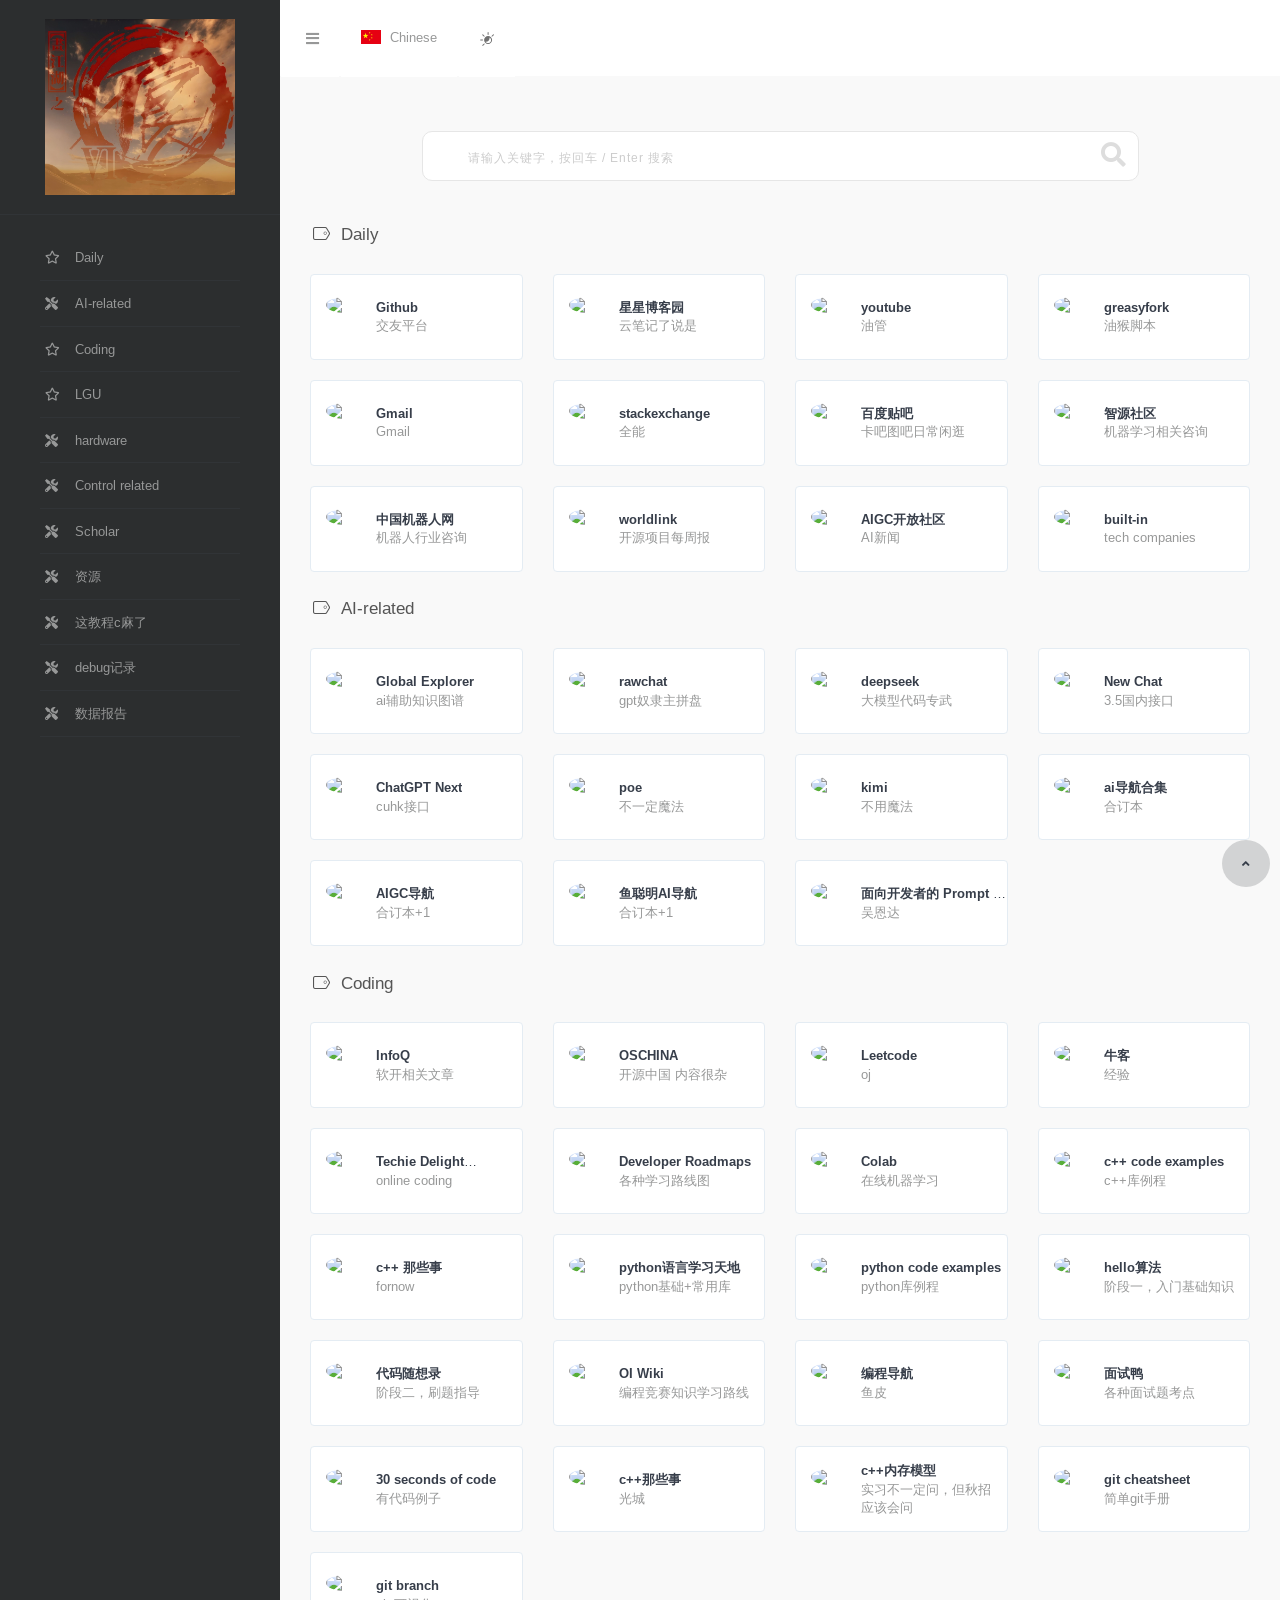
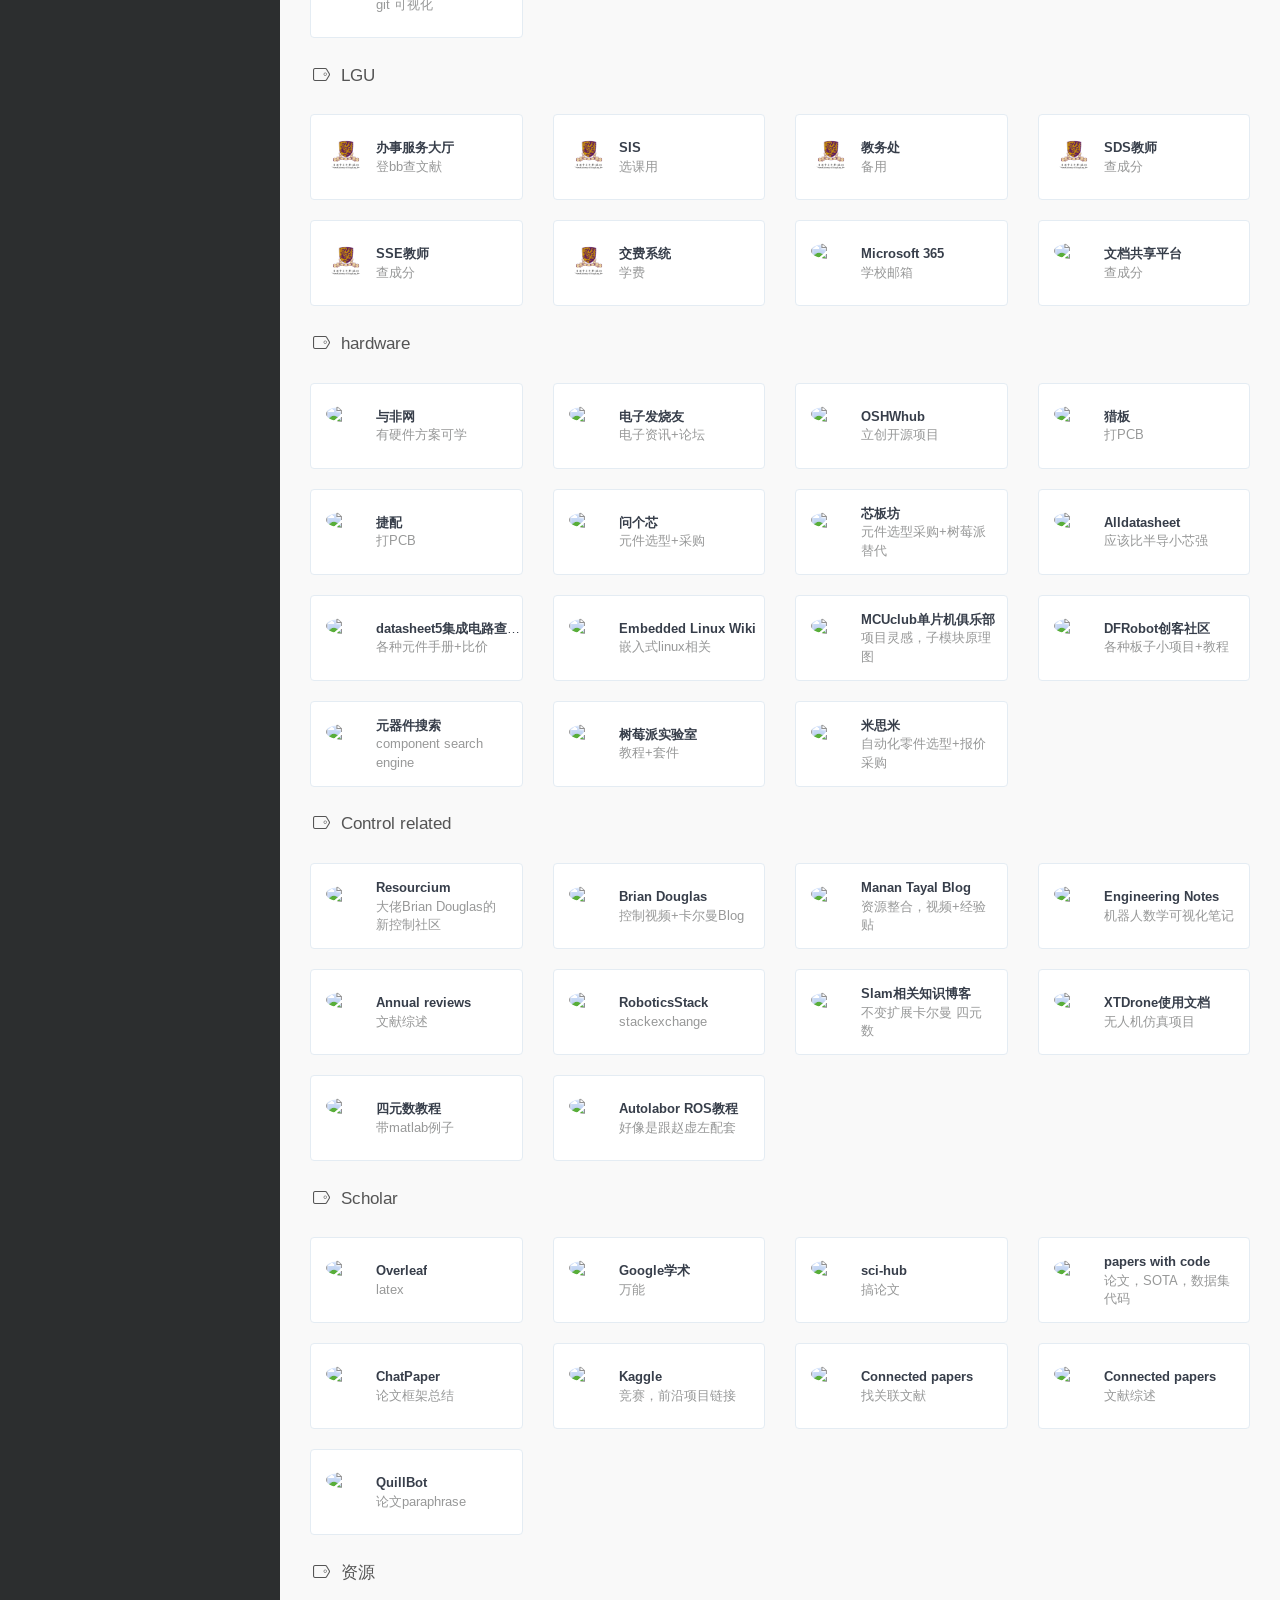
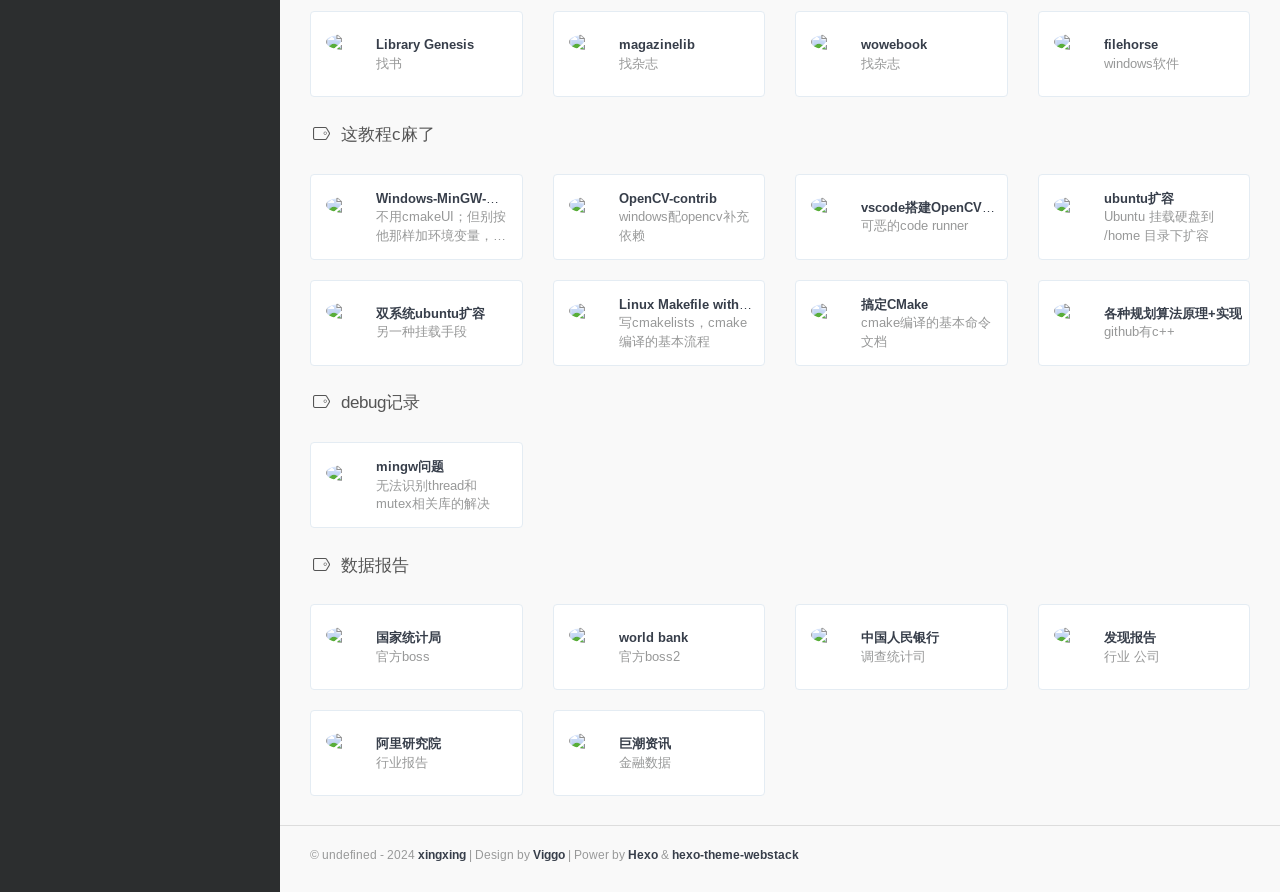
==== index.html @ dbf21a77 "Site updated: 2024-12-07 14:05:24" ====
<!DOCTYPE html>
<html lang="">

<head>
  <head>
  <meta charset="utf-8">
  <meta http-equiv="X-UA-Compatible" content="IE=edge">
  <meta name="viewport" content="width=device-width, initial-scale=1.0" />
  <meta name="author" content="viggo" />
  <title>星星的博客 - </title>
  <meta name="keywords" content="">
  <meta name="description" content="">
  <link rel="shortcut icon" href="/assets/ajie-cube.jpeg">
  
<link rel="stylesheet" href="/css/hclonely.css">
<link rel="stylesheet" href="//fonts.loli.net/css?family=Arimo:400,700,400italic.css">
<link rel="stylesheet" href="/css/fonts/linecons/css/linecons.min.css">
<link rel="stylesheet" href="/css/fonts/fontawesome/css/all.min.css">
<link rel="stylesheet" href="/css/bootstrap.min.css">
<link rel="stylesheet" href="/css/xenon-core.min.css">
<link rel="stylesheet" href="/css/xenon-components.min.css">
<link rel="stylesheet" href="/css/xenon-skins.min.css">
<link rel="stylesheet" href="/css/nav.min.css">

  
<script src="/js/jquery-1.11.1.min.js"></script>

  <script>
    var userDefinedSearchData = {"custom":true,"thisSearch":"https://cn.bing.com/search?q=","thisSearchIcon":"url(https://www.bing.com/favicon.ico)","hotStatus":true,"data":[{"name":"必应","img":"url(https://www.bing.com/favicon.ico)","url":"https://cn.bing.com/search?q="},{"name":"google","img":"url(https://www.google.com.hk/images/branding/googleg/1x/googleg_standard_color_128dp.png)","url":"https://www.google.com.hk/search?q="}]};
    var expandAll = false;
  </script>
  
<script src="/js/header.js"></script>

  <!-- HTML5 shim and Respond.js IE8 support of HTML5 elements and media queries -->
  <!--[if lt IE 9]>
        
<script src="/js/html5shiv.min.js"></script>

        
<script src="/js/respond.min.js"></script>

    <![endif]-->
  <!-- / FB Open Graph -->
  <meta property="og:type" content="article">
  <meta property="og:url" content="http://example.com/index.html">
  <meta property="og:title" content="星星的博客 - ">
  <meta property="og:description" content="">
  <meta property="og:site_name" content="星星的博客 - ">
  
  <meta property="og:image" content="/assets/ajie-cube.jpeg">
  
  <!-- / Twitter Cards -->
  <meta name="twitter:card" content="summary_large_image">
  <meta name="twitter:title" content="星星的博客 - ">
  <meta name="twitter:description" content="">
  
  <meta name="twitter:image" content="/assets/ajie-cube.jpeg">
  
  
  <!-- 直接添加html内容即可 -->
<!-- 可设置多行 -->
  
<meta name="generator" content="Hexo 6.0.0"><link rel="alternate" href="/atom.xml" title="星星的博客" type="application/atom+xml">
</head>

</head>




<body class="page-body">
<div class="page-container">
<div class="sidebar-menu toggle-others fixed">
  <div class="sidebar-menu-inner">
    <header class="logo-env">
      <div class="logo">
        <a href="/index.html" class="logo-expanded">
          <img src="/assets/buliangren-cube.jpg" width="100%" alt="" />
        </a>
        <a href="/index.html" class="logo-collapsed">
          <img src="/images/logo-collapsed@2x.png" width="40" alt="" />
        </a>
      </div>
      <div class="mobile-menu-toggle visible-xs">
        <a href="#" data-toggle="user-info-menu">
          <i class="linecons-cog"></i>
        </a>
        <a href="#" data-toggle="mobile-menu">
          <i class="fas fa-bars"></i>
        </a>
      </div>
    </header>
    <ul id="main-menu" class="main-menu">
      
      <li class="">
        
          <a href="#Daily" class="smooth">
            
            <i class="far fa-star"></i>
            <span class="title">Daily</span>
          </a>
          
      </li>
      
      <li class="">
        
          <a href="#AI-related" class="smooth">
            
            <i class="fas fa-tools"></i>
            <span class="title">AI-related</span>
          </a>
          
      </li>
      
      <li class="">
        
          <a href="#Coding" class="smooth">
            
            <i class="far fa-star"></i>
            <span class="title">Coding</span>
          </a>
          
      </li>
      
      <li class="">
        
          <a href="#LGU" class="smooth">
            
            <i class="far fa-star"></i>
            <span class="title">LGU</span>
          </a>
          
      </li>
      
      <li class="">
        
          <a href="#hardware" class="smooth">
            
            <i class="fas fa-tools"></i>
            <span class="title">hardware</span>
          </a>
          
      </li>
      
      <li class="">
        
          <a href="#Control-related" class="smooth">
            
            <i class="fas fa-tools"></i>
            <span class="title">Control related</span>
          </a>
          
      </li>
      
      <li class="">
        
          <a href="#Scholar" class="smooth">
            
            <i class="fas fa-tools"></i>
            <span class="title">Scholar</span>
          </a>
          
      </li>
      
      <li class="">
        
          <a href="#资源" class="smooth">
            
            <i class="fas fa-tools"></i>
            <span class="title">资源</span>
          </a>
          
      </li>
      
      <li class="">
        
          <a href="#这教程c麻了" class="smooth">
            
            <i class="fas fa-tools"></i>
            <span class="title">这教程c麻了</span>
          </a>
          
      </li>
      
      <li class="">
        
          <a href="#debug记录" class="smooth">
            
            <i class="fas fa-tools"></i>
            <span class="title">debug记录</span>
          </a>
          
      </li>
      
      <li class="">
        
          <a href="#数据报告" class="smooth">
            
            <i class="fas fa-tools"></i>
            <span class="title">数据报告</span>
          </a>
          
      </li>
      
      
      
    </ul>
  </div>
</div>


<div class="main-content">
  <nav class="navbar user-info-navbar" role="navigation">
    <ul class="user-info-menu left-links list-inline list-unstyled">
      <li class="hidden-sm hidden-xs hover-line">
        <a href="#" data-toggle="sidebar">
          <i class="fas fa-bars"></i>
        </a>
      </li>
      <li class="dropdown hover-line language-switcher">
        
        <a href="/index.html" class="dropdown-toggle" data-toggle="dropdown">
          <img src="/images/flags/flag-cn.png" alt="flag-cn" /> Chinese
        </a>
        <ul class="dropdown-menu languages">
          
            
              <li class="active">
                <a href="/index.html">
                  <img src="/images/flags/flag-cn.png" alt="flag-cn" alt="flag-cn" /> Chinese
                </a>
              </li>
            
          
        </ul>
      </li>
      <li class="switch-mode hover-line" onclick="switchNightMode()">
        <a href="#">
          <svg t="1593061068148" class="icon" viewBox="0 0 1024 1024" version="1.1" xmlns="http://www.w3.org/2000/svg" p-id="1681" width="16" height="16">
            <path d="M582.4 326.4c-140.8 0-256 115.2-256 256s115.2 256 256 256 256-115.2 256-256-115.2-256-256-256z m0 448c-70.4 0-131.2-36.8-164.8-92.8 12.8 3.2 27.2 4.8 40 4.8 121.6 0 219.2-99.2 219.2-219.2 0-17.6-1.6-35.2-6.4-52.8 60.8 32 102.4 96 102.4 169.6 1.6 104-84.8 190.4-190.4 190.4zM582.4 262.4c17.6 0 32-14.4 32-32v-128c0-17.6-14.4-32-32-32s-32 14.4-32 32v128c0 17.6 14.4 32 32 32zM262.4 582.4c0-17.6-14.4-32-32-32h-128c-17.6 0-32 14.4-32 32s14.4 32 32 32h128c17.6 0 32-14.4 32-32zM310.4 356.8c6.4 6.4 14.4 9.6 22.4 9.6 8 0 16-3.2 22.4-9.6 12.8-12.8 12.8-32 0-44.8l-91.2-91.2c-12.8-12.8-32-12.8-44.8 0-12.8 12.8-12.8 32 0 44.8l91.2 91.2zM944 220.8c-12.8-12.8-32-12.8-44.8 0l-91.2 91.2c-12.8 12.8-12.8 32 0 44.8 6.4 6.4 14.4 9.6 22.4 9.6 8 0 16-3.2 22.4-9.6l91.2-91.2c12.8-12.8 12.8-33.6 0-44.8zM310.4 808l-91.2 91.2c-12.8 12.8-12.8 32 0 44.8 6.4 6.4 14.4 9.6 22.4 9.6 8 0 16-3.2 22.4-9.6l91.2-91.2c12.8-12.8 12.8-32 0-44.8-11.2-11.2-32-11.2-44.8 0z" p-id="1682" fill="#707070"></path>
          </svg>
        </a>
      </li>
    </ul>
    
    </nav>
    
    <section class="sousuo">
      <div class="search">
        <div class="search-box">
          <span class="search-icon" style="background: url(/images/search_icon.png) 0px 0px; opacity: 1;"></span>
          <input type="text" id="txt" class="search-input" autocomplete="off" placeholder="请输入关键字，按回车 / Enter 搜索">
          <button class="search-btn" id="search-btn"><i class="fa fa-search"></i></button>
        </div>
        <!-- 搜索热词 -->
        <div class="box search-hot-text" id="box" style="display: none;">
          <ul></ul>
        </div>
        <!-- 搜索引擎 -->
        <div class="search-engine" style="display: none;">
          <div class="search-engine-head">
            <strong class="search-engine-tit">选择您的默认搜索引擎：</strong>
            <div class="search-engine-tool">搜索热词： <span id="hot-btn" style="background-image: url(/images/off_on.png);"></span></div>
          </div>
          <ul class="search-engine-list search-engine-list_zmki_ul">
          </ul>
        </div>
    </section>
    <script>search('/images/search_icon.png')</script>
  
  
  
    
    
    
    
    
    
    <h4 class="text-gray"><i class="linecons-tag" style="margin-right: 7px;" id="Daily"></i>Daily</h4>
<div class="row">
  
  <div class="col-sm-3">
    <div class="xe-widget xe-conversations box2 label-info" onclick="window.open('https://github.com/', '_blank')" data-toggle="tooltip" data-placement="bottom" title="" data-original-title="https://github.com/">
      <div class="xe-comment-entry">
        <a class="xe-user-img">
          <img data-src="https://github.com/fluidicon.png" class="lozad img-circle" width="40">
        </a>
        <div class="xe-comment">
          <a href="#" class="xe-user-name overflowClip_1">
            <strong>Github</strong>
          </a>
          <p class="overflowClip_2">交友平台</p>
        </div>
      </div>
    </div>
  </div>
  
  <div class="col-sm-3">
    <div class="xe-widget xe-conversations box2 label-info" onclick="window.open('https://www.cnblogs.com/gao0420/', '_blank')" data-toggle="tooltip" data-placement="bottom" title="" data-original-title="https://www.cnblogs.com/gao0420/">
      <div class="xe-comment-entry">
        <a class="xe-user-img">
          <img data-src="https://common.cnblogs.com/favicon.svg" class="lozad img-circle" width="40">
        </a>
        <div class="xe-comment">
          <a href="#" class="xe-user-name overflowClip_1">
            <strong>星星博客园</strong>
          </a>
          <p class="overflowClip_2">云笔记了说是</p>
        </div>
      </div>
    </div>
  </div>
  
  <div class="col-sm-3">
    <div class="xe-widget xe-conversations box2 label-info" onclick="window.open('https://www.youtube.com/', '_blank')" data-toggle="tooltip" data-placement="bottom" title="" data-original-title="https://www.youtube.com/">
      <div class="xe-comment-entry">
        <a class="xe-user-img">
          <img data-src="https://www.youtube.com/s/desktop/ba0a76e7/img/favicon.ico" class="lozad img-circle" width="40">
        </a>
        <div class="xe-comment">
          <a href="#" class="xe-user-name overflowClip_1">
            <strong>youtube</strong>
          </a>
          <p class="overflowClip_2">油管</p>
        </div>
      </div>
    </div>
  </div>
  
  <div class="col-sm-3">
    <div class="xe-widget xe-conversations box2 label-info" onclick="window.open('https://greasyfork.org/zh-CN/', '_blank')" data-toggle="tooltip" data-placement="bottom" title="" data-original-title="https://greasyfork.org/zh-CN/">
      <div class="xe-comment-entry">
        <a class="xe-user-img">
          <img data-src="https://greasyfork.org/vite/assets/blacklogo16-bc64b9f7.png" class="lozad img-circle" width="40">
        </a>
        <div class="xe-comment">
          <a href="#" class="xe-user-name overflowClip_1">
            <strong>greasyfork</strong>
          </a>
          <p class="overflowClip_2">油猴脚本</p>
        </div>
      </div>
    </div>
  </div>
  
  <div class="col-sm-3">
    <div class="xe-widget xe-conversations box2 label-info" onclick="window.open('https://mail.google.com/mail', '_blank')" data-toggle="tooltip" data-placement="bottom" title="" data-original-title="https://mail.google.com/mail">
      <div class="xe-comment-entry">
        <a class="xe-user-img">
          <img data-src="https://ssl.gstatic.com/ui/v1/icons/mail/rfr/gmail.ico" class="lozad img-circle" width="40">
        </a>
        <div class="xe-comment">
          <a href="#" class="xe-user-name overflowClip_1">
            <strong>Gmail</strong>
          </a>
          <p class="overflowClip_2">Gmail</p>
        </div>
      </div>
    </div>
  </div>
  
  <div class="col-sm-3">
    <div class="xe-widget xe-conversations box2 label-info" onclick="window.open('https://stackexchange.com/', '_blank')" data-toggle="tooltip" data-placement="bottom" title="" data-original-title="https://stackexchange.com/">
      <div class="xe-comment-entry">
        <a class="xe-user-img">
          <img data-src="https://cdn.sstatic.net/Sites/stackexchange/Img/favicon.ico" class="lozad img-circle" width="40">
        </a>
        <div class="xe-comment">
          <a href="#" class="xe-user-name overflowClip_1">
            <strong>stackexchange</strong>
          </a>
          <p class="overflowClip_2">全能</p>
        </div>
      </div>
    </div>
  </div>
  
  <div class="col-sm-3">
    <div class="xe-widget xe-conversations box2 label-info" onclick="window.open('https://tieba.baidu.com/', '_blank')" data-toggle="tooltip" data-placement="bottom" title="" data-original-title="https://tieba.baidu.com/">
      <div class="xe-comment-entry">
        <a class="xe-user-img">
          <img data-src="https://tb3.bdstatic.com/public/icon/favicon-v2.ico" class="lozad img-circle" width="40">
        </a>
        <div class="xe-comment">
          <a href="#" class="xe-user-name overflowClip_1">
            <strong>百度贴吧</strong>
          </a>
          <p class="overflowClip_2">卡吧图吧日常闲逛</p>
        </div>
      </div>
    </div>
  </div>
  
  <div class="col-sm-3">
    <div class="xe-widget xe-conversations box2 label-info" onclick="window.open('https://hub.baai.ac.cn/', '_blank')" data-toggle="tooltip" data-placement="bottom" title="" data-original-title="https://hub.baai.ac.cn/">
      <div class="xe-comment-entry">
        <a class="xe-user-img">
          <img data-src="https://hub.baai.ac.cn/_nuxt/favicon.ico" class="lozad img-circle" width="40">
        </a>
        <div class="xe-comment">
          <a href="#" class="xe-user-name overflowClip_1">
            <strong>智源社区</strong>
          </a>
          <p class="overflowClip_2">机器学习相关咨询</p>
        </div>
      </div>
    </div>
  </div>
  
  <div class="col-sm-3">
    <div class="xe-widget xe-conversations box2 label-info" onclick="window.open('https://www.robot-china.com/news/', '_blank')" data-toggle="tooltip" data-placement="bottom" title="" data-original-title="https://www.robot-china.com/news/">
      <div class="xe-comment-entry">
        <a class="xe-user-img">
          <img data-src="https://www.robot-china.com/favicon.ico" class="lozad img-circle" width="40">
        </a>
        <div class="xe-comment">
          <a href="#" class="xe-user-name overflowClip_1">
            <strong>中国机器人网</strong>
          </a>
          <p class="overflowClip_2">机器人行业咨询</p>
        </div>
      </div>
    </div>
  </div>
  
  <div class="col-sm-3">
    <div class="xe-widget xe-conversations box2 label-info" onclick="window.open('https://www.worldlink.com.cn/en/', '_blank')" data-toggle="tooltip" data-placement="bottom" title="" data-original-title="https://www.worldlink.com.cn/en/">
      <div class="xe-comment-entry">
        <a class="xe-user-img">
          <img data-src="https://www.worldlink.com.cn/images/up-arrow.png" class="lozad img-circle" width="40">
        </a>
        <div class="xe-comment">
          <a href="#" class="xe-user-name overflowClip_1">
            <strong>worldlink</strong>
          </a>
          <p class="overflowClip_2">开源项目每周报</p>
        </div>
      </div>
    </div>
  </div>
  
  <div class="col-sm-3">
    <div class="xe-widget xe-conversations box2 label-info" onclick="window.open('https://www.aigcopen.com/', '_blank')" data-toggle="tooltip" data-placement="bottom" title="" data-original-title="https://www.aigcopen.com/">
      <div class="xe-comment-entry">
        <a class="xe-user-img">
          <img data-src="/null" class="lozad img-circle" width="40">
        </a>
        <div class="xe-comment">
          <a href="#" class="xe-user-name overflowClip_1">
            <strong>AIGC开放社区</strong>
          </a>
          <p class="overflowClip_2">AI新闻</p>
        </div>
      </div>
    </div>
  </div>
  
  <div class="col-sm-3">
    <div class="xe-widget xe-conversations box2 label-info" onclick="window.open('https://builtin.com/', '_blank')" data-toggle="tooltip" data-placement="bottom" title="" data-original-title="https://builtin.com/">
      <div class="xe-comment-entry">
        <a class="xe-user-img">
          <img data-src="https://static.builtin.com/dist/images/favicon.png" class="lozad img-circle" width="40">
        </a>
        <div class="xe-comment">
          <a href="#" class="xe-user-name overflowClip_1">
            <strong>built-in</strong>
          </a>
          <p class="overflowClip_2">tech companies</p>
        </div>
      </div>
    </div>
  </div>
  
</div>
<br />

    
    
    
    
    
    
    
    <h4 class="text-gray"><i class="linecons-tag" style="margin-right: 7px;" id="AI-related"></i>AI-related</h4>
<div class="row">
  
  <div class="col-sm-3">
    <div class="xe-widget xe-conversations box2 label-info" onclick="window.open('https://explorer.globe.engineer/', '_blank')" data-toggle="tooltip" data-placement="bottom" title="" data-original-title="https://explorer.globe.engineer/">
      <div class="xe-comment-entry">
        <a class="xe-user-img">
          <img data-src="https://explorer.globe.engineer/favicon.png" class="lozad img-circle" width="40">
        </a>
        <div class="xe-comment">
          <a href="#" class="xe-user-name overflowClip_1">
            <strong>Global Explorer</strong>
          </a>
          <p class="overflowClip_2">ai辅助知识图谱</p>
        </div>
      </div>
    </div>
  </div>
  
  <div class="col-sm-3">
    <div class="xe-widget xe-conversations box2 label-info" onclick="window.open('https://rawchat.cn/', '_blank')" data-toggle="tooltip" data-placement="bottom" title="" data-original-title="https://rawchat.cn/">
      <div class="xe-comment-entry">
        <a class="xe-user-img">
          <img data-src="https://chat.rawchat.cn/assets/favicon-32x32-p4ktpm1x.webp" class="lozad img-circle" width="40">
        </a>
        <div class="xe-comment">
          <a href="#" class="xe-user-name overflowClip_1">
            <strong>rawchat</strong>
          </a>
          <p class="overflowClip_2">gpt奴隶主拼盘</p>
        </div>
      </div>
    </div>
  </div>
  
  <div class="col-sm-3">
    <div class="xe-widget xe-conversations box2 label-info" onclick="window.open('https://chat.deepseek.com/', '_blank')" data-toggle="tooltip" data-placement="bottom" title="" data-original-title="https://chat.deepseek.com/">
      <div class="xe-comment-entry">
        <a class="xe-user-img">
          <img data-src="https://cdn.deepseek.com/chat/icon.png" class="lozad img-circle" width="40">
        </a>
        <div class="xe-comment">
          <a href="#" class="xe-user-name overflowClip_1">
            <strong>deepseek</strong>
          </a>
          <p class="overflowClip_2">大模型代码专武</p>
        </div>
      </div>
    </div>
  </div>
  
  <div class="col-sm-3">
    <div class="xe-widget xe-conversations box2 label-info" onclick="window.open('https://chat18.aichatos.xyz/#/chat/1698654495332', '_blank')" data-toggle="tooltip" data-placement="bottom" title="" data-original-title="https://chat18.aichatos.xyz/#/chat/1698654495332">
      <div class="xe-comment-entry">
        <a class="xe-user-img">
          <img data-src="https://chat.rawchat.cn/assets/favicon-32x32-p4ktpm1x.webp" class="lozad img-circle" width="40">
        </a>
        <div class="xe-comment">
          <a href="#" class="xe-user-name overflowClip_1">
            <strong>New Chat</strong>
          </a>
          <p class="overflowClip_2">3.5国内接口</p>
        </div>
      </div>
    </div>
  </div>
  
  <div class="col-sm-3">
    <div class="xe-widget xe-conversations box2 label-info" onclick="window.open('https://chatgpt.cuhk.edu.cn/', '_blank')" data-toggle="tooltip" data-placement="bottom" title="" data-original-title="https://chatgpt.cuhk.edu.cn/">
      <div class="xe-comment-entry">
        <a class="xe-user-img">
          <img data-src="https://chat.rawchat.cn/assets/favicon-32x32-p4ktpm1x.webp" class="lozad img-circle" width="40">
        </a>
        <div class="xe-comment">
          <a href="#" class="xe-user-name overflowClip_1">
            <strong>ChatGPT Next</strong>
          </a>
          <p class="overflowClip_2">cuhk接口</p>
        </div>
      </div>
    </div>
  </div>
  
  <div class="col-sm-3">
    <div class="xe-widget xe-conversations box2 label-info" onclick="window.open('https://poe.com/', '_blank')" data-toggle="tooltip" data-placement="bottom" title="" data-original-title="https://poe.com/">
      <div class="xe-comment-entry">
        <a class="xe-user-img">
          <img data-src="https://psc2.cf2.poecdn.net/favicon.svg" class="lozad img-circle" width="40">
        </a>
        <div class="xe-comment">
          <a href="#" class="xe-user-name overflowClip_1">
            <strong>poe</strong>
          </a>
          <p class="overflowClip_2">不一定魔法</p>
        </div>
      </div>
    </div>
  </div>
  
  <div class="col-sm-3">
    <div class="xe-widget xe-conversations box2 label-info" onclick="window.open('https://kimi.moonshot.cn/', '_blank')" data-toggle="tooltip" data-placement="bottom" title="" data-original-title="https://kimi.moonshot.cn/">
      <div class="xe-comment-entry">
        <a class="xe-user-img">
          <img data-src="https://statics.moonshot.cn/kimi-chat/favicon.ico" class="lozad img-circle" width="40">
        </a>
        <div class="xe-comment">
          <a href="#" class="xe-user-name overflowClip_1">
            <strong>kimi</strong>
          </a>
          <p class="overflowClip_2">不用魔法</p>
        </div>
      </div>
    </div>
  </div>
  
  <div class="col-sm-3">
    <div class="xe-widget xe-conversations box2 label-info" onclick="window.open('https://nav.xybin.top/', '_blank')" data-toggle="tooltip" data-placement="bottom" title="" data-original-title="https://nav.xybin.top/">
      <div class="xe-comment-entry">
        <a class="xe-user-img">
          <img data-src="https://nav.xybin.top/templates/baisu-two/images/logo.png" class="lozad img-circle" width="40">
        </a>
        <div class="xe-comment">
          <a href="#" class="xe-user-name overflowClip_1">
            <strong>ai导航合集</strong>
          </a>
          <p class="overflowClip_2">合订本</p>
        </div>
      </div>
    </div>
  </div>
  
  <div class="col-sm-3">
    <div class="xe-widget xe-conversations box2 label-info" onclick="window.open('https://www.aigc.cn/', '_blank')" data-toggle="tooltip" data-placement="bottom" title="" data-original-title="https://www.aigc.cn/">
      <div class="xe-comment-entry">
        <a class="xe-user-img">
          <img data-src="https://www.aigc.cn/wp-content/uploads/2023/04/AIGClogoXIAO-2.png" class="lozad img-circle" width="40">
        </a>
        <div class="xe-comment">
          <a href="#" class="xe-user-name overflowClip_1">
            <strong>AIGC导航</strong>
          </a>
          <p class="overflowClip_2">合订本+1</p>
        </div>
      </div>
    </div>
  </div>
  
  <div class="col-sm-3">
    <div class="xe-widget xe-conversations box2 label-info" onclick="window.open('https://www.yucongming.com/?current=1', '_blank')" data-toggle="tooltip" data-placement="bottom" title="" data-original-title="https://www.yucongming.com/?current=1">
      <div class="xe-comment-entry">
        <a class="xe-user-img">
          <img data-src="/null" class="lozad img-circle" width="40">
        </a>
        <div class="xe-comment">
          <a href="#" class="xe-user-name overflowClip_1">
            <strong>鱼聪明AI导航</strong>
          </a>
          <p class="overflowClip_2">合订本+1</p>
        </div>
      </div>
    </div>
  </div>
  
  <div class="col-sm-3">
    <div class="xe-widget xe-conversations box2 label-info" onclick="window.open('https://prompt-engineering.xiniushu.com/', '_blank')" data-toggle="tooltip" data-placement="bottom" title="" data-original-title="https://prompt-engineering.xiniushu.com/">
      <div class="xe-comment-entry">
        <a class="xe-user-img">
          <img data-src="https://prompt-engineering.xiniushu.com/img/logo.jpg" class="lozad img-circle" width="40">
        </a>
        <div class="xe-comment">
          <a href="#" class="xe-user-name overflowClip_1">
            <strong>面向开发者的 Prompt 工程</strong>
          </a>
          <p class="overflowClip_2">吴恩达</p>
        </div>
      </div>
    </div>
  </div>
  
</div>
<br />

    
    
    
    
    
    
    
    <h4 class="text-gray"><i class="linecons-tag" style="margin-right: 7px;" id="Coding"></i>Coding</h4>
<div class="row">
  
  <div class="col-sm-3">
    <div class="xe-widget xe-conversations box2 label-info" onclick="window.open('https://www.infoq.cn/', '_blank')" data-toggle="tooltip" data-placement="bottom" title="" data-original-title="https://www.infoq.cn/">
      <div class="xe-comment-entry">
        <a class="xe-user-img">
          <img data-src="https://static001.infoq.cn/static/infoq/www/img/share-default-5tgbiuhgfefgujjhg.png" class="lozad img-circle" width="40">
        </a>
        <div class="xe-comment">
          <a href="#" class="xe-user-name overflowClip_1">
            <strong>InfoQ</strong>
          </a>
          <p class="overflowClip_2">软开相关文章</p>
        </div>
      </div>
    </div>
  </div>
  
  <div class="col-sm-3">
    <div class="xe-widget xe-conversations box2 label-info" onclick="window.open('https://www.oschina.net/', '_blank')" data-toggle="tooltip" data-placement="bottom" title="" data-original-title="https://www.oschina.net/">
      <div class="xe-comment-entry">
        <a class="xe-user-img">
          <img data-src="https://static.oschina.net/new-osc/img/favicon.ico" class="lozad img-circle" width="40">
        </a>
        <div class="xe-comment">
          <a href="#" class="xe-user-name overflowClip_1">
            <strong>OSCHINA</strong>
          </a>
          <p class="overflowClip_2">开源中国 内容很杂</p>
        </div>
      </div>
    </div>
  </div>
  
  <div class="col-sm-3">
    <div class="xe-widget xe-conversations box2 label-info" onclick="window.open('https://leetcode.cn/problemset/all/', '_blank')" data-toggle="tooltip" data-placement="bottom" title="" data-original-title="https://leetcode.cn/problemset/all/">
      <div class="xe-comment-entry">
        <a class="xe-user-img">
          <img data-src="https://pic3.zhimg.com/50/v2-e75b5383a665819f29220b1df311998e_xs.jpg" class="lozad img-circle" width="40">
        </a>
        <div class="xe-comment">
          <a href="#" class="xe-user-name overflowClip_1">
            <strong>Leetcode</strong>
          </a>
          <p class="overflowClip_2">oj</p>
        </div>
      </div>
    </div>
  </div>
  
  <div class="col-sm-3">
    <div class="xe-widget xe-conversations box2 label-info" onclick="window.open('https://www.nowcoder.com/exam/oj', '_blank')" data-toggle="tooltip" data-placement="bottom" title="" data-original-title="https://www.nowcoder.com/exam/oj">
      <div class="xe-comment-entry">
        <a class="xe-user-img">
          <img data-src="https://static.nowcoder.com/fe/file/images/nowpick/web/www-favicon.ico" class="lozad img-circle" width="40">
        </a>
        <div class="xe-comment">
          <a href="#" class="xe-user-name overflowClip_1">
            <strong>牛客</strong>
          </a>
          <p class="overflowClip_2">经验</p>
        </div>
      </div>
    </div>
  </div>
  
  <div class="col-sm-3">
    <div class="xe-widget xe-conversations box2 label-info" onclick="window.open('https://techiedelight.com/compiler/', '_blank')" data-toggle="tooltip" data-placement="bottom" title="" data-original-title="https://techiedelight.com/compiler/">
      <div class="xe-comment-entry">
        <a class="xe-user-img">
          <img data-src="https://www.techiedelight.com/wp-content/uploads/profile_pic.png" class="lozad img-circle" width="40">
        </a>
        <div class="xe-comment">
          <a href="#" class="xe-user-name overflowClip_1">
            <strong>Techie Delight Compiler</strong>
          </a>
          <p class="overflowClip_2">online coding</p>
        </div>
      </div>
    </div>
  </div>
  
  <div class="col-sm-3">
    <div class="xe-widget xe-conversations box2 label-info" onclick="window.open('https://roadmap.sh/', '_blank')" data-toggle="tooltip" data-placement="bottom" title="" data-original-title="https://roadmap.sh/">
      <div class="xe-comment-entry">
        <a class="xe-user-img">
          <img data-src="https://roadmap.sh/manifest/apple-touch-icon.png" class="lozad img-circle" width="40">
        </a>
        <div class="xe-comment">
          <a href="#" class="xe-user-name overflowClip_1">
            <strong>Developer Roadmaps</strong>
          </a>
          <p class="overflowClip_2">各种学习路线图</p>
        </div>
      </div>
    </div>
  </div>
  
  <div class="col-sm-3">
    <div class="xe-widget xe-conversations box2 label-info" onclick="window.open('https://colab.research.google.com/', '_blank')" data-toggle="tooltip" data-placement="bottom" title="" data-original-title="https://colab.research.google.com/">
      <div class="xe-comment-entry">
        <a class="xe-user-img">
          <img data-src="https://colab.research.google.com/img/colab_favicon_256px.png" class="lozad img-circle" width="40">
        </a>
        <div class="xe-comment">
          <a href="#" class="xe-user-name overflowClip_1">
            <strong>Colab</strong>
          </a>
          <p class="overflowClip_2">在线机器学习</p>
        </div>
      </div>
    </div>
  </div>
  
  <div class="col-sm-3">
    <div class="xe-widget xe-conversations box2 label-info" onclick="window.open('https://www.programcreek.com/cpp/', '_blank')" data-toggle="tooltip" data-placement="bottom" title="" data-original-title="https://www.programcreek.com/cpp/">
      <div class="xe-comment-entry">
        <a class="xe-user-img">
          <img data-src="https://www.programcreek.com/common/static/images/logo-java-topbar-left.png" class="lozad img-circle" width="40">
        </a>
        <div class="xe-comment">
          <a href="#" class="xe-user-name overflowClip_1">
            <strong>c++ code examples</strong>
          </a>
          <p class="overflowClip_2">c++库例程</p>
        </div>
      </div>
    </div>
  </div>
  
  <div class="col-sm-3">
    <div class="xe-widget xe-conversations box2 label-info" onclick="window.open('https://light-city.github.io/stories_things/', '_blank')" data-toggle="tooltip" data-placement="bottom" title="" data-original-title="https://light-city.github.io/stories_things/">
      <div class="xe-comment-entry">
        <a class="xe-user-img">
          <img data-src="https://light-city.github.io/stories_things/assets/images/favicon.png" class="lozad img-circle" width="40">
        </a>
        <div class="xe-comment">
          <a href="#" class="xe-user-name overflowClip_1">
            <strong>c++ 那些事</strong>
          </a>
          <p class="overflowClip_2">fornow</p>
        </div>
      </div>
    </div>
  </div>
  
  <div class="col-sm-3">
    <div class="xe-widget xe-conversations box2 label-info" onclick="window.open('http://liao.cpython.org/index.html', '_blank')" data-toggle="tooltip" data-placement="bottom" title="" data-original-title="http://liao.cpython.org/index.html">
      <div class="xe-comment-entry">
        <a class="xe-user-img">
          <img data-src="http://liao.cpython.org/img/favicon.ico" class="lozad img-circle" width="40">
        </a>
        <div class="xe-comment">
          <a href="#" class="xe-user-name overflowClip_1">
            <strong>python语言学习天地</strong>
          </a>
          <p class="overflowClip_2">python基础+常用库</p>
        </div>
      </div>
    </div>
  </div>
  
  <div class="col-sm-3">
    <div class="xe-widget xe-conversations box2 label-info" onclick="window.open('https://www.programcreek.com/python/', '_blank')" data-toggle="tooltip" data-placement="bottom" title="" data-original-title="https://www.programcreek.com/python/">
      <div class="xe-comment-entry">
        <a class="xe-user-img">
          <img data-src="https://www.programcreek.com/common/static/images/logo-java-topbar-left.png" class="lozad img-circle" width="40">
        </a>
        <div class="xe-comment">
          <a href="#" class="xe-user-name overflowClip_1">
            <strong>python code examples</strong>
          </a>
          <p class="overflowClip_2">python库例程</p>
        </div>
      </div>
    </div>
  </div>
  
  <div class="col-sm-3">
    <div class="xe-widget xe-conversations box2 label-info" onclick="window.open('https://www.hello-algo.com/', '_blank')" data-toggle="tooltip" data-placement="bottom" title="" data-original-title="https://www.hello-algo.com/">
      <div class="xe-comment-entry">
        <a class="xe-user-img">
          <img data-src="https://www.hello-algo.com/assets/images/favicon.png" class="lozad img-circle" width="40">
        </a>
        <div class="xe-comment">
          <a href="#" class="xe-user-name overflowClip_1">
            <strong>hello算法</strong>
          </a>
          <p class="overflowClip_2">阶段一，入门基础知识</p>
        </div>
      </div>
    </div>
  </div>
  
  <div class="col-sm-3">
    <div class="xe-widget xe-conversations box2 label-info" onclick="window.open('https://programmercarl.com/', '_blank')" data-toggle="tooltip" data-placement="bottom" title="" data-original-title="https://programmercarl.com/">
      <div class="xe-comment-entry">
        <a class="xe-user-img">
          <img data-src="https://code-thinking-1253855093.file.myqcloud.com/pics/20210614201246512.png" class="lozad img-circle" width="40">
        </a>
        <div class="xe-comment">
          <a href="#" class="xe-user-name overflowClip_1">
            <strong>代码随想录</strong>
          </a>
          <p class="overflowClip_2">阶段二，刷题指导</p>
        </div>
      </div>
    </div>
  </div>
  
  <div class="col-sm-3">
    <div class="xe-widget xe-conversations box2 label-info" onclick="window.open('https://oi-wiki.org/contest/roadmap/', '_blank')" data-toggle="tooltip" data-placement="bottom" title="" data-original-title="https://oi-wiki.org/contest/roadmap/">
      <div class="xe-comment-entry">
        <a class="xe-user-img">
          <img data-src="https://oi-wiki.org/favicon.ico" class="lozad img-circle" width="40">
        </a>
        <div class="xe-comment">
          <a href="#" class="xe-user-name overflowClip_1">
            <strong>OI Wiki</strong>
          </a>
          <p class="overflowClip_2">编程竞赛知识学习路线</p>
        </div>
      </div>
    </div>
  </div>
  
  <div class="col-sm-3">
    <div class="xe-widget xe-conversations box2 label-info" onclick="window.open('https://www.code-nav.cn/course', '_blank')" data-toggle="tooltip" data-placement="bottom" title="" data-original-title="https://www.code-nav.cn/course">
      <div class="xe-comment-entry">
        <a class="xe-user-img">
          <img data-src="/null" class="lozad img-circle" width="40">
        </a>
        <div class="xe-comment">
          <a href="#" class="xe-user-name overflowClip_1">
            <strong>编程导航</strong>
          </a>
          <p class="overflowClip_2">鱼皮</p>
        </div>
      </div>
    </div>
  </div>
  
  <div class="col-sm-3">
    <div class="xe-widget xe-conversations box2 label-info" onclick="window.open('https://www.mianshiya.com/', '_blank')" data-toggle="tooltip" data-placement="bottom" title="" data-original-title="https://www.mianshiya.com/">
      <div class="xe-comment-entry">
        <a class="xe-user-img">
          <img data-src="https://pic.code-nav.cn/mianshiya/question_picture/1772087337535152129/java.png" class="lozad img-circle" width="40">
        </a>
        <div class="xe-comment">
          <a href="#" class="xe-user-name overflowClip_1">
            <strong>面试鸭</strong>
          </a>
          <p class="overflowClip_2">各种面试题考点</p>
        </div>
      </div>
    </div>
  </div>
  
  <div class="col-sm-3">
    <div class="xe-widget xe-conversations box2 label-info" onclick="window.open('https://www.30secondsofcode.org/', '_blank')" data-toggle="tooltip" data-placement="bottom" title="" data-original-title="https://www.30secondsofcode.org/">
      <div class="xe-comment-entry">
        <a class="xe-user-img">
          <img data-src="https://www.30secondsofcode.org/assets/icons/favicon-32x32.png?v=30swp20231218115417" class="lozad img-circle" width="40">
        </a>
        <div class="xe-comment">
          <a href="#" class="xe-user-name overflowClip_1">
            <strong>30 seconds of code</strong>
          </a>
          <p class="overflowClip_2">有代码例子</p>
        </div>
      </div>
    </div>
  </div>
  
  <div class="col-sm-3">
    <div class="xe-widget xe-conversations box2 label-info" onclick="window.open('https://light-city.github.io/stories_things/', '_blank')" data-toggle="tooltip" data-placement="bottom" title="" data-original-title="https://light-city.github.io/stories_things/">
      <div class="xe-comment-entry">
        <a class="xe-user-img">
          <img data-src="https://light-city.github.io/stories_things/assets/images/favicon.png" class="lozad img-circle" width="40">
        </a>
        <div class="xe-comment">
          <a href="#" class="xe-user-name overflowClip_1">
            <strong>c++那些事</strong>
          </a>
          <p class="overflowClip_2">光城</p>
        </div>
      </div>
    </div>
  </div>
  
  <div class="col-sm-3">
    <div class="xe-widget xe-conversations box2 label-info" onclick="window.open('https://paul.pub/cpp-memory-model/', '_blank')" data-toggle="tooltip" data-placement="bottom" title="" data-original-title="https://paul.pub/cpp-memory-model/">
      <div class="xe-comment-entry">
        <a class="xe-user-img">
          <img data-src="https://paul.pub/icon.png" class="lozad img-circle" width="40">
        </a>
        <div class="xe-comment">
          <a href="#" class="xe-user-name overflowClip_1">
            <strong>c++内存模型</strong>
          </a>
          <p class="overflowClip_2">实习不一定问，但秋招应该会问</p>
        </div>
      </div>
    </div>
  </div>
  
  <div class="col-sm-3">
    <div class="xe-widget xe-conversations box2 label-info" onclick="window.open('https://cs.fyi/guide/git-cheatsheet', '_blank')" data-toggle="tooltip" data-placement="bottom" title="" data-original-title="https://cs.fyi/guide/git-cheatsheet">
      <div class="xe-comment-entry">
        <a class="xe-user-img">
          <img data-src="https://cs.fyi/manifest/icon32.png" class="lozad img-circle" width="40">
        </a>
        <div class="xe-comment">
          <a href="#" class="xe-user-name overflowClip_1">
            <strong>git cheatsheet</strong>
          </a>
          <p class="overflowClip_2">简单git手册</p>
        </div>
      </div>
    </div>
  </div>
  
  <div class="col-sm-3">
    <div class="xe-widget xe-conversations box2 label-info" onclick="window.open('https://learngitbranching.js.org/?locale=zh_CN', '_blank')" data-toggle="tooltip" data-placement="bottom" title="" data-original-title="https://learngitbranching.js.org/?locale=zh_CN">
      <div class="xe-comment-entry">
        <a class="xe-user-img">
          <img data-src="https://learngitbranching.js.org/assets/favicon.ico" class="lozad img-circle" width="40">
        </a>
        <div class="xe-comment">
          <a href="#" class="xe-user-name overflowClip_1">
            <strong>git branch</strong>
          </a>
          <p class="overflowClip_2">git 可视化</p>
        </div>
      </div>
    </div>
  </div>
  
</div>
<br />

    
    
    
    
    
    
    
    <h4 class="text-gray"><i class="linecons-tag" style="margin-right: 7px;" id="LGU"></i>LGU</h4>
<div class="row">
  
  <div class="col-sm-3">
    <div class="xe-widget xe-conversations box2 label-info" onclick="window.open('https://i.cuhk.edu.cn/a/system/main?entry=normal', '_blank')" data-toggle="tooltip" data-placement="bottom" title="" data-original-title="https://i.cuhk.edu.cn/a/system/main?entry=normal">
      <div class="xe-comment-entry">
        <a class="xe-user-img">
          <img data-src="/images/logos/lgu.jpg" class="lozad img-circle" width="40">
        </a>
        <div class="xe-comment">
          <a href="#" class="xe-user-name overflowClip_1">
            <strong>办事服务大厅</strong>
          </a>
          <p class="overflowClip_2">登bb查文献</p>
        </div>
      </div>
    </div>
  </div>
  
  <div class="col-sm-3">
    <div class="xe-widget xe-conversations box2 label-info" onclick="window.open('https://sis.cuhk.edu.cn/psp/csprd/EMPLOYEE/HRMS/h/?tab=STUDENT_HOMEPAGE', '_blank')" data-toggle="tooltip" data-placement="bottom" title="" data-original-title="https://sis.cuhk.edu.cn/psp/csprd/EMPLOYEE/HRMS/h/?tab=STUDENT_HOMEPAGE">
      <div class="xe-comment-entry">
        <a class="xe-user-img">
          <img data-src="/images/logos/lgu.jpg" class="lozad img-circle" width="40">
        </a>
        <div class="xe-comment">
          <a href="#" class="xe-user-name overflowClip_1">
            <strong>SIS</strong>
          </a>
          <p class="overflowClip_2">选课用</p>
        </div>
      </div>
    </div>
  </div>
  
  <div class="col-sm-3">
    <div class="xe-widget xe-conversations box2 label-info" onclick="window.open('https://registry.cuhk.edu.cn/', '_blank')" data-toggle="tooltip" data-placement="bottom" title="" data-original-title="https://registry.cuhk.edu.cn/">
      <div class="xe-comment-entry">
        <a class="xe-user-img">
          <img data-src="/images/logos/lgu.jpg" class="lozad img-circle" width="40">
        </a>
        <div class="xe-comment">
          <a href="#" class="xe-user-name overflowClip_1">
            <strong>教务处</strong>
          </a>
          <p class="overflowClip_2">备用</p>
        </div>
      </div>
    </div>
  </div>
  
  <div class="col-sm-3">
    <div class="xe-widget xe-conversations box2 label-info" onclick="window.open('https://sds.cuhk.edu.cn/teacher-search', '_blank')" data-toggle="tooltip" data-placement="bottom" title="" data-original-title="https://sds.cuhk.edu.cn/teacher-search">
      <div class="xe-comment-entry">
        <a class="xe-user-img">
          <img data-src="/images/logos/lgu.jpg" class="lozad img-circle" width="40">
        </a>
        <div class="xe-comment">
          <a href="#" class="xe-user-name overflowClip_1">
            <strong>SDS教师</strong>
          </a>
          <p class="overflowClip_2">查成分</p>
        </div>
      </div>
    </div>
  </div>
  
  <div class="col-sm-3">
    <div class="xe-widget xe-conversations box2 label-info" onclick="window.open('https://sse.cuhk.edu.cn/teacher-search', '_blank')" data-toggle="tooltip" data-placement="bottom" title="" data-original-title="https://sse.cuhk.edu.cn/teacher-search">
      <div class="xe-comment-entry">
        <a class="xe-user-img">
          <img data-src="/images/logos/lgu.jpg" class="lozad img-circle" width="40">
        </a>
        <div class="xe-comment">
          <a href="#" class="xe-user-name overflowClip_1">
            <strong>SSE教师</strong>
          </a>
          <p class="overflowClip_2">查成分</p>
        </div>
      </div>
    </div>
  </div>
  
  <div class="col-sm-3">
    <div class="xe-widget xe-conversations box2 label-info" onclick="window.open('https://pay.cuhk.edu.cn:3306/index.html', '_blank')" data-toggle="tooltip" data-placement="bottom" title="" data-original-title="https://pay.cuhk.edu.cn:3306/index.html">
      <div class="xe-comment-entry">
        <a class="xe-user-img">
          <img data-src="/images/logos/lgu.jpg" class="lozad img-circle" width="40">
        </a>
        <div class="xe-comment">
          <a href="#" class="xe-user-name overflowClip_1">
            <strong>交费系统</strong>
          </a>
          <p class="overflowClip_2">学费</p>
        </div>
      </div>
    </div>
  </div>
  
  <div class="col-sm-3">
    <div class="xe-widget xe-conversations box2 label-info" onclick="window.open('https://www.microsoft365.com/?auth=2', '_blank')" data-toggle="tooltip" data-placement="bottom" title="" data-original-title="https://www.microsoft365.com/?auth=2">
      <div class="xe-comment-entry">
        <a class="xe-user-img">
          <img data-src="https://res.cdn.office.net/officehub/images/content/images/favicon_m365-67350a08e8.ico" class="lozad img-circle" width="40">
        </a>
        <div class="xe-comment">
          <a href="#" class="xe-user-name overflowClip_1">
            <strong>Microsoft 365</strong>
          </a>
          <p class="overflowClip_2">学校邮箱</p>
        </div>
      </div>
    </div>
  </div>
  
  <div class="col-sm-3">
    <div class="xe-widget xe-conversations box2 label-info" onclick="window.open('https://sp16.cuhk.edu.cn/itsc/Students%20Public%20Documents/Forms/AllItems.aspx', '_blank')" data-toggle="tooltip" data-placement="bottom" title="" data-original-title="https://sp16.cuhk.edu.cn/itsc/Students%20Public%20Documents/Forms/AllItems.aspx">
      <div class="xe-comment-entry">
        <a class="xe-user-img">
          <img data-src="https://sp16.cuhk.edu.cn/_layouts/15/images/favicon.ico?rev=40" class="lozad img-circle" width="40">
        </a>
        <div class="xe-comment">
          <a href="#" class="xe-user-name overflowClip_1">
            <strong>文档共享平台</strong>
          </a>
          <p class="overflowClip_2">查成分</p>
        </div>
      </div>
    </div>
  </div>
  
</div>
<br />

    
    
    
    
    
    
    
    <h4 class="text-gray"><i class="linecons-tag" style="margin-right: 7px;" id="hardware"></i>hardware</h4>
<div class="row">
  
  <div class="col-sm-3">
    <div class="xe-widget xe-conversations box2 label-info" onclick="window.open('https://www.eefocus.com/', '_blank')" data-toggle="tooltip" data-placement="bottom" title="" data-original-title="https://www.eefocus.com/">
      <div class="xe-comment-entry">
        <a class="xe-user-img">
          <img data-src="https://assets.eefcdn.com/app/themes/eefocus/dist/images/favicon.ico" class="lozad img-circle" width="40">
        </a>
        <div class="xe-comment">
          <a href="#" class="xe-user-name overflowClip_1">
            <strong>与非网</strong>
          </a>
          <p class="overflowClip_2">有硬件方案可学</p>
        </div>
      </div>
    </div>
  </div>
  
  <div class="col-sm-3">
    <div class="xe-widget xe-conversations box2 label-info" onclick="window.open('https://www.elecfans.com/', '_blank')" data-toggle="tooltip" data-placement="bottom" title="" data-original-title="https://www.elecfans.com/">
      <div class="xe-comment-entry">
        <a class="xe-user-img">
          <img data-src="https://www.elecfans.com/favicon.ico" class="lozad img-circle" width="40">
        </a>
        <div class="xe-comment">
          <a href="#" class="xe-user-name overflowClip_1">
            <strong>电子发烧友</strong>
          </a>
          <p class="overflowClip_2">电子资讯+论坛</p>
        </div>
      </div>
    </div>
  </div>
  
  <div class="col-sm-3">
    <div class="xe-widget xe-conversations box2 label-info" onclick="window.open('https://oshwhub.com/', '_blank')" data-toggle="tooltip" data-placement="bottom" title="" data-original-title="https://oshwhub.com/">
      <div class="xe-comment-entry">
        <a class="xe-user-img">
          <img data-src="https://image-pro.lceda.cn/pullimages/be5dc80c3bb842a6b5047e3eb2e87943.ico" class="lozad img-circle" width="40">
        </a>
        <div class="xe-comment">
          <a href="#" class="xe-user-name overflowClip_1">
            <strong>OSHWhub</strong>
          </a>
          <p class="overflowClip_2">立创开源项目</p>
        </div>
      </div>
    </div>
  </div>
  
  <div class="col-sm-3">
    <div class="xe-widget xe-conversations box2 label-info" onclick="window.open('https://www.pcbhunt.com/', '_blank')" data-toggle="tooltip" data-placement="bottom" title="" data-original-title="https://www.pcbhunt.com/">
      <div class="xe-comment-entry">
        <a class="xe-user-img">
          <img data-src="https://www.pcbhunt.com/favicon.ico" class="lozad img-circle" width="40">
        </a>
        <div class="xe-comment">
          <a href="#" class="xe-user-name overflowClip_1">
            <strong>猎板</strong>
          </a>
          <p class="overflowClip_2">打PCB</p>
        </div>
      </div>
    </div>
  </div>
  
  <div class="col-sm-3">
    <div class="xe-widget xe-conversations box2 label-info" onclick="window.open('https://www.jiepei.com/', '_blank')" data-toggle="tooltip" data-placement="bottom" title="" data-original-title="https://www.jiepei.com/">
      <div class="xe-comment-entry">
        <a class="xe-user-img">
          <img data-src="https://www.jiepei.com/favicon.ico" class="lozad img-circle" width="40">
        </a>
        <div class="xe-comment">
          <a href="#" class="xe-user-name overflowClip_1">
            <strong>捷配</strong>
          </a>
          <p class="overflowClip_2">打PCB</p>
        </div>
      </div>
    </div>
  </div>
  
  <div class="col-sm-3">
    <div class="xe-widget xe-conversations box2 label-info" onclick="window.open('https://wengexin.com/', '_blank')" data-toggle="tooltip" data-placement="bottom" title="" data-original-title="https://wengexin.com/">
      <div class="xe-comment-entry">
        <a class="xe-user-img">
          <img data-src="https://wengexin.com/favicon.ico" class="lozad img-circle" width="40">
        </a>
        <div class="xe-comment">
          <a href="#" class="xe-user-name overflowClip_1">
            <strong>问个芯</strong>
          </a>
          <p class="overflowClip_2">元件选型+采购</p>
        </div>
      </div>
    </div>
  </div>
  
  <div class="col-sm-3">
    <div class="xe-widget xe-conversations box2 label-info" onclick="window.open('https://www.findboard.cn/#/home', '_blank')" data-toggle="tooltip" data-placement="bottom" title="" data-original-title="https://www.findboard.cn/#/home">
      <div class="xe-comment-entry">
        <a class="xe-user-img">
          <img data-src="https://www.findboard.cn/favicon.ico" class="lozad img-circle" width="40">
        </a>
        <div class="xe-comment">
          <a href="#" class="xe-user-name overflowClip_1">
            <strong>芯板坊</strong>
          </a>
          <p class="overflowClip_2">元件选型采购+树莓派替代</p>
        </div>
      </div>
    </div>
  </div>
  
  <div class="col-sm-3">
    <div class="xe-widget xe-conversations box2 label-info" onclick="window.open('https://www.alldatasheetcn.com/', '_blank')" data-toggle="tooltip" data-placement="bottom" title="" data-original-title="https://www.alldatasheetcn.com/">
      <div class="xe-comment-entry">
        <a class="xe-user-img">
          <img data-src="https://www.alldatasheetcn.com/img/favicon.ico" class="lozad img-circle" width="40">
        </a>
        <div class="xe-comment">
          <a href="#" class="xe-user-name overflowClip_1">
            <strong>Alldatasheet</strong>
          </a>
          <p class="overflowClip_2">应该比半导小芯强</p>
        </div>
      </div>
    </div>
  </div>
  
  <div class="col-sm-3">
    <div class="xe-widget xe-conversations box2 label-info" onclick="window.open('https://www.datasheet5.com/', '_blank')" data-toggle="tooltip" data-placement="bottom" title="" data-original-title="https://www.datasheet5.com/">
      <div class="xe-comment-entry">
        <a class="xe-user-img">
          <img data-src="https://cdn-static.bom2buy.com/datasheet5/eefprod/favicon.69898eb6.ico" class="lozad img-circle" width="40">
        </a>
        <div class="xe-comment">
          <a href="#" class="xe-user-name overflowClip_1">
            <strong>datasheet5集成电路查询网</strong>
          </a>
          <p class="overflowClip_2">各种元件手册+比价</p>
        </div>
      </div>
    </div>
  </div>
  
  <div class="col-sm-3">
    <div class="xe-widget xe-conversations box2 label-info" onclick="window.open('https://elinux.org/Main_Page', '_blank')" data-toggle="tooltip" data-placement="bottom" title="" data-original-title="https://elinux.org/Main_Page">
      <div class="xe-comment-entry">
        <a class="xe-user-img">
          <img data-src="https://elinux.org/favicon.ico" class="lozad img-circle" width="40">
        </a>
        <div class="xe-comment">
          <a href="#" class="xe-user-name overflowClip_1">
            <strong>Embedded Linux Wiki</strong>
          </a>
          <p class="overflowClip_2">嵌入式linux相关</p>
        </div>
      </div>
    </div>
  </div>
  
  <div class="col-sm-3">
    <div class="xe-widget xe-conversations box2 label-info" onclick="window.open('https://www.mcuclub.cn/', '_blank')" data-toggle="tooltip" data-placement="bottom" title="" data-original-title="https://www.mcuclub.cn/">
      <div class="xe-comment-entry">
        <a class="xe-user-img">
          <img data-src="https://picture.mcuclub.cn/picture/2022/06/dae13b7b51d012da77eb1a252ee1c60a-300x200.jpg" class="lozad img-circle" width="40">
        </a>
        <div class="xe-comment">
          <a href="#" class="xe-user-name overflowClip_1">
            <strong>MCUclub单片机俱乐部</strong>
          </a>
          <p class="overflowClip_2">项目灵感，子模块原理图</p>
        </div>
      </div>
    </div>
  </div>
  
  <div class="col-sm-3">
    <div class="xe-widget xe-conversations box2 label-info" onclick="window.open('https://www.dfrobot.com.cn/', '_blank')" data-toggle="tooltip" data-placement="bottom" title="" data-original-title="https://www.dfrobot.com.cn/">
      <div class="xe-comment-entry">
        <a class="xe-user-img">
          <img data-src="https://www.dfrobot.com.cn/themes/dfcn_v3/js/home/assets/images/DFRobotLogo.png" class="lozad img-circle" width="40">
        </a>
        <div class="xe-comment">
          <a href="#" class="xe-user-name overflowClip_1">
            <strong>DFRobot创客社区</strong>
          </a>
          <p class="overflowClip_2">各种板子小项目+教程</p>
        </div>
      </div>
    </div>
  </div>
  
  <div class="col-sm-3">
    <div class="xe-widget xe-conversations box2 label-info" onclick="window.open('https://componentsearchengine.com/', '_blank')" data-toggle="tooltip" data-placement="bottom" title="" data-original-title="https://componentsearchengine.com/">
      <div class="xe-comment-entry">
        <a class="xe-user-img">
          <img data-src="https://media.componentsearchengine.com/images/favicon.ico?v=0.53.1" class="lozad img-circle" width="40">
        </a>
        <div class="xe-comment">
          <a href="#" class="xe-user-name overflowClip_1">
            <strong>元器件搜索</strong>
          </a>
          <p class="overflowClip_2">component search engine</p>
        </div>
      </div>
    </div>
  </div>
  
  <div class="col-sm-3">
    <div class="xe-widget xe-conversations box2 label-info" onclick="window.open('https://shumeipai.nxez.com/', '_blank')" data-toggle="tooltip" data-placement="bottom" title="" data-original-title="https://shumeipai.nxez.com/">
      <div class="xe-comment-entry">
        <a class="xe-user-img">
          <img data-src="https://shumeipai.nxez.com/favicon.ico" class="lozad img-circle" width="40">
        </a>
        <div class="xe-comment">
          <a href="#" class="xe-user-name overflowClip_1">
            <strong>树莓派实验室</strong>
          </a>
          <p class="overflowClip_2">教程+套件</p>
        </div>
      </div>
    </div>
  </div>
  
  <div class="col-sm-3">
    <div class="xe-widget xe-conversations box2 label-info" onclick="window.open('https://www.misumi.com.cn/vona2/mech/', '_blank')" data-toggle="tooltip" data-placement="bottom" title="" data-original-title="https://www.misumi.com.cn/vona2/mech/">
      <div class="xe-comment-entry">
        <a class="xe-user-img">
          <img data-src="https://www.misumi.com.cn/favicon.ico" class="lozad img-circle" width="40">
        </a>
        <div class="xe-comment">
          <a href="#" class="xe-user-name overflowClip_1">
            <strong>米思米</strong>
          </a>
          <p class="overflowClip_2">自动化零件选型+报价采购</p>
        </div>
      </div>
    </div>
  </div>
  
</div>
<br />

    
    
    
    
    
    
    
    <h4 class="text-gray"><i class="linecons-tag" style="margin-right: 7px;" id="Control-related"></i>Control related</h4>
<div class="row">
  
  <div class="col-sm-3">
    <div class="xe-widget xe-conversations box2 label-info" onclick="window.open('https://resourcium.org/', '_blank')" data-toggle="tooltip" data-placement="bottom" title="" data-original-title="https://resourcium.org/">
      <div class="xe-comment-entry">
        <a class="xe-user-img">
          <img data-src="https://resourcium.org/sites/default/files/R_logo.png" class="lozad img-circle" width="40">
        </a>
        <div class="xe-comment">
          <a href="#" class="xe-user-name overflowClip_1">
            <strong>Resourcium</strong>
          </a>
          <p class="overflowClip_2">大佬Brian Douglas的新控制社区</p>
        </div>
      </div>
    </div>
  </div>
  
  <div class="col-sm-3">
    <div class="xe-widget xe-conversations box2 label-info" onclick="window.open('https://engineeringmedia.com', '_blank')" data-toggle="tooltip" data-placement="bottom" title="" data-original-title="https://engineeringmedia.com">
      <div class="xe-comment-entry">
        <a class="xe-user-img">
          <img data-src="https://resourcium.org/sites/default/files/R_logo.png" class="lozad img-circle" width="40">
        </a>
        <div class="xe-comment">
          <a href="#" class="xe-user-name overflowClip_1">
            <strong>Brian Douglas</strong>
          </a>
          <p class="overflowClip_2">控制视频+卡尔曼Blog</p>
        </div>
      </div>
    </div>
  </div>
  
  <div class="col-sm-3">
    <div class="xe-widget xe-conversations box2 label-info" onclick="window.open('https://tayalmanan28.github.io/my_blogs/control/robotics/2021/01/13/Resources-and-Roadmap-for-control-theory.html', '_blank')" data-toggle="tooltip" data-placement="bottom" title="" data-original-title="https://tayalmanan28.github.io/my_blogs/control/robotics/2021/01/13/Resources-and-Roadmap-for-control-theory.html">
      <div class="xe-comment-entry">
        <a class="xe-user-img">
          <img data-src="https://tayalmanan28.github.io/my_blogs/images/favicon.ico" class="lozad img-circle" width="40">
        </a>
        <div class="xe-comment">
          <a href="#" class="xe-user-name overflowClip_1">
            <strong>Manan Tayal Blog</strong>
          </a>
          <p class="overflowClip_2">资源整合，视频+经验贴</p>
        </div>
      </div>
    </div>
  </div>
  
  <div class="col-sm-3">
    <div class="xe-widget xe-conversations box2 label-info" onclick="window.open('https://danceswithcode.net/danceswithcode.net/engineeringnotes/index.html', '_blank')" data-toggle="tooltip" data-placement="bottom" title="" data-original-title="https://danceswithcode.net/danceswithcode.net/engineeringnotes/index.html">
      <div class="xe-comment-entry">
        <a class="xe-user-img">
          <img data-src="https://danceswithcode.net/danceswithcode.net/engineeringnotes/images/globe.png" class="lozad img-circle" width="40">
        </a>
        <div class="xe-comment">
          <a href="#" class="xe-user-name overflowClip_1">
            <strong>Engineering Notes</strong>
          </a>
          <p class="overflowClip_2">机器人数学可视化笔记</p>
        </div>
      </div>
    </div>
  </div>
  
  <div class="col-sm-3">
    <div class="xe-widget xe-conversations box2 label-info" onclick="window.open('https://www.annualreviews.org/', '_blank')" data-toggle="tooltip" data-placement="bottom" title="" data-original-title="https://www.annualreviews.org/">
      <div class="xe-comment-entry">
        <a class="xe-user-img">
          <img data-src="https://www.annualreviews.org/pb-assets/assets/images/icons/apple-touch-icon/apple-touch-icon-1582743354193.png" class="lozad img-circle" width="40">
        </a>
        <div class="xe-comment">
          <a href="#" class="xe-user-name overflowClip_1">
            <strong>Annual reviews</strong>
          </a>
          <p class="overflowClip_2">文献综述</p>
        </div>
      </div>
    </div>
  </div>
  
  <div class="col-sm-3">
    <div class="xe-widget xe-conversations box2 label-info" onclick="window.open('https://robotics.stackexchange.com/', '_blank')" data-toggle="tooltip" data-placement="bottom" title="" data-original-title="https://robotics.stackexchange.com/">
      <div class="xe-comment-entry">
        <a class="xe-user-img">
          <img data-src="https://cdn.sstatic.net/Sites/stackexchange/Img/favicon.ico" class="lozad img-circle" width="40">
        </a>
        <div class="xe-comment">
          <a href="#" class="xe-user-name overflowClip_1">
            <strong>RoboticsStack</strong>
          </a>
          <p class="overflowClip_2">stackexchange</p>
        </div>
      </div>
    </div>
  </div>
  
  <div class="col-sm-3">
    <div class="xe-widget xe-conversations box2 label-info" onclick="window.open('https://aipiano.github.io/', '_blank')" data-toggle="tooltip" data-placement="bottom" title="" data-original-title="https://aipiano.github.io/">
      <div class="xe-comment-entry">
        <a class="xe-user-img">
          <img data-src="https://aipiano.github.io/img/piano.jpg" class="lozad img-circle" width="40">
        </a>
        <div class="xe-comment">
          <a href="#" class="xe-user-name overflowClip_1">
            <strong>Slam相关知识博客</strong>
          </a>
          <p class="overflowClip_2">不变扩展卡尔曼 四元数</p>
        </div>
      </div>
    </div>
  </div>
  
  <div class="col-sm-3">
    <div class="xe-widget xe-conversations box2 label-info" onclick="window.open('https://www.yuque.com/xtdrone/manual_cn', '_blank')" data-toggle="tooltip" data-placement="bottom" title="" data-original-title="https://www.yuque.com/xtdrone/manual_cn">
      <div class="xe-comment-entry">
        <a class="xe-user-img">
          <img data-src="https://mdn.alipayobjects.com/huamei_0prmtq/afts/img/A*sRUdR543RjcAAAAAAAAAAAAADvuFAQ/original" class="lozad img-circle" width="40">
        </a>
        <div class="xe-comment">
          <a href="#" class="xe-user-name overflowClip_1">
            <strong>XTDrone使用文档</strong>
          </a>
          <p class="overflowClip_2">无人机仿真项目</p>
        </div>
      </div>
    </div>
  </div>
  
  <div class="col-sm-3">
    <div class="xe-widget xe-conversations box2 label-info" onclick="window.open('https://krasjet.github.io/quaternion/quaternion.pdf', '_blank')" data-toggle="tooltip" data-placement="bottom" title="" data-original-title="https://krasjet.github.io/quaternion/quaternion.pdf">
      <div class="xe-comment-entry">
        <a class="xe-user-img">
          <img data-src="/null" class="lozad img-circle" width="40">
        </a>
        <div class="xe-comment">
          <a href="#" class="xe-user-name overflowClip_1">
            <strong>四元数教程</strong>
          </a>
          <p class="overflowClip_2">带matlab例子</p>
        </div>
      </div>
    </div>
  </div>
  
  <div class="col-sm-3">
    <div class="xe-widget xe-conversations box2 label-info" onclick="window.open('http://www.autolabor.com.cn/book/ROSTutorials/', '_blank')" data-toggle="tooltip" data-placement="bottom" title="" data-original-title="http://www.autolabor.com.cn/book/ROSTutorials/">
      <div class="xe-comment-entry">
        <a class="xe-user-img">
          <img data-src="http://www.autolabor.com.cn/book/ROSTutorials/gitbook/images/favicon.ico" class="lozad img-circle" width="40">
        </a>
        <div class="xe-comment">
          <a href="#" class="xe-user-name overflowClip_1">
            <strong>Autolabor ROS教程</strong>
          </a>
          <p class="overflowClip_2">好像是跟赵虚左配套</p>
        </div>
      </div>
    </div>
  </div>
  
</div>
<br />

    
    
    
    
    
    
    
    <h4 class="text-gray"><i class="linecons-tag" style="margin-right: 7px;" id="Scholar"></i>Scholar</h4>
<div class="row">
  
  <div class="col-sm-3">
    <div class="xe-widget xe-conversations box2 label-info" onclick="window.open('https://www.overleaf.com/project', '_blank')" data-toggle="tooltip" data-placement="bottom" title="" data-original-title="https://www.overleaf.com/project">
      <div class="xe-comment-entry">
        <a class="xe-user-img">
          <img data-src="https://www.overleaf.com/favicon.ico" class="lozad img-circle" width="40">
        </a>
        <div class="xe-comment">
          <a href="#" class="xe-user-name overflowClip_1">
            <strong>Overleaf</strong>
          </a>
          <p class="overflowClip_2">latex</p>
        </div>
      </div>
    </div>
  </div>
  
  <div class="col-sm-3">
    <div class="xe-widget xe-conversations box2 label-info" onclick="window.open('https://scholar.google.com/', '_blank')" data-toggle="tooltip" data-placement="bottom" title="" data-original-title="https://scholar.google.com/">
      <div class="xe-comment-entry">
        <a class="xe-user-img">
          <img data-src="https://scholar.google.com/favicon.ico" class="lozad img-circle" width="40">
        </a>
        <div class="xe-comment">
          <a href="#" class="xe-user-name overflowClip_1">
            <strong>Google学术</strong>
          </a>
          <p class="overflowClip_2">万能</p>
        </div>
      </div>
    </div>
  </div>
  
  <div class="col-sm-3">
    <div class="xe-widget xe-conversations box2 label-info" onclick="window.open('https://sci-hub.wf/', '_blank')" data-toggle="tooltip" data-placement="bottom" title="" data-original-title="https://sci-hub.wf/">
      <div class="xe-comment-entry">
        <a class="xe-user-img">
          <img data-src="https://img.sci-hub.shop/scihub/logo.raven.jpg" class="lozad img-circle" width="40">
        </a>
        <div class="xe-comment">
          <a href="#" class="xe-user-name overflowClip_1">
            <strong>sci-hub</strong>
          </a>
          <p class="overflowClip_2">搞论文</p>
        </div>
      </div>
    </div>
  </div>
  
  <div class="col-sm-3">
    <div class="xe-widget xe-conversations box2 label-info" onclick="window.open('https://paperswithcode.com/', '_blank')" data-toggle="tooltip" data-placement="bottom" title="" data-original-title="https://paperswithcode.com/">
      <div class="xe-comment-entry">
        <a class="xe-user-img">
          <img data-src="https://production-media.paperswithcode.com/tasks/default.gif" class="lozad img-circle" width="40">
        </a>
        <div class="xe-comment">
          <a href="#" class="xe-user-name overflowClip_1">
            <strong>papers with code</strong>
          </a>
          <p class="overflowClip_2">论文，SOTA，数据集代码</p>
        </div>
      </div>
    </div>
  </div>
  
  <div class="col-sm-3">
    <div class="xe-widget xe-conversations box2 label-info" onclick="window.open('https://chatpaper.com/chatpaper/zh-CN', '_blank')" data-toggle="tooltip" data-placement="bottom" title="" data-original-title="https://chatpaper.com/chatpaper/zh-CN">
      <div class="xe-comment-entry">
        <a class="xe-user-img">
          <img data-src="https://chatpaper.com/chatpaper/imgs/chatpaper.png" class="lozad img-circle" width="40">
        </a>
        <div class="xe-comment">
          <a href="#" class="xe-user-name overflowClip_1">
            <strong>ChatPaper</strong>
          </a>
          <p class="overflowClip_2">论文框架总结</p>
        </div>
      </div>
    </div>
  </div>
  
  <div class="col-sm-3">
    <div class="xe-widget xe-conversations box2 label-info" onclick="window.open('https://www.kaggle.com/', '_blank')" data-toggle="tooltip" data-placement="bottom" title="" data-original-title="https://www.kaggle.com/">
      <div class="xe-comment-entry">
        <a class="xe-user-img">
          <img data-src="https://www.kaggle.com/static/images/favicon.ico" class="lozad img-circle" width="40">
        </a>
        <div class="xe-comment">
          <a href="#" class="xe-user-name overflowClip_1">
            <strong>Kaggle</strong>
          </a>
          <p class="overflowClip_2">竞赛，前沿项目链接</p>
        </div>
      </div>
    </div>
  </div>
  
  <div class="col-sm-3">
    <div class="xe-widget xe-conversations box2 label-info" onclick="window.open('https://www.connectedpapers.com/', '_blank')" data-toggle="tooltip" data-placement="bottom" title="" data-original-title="https://www.connectedpapers.com/">
      <div class="xe-comment-entry">
        <a class="xe-user-img">
          <img data-src="https://www.connectedpapers.com/favicon.ico" class="lozad img-circle" width="40">
        </a>
        <div class="xe-comment">
          <a href="#" class="xe-user-name overflowClip_1">
            <strong>Connected papers</strong>
          </a>
          <p class="overflowClip_2">找关联文献</p>
        </div>
      </div>
    </div>
  </div>
  
  <div class="col-sm-3">
    <div class="xe-widget xe-conversations box2 label-info" onclick="window.open('https://www.annualreviews.org/', '_blank')" data-toggle="tooltip" data-placement="bottom" title="" data-original-title="https://www.annualreviews.org/">
      <div class="xe-comment-entry">
        <a class="xe-user-img">
          <img data-src="https://www.annualreviews.org/upload/favicon.ico" class="lozad img-circle" width="40">
        </a>
        <div class="xe-comment">
          <a href="#" class="xe-user-name overflowClip_1">
            <strong>Connected papers</strong>
          </a>
          <p class="overflowClip_2">文献综述</p>
        </div>
      </div>
    </div>
  </div>
  
  <div class="col-sm-3">
    <div class="xe-widget xe-conversations box2 label-info" onclick="window.open('https://quillbot.com/', '_blank')" data-toggle="tooltip" data-placement="bottom" title="" data-original-title="https://quillbot.com/">
      <div class="xe-comment-entry">
        <a class="xe-user-img">
          <img data-src="https://quillbot.com/favicon.png" class="lozad img-circle" width="40">
        </a>
        <div class="xe-comment">
          <a href="#" class="xe-user-name overflowClip_1">
            <strong>QuillBot</strong>
          </a>
          <p class="overflowClip_2">论文paraphrase</p>
        </div>
      </div>
    </div>
  </div>
  
</div>
<br />

    
    
    
    
    
    
    
    <h4 class="text-gray"><i class="linecons-tag" style="margin-right: 7px;" id="资源"></i>资源</h4>
<div class="row">
  
  <div class="col-sm-3">
    <div class="xe-widget xe-conversations box2 label-info" onclick="window.open('http://libgen.is/', '_blank')" data-toggle="tooltip" data-placement="bottom" title="" data-original-title="http://libgen.is/">
      <div class="xe-comment-entry">
        <a class="xe-user-img">
          <img data-src="https://tse4-mm.cn.bing.net/th/id/OIP-C.hrbl2Ig3sDxaAr_bzWWxZgHaHa?pid=ImgDet&amp;rs=1" class="lozad img-circle" width="40">
        </a>
        <div class="xe-comment">
          <a href="#" class="xe-user-name overflowClip_1">
            <strong>Library Genesis</strong>
          </a>
          <p class="overflowClip_2">找书</p>
        </div>
      </div>
    </div>
  </div>
  
  <div class="col-sm-3">
    <div class="xe-widget xe-conversations box2 label-info" onclick="window.open('https://magazinelib.com/', '_blank')" data-toggle="tooltip" data-placement="bottom" title="" data-original-title="https://magazinelib.com/">
      <div class="xe-comment-entry">
        <a class="xe-user-img">
          <img data-src="https://magazinelib.com/wp-content/uploads/2016/09/cropped-favicon-1-32x32.png" class="lozad img-circle" width="40">
        </a>
        <div class="xe-comment">
          <a href="#" class="xe-user-name overflowClip_1">
            <strong>magazinelib</strong>
          </a>
          <p class="overflowClip_2">找杂志</p>
        </div>
      </div>
    </div>
  </div>
  
  <div class="col-sm-3">
    <div class="xe-widget xe-conversations box2 label-info" onclick="window.open('https://www.wowebook.org/', '_blank')" data-toggle="tooltip" data-placement="bottom" title="" data-original-title="https://www.wowebook.org/">
      <div class="xe-comment-entry">
        <a class="xe-user-img">
          <img data-src="https://www.wowebook.org/wp-content/uploads/2018/10/cropped-wowebook-icon-32x32.png" class="lozad img-circle" width="40">
        </a>
        <div class="xe-comment">
          <a href="#" class="xe-user-name overflowClip_1">
            <strong>wowebook</strong>
          </a>
          <p class="overflowClip_2">找杂志</p>
        </div>
      </div>
    </div>
  </div>
  
  <div class="col-sm-3">
    <div class="xe-widget xe-conversations box2 label-info" onclick="window.open('https://www.filehorse.com/', '_blank')" data-toggle="tooltip" data-placement="bottom" title="" data-original-title="https://www.filehorse.com/">
      <div class="xe-comment-entry">
        <a class="xe-user-img">
          <img data-src="https://static.filehorse.com/img/favicon-32.png" class="lozad img-circle" width="40">
        </a>
        <div class="xe-comment">
          <a href="#" class="xe-user-name overflowClip_1">
            <strong>filehorse</strong>
          </a>
          <p class="overflowClip_2">windows软件</p>
        </div>
      </div>
    </div>
  </div>
  
</div>
<br />

    
    
    
    
    
    
    
    <h4 class="text-gray"><i class="linecons-tag" style="margin-right: 7px;" id="这教程c麻了"></i>这教程c麻了</h4>
<div class="row">
  
  <div class="col-sm-3">
    <div class="xe-widget xe-conversations box2 label-info" onclick="window.open('https://zhuanlan.zhihu.com/p/417321284', '_blank')" data-toggle="tooltip" data-placement="bottom" title="" data-original-title="https://zhuanlan.zhihu.com/p/417321284">
      <div class="xe-comment-entry">
        <a class="xe-user-img">
          <img data-src="https://static.zhihu.com/heifetz/assets/apple-touch-icon-152.81060cab.png" class="lozad img-circle" width="40">
        </a>
        <div class="xe-comment">
          <a href="#" class="xe-user-name overflowClip_1">
            <strong>Windows-MinGW-CMake-OpenCV 配置</strong>
          </a>
          <p class="overflowClip_2">不用cmakeUI；但别按他那样加环境变量，会覆盖</p>
        </div>
      </div>
    </div>
  </div>
  
  <div class="col-sm-3">
    <div class="xe-widget xe-conversations box2 label-info" onclick="window.open('https://blog.csdn.net/qq_27278957/article/details/108224325', '_blank')" data-toggle="tooltip" data-placement="bottom" title="" data-original-title="https://blog.csdn.net/qq_27278957/article/details/108224325">
      <div class="xe-comment-entry">
        <a class="xe-user-img">
          <img data-src="https://g.csdnimg.cn/static/logo/favicon32.ico" class="lozad img-circle" width="40">
        </a>
        <div class="xe-comment">
          <a href="#" class="xe-user-name overflowClip_1">
            <strong>OpenCV-contrib</strong>
          </a>
          <p class="overflowClip_2">windows配opencv补充依赖</p>
        </div>
      </div>
    </div>
  </div>
  
  <div class="col-sm-3">
    <div class="xe-widget xe-conversations box2 label-info" onclick="window.open('https://blog.csdn.net/qq_41567540/article/details/115071559', '_blank')" data-toggle="tooltip" data-placement="bottom" title="" data-original-title="https://blog.csdn.net/qq_41567540/article/details/115071559">
      <div class="xe-comment-entry">
        <a class="xe-user-img">
          <img data-src="https://g.csdnimg.cn/static/logo/favicon32.ico" class="lozad img-circle" width="40">
        </a>
        <div class="xe-comment">
          <a href="#" class="xe-user-name overflowClip_1">
            <strong>vscode搭建OpenCV环境</strong>
          </a>
          <p class="overflowClip_2">可恶的code runner</p>
        </div>
      </div>
    </div>
  </div>
  
  <div class="col-sm-3">
    <div class="xe-widget xe-conversations box2 label-info" onclick="window.open('https://blog.csdn.net/caiguanhong/article/details/114583839', '_blank')" data-toggle="tooltip" data-placement="bottom" title="" data-original-title="https://blog.csdn.net/caiguanhong/article/details/114583839">
      <div class="xe-comment-entry">
        <a class="xe-user-img">
          <img data-src="https://g.csdnimg.cn/static/logo/favicon32.ico" class="lozad img-circle" width="40">
        </a>
        <div class="xe-comment">
          <a href="#" class="xe-user-name overflowClip_1">
            <strong>ubuntu扩容</strong>
          </a>
          <p class="overflowClip_2">Ubuntu 挂载硬盘到 /home 目录下扩容</p>
        </div>
      </div>
    </div>
  </div>
  
  <div class="col-sm-3">
    <div class="xe-widget xe-conversations box2 label-info" onclick="window.open('https://blog.csdn.net/u011754972/article/details/125004510', '_blank')" data-toggle="tooltip" data-placement="bottom" title="" data-original-title="https://blog.csdn.net/u011754972/article/details/125004510">
      <div class="xe-comment-entry">
        <a class="xe-user-img">
          <img data-src="https://g.csdnimg.cn/static/logo/favicon32.ico" class="lozad img-circle" width="40">
        </a>
        <div class="xe-comment">
          <a href="#" class="xe-user-name overflowClip_1">
            <strong>双系统ubuntu扩容</strong>
          </a>
          <p class="overflowClip_2">另一种挂载手段</p>
        </div>
      </div>
    </div>
  </div>
  
  <div class="col-sm-3">
    <div class="xe-widget xe-conversations box2 label-info" onclick="window.open('https://blog.csdn.net/weixin_44498318/article/details/106219135', '_blank')" data-toggle="tooltip" data-placement="bottom" title="" data-original-title="https://blog.csdn.net/weixin_44498318/article/details/106219135">
      <div class="xe-comment-entry">
        <a class="xe-user-img">
          <img data-src="https://g.csdnimg.cn/static/logo/favicon32.ico" class="lozad img-circle" width="40">
        </a>
        <div class="xe-comment">
          <a href="#" class="xe-user-name overflowClip_1">
            <strong>Linux Makefile with CMake</strong>
          </a>
          <p class="overflowClip_2">写cmakelists，cmake编译的基本流程</p>
        </div>
      </div>
    </div>
  </div>
  
  <div class="col-sm-3">
    <div class="xe-widget xe-conversations box2 label-info" onclick="window.open('https://hkrb7870j3.feishu.cn/docx/KZVidODbpoEZ4CxgIFJc5jMonZe', '_blank')" data-toggle="tooltip" data-placement="bottom" title="" data-original-title="https://hkrb7870j3.feishu.cn/docx/KZVidODbpoEZ4CxgIFJc5jMonZe">
      <div class="xe-comment-entry">
        <a class="xe-user-img">
          <img data-src="https://p1-hera.byteimg.com/tos-cn-i-jbbdkfciu3/1eec3176b81146b9b303b9c626b99963~tplv-jbbdkfciu3-image:0:0.image" class="lozad img-circle" width="40">
        </a>
        <div class="xe-comment">
          <a href="#" class="xe-user-name overflowClip_1">
            <strong>搞定CMake</strong>
          </a>
          <p class="overflowClip_2">cmake编译的基本命令文档</p>
        </div>
      </div>
    </div>
  </div>
  
  <div class="col-sm-3">
    <div class="xe-widget xe-conversations box2 label-info" onclick="window.open('https://blog.csdn.net/weixin_42301220/article/details/124832403', '_blank')" data-toggle="tooltip" data-placement="bottom" title="" data-original-title="https://blog.csdn.net/weixin_42301220/article/details/124832403">
      <div class="xe-comment-entry">
        <a class="xe-user-img">
          <img data-src="https://g.csdnimg.cn/static/logo/favicon32.ico" class="lozad img-circle" width="40">
        </a>
        <div class="xe-comment">
          <a href="#" class="xe-user-name overflowClip_1">
            <strong>各种规划算法原理+实现</strong>
          </a>
          <p class="overflowClip_2">github有c++</p>
        </div>
      </div>
    </div>
  </div>
  
</div>
<br />

    
    
    
    
    
    
    
    <h4 class="text-gray"><i class="linecons-tag" style="margin-right: 7px;" id="debug记录"></i>debug记录</h4>
<div class="row">
  
  <div class="col-sm-3">
    <div class="xe-widget xe-conversations box2 label-info" onclick="window.open('https://blog.csdn.net/neverever01/article/details/107155542', '_blank')" data-toggle="tooltip" data-placement="bottom" title="" data-original-title="https://blog.csdn.net/neverever01/article/details/107155542">
      <div class="xe-comment-entry">
        <a class="xe-user-img">
          <img data-src="https://g.csdnimg.cn/static/logo/favicon32.ico" class="lozad img-circle" width="40">
        </a>
        <div class="xe-comment">
          <a href="#" class="xe-user-name overflowClip_1">
            <strong>mingw问题</strong>
          </a>
          <p class="overflowClip_2">无法识别thread和mutex相关库的解决</p>
        </div>
      </div>
    </div>
  </div>
  
</div>
<br />

    
    
    
    
    
    
    
    <h4 class="text-gray"><i class="linecons-tag" style="margin-right: 7px;" id="数据报告"></i>数据报告</h4>
<div class="row">
  
  <div class="col-sm-3">
    <div class="xe-widget xe-conversations box2 label-info" onclick="window.open('https://www.stats.gov.cn/sj/', '_blank')" data-toggle="tooltip" data-placement="bottom" title="" data-original-title="https://www.stats.gov.cn/sj/">
      <div class="xe-comment-entry">
        <a class="xe-user-img">
          <img data-src="https://www.stats.gov.cn/images/gh.png" class="lozad img-circle" width="40">
        </a>
        <div class="xe-comment">
          <a href="#" class="xe-user-name overflowClip_1">
            <strong>国家统计局</strong>
          </a>
          <p class="overflowClip_2">官方boss</p>
        </div>
      </div>
    </div>
  </div>
  
  <div class="col-sm-3">
    <div class="xe-widget xe-conversations box2 label-info" onclick="window.open('https://www.worldbank.org/en/home', '_blank')" data-toggle="tooltip" data-placement="bottom" title="" data-original-title="https://www.worldbank.org/en/home">
      <div class="xe-comment-entry">
        <a class="xe-user-img">
          <img data-src="https://www.worldbank.org/content/dam/wbr/share-logo/social-share.jpg" class="lozad img-circle" width="40">
        </a>
        <div class="xe-comment">
          <a href="#" class="xe-user-name overflowClip_1">
            <strong>world bank</strong>
          </a>
          <p class="overflowClip_2">官方boss2</p>
        </div>
      </div>
    </div>
  </div>
  
  <div class="col-sm-3">
    <div class="xe-widget xe-conversations box2 label-info" onclick="window.open('http://www.pbc.gov.cn/diaochatongjisi/116219/116319/index.html', '_blank')" data-toggle="tooltip" data-placement="bottom" title="" data-original-title="http://www.pbc.gov.cn/diaochatongjisi/116219/116319/index.html">
      <div class="xe-comment-entry">
        <a class="xe-user-img">
          <img data-src="http://www.pbc.gov.cn/rmyh/uiFramework/commonResource/image/logo.ico" class="lozad img-circle" width="40">
        </a>
        <div class="xe-comment">
          <a href="#" class="xe-user-name overflowClip_1">
            <strong>中国人民银行</strong>
          </a>
          <p class="overflowClip_2">调查统计司</p>
        </div>
      </div>
    </div>
  </div>
  
  <div class="col-sm-3">
    <div class="xe-widget xe-conversations box2 label-info" onclick="window.open('https://www.fxbaogao.com/', '_blank')" data-toggle="tooltip" data-placement="bottom" title="" data-original-title="https://www.fxbaogao.com/">
      <div class="xe-comment-entry">
        <a class="xe-user-img">
          <img data-src="https://static.fxbaogao.com/pub/img/logo/fxbaogao/favicon.ico" class="lozad img-circle" width="40">
        </a>
        <div class="xe-comment">
          <a href="#" class="xe-user-name overflowClip_1">
            <strong>发现报告</strong>
          </a>
          <p class="overflowClip_2">行业 公司</p>
        </div>
      </div>
    </div>
  </div>
  
  <div class="col-sm-3">
    <div class="xe-widget xe-conversations box2 label-info" onclick="window.open('http://www.aliresearch.com/cn/index', '_blank')" data-toggle="tooltip" data-placement="bottom" title="" data-original-title="http://www.aliresearch.com/cn/index">
      <div class="xe-comment-entry">
        <a class="xe-user-img">
          <img data-src="http://www.aliresearch.com/iconpage.png" class="lozad img-circle" width="40">
        </a>
        <div class="xe-comment">
          <a href="#" class="xe-user-name overflowClip_1">
            <strong>阿里研究院</strong>
          </a>
          <p class="overflowClip_2">行业报告</p>
        </div>
      </div>
    </div>
  </div>
  
  <div class="col-sm-3">
    <div class="xe-widget xe-conversations box2 label-info" onclick="window.open('http://www.cninfo.com.cn/new/index', '_blank')" data-toggle="tooltip" data-placement="bottom" title="" data-original-title="http://www.cninfo.com.cn/new/index">
      <div class="xe-comment-entry">
        <a class="xe-user-img">
          <img data-src="https://static.cninfo.com.cn/new/img/favicon.ico" class="lozad img-circle" width="40">
        </a>
        <div class="xe-comment">
          <a href="#" class="xe-user-name overflowClip_1">
            <strong>巨潮资讯</strong>
          </a>
          <p class="overflowClip_2">金融数据</p>
        </div>
      </div>
    </div>
  </div>
  
</div>
<br />

    
    
    
    
<script src="/js/footer.js"></script>


  <footer class="main-footer sticky footer-type-1">
  <div class="footer-inner">
    <!-- Add your copyright text here -->
    <p>
      
      &copy; undefined - 2024
      <a href="javascript:void(0);"><strong>xingxing</strong></a> | Design by <a href="http://viggoz.com" target="_blank"><strong>Viggo</strong></a> | Power by <a href="https://hexo.io/" target="_blank"><strong>Hexo</strong></a> & <a href="https://github.com/HCLonely/hexo-theme-webstack/" target="_blank"><strong>hexo-theme-webstack</strong></a>
    </p>
    
    <div class="go-up">
      <a href="#" rel="go-top">
        <i class="fas fa-angle-up"></i>
      </a>
    </div>
  </div>
</footer>
</div>
</div>

<script src="/js/bootstrap.min.js"></script>
<script src="/js/TweenMax.min.js"></script>
<script src="/js/resizeable.min.js"></script>
<script src="/js/joinable.js"></script>
<script src="/js/xenon-api.min.js"></script>
<script src="/js/xenon-toggles.min.js"></script>
<script src="/js/xenon-custom.min.js"></script>




<script src="/js/lozad.min.js"></script>



  
  <!-- 直接添加html内容即可 -->
<!-- 可设置多行 -->
  
</body>

</html>
---- css/hclonely.css ----
.sousuo{
    padding: 25px 0 35px 0;
    max-width: 717px;
    margin: 0 auto;
}
.search{
  position: relative;
  width: 100%;
  margin: 0 auto;
}
.search-box{
  position: relative;
}
.search-icon{
  position: absolute;
  left: 3px;
  top: 5px;
  width: 40px;
  height: 40px;
  overflow: hidden;
  border-radius: 25px;
  cursor: pointer;
  opacity: 0;
}
.search-input{
  width: 100%;
  height: 50px;
  line-height: 50px;
  font-size: 16px;
  color: #999;
  border: none;
  outline: none;
  padding-left: 45px;
  border: 1px solid #e6e6e6;
  border-radius: 10px;
}
.search-input:focus{
	outline: none;
    border: 1px solid #2188ff;
    -webkit-box-shadow: 0 0 5px 0px rgba(71, 158, 245, 0.5);
    box-shadow: 0 0 5px 0px rgba(71, 158, 245, 0.5);
}
input::-webkit-input-placeholder{
  font-size: 12px;
  letter-spacing: 1px;
  color: #ccc;
}
.search-btn{
	position: absolute;
    right: 0;
    top: 0;
    width: 50px;
    line-height: 48px;
    background: transparent;
    border: none;
    font-size: 25px;
    color: #ddd;
    font-weight: bold;
    outline: none;
    padding: 0 10px;
}
.search-btn:hover{ color: #6b7184 }
.search-btn i { margin: 0 }
.search-hot-text{
  position: absolute;
  z-index: 100;
  width: 100%;
  border-radius: 0 0 10px 10px;
  background: #FFF;
  box-shadow: 0px 4px 5px 0px #cccccc94;
  overflow: hidden;
}
.search-hot-text ul{
	margin: 0;
	padding: 5px 0;
}
.search-hot-text ul li{
  border-top: 1px solid #f2f2f2;
  line-height: 30px;
  font-size: 14px;
  padding: 0px 25px;
  color: #777;
  cursor: pointer;
}
.search-hot-text ul li.current{
  background: #f1f1f1;
  color: #2196f3;
}
.search-hot-text ul li:hover{
  background: #f1f1f1;
  color: #2196f3;
  cursor: pointer;
}
.search-hot-text ul li span{
	display: inline-block;
    width: 20px;
    height: 20px;
    font-size: 12px;
    line-height: 20px;
    text-align: center;
    background: #e5e5e5;
    margin-right: 10px;
    border-radius: 10px;
    color: #999;
}
/* 搜索引擎 */
.search-engine{
  position: absolute;
  top: 60px;
  left: 0;
  width: 100%;
  background: #FFF;
  padding: 15px 0 0 15px;
  border-radius: 5px;
  box-shadow: 0px 5px 20px 0px #d8d7d7;
  transition: all 0.3s;
  -moz-transition: all 0.3s;
  -webkit-transition: all 0.3s;
  -o-transition: all 0.3s;
  display: none;
  z-index: 999
}
.search-engine-head{
  overflow: hidden;
  margin-bottom: 10px;
  padding-right: 15px;
}
.search-engine-tit{
  float: left;
  margin: 0;
  font-size: 14px;
  color: #999;
}
.search-engine-tool{
  float: right;
  font-size: 12px;
  color: #999;
}
.search-engine-tool > span{
  float: right;
  display: inline-block;
  width: 25px;
  height: 15px;
  background-position: 0px 0px;
  cursor: pointer
}
.search-engine-tool > span.off{ background-position: -30px 0px }

.search-engine ul::before{
  content: '';
  width: 0px;
  height: 0px;
  position: absolute;
  top: -15px;
  border-top: 8px solid transparent;
  border-right: 8px solid transparent;
  border-bottom: 8px solid #fff;
  border-left: 8px solid transparent;

}
.search-engine-list::after{
    content: '';
    width: 90px;
    height: 20px;
    position: absolute;
    top: -20px;
    left: 1px;
}
.search-engine-list li{
  float: left;
  width: 30%;
  line-height: 30px;
  font-size: 14px;
  padding: 5px 10px 5px 10px;
  margin: 0 10px 10px 0;
  background: #f9f9f9;
  color: #999;
  cursor: pointer;
  padding: 0;
}
.search-engine-list li span{
  width: 25px;
  height: 25px;
  border-radius: 15px;
  float: left;
  margin-right: 5px;
  margin-top: 2.5px;
}
body.night .board {
  background: #2c2e2f;
  box-shadow: 0px 0px 6px #00000061;
}

body.night .board a {
  color: #d6d6d6;
}

body.night .tpwidget_title_hook,
body.night .tpwidget_text_hook {
  color: #fdfdfd;
}

body.night .sidebar-menu {
  border-right: #7f8080 1px solid;
}

body.night .user-info-navbar {
  background-color: #232323 !important;
}
body.night .dropdown-menu {
  background-color: #232323 !important;
  border: 1px solid #888686 !important;
}

body.night .user-info-navbar .user-info-menu>li>a {
  border-bottom: 1px solid #232323 !important;
  border-right: 1px solid #232323 !important;
  border-left: 1px solid #232323 !important;
}

body.night .user-info-navbar .user-info-menu>li>a,
.user-info-navbar .user-info-menu>li>a {
  height: 76px !important;
}

body.night .user-info-navbar .user-info-menu>li>a:hover {
  border-right: 1px solid #888686 !important;
  border-left: 1px solid #888686 !important;
}

body.night .user-info-navbar .user-info-menu>li {
  border: 1px solid #232323 !important;
}

body.night .user-info-navbar .user-info-menu>li .dropdown-menu.languages li.active a {
  background-color: #232323 !important;
  color: #979898 !important;
}

body.night,
body.night #body {
  background-color: #2c2e2f !important;
  color: #a9a9a9 !important;
}

body.night .text-gray {
  color: #f8f8f8;
}

body.night .xe-widget.xe-conversations {
  background: #2c2e2f;
}

body.night .box2 {
  border: 1px solid #3f4142;
}

body.night .xe-comment a {
  color: #d8d8d8;
}

body.night .xe-comment p {
  color: #979898 !important;
}

body.night .box2:hover {
  box-shadow: 0 26px 40px -24px rgb(255, 255, 255);
  -webkit-box-shadow: 0 26px 40px -24px rgba(130, 130, 130, 0.13);
  -moz-box-shadow: 0 26px 40px -24px rgba(0, 36, 100, 0.3);
  -webkit-transition: all 0.3s cubic-bezier(0.25, 0.1, 0.14, 1.43);
  -moz-transition: all 0.3s ease;
  -o-transition: all 0.3s ease;
  transition: all 0.3s ease-out;
  background-color: #232323 !important;
}

body.night .tpwthwidt .front_37Zqj25,
body.night .tpwthwidt .widget_ctONpAN {
  background: #535656;
  color: red !important;
}

body.night .tpwthwidt .weakText_3SLbaEo {
  color: rgb(253, 253, 253);
}

body.night .tpwthwidt .baseText_31obwQ4 {
  color: #cccccc;
}

body.night footer.main-footer {
  border-top: 1px solid #414344b5;
  background-color: #2c2e2f;
}

body.night .footer-text a {
  color: #a9a9a9;
}

body.night .footer-text a:hover,
body.night footer-text a:focus {
  color: #ffffff;
  text-decoration: none
}

body.night .panel {
  background: #2c2e2f;
}

body.night blockquote {
  border-left: 5px solid #000;
}

body.night .respond a {
  color: #cecece;
}

body.night .respond .textarea {
  background-color: #2b2b2b;
  margin-top: 50px;
  border-radius: 15px;
  padding: 10px;
}

body.night .submit {
  color: #a5a5a5;
  background-color: #0000008f;
  border: 0px;
  border-radius: 5px;
  padding: 5px 10px;
  font-size: 15px;
  float: right;
  margin-top: 10px;
}

body.night #search button i {
  color: #b1b1b1;
}

body.night #search-text {
  background-color: #464646;
  color: #bdbdbd;
}

body.night .search-type input:checked+label,
.search-type input:hover+label {
  background-color: #969696;
}

body.night .s-type-list {
  display: none;
  position: absolute;
  top: 31px;
  padding: 9pt 0;
  width: 20pc;
  background: #535656;
  border-radius: 4px;
  box-shadow: 0 0 6px rgba(0, 0, 0, .16);
}

body.night .xe-comment-entry img {
  filter: brightness(95%);
}

body.night .search-input {
  border: 1px solid #424242;
  border-radius: 10px;
  background-color: #424242;
}

body.night .search-engine {
  background: #424242;
  box-shadow: 0px 5px 20px 0px #2c2e2f;
}

body.night .search-engine-list li {
  background: #424242;
}

.go-up{
  right: 10px !important;
  position: fixed !important;
  bottom: 20px !important;
  height: 20px;
}

body.night .go-up a {
  background-color: rgb(88 88 88) !important;
  padding: 15px 20px !important;
  border-radius: 50% !important;
}

body.night .go-up a:hover {
  background-color: rgb(123 123 123) !important;
}

.footer-inner #busuanzi_container_site_pv,
.footer-inner #busuanzi_container_site_uv {
  font-weight: bold;
}

.footer-inner #busuanzi_value_site_pv,
.footer-inner #busuanzi_value_site_uv {
  color: #373e4a;
}

.main-menu #busuanzi_value_site_pv,
.main-menu #busuanzi_value_site_uv {
  float: right;
}

.sidebar-menu .main-menu a>i{
  width: 16px;
}
---- css/fonts/linecons/css/linecons.min.css ----
@font-face{font-family:linecons;src:url(../font/linecons.eot?24293614);src:url(../font/linecons.eot?24293614#iefix) format('embedded-opentype'),url(../font/linecons.woff?24293614) format('woff'),url(../font/linecons.ttf?24293614) format('truetype'),url(../font/linecons.svg?24293614#linecons) format('svg');font-weight:400;font-style:normal}[class*=" linecons-"]:before,[class^=linecons-]:before{font-family:linecons;font-style:normal;font-weight:400;speak:none;display:inline-block;text-decoration:inherit;width:1em;margin-right:.2em;text-align:center;font-variant:normal;text-transform:none;line-height:1em;margin-left:.2em}.linecons-music:before{content:'\e800'}.linecons-search:before{content:'\e801'}.linecons-mail:before{content:'\e802'}.linecons-heart:before{content:'\e803'}.linecons-star:before{content:'\e804'}.linecons-user:before{content:'\e805'}.linecons-videocam:before{content:'\e806'}.linecons-camera:before{content:'\e807'}.linecons-photo:before{content:'\e808'}.linecons-attach:before{content:'\e809'}.linecons-lock:before{content:'\e80a'}.linecons-eye:before{content:'\e80b'}.linecons-tag:before{content:'\e80c'}.linecons-thumbs-up:before{content:'\e80d'}.linecons-pencil:before{content:'\e80e'}.linecons-comment:before{content:'\e80f'}.linecons-location:before{content:'\e810'}.linecons-cup:before{content:'\e811'}.linecons-trash:before{content:'\e812'}.linecons-doc:before{content:'\e813'}.linecons-note:before{content:'\e814'}.linecons-cog:before{content:'\e815'}.linecons-params:before{content:'\e816'}.linecons-calendar:before{content:'\e817'}.linecons-sound:before{content:'\e818'}.linecons-clock:before{content:'\e819'}.linecons-lightbulb:before{content:'\e81a'}.linecons-tv:before{content:'\e81b'}.linecons-desktop:before{content:'\e81c'}.linecons-mobile:before{content:'\e81d'}.linecons-cd:before{content:'\e81e'}.linecons-inbox:before{content:'\e81f'}.linecons-globe:before{content:'\e820'}.linecons-cloud:before{content:'\e821'}.linecons-paper-plane:before{content:'\e822'}.linecons-fire:before{content:'\e823'}.linecons-graduation-cap:before{content:'\e824'}.linecons-megaphone:before{content:'\e825'}.linecons-database:before{content:'\e826'}.linecons-key:before{content:'\e827'}.linecons-beaker:before{content:'\e828'}.linecons-truck:before{content:'\e829'}.linecons-money:before{content:'\e82a'}.linecons-food:before{content:'\e82b'}.linecons-shop:before{content:'\e82c'}.linecons-diamond:before{content:'\e82d'}.linecons-t-shirt:before{content:'\e82e'}.linecons-wallet:before{content:'\e82f'}
---- css/xenon-core.min.css ----
.ps-container .ps-scrollbar-x-rail{position:absolute;bottom:3px;height:5px;zoom:1;-webkit-opacity:0;-moz-opacity:0;opacity:0;-webkit-transition:background-color .2s linear,opacity .2s linear;-moz-transition:background-color .2s linear,opacity .2s linear;-o-transition:background-color .2s linear,opacity .2s linear;transition:background-color .2s linear,opacity .2s linear}.ps-container.hover .ps-scrollbar-x-rail,.ps-container:hover .ps-scrollbar-x-rail{zoom:1;-webkit-opacity:.6;-moz-opacity:.6;opacity:.6}.ps-container .ps-scrollbar-x-rail.hover,.ps-container .ps-scrollbar-x-rail:hover{background-color:rgba(255,255,255,.5)}.ps-container .ps-scrollbar-x-rail.in-scrolling{background-color:rgba(255,255,255,.9)}.ps-container .ps-scrollbar-y-rail{position:absolute;right:2px;width:5px;zoom:1;-webkit-opacity:0;-moz-opacity:0;opacity:0;-webkit-transition:background-color .2s linear,opacity .2s linear;-moz-transition:background-color .2s linear,opacity .2s linear;-o-transition:background-color .2s linear,opacity .2s linear;transition:background-color .2s linear,opacity .2s linear}.ps-container.hover .ps-scrollbar-y-rail,.ps-container:hover .ps-scrollbar-y-rail{zoom:1;-webkit-opacity:.6;-moz-opacity:.6;opacity:.6}.ps-container .ps-scrollbar-y-rail.hover,.ps-container .ps-scrollbar-y-rail:hover{background-color:rgba(255,255,255,.5)}.ps-container .ps-scrollbar-y-rail.in-scrolling{background-color:#eee;zoom:1;-webkit-opacity:.9;-moz-opacity:.9;opacity:.9}.ps-container .ps-scrollbar-x{position:absolute;bottom:0;height:5px;background-color:#aaa;-o-transition:background-color .2s linear;-webkit-transition:background-color .2s linear;-moz-transition:background-color .2s linear;transition:background-color .2s linear}.ps-container.ie6 .ps-scrollbar-x{font-size:0}.ps-container .ps-scrollbar-x-rail.hover .ps-scrollbar-x,.ps-container .ps-scrollbar-x-rail:hover .ps-scrollbar-x{background-color:#999}.ps-container .ps-scrollbar-y{position:absolute;right:0;width:5px;background-color:#aaa;-webkit-transition:background-color .2s linear;-moz-transition:background-color .2s linear;-o-transition:background-color .2s linear;transition:background-color .2s linear}.ps-container.ie6 .ps-scrollbar-y{font-size:0}.ps-container .ps-scrollbar-y-rail.hover .ps-scrollbar-y,.ps-container .ps-scrollbar-y-rail:hover .ps-scrollbar-y{background-color:#fafafa}.ps-container.ie .ps-scrollbar-x,.ps-container.ie .ps-scrollbar-y{visibility:hidden}.ps-container.ie.hover .ps-scrollbar-x,.ps-container.ie.hover .ps-scrollbar-y,.ps-container.ie:hover .ps-scrollbar-x,.ps-container.ie:hover .ps-scrollbar-y{visibility:visible}.cbp_tmtimeline{margin:30px 0 0 0;padding:0;list-style:none;position:relative}.cbp_tmtimeline:before{content:'';position:absolute;top:0;bottom:0;width:10px;background:#afdcf8;left:20%;margin-left:-10px}.cbp_tmtimeline>li{position:relative}.cbp_tmtimeline>li .cbp_tmtime{display:block;width:25%;padding-right:100px;position:absolute}.cbp_tmtimeline>li .cbp_tmtime span{display:block;text-align:right}.cbp_tmtimeline>li .cbp_tmtime span:first-child{font-size:.9em;color:#bdd0db}.cbp_tmtimeline>li .cbp_tmtime span:last-child{font-size:2.9em;color:#3594cb}.cbp_tmtimeline>li:nth-child(odd) .cbp_tmtime span:last-child{color:#6cbfee}.cbp_tmtimeline>li .cbp_tmlabel{margin:0 0 15px 25%;background:#3594cb;color:#fff;padding:2em;font-size:1.2em;font-weight:300;line-height:1.4;position:relative;border-radius:5px}.cbp_tmtimeline>li:nth-child(odd) .cbp_tmlabel{background:#6cbfee}.cbp_tmtimeline>li .cbp_tmlabel h2{margin-top:0;padding:0 0 10px 0;border-bottom:1px solid rgba(255,255,255,.4)}.cbp_tmtimeline>li .cbp_tmlabel:after{right:100%;border:solid transparent;content:" ";height:0;width:0;position:absolute;pointer-events:none;border-right-color:#3594cb;border-width:10px;top:10px}.cbp_tmtimeline>li:nth-child(odd) .cbp_tmlabel:after{border-right-color:#6cbfee}.cbp_tmtimeline>li .cbp_tmicon{width:40px;height:40px;speak:none;font-style:normal;font-weight:400;font-variant:normal;text-transform:none;font-size:1.4em;line-height:40px;-webkit-font-smoothing:antialiased;position:absolute;color:#fff;background:#46a4da;border-radius:50%;box-shadow:0 0 0 8px #afdcf8;text-align:center;left:20%;top:0;margin:0 0 0 -25px}@media screen and (max-width:65.375em){.cbp_tmtimeline>li .cbp_tmtime span:last-child{font-size:1.5em}}@media screen and (max-width:47.2em){.cbp_tmtimeline:before{display:none}.cbp_tmtimeline>li .cbp_tmtime{width:100%;position:relative;padding:0 0 20px 0}.cbp_tmtimeline>li .cbp_tmtime span{text-align:left}.cbp_tmtimeline>li .cbp_tmlabel{margin:0 0 30px 0;padding:1em;font-weight:400;font-size:95%}.cbp_tmtimeline>li .cbp_tmlabel:after{right:auto;left:20px;border-right-color:transparent;border-bottom-color:#3594cb;top:-20px}.cbp_tmtimeline>li:nth-child(odd) .cbp_tmlabel:after{border-right-color:transparent;border-bottom-color:#6cbfee}.cbp_tmtimeline>li .cbp_tmicon{position:relative;float:right;left:auto;margin:-55px 5px 0 0}}.dropdown-menu>li.checkbox-row{padding:5px 20px}.dropdown-menu li.checkbox-row{display:block;clear:both;font-weight:400;line-height:18px;color:#333;white-space:nowrap}.dropdown-menu li.checkbox-row label{font-weight:400}.dropdown-menu li.checkbox-row input:hover,.dropdown-menu li.checkbox-row label:hover,.dropdown-menu li.checkbox-row:hover{cursor:pointer}.no-touch .dropdown-menu>.checkbox-row:active,.no-touch .dropdown-menu>.checkbox-row:hover{text-decoration:none;color:#262626;background-color:#f5f5f5}.btn-toolbar{margin-bottom:5px}.btn-toolbar .btn-default{background-color:#68b828;color:#fff;border:1px solid transparent}.btn-toolbar .btn-default.dropdown-toggle{-webkit-box-shadow:none;-moz-box-shadow:none;box-shadow:none;border-color:transparent}.btn-toolbar .btn-primary{background-color:#508e1f}.btn-toolbar .btn-group.open .dropdown-toggle{background-color:#508e1f;color:#fff}.btn-toolbar .dropdown-menu{margin-top:0}.btn-toolbar .dropdown-menu .checkbox-row{-webkit-user-select:none;-moz-user-select:none;-ms-user-select:none;user-select:none}.btn-toolbar .dropdown-menu .checkbox-row .cbr-replaced{margin:0;margin-right:5px}.btn-toolbar .dropdown-menu .checkbox-row label{color:#979898;font-size:12px;margin:0}.lt-ie8 .btn-toolbar{display:none}.table-responsive{border-radius:0;border:1px solid #eee;margin-bottom:18px}.table-responsive>.table{margin-bottom:0}.table-responsive>.table-bordered{border:0}.table-responsive>.table-bordered>tbody>tr>td:first-child,.table-responsive>.table-bordered>tbody>tr>th:first-child,.table-responsive>.table-bordered>tfoot>tr>td:first-child,.table-responsive>.table-bordered>tfoot>tr>th:first-child,.table-responsive>.table-bordered>thead>tr>td:first-child,.table-responsive>.table-bordered>thead>tr>th:first-child{border-left:0}.table-responsive>.table-bordered>tbody>tr>td:last-child,.table-responsive>.table-bordered>tbody>tr>th:last-child,.table-responsive>.table-bordered>tfoot>tr>td:last-child,.table-responsive>.table-bordered>tfoot>tr>th:last-child,.table-responsive>.table-bordered>thead>tr>td:last-child,.table-responsive>.table-bordered>thead>tr>th:last-child{border-right:0}.table-responsive>.table-bordered>tbody>tr:last-child>td,.table-responsive>.table-bordered>tbody>tr:last-child>th,.table-responsive>.table-bordered>tfoot>tr:last-child>td,.table-responsive>.table-bordered>tfoot>tr:last-child>th{border-bottom:0}.table-responsive[data-pattern=priority-columns]{position:relative;width:100%;margin-bottom:18px;overflow-y:hidden;overflow-x:auto;-ms-overflow-style:-ms-autohiding-scrollbar;border-radius:0;border:1px solid #eee;-webkit-overflow-scrolling:touch}.table-responsive[data-pattern=priority-columns]>.table{margin-bottom:0}.table-responsive[data-pattern=priority-columns]>.table>tbody>tr>td,.table-responsive[data-pattern=priority-columns]>.table>tbody>tr>th,.table-responsive[data-pattern=priority-columns]>.table>tfoot>tr>td,.table-responsive[data-pattern=priority-columns]>.table>tfoot>tr>th,.table-responsive[data-pattern=priority-columns]>.table>thead>tr>td,.table-responsive[data-pattern=priority-columns]>.table>thead>tr>th{white-space:nowrap}.table-responsive[data-pattern=priority-columns]>.table-bordered{border:0}.table-responsive[data-pattern=priority-columns]>.table-bordered>tbody>tr>td:first-child,.table-responsive[data-pattern=priority-columns]>.table-bordered>tbody>tr>th:first-child,.table-responsive[data-pattern=priority-columns]>.table-bordered>tfoot>tr>td:first-child,.table-responsive[data-pattern=priority-columns]>.table-bordered>tfoot>tr>th:first-child,.table-responsive[data-pattern=priority-columns]>.table-bordered>thead>tr>td:first-child,.table-responsive[data-pattern=priority-columns]>.table-bordered>thead>tr>th:first-child{border-left:0}.table-responsive[data-pattern=priority-columns]>.table-bordered>tbody>tr>td:last-child,.table-responsive[data-pattern=priority-columns]>.table-bordered>tbody>tr>th:last-child,.table-responsive[data-pattern=priority-columns]>.table-bordered>tfoot>tr>td:last-child,.table-responsive[data-pattern=priority-columns]>.table-bordered>tfoot>tr>th:last-child,.table-responsive[data-pattern=priority-columns]>.table-bordered>thead>tr>td:last-child,.table-responsive[data-pattern=priority-columns]>.table-bordered>thead>tr>th:last-child{border-right:0}.table-responsive[data-pattern=priority-columns]>.table-bordered>tbody>tr:last-child>td,.table-responsive[data-pattern=priority-columns]>.table-bordered>tbody>tr:last-child>th,.table-responsive[data-pattern=priority-columns]>.table-bordered>tfoot>tr:last-child>td,.table-responsive[data-pattern=priority-columns]>.table-bordered>tfoot>tr:last-child>th{border-bottom:0}.mq.js .table-responsive[data-pattern=priority-columns] td[data-priority],.mq.js .table-responsive[data-pattern=priority-columns] th[data-priority],.mq.js.lt-ie10 .sticky-table-header td[data-priority],.mq.js.lt-ie10 .sticky-table-header th[data-priority]{display:none}.lt-ie9.mq.js .table-responsive[data-pattern=priority-columns] td[data-priority="1"],.lt-ie9.mq.js .table-responsive[data-pattern=priority-columns] th[data-priority="1"],.lt-ie9.mq.js.lt-ie10 .sticky-table-header td[data-priority="1"],.lt-ie9.mq.js.lt-ie10 .sticky-table-header th[data-priority="1"]{display:inline}.mq.js .table-responsive[data-pattern=priority-columns] td[data-priority="1"],.mq.js .table-responsive[data-pattern=priority-columns] th[data-priority="1"],.mq.js.lt-ie10 .sticky-table-header td[data-priority="1"],.mq.js.lt-ie10 .sticky-table-header th[data-priority="1"]{display:table-cell}@media screen and (min-width:480px){.lt-ie9.mq.js .table-responsive[data-pattern=priority-columns] td[data-priority="2"],.lt-ie9.mq.js .table-responsive[data-pattern=priority-columns] th[data-priority="2"],.lt-ie9.mq.js.lt-ie10 .sticky-table-header td[data-priority="2"],.lt-ie9.mq.js.lt-ie10 .sticky-table-header th[data-priority="2"]{display:inline}.mq.js .table-responsive[data-pattern=priority-columns] td[data-priority="2"],.mq.js .table-responsive[data-pattern=priority-columns] th[data-priority="2"],.mq.js.lt-ie10 .sticky-table-header td[data-priority="2"],.mq.js.lt-ie10 .sticky-table-header th[data-priority="2"]{display:table-cell}}@media screen and (min-width:640px){.lt-ie9.mq.js .table-responsive[data-pattern=priority-columns] td[data-priority="3"],.lt-ie9.mq.js .table-responsive[data-pattern=priority-columns] th[data-priority="3"],.lt-ie9.mq.js.lt-ie10 .sticky-table-header td[data-priority="3"],.lt-ie9.mq.js.lt-ie10 .sticky-table-header th[data-priority="3"]{display:inline}.mq.js .table-responsive[data-pattern=priority-columns] td[data-priority="3"],.mq.js .table-responsive[data-pattern=priority-columns] th[data-priority="3"],.mq.js.lt-ie10 .sticky-table-header td[data-priority="3"],.mq.js.lt-ie10 .sticky-table-header th[data-priority="3"]{display:table-cell}}@media screen and (min-width:800px){.lt-ie9.mq.js .table-responsive[data-pattern=priority-columns] td[data-priority="4"],.lt-ie9.mq.js .table-responsive[data-pattern=priority-columns] th[data-priority="4"],.lt-ie9.mq.js.lt-ie10 .sticky-table-header td[data-priority="4"],.lt-ie9.mq.js.lt-ie10 .sticky-table-header th[data-priority="4"]{display:inline}.mq.js .table-responsive[data-pattern=priority-columns] td[data-priority="4"],.mq.js .table-responsive[data-pattern=priority-columns] th[data-priority="4"],.mq.js.lt-ie10 .sticky-table-header td[data-priority="4"],.mq.js.lt-ie10 .sticky-table-header th[data-priority="4"]{display:table-cell}}@media screen and (min-width:960px){.lt-ie9.mq.js .table-responsive[data-pattern=priority-columns] td[data-priority="5"],.lt-ie9.mq.js .table-responsive[data-pattern=priority-columns] th[data-priority="5"],.lt-ie9.mq.js.lt-ie10 .sticky-table-header td[data-priority="5"],.lt-ie9.mq.js.lt-ie10 .sticky-table-header th[data-priority="5"]{display:inline}.mq.js .table-responsive[data-pattern=priority-columns] td[data-priority="5"],.mq.js .table-responsive[data-pattern=priority-columns] th[data-priority="5"],.mq.js.lt-ie10 .sticky-table-header td[data-priority="5"],.mq.js.lt-ie10 .sticky-table-header th[data-priority="5"]{display:table-cell}}@media screen and (min-width:1120px){.lt-ie9.mq.js .table-responsive[data-pattern=priority-columns] td[data-priority="6"],.lt-ie9.mq.js .table-responsive[data-pattern=priority-columns] th[data-priority="6"],.lt-ie9.mq.js.lt-ie10 .sticky-table-header td[data-priority="6"],.lt-ie9.mq.js.lt-ie10 .sticky-table-header th[data-priority="6"]{display:inline}.mq.js .table-responsive[data-pattern=priority-columns] td[data-priority="6"],.mq.js .table-responsive[data-pattern=priority-columns] th[data-priority="6"],.mq.js.lt-ie10 .sticky-table-header td[data-priority="6"],.mq.js.lt-ie10 .sticky-table-header th[data-priority="6"]{display:table-cell}}table.table-small-font{font-size:12px;-webkit-text-size-adjust:none;line-height:1.5em}table.focus-on tbody tr:hover{cursor:pointer}table.focus-on tbody tr.unfocused td,table.focus-on tbody tr.unfocused th{color:#777;color:rgba(0,0,0,.4)}table.focus-on tbody tr.focused td,table.focus-on tbody tr.focused th{background-color:#68b828;color:#fff;border-color:#63b026}table td.col-hide,table th.col-hide{display:none}table td.col-show,table th.col-show{display:inline}.lt-ie9 table td.col-show,.lt-ie9 table th.col-show{display:table-cell}.lt-ie9 table.display-all td,.lt-ie9 table.display-all th{display:inline!important}table.display-all td,table.display-all th{display:table-cell!important}.sticky-table-header{background-color:#fff;border:none;border-radius:0;border-top:1px solid #eee;border-bottom:1px solid #eee;position:absolute;top:0;visibility:hidden;z-index:990;overflow:hidden;min-width:100%}.sticky-table-header.fixed-solution{min-width:0;position:fixed}.lt-ie10 .sticky-table-header.fixed-solution{border-left:1px solid #eee;border-right:1px solid #eee;box-sizing:content-box;border-bottom:none}.sticky-table-header.border-radius-fix{border-bottom-left-radius:3px;border-bottom-right-radius:3px}.sticky-table-header>.table{margin-bottom:0}.sticky-table-header>.table>tbody>tr>td,.sticky-table-header>.table>tbody>tr>th,.sticky-table-header>.table>tfoot>tr>td,.sticky-table-header>.table>tfoot>tr>th,.sticky-table-header>.table>thead>tr>td,.sticky-table-header>.table>thead>tr>th{white-space:nowrap}.sticky-table-header>.table-bordered{border:0}.sticky-table-header>.table-bordered>tbody>tr>td:first-child,.sticky-table-header>.table-bordered>tbody>tr>th:first-child,.sticky-table-header>.table-bordered>tfoot>tr>td:first-child,.sticky-table-header>.table-bordered>tfoot>tr>th:first-child,.sticky-table-header>.table-bordered>thead>tr>td:first-child,.sticky-table-header>.table-bordered>thead>tr>th:first-child{border-left:0}.sticky-table-header>.table-bordered>tbody>tr>td:last-child,.sticky-table-header>.table-bordered>tbody>tr>th:last-child,.sticky-table-header>.table-bordered>tfoot>tr>td:last-child,.sticky-table-header>.table-bordered>tfoot>tr>th:last-child,.sticky-table-header>.table-bordered>thead>tr>td:last-child,.sticky-table-header>.table-bordered>thead>tr>th:last-child{border-right:0}.sticky-table-header>.table-bordered>tbody>tr:last-child>td,.sticky-table-header>.table-bordered>tbody>tr:last-child>th,.sticky-table-header>.table-bordered>tfoot>tr:last-child>td,.sticky-table-header>.table-bordered>tfoot>tr:last-child>th{border-bottom:0}.breadcrumb.auto-hidden li a,.footer-sticked-chat .chat-conversations>li .chat-user,.footer-sticked-chat .chat-conversations>li.browse-more .other-conversations-list li a span,.footer-sticked-chat .chat-conversations>li.open .conversation-window,.icon-collection .fontawesome-icon-list .fa-hover .icon-str>i,.icon-collection .fontawesome-icon-list .fa-hover .icon-str>span,.navbar.horizontal-menu .navbar-inner .navbar-brand a[data-toggle=settings-pane],.navbar.horizontal-menu .navbar-inner .navbar-brand a[data-toggle=settings-pane] i,.sidebar-menu .main-menu a,.transall,.user-info-navbar .user-info-menu>li>a,footer.main-footer .go-up a{-webkit-transition:all 220ms ease-in-out;-moz-transition:all 220ms ease-in-out;-o-transition:all 220ms ease-in-out;transition:all 220ms ease-in-out}#chat .chat-conversation .conversation-body>li:after,#chat .chat-conversation .conversation-body>li:before,.breadcrumb.auto-hidden:after,.breadcrumb.auto-hidden:before,.clearfix:after,.clearfix:before,.dataTables_wrapper .DTTT_container:after,.dataTables_wrapper .DTTT_container:before,.dataTables_wrapper .dataTables_filter:after,.dataTables_wrapper .dataTables_filter:before,.dataTables_wrapper .dataTables_length:after,.dataTables_wrapper .dataTables_length:before,.highlights li:after,.highlights li:before,.icon-collection .fontawesome-icon-list .fa-hover .icon-str:after,.icon-collection .fontawesome-icon-list .fa-hover .icon-str:before,.icon-collection .fontawesome-icon-list:after,.icon-collection .fontawesome-icon-list:before,.navbar.horizontal-menu .navbar-inner:after,.navbar.horizontal-menu .navbar-inner:before,.navbar.horizontal-menu .navbar-inner>.nav>li .dropdown-menu>.external a:after,.navbar.horizontal-menu .navbar-inner>.nav>li .dropdown-menu>.external a:before,.page-container .main-content .page-title:after,.page-container .main-content .page-title:before,.panel .panel-heading:after,.panel .panel-heading:before,.sidebar-menu .logo-env:after,.sidebar-menu .logo-env:before,.skin-color-palette:after,.skin-color-palette:before,.user-info-navbar .user-info-menu>li .dropdown-menu>.external a:after,.user-info-navbar .user-info-menu>li .dropdown-menu>.external a:before,footer.main-footer .footer-inner:after,footer.main-footer .footer-inner:before{content:" ";display:table}#chat .chat-conversation .conversation-body>li:after,.breadcrumb.auto-hidden:after,.clearfix:after,.dataTables_wrapper .DTTT_container:after,.dataTables_wrapper .dataTables_filter:after,.dataTables_wrapper .dataTables_length:after,.highlights li:after,.icon-collection .fontawesome-icon-list .fa-hover .icon-str:after,.icon-collection .fontawesome-icon-list:after,.navbar.horizontal-menu .navbar-inner:after,.navbar.horizontal-menu .navbar-inner>.nav>li .dropdown-menu>.external a:after,.page-container .main-content .page-title:after,.panel .panel-heading:after,.sidebar-menu .logo-env:after,.skin-color-palette:after,.user-info-navbar .user-info-menu>li .dropdown-menu>.external a:after,footer.main-footer .footer-inner:after{clear:both}body{background-color:#f9f9f9}a{outline:0!important}p{color:#979898}body,html{height:100%;margin:0;padding:0;border:none}.boxed-container{background:#f9f9f9}.boxed-container #chat .chat-inner{position:absolute!important}.page-container{display:table;width:100%;height:100%;vertical-align:top;border-collapse:collapse;border-spacing:0;table-layout:fixed}.boxed-container .page-container{max-width:1140px;margin:20px auto}@media screen and (max-width:768px){.boxed-container .page-container{margin:0}}.page-container.container{max-width:1140px;table-layout:auto}.page-container .main-content{display:table-cell;position:relative;z-index:1;padding:30px;padding-bottom:0;vertical-align:top;word-break:break-word;width:100%;-webkit-transition:opacity .1s ease-in-out;-moz-transition:opacity .1s ease-in-out;-o-transition:opacity .1s ease-in-out;transition:opacity .1s ease-in-out}.page-container .main-content.is-loading{zoom:1;-webkit-opacity:.5;-moz-opacity:.5;opacity:.5;-webkit-transition:opacity .3s ease-in-out;-moz-transition:opacity .3s ease-in-out;-o-transition:opacity .3s ease-in-out;transition:opacity .3s ease-in-out}.boxed-container .page-container .main-content{background-color:#f9f9f9}.page-container .main-content:hover{z-index:15}.page-container .main-content .page-title{background:#f8f8f8;margin:-30px;margin-bottom:30px;padding:20px 0;-webkit-box-shadow:0 1px 0 rgba(0,1,1,.08),inset 0 1px 0 #ededed;-moz-box-shadow:0 1px 0 rgba(0,1,1,.08),inset 0 1px 0 #ededed;box-shadow:0 1px 0 rgba(0,1,1,.08),inset 0 1px 0 #ededed}@media screen and (max-width:768px){.page-container .main-content .page-title{padding:15px 0}}.page-container .main-content .page-title.full-width .title-env{width:100%;padding-right:30px}.page-container .main-content .page-title .breadcrumb-env,.page-container .main-content .page-title .title-env{display:block}.page-container .main-content .page-title .title-env{float:left;padding-left:30px}.page-container .main-content .page-title .title-env .title{margin:0;font-size:27px}@media screen and (max-width:768px){.page-container .main-content .page-title .title-env .title{font-size:23px}.page-container .main-content .page-title .title-env .title+p{font-size:12px}}@media screen and (max-width:480px){.page-container .main-content .page-title .title-env .title{font-size:19px}}.page-container .main-content .page-title .title-env .title+p{margin:0;margin-top:5px;color:#979898}.page-container .main-content .page-title .breadcrumb-env{float:right;padding-right:30px}@media screen and (max-width:480px){.page-container .main-content .page-title .breadcrumb-env{clear:both;float:none;padding:0 10px}}.page-container .main-content .page-title .breadcrumb-env .breadcrumb{margin-bottom:0;margin-top:8px}@media screen and (max-width:768px){.page-container .main-content .page-title .breadcrumb-env .breadcrumb{margin-top:4px}.page-container .main-content .page-title .breadcrumb-env .breadcrumb li a{font-size:12px}}.sidebar-menu{display:table-cell;position:relative;width:280px;background:#2c2e2f;z-index:1}.sidebar-menu .logo-env{padding:19px 45px;border-bottom:1px solid #313437}.sidebar-menu .logo-env .logo{float:left}.sidebar-menu .logo-env .logo .logo-collapsed{display:none}.sidebar-menu .logo-env .settings-icon{float:right;position:relative;top:1px}.sidebar-menu .logo-env .settings-icon a{color:#979898;line-height:1}.sidebar-menu .logo-env .settings-icon a i{line-height:1;font-size:18px}.sidebar-menu .logo-env .settings-icon a:hover{color:#fff}.sidebar-menu .main-menu{padding-left:40px;padding-right:40px;margin-top:20px;margin-bottom:20px;list-style:none}@media screen and (max-width:768px){.sidebar-menu .main-menu{margin-top:10px;margin-bottom:10px}}.sidebar-menu .main-menu a{color:#979898;text-decoration:none;display:block;padding:13px 5px;border-bottom:1px solid #313437}.sidebar-menu .main-menu a>i{display:inline-block;margin-right:10px}.sidebar-menu .main-menu a>i+span{padding-right:10px}.sidebar-menu .main-menu a>span{display:inline-block}.sidebar-menu .main-menu a>.label{margin-top:1px}.sidebar-menu .main-menu a>.badge{font-size:75%;line-height:1.2}.sidebar-menu .main-menu a:hover{color:#fff}.sidebar-menu .main-menu li.active>a{color:#fff}.sidebar-menu .main-menu li.has-sub>a:before{position:relative;display:inline-block;font-family:"Font Awesome 5 Free";content:'\f107';float:right;color:#6d747a;margin-left:10px;-webkit-transform:rotate(-90deg);-moz-transform:rotate(-90deg);-o-transform:rotate(-90deg);-ms-transform:rotate(-90deg);transform:rotate(-90deg);-webkit-transition:all 150ms ease-in-out;-moz-transition:all 150ms ease-in-out;-o-transition:all 150ms ease-in-out;transition:all 150ms ease-in-out}.sidebar-menu .main-menu li.has-sub.expanded>a:before,.sidebar-menu .main-menu li.has-sub.opened>a:before{-webkit-transform:rotate(0);-moz-transform:rotate(0);-o-transform:rotate(0);-ms-transform:rotate(0);transform:rotate(0)}.sidebar-menu .main-menu>li.opened>ul{display:block}.sidebar-menu .main-menu>li.opened .opened>ul{display:block}.sidebar-menu .main-menu ul{display:none;margin:0;padding:0;overflow:hidden;list-style:none}.sidebar-menu .main-menu ul li{position:relative}@media screen and (min-width:768px){.sidebar-menu .main-menu ul li.is-hidden{left:-20px;zoom:1;-webkit-opacity:0;-moz-opacity:0;opacity:0}}.sidebar-menu .main-menu ul li.is-shown{left:0;zoom:1;-webkit-opacity:1;-moz-opacity:1;opacity:1;-webkit-transition:all .2s ease-in-out;-moz-transition:all .2s ease-in-out;-o-transition:all .2s ease-in-out;transition:all .2s ease-in-out}.sidebar-menu .main-menu ul li.is-shown+.is-shown{-webkit-transition-delay:80ms;-moz-transition-delay:80ms;-o-transition-delay:80ms;transition-delay:80ms}.sidebar-menu .main-menu ul li.is-shown+.is-shown+.is-shown{-webkit-transition-delay:120ms;-moz-transition-delay:120ms;-o-transition-delay:120ms;transition-delay:120ms}.sidebar-menu .main-menu ul li.is-shown+.is-shown+.is-shown+.is-shown{-webkit-transition-delay:160ms;-moz-transition-delay:160ms;-o-transition-delay:160ms;transition-delay:160ms}.sidebar-menu .main-menu ul li.is-shown+.is-shown+.is-shown+.is-shown+.is-shown{-webkit-transition-delay:.2s;-moz-transition-delay:.2s;-o-transition-delay:.2s;transition-delay:.2s}.sidebar-menu .main-menu ul li.is-shown+.is-shown+.is-shown+.is-shown+.is-shown+.is-shown{-webkit-transition-delay:240ms;-moz-transition-delay:240ms;-o-transition-delay:240ms;transition-delay:240ms}.sidebar-menu .main-menu ul li.is-shown+.is-shown+.is-shown+.is-shown+.is-shown+.is-shown+.is-shown{-webkit-transition-delay:280ms;-moz-transition-delay:280ms;-o-transition-delay:280ms;transition-delay:280ms}.sidebar-menu .main-menu ul li.is-shown+.is-shown+.is-shown+.is-shown+.is-shown+.is-shown+.is-shown+.is-shown{-webkit-transition-delay:320ms;-moz-transition-delay:320ms;-o-transition-delay:320ms;transition-delay:320ms}.sidebar-menu .main-menu ul li.is-shown+.is-shown+.is-shown+.is-shown+.is-shown+.is-shown+.is-shown+.is-shown+.is-shown{-webkit-transition-delay:360ms;-moz-transition-delay:360ms;-o-transition-delay:360ms;transition-delay:360ms}.sidebar-menu .main-menu ul li.is-shown+.is-shown+.is-shown+.is-shown+.is-shown+.is-shown+.is-shown+.is-shown+.is-shown+.is-shown{-webkit-transition-delay:.4s;-moz-transition-delay:.4s;-o-transition-delay:.4s;transition-delay:.4s}.sidebar-menu .main-menu ul li.is-shown+.is-shown+.is-shown+.is-shown+.is-shown+.is-shown+.is-shown+.is-shown+.is-shown+.is-shown+.is-shown{-webkit-transition-delay:440ms;-moz-transition-delay:440ms;-o-transition-delay:440ms;transition-delay:440ms}.sidebar-menu .main-menu ul li.hidden-item{visibility:hidden;zoom:1;-webkit-opacity:0;-moz-opacity:0;opacity:0;-webkit-transition:all 250ms ease-in-out;-moz-transition:all 250ms ease-in-out;-o-transition:all 250ms ease-in-out;transition:all 250ms ease-in-out}.sidebar-menu .main-menu ul li a{padding-left:35px}.sidebar-menu .main-menu ul li ul li a{padding-left:60px}.sidebar-menu .main-menu ul li ul li ul li a{padding-left:85px}.sidebar-menu .main-menu ul li ul li ul li ul li a{padding-left:110px}.sidebar-menu .ps-scrollbar-x-rail .ps-scrollbar-x,.sidebar-menu .ps-scrollbar-y-rail .ps-scrollbar-y{background-color:rgba(255,255,255,.6)}.sidebar-menu.fixed{height:100%}.sidebar-menu.fixed .sidebar-menu-inner{position:fixed;left:0;top:0;bottom:0;width:inherit;overflow:hidden}.page-body.right-sidebar .sidebar-menu.fixed .sidebar-menu-inner{left:auto;right:0}@media screen and (min-width:768px){.sidebar-menu.collapsed{width:80px;z-index:10;overflow:visible}.sidebar-menu.collapsed .hidden-collapsed{display:none!important}.sidebar-menu.collapsed+.main-content .user-info-navbar .user-info-menu a[data-toggle=sidebar]{color:#606161}.sidebar-menu.collapsed+.main-content .main-footer{left:80px}.sidebar-menu.collapsed .sidebar-menu-inner{overflow:visible;position:relative}.sidebar-menu.collapsed .logo-env{padding:18px 0}.sidebar-menu.collapsed .logo-env .logo-collapsed{display:block;text-align:center}.sidebar-menu.collapsed .logo-env .logo-collapsed img{display:inline-block}.sidebar-menu.collapsed .logo-env .logo-expanded,.sidebar-menu.collapsed .logo-env .settings-icon{display:none}.sidebar-menu.collapsed .logo-env .logo{float:none}.sidebar-menu.collapsed .main-menu{padding-left:0;padding-right:0}.sidebar-menu.collapsed .main-menu>li{text-align:center;position:relative}.sidebar-menu.collapsed .main-menu>li li.active,.sidebar-menu.collapsed .main-menu>li.active{background-color:#252627}.sidebar-menu.collapsed .main-menu>li>a>i{margin-right:0;font-size:16px}.sidebar-menu.collapsed .main-menu>li>a>span{display:none!important}.sidebar-menu.collapsed .main-menu>li>a>span.label{display:block;position:absolute;right:0;top:0}.sidebar-menu.collapsed .main-menu>li.has-sub>a:before{display:none}.sidebar-menu.collapsed .main-menu>li.opened>ul{display:none}.sidebar-menu.collapsed .main-menu>li>ul{position:absolute;background:#2c2e2f;width:250px;top:0;left:100%;text-align:left}.page-body.right-sidebar .sidebar-menu.collapsed .main-menu>li>ul{left:auto;right:100%}.sidebar-menu.collapsed .main-menu>li>ul>li>a{padding-left:20px}.sidebar-menu.collapsed .main-menu>li>ul>li>ul>li>a{padding-left:35px}.sidebar-menu.collapsed .main-menu>li>ul>li>ul>li>ul>li>a{padding-left:50px}.sidebar-menu.collapsed .main-menu>li>ul>li>ul>li>ul>li>ul>li>a{padding-left:65px}.sidebar-menu.collapsed .main-menu>li>ul>li>ul>li>ul>li>ul>li>ul>li>a{padding-left:80px}.sidebar-menu.collapsed .main-menu>li>ul li.has-sub>a:before{margin-right:10px}.sidebar-menu.collapsed .main-menu>li:hover>ul{display:block}}.page-body.right-sidebar .page-container{direction:rtl}.page-body.right-sidebar .page-container>*{direction:ltr}.navbar.horizontal-menu{position:relative;height:85px;background:#fff;margin:0;padding:0;z-index:101;min-height:0;-webkit-box-shadow:0 0 1px rgba(0,0,0,.15);-moz-box-shadow:0 0 1px rgba(0,0,0,.15);box-shadow:0 0 1px rgba(0,0,0,.15)}.navbar.horizontal-menu.navbar-fixed-top{position:fixed;left:0;right:0;top:0}.navbar.horizontal-menu.navbar-fixed-top+.page-container{margin-top:85px}.navbar.horizontal-menu.navbar-fixed-top+.page-container>.sidebar-menu.fixed .sidebar-menu-inner{top:85px}.settings-pane-open .navbar.horizontal-menu.navbar-fixed-top{position:relative}.settings-pane-open .navbar.horizontal-menu.navbar-fixed-top+.page-container{margin-top:0}.settings-pane-open .navbar.horizontal-menu.navbar-fixed-top+.page-container>.sidebar-menu.fixed .sidebar-menu-inner{top:0}.settings-pane-open .navbar.horizontal-menu.navbar-minimal+.page-container{margin-top:0!important}.navbar.horizontal-menu+.page-container>.sidebar-menu.fixed .sidebar-menu-inner{top:85px}.navbar.horizontal-menu .navbar-inner .navbar-brand{padding:0 30px;margin:0;float:left;height:85px;display:table}.navbar.horizontal-menu .navbar-inner .navbar-brand:hover a[data-toggle=settings-pane]{zoom:1;-webkit-opacity:1;-moz-opacity:1;opacity:1}.settings-pane-open .navbar.horizontal-menu .navbar-inner .navbar-brand a[data-toggle=settings-pane]{zoom:1;-webkit-opacity:1;-moz-opacity:1;opacity:1}.settings-pane-open .navbar.horizontal-menu .navbar-inner .navbar-brand a[data-toggle=settings-pane] i{color:#2c2e2f}.navbar.horizontal-menu .navbar-inner .navbar-brand a{display:table-cell;vertical-align:middle}.navbar.horizontal-menu .navbar-inner .navbar-brand a.logo img{margin:0}.navbar.horizontal-menu .navbar-inner .navbar-brand a[data-toggle=settings-pane]{padding-left:10px;zoom:1;-webkit-opacity:0;-moz-opacity:0;opacity:0}.navbar.horizontal-menu .navbar-inner .navbar-brand a[data-toggle=settings-pane] i{display:block;line-height:1;font-size:12px;color:#979898;margin-top:1px}.navbar.horizontal-menu .navbar-inner .navbar-brand a[data-toggle=settings-pane]:hover i{color:#2c2e2f}@media screen and (min-width:768px){.navbar.horizontal-menu .navbar-inner .navbar-nav{list-style:none;padding:0;margin:0}.navbar.horizontal-menu .navbar-inner .navbar-nav.click-to-expand .has-sub:hover>a:before{-webkit-transform:rotate(0);-moz-transform:rotate(0);-o-transform:rotate(0);-ms-transform:rotate(0);transform:rotate(0)}.navbar.horizontal-menu .navbar-inner .navbar-nav.click-to-expand .has-sub.expanded>a:before{-webkit-transform:rotate(90deg);-moz-transform:rotate(90deg);-o-transform:rotate(90deg);-ms-transform:rotate(90deg);transform:rotate(90deg)}.navbar.horizontal-menu .navbar-inner .navbar-nav a{position:relative;display:inline-block;line-height:1;color:#7d7f7f;z-index:1}.navbar.horizontal-menu .navbar-inner .navbar-nav a>i{display:inline-block;margin-right:5px}.navbar.horizontal-menu .navbar-inner .navbar-nav a>.label.pull-right{margin-top:0}.navbar.horizontal-menu .navbar-inner .navbar-nav a>.title{display:inline-block}.navbar.horizontal-menu .navbar-inner .navbar-nav a>.title+.badge{margin-left:7px}.navbar.horizontal-menu .navbar-inner .navbar-nav li.active>a,.navbar.horizontal-menu .navbar-inner .navbar-nav li:hover>a{color:#313232}.navbar.horizontal-menu .navbar-inner .navbar-nav>li{position:relative;z-index:1;line-height:85px;border:1px solid transparent;border-top:0;border-bottom:0}.navbar.horizontal-menu .navbar-inner .navbar-nav>li:hover{z-index:2}.navbar.horizontal-menu .navbar-inner .navbar-nav>li.active,.navbar.horizontal-menu .navbar-inner .navbar-nav>li:hover{border-color:#f3f3f3;background-color:#fafafa}.navbar.horizontal-menu .navbar-inner .navbar-nav>li.active{margin-left:-1px}.navbar.horizontal-menu .navbar-inner .navbar-nav>li.active+li:hover{border-left-color:transparent}.navbar.horizontal-menu .navbar-inner .navbar-nav>li>a{padding:0 15px;line-height:85px}.navbar.horizontal-menu .navbar-inner .navbar-nav>li>ul{position:absolute;min-width:270px;border:1px solid #eee;visibility:hidden;display:block;left:-1px;-webkit-border-radius:0;-webkit-background-clip:padding-box;-moz-border-radius:0;-moz-background-clip:padding;border-radius:0;background-clip:padding-box;-webkit-box-shadow:0 2px 8px rgba(0,1,1,.05);-moz-box-shadow:0 2px 8px rgba(0,1,1,.05);box-shadow:0 2px 8px rgba(0,1,1,.05);-webkit-transition:opacity 180ms linear,visibility 180ms linear;-moz-transition:opacity 180ms linear,visibility 180ms linear;-o-transition:opacity 180ms linear,visibility 180ms linear;transition:opacity 180ms linear,visibility 180ms linear;zoom:1;-webkit-opacity:0;-moz-opacity:0;opacity:0}.navbar.horizontal-menu .navbar-inner .navbar-nav>li.hover>ul{visibility:visible;zoom:1;-webkit-opacity:1;-moz-opacity:1;opacity:1}.navbar.horizontal-menu .navbar-inner .navbar-nav ul{position:relative;display:none;list-style:none;padding:0;margin:0;top:100%;min-width:100%;background:#fff;z-index:2}.navbar.horizontal-menu .navbar-inner .navbar-nav ul ul{display:block;height:0;overflow:hidden;visibility:hidden;zoom:1;-webkit-opacity:0;-moz-opacity:0;opacity:0;-webkit-transition:opacity 350ms linear;-moz-transition:opacity 350ms linear;-o-transition:opacity 350ms linear;transition:opacity 350ms linear}.navbar.horizontal-menu .navbar-inner .navbar-nav ul ul.is-visible{height:auto;visibility:visible;zoom:1;-webkit-opacity:1;-moz-opacity:1;opacity:1}.navbar.horizontal-menu .navbar-inner .navbar-nav ul>li:last-child>a:after{display:none}.navbar.horizontal-menu .navbar-inner .navbar-nav ul>li{line-height:1;margin:0}.navbar.horizontal-menu .navbar-inner .navbar-nav ul>li>a{position:relative;display:block;white-space:nowrap;padding:15px 25px;color:#979898}.navbar.horizontal-menu .navbar-inner .navbar-nav ul>li>a:after{content:'';position:absolute;left:25px;right:25px;bottom:0;background:#eee;height:1px}.navbar.horizontal-menu .navbar-inner .navbar-nav ul>li.active>a{color:#313232;background:#fafafa;border-top:1px solid #eee;margin-top:-2px}.navbar.horizontal-menu .navbar-inner .navbar-nav ul>li.active>a:after{left:0;right:0}.navbar.horizontal-menu .navbar-inner .navbar-nav ul>li.has-sub>a:before{content:'\f105';font-family:"Font Awesome 5 Free";display:block;float:right;color:#979898;position:relative;margin-left:10px;line-height:1.3;-webkit-transform-origin:center center;-moz-transform-origin:center center;-o-transform-origin:center center;-ms-transform-origin:center center;transform-origin:center center}.navbar.horizontal-menu .navbar-inner .navbar-nav ul>li.has-sub.expanded>a:before,.navbar.horizontal-menu .navbar-inner .navbar-nav ul>li.has-sub:hover>a:before{-webkit-transform:rotate(90deg);-moz-transform:rotate(90deg);-o-transform:rotate(90deg);-ms-transform:rotate(90deg);transform:rotate(90deg)}.navbar.horizontal-menu .navbar-inner .navbar-nav ul>li ul{background:#f6f6f6;border-top:1px solid #eee;border-bottom:1px solid #eee;margin-top:-1px}.navbar.horizontal-menu .navbar-inner .navbar-nav ul>li ul ul{background:#f1f1f1;border-top-color:#e7e7e7;border-bottom-color:#e7e7e7}.navbar.horizontal-menu .navbar-inner .navbar-nav ul>li ul ul a:after{background-color:#e7e7e7}.navbar.horizontal-menu .navbar-inner .navbar-nav ul>li ul ul ul{background:#ececec;border-top-color:#e2e2e2;border-bottom-color:#e2e2e2}.navbar.horizontal-menu .navbar-inner .navbar-nav ul>li ul ul ul a:after{background-color:#e2e2e2}}.navbar.horizontal-menu .navbar-inner .navbar-mobile-clear{display:block}.navbar.horizontal-menu .navbar-inner>.nav{list-style:none;margin:0;padding:0}.navbar.horizontal-menu .navbar-inner>.nav.navbar-mobile{display:none}.navbar.horizontal-menu .navbar-inner>.nav>li{line-height:85px;display:inline-block}.navbar.horizontal-menu .navbar-inner>.nav>li i{font-size:15px;color:#979898;line-height:1}.navbar.horizontal-menu .navbar-inner>.nav>li>a{position:relative;padding:0 15px;margin:0;border:1px solid transparent;border-top:0;border-bottom:0;z-index:2}.navbar.horizontal-menu .navbar-inner>.nav>li>a:hover{background:#fafafa}.navbar.horizontal-menu .navbar-inner>.nav>li>a:hover i{color:#717272}.navbar.horizontal-menu .navbar-inner>.nav>li>a.notification-icon{padding:0 20px}.navbar.horizontal-menu .navbar-inner>.nav>li>a.notification-icon:before{content:'';position:absolute;height:2px;top:0;left:0;right:0;background:#68b828;display:none}.navbar.horizontal-menu .navbar-inner>.nav>li>a.notification-icon:hover:before{display:block}.navbar.horizontal-menu .navbar-inner>.nav>li>a.notification-icon i{margin-right:2px}.navbar.horizontal-menu .navbar-inner>.nav>li>a.notification-icon .badge{font-size:9px;position:absolute;top:50%;right:10px;padding:4px;min-width:18px;font-weight:400;line-height:1;margin-top:-20px}.navbar.horizontal-menu .navbar-inner>.nav>li>a.notification-icon.notification-icon-messages:before{background-color:#7c38bc}.navbar.horizontal-menu .navbar-inner>.nav>li>a[data-toggle=chat]{padding:0 20px}.chat-open .navbar.horizontal-menu .navbar-inner>.nav>li>a[data-toggle=chat] i{color:#717272}.navbar.horizontal-menu .navbar-inner>.nav>li.open>a.notification-icon{background-color:#fff;border-color:#f3f3f3;color:#717272}.navbar.horizontal-menu .navbar-inner>.nav>li.open>a.notification-icon i{color:#717272}.navbar.horizontal-menu .navbar-inner>.nav>li.open>a.notification-icon:before{display:block}.navbar.horizontal-menu .navbar-inner>.nav>li>ul{z-index:1;border-color:#f3f3f3}.navbar.horizontal-menu .navbar-inner>.nav>li.search-form{padding:0 20px}.navbar.horizontal-menu .navbar-inner>.nav>li.user-profile>a{border:1px solid transparent;border-top:0;border-bottom:0}.navbar.horizontal-menu .navbar-inner>.nav>li.user-profile>a:focus{background-color:#fff}.navbar.horizontal-menu .navbar-inner>.nav>li.user-profile.open>a{background-color:#fff;border-color:#f3f3f3}.navbar.horizontal-menu .navbar-inner>.nav>li.user-profile.open>.dropdown-menu{margin-left:-1px}.navbar.horizontal-menu .navbar-inner>.nav>li .dropdown-menu{line-height:1.42857143}.navbar.horizontal-menu .navbar-inner>.nav>li .dropdown-menu.messages,.navbar.horizontal-menu .navbar-inner>.nav>li .dropdown-menu.notifications,.navbar.horizontal-menu .navbar-inner>.nav>li .dropdown-menu.user-profile-menu{z-index:1;margin-top:-1px}.navbar.horizontal-menu .navbar-inner>.nav>li .dropdown-menu.user-profile-menu{right:0!important}@media screen and (min-width:767px) and (max-width:992px){.navbar.horizontal-menu .navbar-inner .navbar-brand{padding:0 15px}.navbar.horizontal-menu .navbar-inner .navbar-nav>li{line-height:84px}.navbar.horizontal-menu .navbar-inner .navbar-nav>li>a{padding:0 10px;font-size:12px}.navbar.horizontal-menu .navbar-inner .navbar-nav>li>a>.badge{display:none}.navbar.horizontal-menu .navbar-inner>.nav>li i{font-size:13px}.navbar.horizontal-menu .navbar-inner>.nav>li>a.notification-icon{padding-left:15px;padding-right:15px}.navbar.horizontal-menu .navbar-inner>.nav>li.user-profile>a>span{display:none!important}}.navbar.horizontal-menu.click-to-expand .has-sub:hover>a:before{-webkit-transform:rotate(0)!important;-moz-transform:rotate(0)!important;-o-transform:rotate(0)!important;-ms-transform:rotate(0)!important;transform:rotate(0)!important}.navbar.horizontal-menu.click-to-expand .has-sub.expanded>a:before{-webkit-transform:rotate(90deg)!important;-moz-transform:rotate(90deg)!important;-o-transform:rotate(90deg)!important;-ms-transform:rotate(90deg)!important;transform:rotate(90deg)!important}@media screen and (min-width:768px){.navbar.horizontal-menu.navbar-minimal{height:55px}}.navbar.horizontal-menu.navbar-minimal.navbar-fixed-top+.page-container{margin-top:55px}@media screen and (max-width:768px){.navbar.horizontal-menu.navbar-minimal.navbar-fixed-top+.page-container{margin-top:0}}.navbar.horizontal-menu.navbar-minimal.navbar-fixed-top+.page-container>.sidebar-menu.fixed .sidebar-menu-inner{top:55px}.navbar.horizontal-menu.navbar-minimal+.page-container>.sidebar-menu.fixed .sidebar-menu-inner{top:55px}@media screen and (min-width:768px){.navbar.horizontal-menu.navbar-minimal .navbar-inner .navbar-brand{height:55px}.navbar.horizontal-menu.navbar-minimal .navbar-inner .navbar-nav>li{line-height:55px}.navbar.horizontal-menu.navbar-minimal .navbar-inner .navbar-nav>li>a{line-height:55px}}.navbar.horizontal-menu.navbar-minimal .navbar-inner>.nav>li{line-height:55px}@media screen and (min-width:767px) and (max-width:992px){.navbar.horizontal-menu.navbar-minimal .navbar-inner .navbar-nav>li{line-height:54px}}@media screen and (max-width:768px){.navbar.horizontal-menu{background:#2c2e2f;color:#fff;height:auto}.chat-open .navbar.horizontal-menu{left:-340px}.navbar.horizontal-menu.navbar-fixed-top{position:relative}.navbar.horizontal-menu.navbar-fixed-top+.page-container{margin-top:0}.navbar.horizontal-menu.navbar-fixed-top+.page-container>.sidebar-menu.fixed .sidebar-menu-inner{top:0}.settings-pane-open .navbar.horizontal-menu.navbar-fixed-top{position:relative}.settings-pane-open .navbar.horizontal-menu.navbar-fixed-top+.page-container{margin-top:0}.settings-pane-open .navbar.horizontal-menu.navbar-fixed-top+.page-container>.sidebar-menu.fixed .sidebar-menu-inner{top:0}.navbar.horizontal-menu+.page-container>.sidebar-menu.fixed .sidebar-menu-inner{top:85px}.navbar.horizontal-menu .navbar-inner{padding:20px 0}.navbar.horizontal-menu .navbar-inner .navbar-brand{height:auto;padding-left:20px}.navbar.horizontal-menu .navbar-inner .navbar-brand a[data-toggle=settings-pane]{display:none}.navbar.horizontal-menu .navbar-inner .navbar-mobile-clear{display:block;clear:both}.navbar.horizontal-menu .navbar-inner .navbar-nav{display:none;padding-left:40px;padding-right:40px;margin-top:20px;margin-bottom:20px;list-style:none;margin-bottom:0}.navbar.horizontal-menu .navbar-inner .navbar-nav a{color:#979898;text-decoration:none;display:block;padding:13px 5px;border-bottom:1px solid #313437}.navbar.horizontal-menu .navbar-inner .navbar-nav a>i{display:inline-block;margin-right:10px}.navbar.horizontal-menu .navbar-inner .navbar-nav a>i+span{padding-right:10px}.navbar.horizontal-menu .navbar-inner .navbar-nav a>span{display:inline-block}.navbar.horizontal-menu .navbar-inner .navbar-nav a>.label{margin-top:1px}.navbar.horizontal-menu .navbar-inner .navbar-nav a>.badge{font-size:75%;line-height:1.2}.navbar.horizontal-menu .navbar-inner .navbar-nav a:hover{color:#fff}.navbar.horizontal-menu .navbar-inner .navbar-nav li.active>a{color:#fff}.navbar.horizontal-menu .navbar-inner .navbar-nav li.has-sub>a:before{position:relative;display:inline-block;font-family:"Font Awesome 5 Free";content:'\f107';float:right;color:#6d747a;margin-left:10px;-webkit-transform:rotate(-90deg);-moz-transform:rotate(-90deg);-o-transform:rotate(-90deg);-ms-transform:rotate(-90deg);transform:rotate(-90deg);-webkit-transition:all 150ms ease-in-out;-moz-transition:all 150ms ease-in-out;-o-transition:all 150ms ease-in-out;transition:all 150ms ease-in-out}.navbar.horizontal-menu .navbar-inner .navbar-nav li.has-sub.expanded>a:before,.navbar.horizontal-menu .navbar-inner .navbar-nav li.has-sub.opened>a:before{-webkit-transform:rotate(0);-moz-transform:rotate(0);-o-transform:rotate(0);-ms-transform:rotate(0);transform:rotate(0)}.navbar.horizontal-menu .navbar-inner .navbar-nav>li.opened>ul{display:block}.navbar.horizontal-menu .navbar-inner .navbar-nav>li.opened .opened>ul{display:block}.navbar.horizontal-menu .navbar-inner .navbar-nav ul{display:none;margin:0;padding:0;overflow:hidden;list-style:none}.navbar.horizontal-menu .navbar-inner .navbar-nav ul li{position:relative}.navbar.horizontal-menu .navbar-inner .navbar-nav ul li.is-shown{left:0;zoom:1;-webkit-opacity:1;-moz-opacity:1;opacity:1;-webkit-transition:all .2s ease-in-out;-moz-transition:all .2s ease-in-out;-o-transition:all .2s ease-in-out;transition:all .2s ease-in-out}.navbar.horizontal-menu .navbar-inner .navbar-nav ul li.is-shown+.is-shown{-webkit-transition-delay:80ms;-moz-transition-delay:80ms;-o-transition-delay:80ms;transition-delay:80ms}.navbar.horizontal-menu .navbar-inner .navbar-nav ul li.is-shown+.is-shown+.is-shown{-webkit-transition-delay:120ms;-moz-transition-delay:120ms;-o-transition-delay:120ms;transition-delay:120ms}.navbar.horizontal-menu .navbar-inner .navbar-nav ul li.is-shown+.is-shown+.is-shown+.is-shown{-webkit-transition-delay:160ms;-moz-transition-delay:160ms;-o-transition-delay:160ms;transition-delay:160ms}.navbar.horizontal-menu .navbar-inner .navbar-nav ul li.is-shown+.is-shown+.is-shown+.is-shown+.is-shown{-webkit-transition-delay:.2s;-moz-transition-delay:.2s;-o-transition-delay:.2s;transition-delay:.2s}.navbar.horizontal-menu .navbar-inner .navbar-nav ul li.is-shown+.is-shown+.is-shown+.is-shown+.is-shown+.is-shown{-webkit-transition-delay:240ms;-moz-transition-delay:240ms;-o-transition-delay:240ms;transition-delay:240ms}.navbar.horizontal-menu .navbar-inner .navbar-nav ul li.is-shown+.is-shown+.is-shown+.is-shown+.is-shown+.is-shown+.is-shown{-webkit-transition-delay:280ms;-moz-transition-delay:280ms;-o-transition-delay:280ms;transition-delay:280ms}.navbar.horizontal-menu .navbar-inner .navbar-nav ul li.is-shown+.is-shown+.is-shown+.is-shown+.is-shown+.is-shown+.is-shown+.is-shown{-webkit-transition-delay:320ms;-moz-transition-delay:320ms;-o-transition-delay:320ms;transition-delay:320ms}.navbar.horizontal-menu .navbar-inner .navbar-nav ul li.is-shown+.is-shown+.is-shown+.is-shown+.is-shown+.is-shown+.is-shown+.is-shown+.is-shown{-webkit-transition-delay:360ms;-moz-transition-delay:360ms;-o-transition-delay:360ms;transition-delay:360ms}.navbar.horizontal-menu .navbar-inner .navbar-nav ul li.is-shown+.is-shown+.is-shown+.is-shown+.is-shown+.is-shown+.is-shown+.is-shown+.is-shown+.is-shown{-webkit-transition-delay:.4s;-moz-transition-delay:.4s;-o-transition-delay:.4s;transition-delay:.4s}.navbar.horizontal-menu .navbar-inner .navbar-nav ul li.is-shown+.is-shown+.is-shown+.is-shown+.is-shown+.is-shown+.is-shown+.is-shown+.is-shown+.is-shown+.is-shown{-webkit-transition-delay:440ms;-moz-transition-delay:440ms;-o-transition-delay:440ms;transition-delay:440ms}.navbar.horizontal-menu .navbar-inner .navbar-nav ul li.hidden-item{visibility:hidden;zoom:1;-webkit-opacity:0;-moz-opacity:0;opacity:0;-webkit-transition:all 250ms ease-in-out;-moz-transition:all 250ms ease-in-out;-o-transition:all 250ms ease-in-out;transition:all 250ms ease-in-out}.navbar.horizontal-menu .navbar-inner .navbar-nav ul li a{padding-left:35px}.navbar.horizontal-menu .navbar-inner .navbar-nav ul li ul li a{padding-left:60px}.navbar.horizontal-menu .navbar-inner .navbar-nav ul li ul li ul li a{padding-left:85px}.navbar.horizontal-menu .navbar-inner .navbar-nav ul li ul li ul li ul li a{padding-left:110px}.navbar.horizontal-menu .navbar-inner .navbar-nav.mobile-is-visible{display:block}.navbar.horizontal-menu .navbar-inner>.nav{display:none}.navbar.horizontal-menu .navbar-inner>.nav>li{line-height:65px}.navbar.horizontal-menu .navbar-inner>.nav.nav-userinfo{float:none;width:100%;display:none;background:#fff;position:relative;top:20px;text-align:right}.navbar.horizontal-menu .navbar-inner>.nav.nav-userinfo.mobile-is-visible{display:block}.navbar.horizontal-menu .navbar-inner>.nav.nav-userinfo>.xs-left{float:left}.navbar.horizontal-menu .navbar-inner>.nav.nav-userinfo>.xs-left.open>.dropdown-menu{left:1px}.navbar.horizontal-menu .navbar-inner>.nav.nav-userinfo .notification-icon .badge{top:50%}.navbar.horizontal-menu .navbar-inner>.nav.nav-userinfo .user-profile>a span{display:none}.navbar.horizontal-menu .navbar-inner>.nav.nav-userinfo .user-profile.open>a{background-color:#fafafa}.navbar.horizontal-menu .navbar-inner>.nav.navbar-mobile{display:block;float:right;padding-right:20px}.navbar.horizontal-menu .navbar-inner>.nav.navbar-mobile a{position:relative;display:inline-block;color:#979898;line-height:1;margin-left:20px}.navbar.horizontal-menu .navbar-inner>.nav.navbar-mobile a i{line-height:1;font-size:18px;position:relative;top:1px}.navbar.horizontal-menu .navbar-inner>.nav.navbar-mobile a:active,.navbar.horizontal-menu .navbar-inner>.nav.navbar-mobile a:focus,.navbar.horizontal-menu .navbar-inner>.nav.navbar-mobile a:hover{color:#fff}.navbar.horizontal-menu .navbar-inner>.nav.navbar-mobile a .badge{position:absolute;right:-3px;top:-8px;font-size:8px;padding:1px 2px;min-width:14px}}@media screen and (max-width:768px) and screen and (max-width:768px){.navbar.horizontal-menu .navbar-inner .navbar-nav{margin-top:10px;margin-bottom:10px}}@media screen and (max-width:768px) and screen and (min-width:768px){.navbar.horizontal-menu .navbar-inner .navbar-nav ul li.is-hidden{left:-20px;zoom:1;-webkit-opacity:0;-moz-opacity:0;opacity:0}}footer.main-footer{padding:20px 30px;border-top:1px solid #ddd;font-size:12px;margin-left:-30px;margin-right:-30px;margin-top:10px;background-color:#f9f9f9}footer.main-footer:after,footer.main-footer:before{content:" ";display:table}footer.main-footer:after{clear:both}footer.main-footer:after,footer.main-footer:before{content:" ";display:table}footer.main-footer:after{clear:both}.page-container+footer.main-footer{margin-left:0;margin-right:0}.page-container+footer.main-footer .footer-inner{max-width:1080px;margin-left:auto;margin-right:auto}footer.main-footer .footer-text{float:left}footer.main-footer .go-up{float:right;margin-bottom:20px}footer.main-footer .go-up a{display:inline-block;background-color:rgb(210 211 212);padding:15px 20px;border-radius:50%;}footer.main-footer .go-up a:hover{background-color:rgb(123 123 123)}footer.main-footer.footer-type-2{background-color:#252729;border-top:0;color:#fff}footer.main-footer.footer-type-2 a{color:#fff}footer.main-footer.footer-type-2 .go-up a{background-color:rgba(255,255,255,.05)}footer.main-footer.footer-type-2 .go-up a:hover{background-color:rgba(255,255,255,.1)}footer.main-footer.fixed{position:fixed;left:0;right:0;bottom:0;margin-left:0;margin-right:0;margin-top:10px!important}body.chat-open .user-info-navbar a[data-toggle=chat]{color:#606161}.user-info-navbar{background-color:#fff;min-height:0;border:0;padding:0;margin:-30px;margin-bottom:30px}.user-info-navbar .user-info-menu{margin:0}.user-info-navbar .user-info-menu.left-links{float:left}.user-info-navbar .user-info-menu.right-links{float:right}.user-info-navbar .user-info-menu li{line-height:1}.user-info-navbar .user-info-menu li a{line-height:1}.user-info-navbar .user-info-menu li a img{line-height:1}.user-info-navbar .user-info-menu>li{position:relative;margin:0;padding:0;border:1px solid #fff;border-top:0;border-bottom:0;display:block;float:left}.user-info-navbar .user-info-menu>li.hover-line:before{content:'';position:absolute;display:block;height:2px;top:0;left:0;right:0;background:#68b828;display:none}.user-info-navbar .user-info-menu>li.hover-line.open:before,.user-info-navbar .user-info-menu>li.hover-line:hover:before{display:block}.user-info-navbar .user-info-menu>li>a{position:relative;display:block;padding:30px 20px;color:#979898;border-bottom:1px solid #fff;top:1px;z-index:5;text-decoration:none}.user-info-navbar .user-info-menu>li>a i{font-size:15px;line-height:1}.user-info-navbar .user-info-menu>li>a:hover{color:#606161}.user-info-navbar .user-info-menu>li>a .badge{font-size:9px;position:absolute;top:20px;right:10px;padding:4px;min-width:18px;font-weight:400;line-height:1}.user-info-navbar .user-info-menu>li>form{position:relative;display:block;padding:30px 20px;padding-bottom:26px;margin:0;border-bottom:1px solid #fff}.user-info-navbar .user-info-menu>li a[data-toggle=sidebar]{padding-left:25px}.user-info-navbar .user-info-menu>li.fullscreen{position:relative;z-index:1}.user-info-navbar .user-info-menu>li.fullscreen:hover a{background-color:#fafafa;color:#2c2e2f}.navbar.horizontal-menu .navbar-inner>.nav>li.search-form,.user-info-navbar .user-info-menu>li.search-form{position:relative;z-index:5}.navbar.horizontal-menu .navbar-inner>.nav>li.search-form .btn,.user-info-navbar .user-info-menu>li.search-form .btn{position:relative;padding:0;margin:0;height:auto;color:#979898;z-index:2}.navbar.horizontal-menu .navbar-inner>.nav>li.search-form .btn:hover,.user-info-navbar .user-info-menu>li.search-form .btn:hover{color:#606161}.navbar.horizontal-menu .navbar-inner>.nav>li.search-form .btn:active,.navbar.horizontal-menu .navbar-inner>.nav>li.search-form .btn:focus,.user-info-navbar .user-info-menu>li.search-form .btn:active,.user-info-navbar .user-info-menu>li.search-form .btn:focus{-webkit-box-shadow:none;-moz-box-shadow:none;box-shadow:none}.navbar.horizontal-menu .navbar-inner>.nav>li.search-form .search-field,.user-info-navbar .user-info-menu>li.search-form .search-field{position:absolute;top:50%;right:15px;margin-top:-15.5px;line-height:1;height:31px;border:1px solid #ddd;border:0;padding:0 10px;width:170px;padding-right:30px;font-size:12px;z-index:1;visibility:hidden;background:#f3f3f3;zoom:1;-webkit-opacity:0;-moz-opacity:0;opacity:0}.navbar.horizontal-menu .navbar-inner>.nav>li.search-form .search-field::-moz-placeholder,.user-info-navbar .user-info-menu>li.search-form .search-field::-moz-placeholder{color:#979898;opacity:1}.navbar.horizontal-menu .navbar-inner>.nav>li.search-form .search-field:-ms-input-placeholder,.user-info-navbar .user-info-menu>li.search-form .search-field:-ms-input-placeholder{color:#979898}.navbar.horizontal-menu .navbar-inner>.nav>li.search-form .search-field::-webkit-input-placeholder,.user-info-navbar .user-info-menu>li.search-form .search-field::-webkit-input-placeholder{color:#979898}.navbar.horizontal-menu .navbar-inner>.nav>li.search-form .search-field::-webkit-input-placeholder,.user-info-navbar .user-info-menu>li.search-form .search-field::-webkit-input-placeholder{color:#979898}.navbar.horizontal-menu .navbar-inner>.nav>li.search-form .search-field:-moz-placeholder,.user-info-navbar .user-info-menu>li.search-form .search-field:-moz-placeholder{color:#979898}.navbar.horizontal-menu .navbar-inner>.nav>li.search-form .search-field::-moz-placeholder,.user-info-navbar .user-info-menu>li.search-form .search-field::-moz-placeholder{color:#979898}.navbar.horizontal-menu .navbar-inner>.nav>li.search-form .search-field:-ms-input-placeholder,.user-info-navbar .user-info-menu>li.search-form .search-field:-ms-input-placeholder{color:#979898}.navbar.horizontal-menu .navbar-inner>.nav>li.search-form .search-field:focus+.btn,.user-info-navbar .user-info-menu>li.search-form .search-field:focus+.btn{color:#606161}.navbar.horizontal-menu .navbar-inner>.nav>li.search-form.focused .search-field,.user-info-navbar .user-info-menu>li.search-form.focused .search-field{visibility:visible;zoom:1;-webkit-opacity:1;-moz-opacity:1;opacity:1;-webkit-transition:all .1s ease-in-out;-moz-transition:all .1s ease-in-out;-o-transition:all .1s ease-in-out;transition:all .1s ease-in-out}.navbar.horizontal-menu .navbar-inner>.nav>li.search-form.always-visible .search-field,.user-info-navbar .user-info-menu>li.search-form.always-visible .search-field{visibility:visible;zoom:1;-webkit-opacity:1;-moz-opacity:1;opacity:1}.navbar.horizontal-menu .navbar-inner>.nav>li.user-profile>a,.user-info-navbar .user-info-menu>li.user-profile>a{text-decoration:none}.navbar.horizontal-menu .navbar-inner>.nav>li.user-profile>a>img,.user-info-navbar .user-info-menu>li.user-profile>a>img{position:relative}.navbar.horizontal-menu .navbar-inner>.nav>li.user-profile>a>img+span,.user-info-navbar .user-info-menu>li.user-profile>a>img+span{margin-left:5px}.navbar.horizontal-menu .navbar-inner>.nav>li.user-profile>a span,.user-info-navbar .user-info-menu>li.user-profile>a span{display:inline-block}.navbar.horizontal-menu .navbar-inner>.nav>li.user-profile .userpic-32,.user-info-navbar .user-info-menu>li.user-profile .userpic-32{margin-top:-17px;top:8px}.user-info-navbar .user-info-menu>li.language-switcher a>img{display:inline-block;margin-right:5px;position:relative;top:-2px}.user-info-navbar .user-info-menu>li.open{border-left-color:#ddd;border-right-color:#ddd;z-index:15}.user-info-navbar .user-info-menu>li.open>a{color:#606161}.navbar.horizontal-menu .navbar-inner>.nav>li .dropdown-menu,.user-info-navbar .user-info-menu>li .dropdown-menu{margin:0;padding:0;margin-top:0;margin-left:-1px;z-index:3;-webkit-box-shadow:0 2px 8px rgba(0,1,1,.05);-moz-box-shadow:0 2px 8px rgba(0,1,1,.05);box-shadow:0 2px 8px rgba(0,1,1,.05)}.navbar.horizontal-menu .navbar-inner>.nav>li .dropdown-menu .dropdown-menu-list,.user-info-navbar .user-info-menu>li .dropdown-menu .dropdown-menu-list{position:relative;max-height:300px;overflow:auto}.navbar.horizontal-menu .navbar-inner>.nav>li .dropdown-menu .dropdown-menu-list.ps-scrollbar,.user-info-navbar .user-info-menu>li .dropdown-menu .dropdown-menu-list.ps-scrollbar{overflow:hidden}.navbar.horizontal-menu .navbar-inner>.nav>li .dropdown-menu .dropdown-menu-list li,.user-info-navbar .user-info-menu>li .dropdown-menu .dropdown-menu-list li{position:relative}.navbar.horizontal-menu .navbar-inner>.nav>li .dropdown-menu .dropdown-menu-list li a,.user-info-navbar .user-info-menu>li .dropdown-menu .dropdown-menu-list li a{position:relative;display:block;padding:20px 30px;color:#979898}.navbar.horizontal-menu .navbar-inner>.nav>li .dropdown-menu .dropdown-menu-list li a .line,.user-info-navbar .user-info-menu>li .dropdown-menu .dropdown-menu-list li a .line{display:block}.navbar.horizontal-menu .navbar-inner>.nav>li .dropdown-menu .dropdown-menu-list li a .line.desc,.user-info-navbar .user-info-menu>li .dropdown-menu .dropdown-menu-list li a .line.desc{margin-top:10px;overflow:hidden;text-overflow:ellipsis;white-space:nowrap;max-width:100%;margin-right:10px}.navbar.horizontal-menu .navbar-inner>.nav>li .dropdown-menu .dropdown-menu-list li a .line .light,.user-info-navbar .user-info-menu>li .dropdown-menu .dropdown-menu-list li a .line .light{zoom:1;-webkit-opacity:.6;-moz-opacity:.6;opacity:.6}.navbar.horizontal-menu .navbar-inner>.nav>li .dropdown-menu .dropdown-menu-list li a .line .small,.navbar.horizontal-menu .navbar-inner>.nav>li .dropdown-menu .dropdown-menu-list li a .line.small,.user-info-navbar .user-info-menu>li .dropdown-menu .dropdown-menu-list li a .line .small,.user-info-navbar .user-info-menu>li .dropdown-menu .dropdown-menu-list li a .line.small{font-size:12px}.navbar.horizontal-menu .navbar-inner>.nav>li .dropdown-menu .dropdown-menu-list li a .line.time,.user-info-navbar .user-info-menu>li .dropdown-menu .dropdown-menu-list li a .line.time{font-size:11px;margin-top:5px}.navbar.horizontal-menu .navbar-inner>.nav>li .dropdown-menu .dropdown-menu-list li a:after,.user-info-navbar .user-info-menu>li .dropdown-menu .dropdown-menu-list li a:after{content:'';display:block;position:absolute;height:1px;background:#ededed;bottom:0;left:30px;right:30px}.navbar.horizontal-menu .navbar-inner>.nav>li .dropdown-menu .dropdown-menu-list li a:hover,.user-info-navbar .user-info-menu>li .dropdown-menu .dropdown-menu-list li a:hover{color:#606161}.navbar.horizontal-menu .navbar-inner>.nav>li .dropdown-menu .dropdown-menu-list li.active a,.user-info-navbar .user-info-menu>li .dropdown-menu .dropdown-menu-list li.active a{color:#606161}.navbar.horizontal-menu .navbar-inner>.nav>li .dropdown-menu>.top,.user-info-navbar .user-info-menu>li .dropdown-menu>.top{padding:20px 30px;padding-bottom:0}.navbar.horizontal-menu .navbar-inner>.nav>li .dropdown-menu>.top a,.user-info-navbar .user-info-menu>li .dropdown-menu>.top a{color:#979898}.navbar.horizontal-menu .navbar-inner>.nav>li .dropdown-menu>.top a:hover,.user-info-navbar .user-info-menu>li .dropdown-menu>.top a:hover{color:#606161}.navbar.horizontal-menu .navbar-inner>.nav>li .dropdown-menu>.top p,.user-info-navbar .user-info-menu>li .dropdown-menu>.top p{margin:0;color:#979898;padding-bottom:15px;border-bottom:1px solid #ededed}.navbar.horizontal-menu .navbar-inner>.nav>li .dropdown-menu>.external,.user-info-navbar .user-info-menu>li .dropdown-menu>.external{position:relative}.navbar.horizontal-menu .navbar-inner>.nav>li .dropdown-menu>.external:after,.user-info-navbar .user-info-menu>li .dropdown-menu>.external:after{content:'';display:block;position:absolute;left:0;right:0;top:-1px;background-color:none;height:1px;background-color:#ededed}.navbar.horizontal-menu .navbar-inner>.nav>li .dropdown-menu>.external a,.user-info-navbar .user-info-menu>li .dropdown-menu>.external a{display:block;padding:20px 30px;color:#979898;background-color:#f5f5f5}.navbar.horizontal-menu .navbar-inner>.nav>li .dropdown-menu>.external a span,.user-info-navbar .user-info-menu>li .dropdown-menu>.external a span{float:left}.navbar.horizontal-menu .navbar-inner>.nav>li .dropdown-menu>.external a i,.user-info-navbar .user-info-menu>li .dropdown-menu>.external a i{float:right}.navbar.horizontal-menu .navbar-inner>.nav>li .dropdown-menu>.external a:hover,.user-info-navbar .user-info-menu>li .dropdown-menu>.external a:hover{color:#6a6b6c}.navbar.horizontal-menu .navbar-inner>.nav>li .dropdown-menu.messages,.user-info-navbar .user-info-menu>li .dropdown-menu.messages{width:370px}.navbar.horizontal-menu .navbar-inner>.nav>li .dropdown-menu.messages .dropdown-menu-list li:after,.user-info-navbar .user-info-menu>li .dropdown-menu.messages .dropdown-menu-list li:after{content:'';display:block;position:absolute;background-color:#ccc;top:50%;margin-top:-2.5px;right:30px;width:5px;height:5px;-webkit-border-radius:50%;-webkit-background-clip:padding-box;-moz-border-radius:50%;-moz-background-clip:padding;border-radius:50%;background-clip:padding-box}.navbar.horizontal-menu .navbar-inner>.nav>li .dropdown-menu.messages .dropdown-menu-list li.active:after,.user-info-navbar .user-info-menu>li .dropdown-menu.messages .dropdown-menu-list li.active:after{background-color:#8dc63f}.navbar.horizontal-menu .navbar-inner>.nav>li .dropdown-menu.notifications,.user-info-navbar .user-info-menu>li .dropdown-menu.notifications{width:370px}.navbar.horizontal-menu .navbar-inner>.nav>li .dropdown-menu.notifications .dropdown-menu-list,.user-info-navbar .user-info-menu>li .dropdown-menu.notifications .dropdown-menu-list{max-height:276px}.navbar.horizontal-menu .navbar-inner>.nav>li .dropdown-menu.notifications .dropdown-menu-list>li>a>i,.user-info-navbar .user-info-menu>li .dropdown-menu.notifications .dropdown-menu-list>li>a>i{float:left;background:#ddd;color:#fff;padding:5px;line-height:17px;width:27px;text-align:center;-webkit-border-radius:50%;-webkit-background-clip:padding-box;-moz-border-radius:50%;-moz-background-clip:padding;border-radius:50%;background-clip:padding-box}.navbar.horizontal-menu .navbar-inner>.nav>li .dropdown-menu.notifications .dropdown-menu-list>li>a .line,.user-info-navbar .user-info-menu>li .dropdown-menu.notifications .dropdown-menu-list>li>a .line{padding-left:45px}.navbar.horizontal-menu .navbar-inner>.nav>li .dropdown-menu.notifications .dropdown-menu-list>li.notification-primary>a>i,.user-info-navbar .user-info-menu>li .dropdown-menu.notifications .dropdown-menu-list>li.notification-primary>a>i{background-color:#2c2e2f}.navbar.horizontal-menu .navbar-inner>.nav>li .dropdown-menu.notifications .dropdown-menu-list>li.notification-success>a>i,.user-info-navbar .user-info-menu>li .dropdown-menu.notifications .dropdown-menu-list>li.notification-success>a>i{background-color:#8dc63f}.navbar.horizontal-menu .navbar-inner>.nav>li .dropdown-menu.notifications .dropdown-menu-list>li.notification-danger>a>i,.user-info-navbar .user-info-menu>li .dropdown-menu.notifications .dropdown-menu-list>li.notification-danger>a>i{background-color:#cc3f44}.navbar.horizontal-menu .navbar-inner>.nav>li .dropdown-menu.notifications .dropdown-menu-list>li.notification-warning>a>i,.user-info-navbar .user-info-menu>li .dropdown-menu.notifications .dropdown-menu-list>li.notification-warning>a>i{background-color:#ffba00}.navbar.horizontal-menu .navbar-inner>.nav>li .dropdown-menu.notifications .dropdown-menu-list>li.notification-info>a>i,.user-info-navbar .user-info-menu>li .dropdown-menu.notifications .dropdown-menu-list>li.notification-info>a>i{background-color:#40bbea}.navbar.horizontal-menu .navbar-inner>.nav>li .dropdown-menu.notifications .dropdown-menu-list>li.notification-secondary>a>i,.user-info-navbar .user-info-menu>li .dropdown-menu.notifications .dropdown-menu-list>li.notification-secondary>a>i{background-color:#fff;color:#444;-webkit-box-shadow:0 0 0 1px #eee;-moz-box-shadow:0 0 0 1px #eee;box-shadow:0 0 0 1px #eee}.navbar.horizontal-menu .navbar-inner>.nav>li .dropdown-menu.user-profile-menu,.user-info-navbar .user-info-menu>li .dropdown-menu.user-profile-menu{right:-1px;left:auto;width:250px}.navbar.horizontal-menu .navbar-inner>.nav>li .dropdown-menu.user-profile-menu li,.user-info-navbar .user-info-menu>li .dropdown-menu.user-profile-menu li{position:relative;display:block;padding:0;margin:0;padding:15px 20px;padding-bottom:0}.navbar.horizontal-menu .navbar-inner>.nav>li .dropdown-menu.user-profile-menu li a,.user-info-navbar .user-info-menu>li .dropdown-menu.user-profile-menu li a{display:block;color:#979898;padding:0;padding-bottom:15px;border-bottom:1px solid #f0f0f0}.navbar.horizontal-menu .navbar-inner>.nav>li .dropdown-menu.user-profile-menu li a:hover,.user-info-navbar .user-info-menu>li .dropdown-menu.user-profile-menu li a:hover{background:0 0}.navbar.horizontal-menu .navbar-inner>.nav>li .dropdown-menu.user-profile-menu li a:hover,.user-info-navbar .user-info-menu>li .dropdown-menu.user-profile-menu li a:hover{color:#606161}.navbar.horizontal-menu .navbar-inner>.nav>li .dropdown-menu.user-profile-menu li.last,.user-info-navbar .user-info-menu>li .dropdown-menu.user-profile-menu li.last{background:#fafafa}.navbar.horizontal-menu .navbar-inner>.nav>li .dropdown-menu.user-profile-menu li.last:after,.user-info-navbar .user-info-menu>li .dropdown-menu.user-profile-menu li.last:after{content:'';display:block;position:absolute;height:1px;background:#f0f0f0;top:-1px;left:0;right:0}.navbar.horizontal-menu .navbar-inner>.nav>li .dropdown-menu.user-profile-menu li.last>a,.user-info-navbar .user-info-menu>li .dropdown-menu.user-profile-menu li.last>a{border-bottom:0}.navbar.horizontal-menu .navbar-inner>.nav>li .dropdown-menu.languages,.user-info-navbar .user-info-menu>li .dropdown-menu.languages{width:200px}@media screen and (max-width:991px){.navbar.horizontal-menu .navbar-inner>.nav>li .dropdown-menu.languages,.user-info-navbar .user-info-menu>li .dropdown-menu.languages{width:auto}}.navbar.horizontal-menu .navbar-inner>.nav>li .dropdown-menu.languages li a,.user-info-navbar .user-info-menu>li .dropdown-menu.languages li a{padding-top:10px;padding-bottom:10px;color:#777879}.navbar.horizontal-menu .navbar-inner>.nav>li .dropdown-menu.languages li:hover a,.user-info-navbar .user-info-menu>li .dropdown-menu.languages li:hover a{background-color:#fbfbfb}.navbar.horizontal-menu .navbar-inner>.nav>li .dropdown-menu.languages li.active a,.user-info-navbar .user-info-menu>li .dropdown-menu.languages li.active a{background-color:#f6f6f6;color:#2c2e2f}.navbar.horizontal-menu .navbar-inner>.nav>li .dropdown-menu.languages li+li,.user-info-navbar .user-info-menu>li .dropdown-menu.languages li+li{border-top:1px solid #eee}.badge{position:relative;font-size:9px;line-height:12px}.badge.pull-right{margin-top:4px;margin-left:5px}.badge.pull-left{margin-top:4px;margin-right:5px}.badge.badge-default{background-color:#777}.badge.badge-danger,.badge.badge-red{background-color:#cc3f44}.badge.badge-blue,.badge.badge-info{background-color:#40bbea}.badge.badge-warning,.badge.badge-yellow{background-color:#ffba00}.badge.badge-green,.badge.badge-success{background-color:#8dc63f}.badge.badge-primary{background-color:#2c2e2f}.badge.badge-secondary{background-color:#68b828}.badge.badge-purple{background-color:#7c38bc}.badge.badge-pink{background-color:#ff6264}.badge.badge-yellow{background-color:#fcd036}.badge.badge-orange{background-color:#f7aa47}.badge.badge-turquoise{background-color:#00b19d}.badge.badge-red{background-color:#d5080f}.badge.badge-blue{background-color:#0e62c7}.badge.badge-black{background-color:#222}.badge.badge-white{background-color:#fff;color:#333;-webkit-box-shadow:0 0 0 1px #ddd;-moz-box-shadow:0 0 0 1px #ddd;box-shadow:0 0 0 1px #ddd}#chat{display:table-cell;position:relative;z-index:100;width:280px;background:#fff;vertical-align:top;display:none}body.chat-open #chat{display:table-cell}#chat.fixed .chat-inner{position:fixed;right:0;width:inherit}.page-body.right-sidebar #chat.fixed .chat-inner{right:auto;left:0}#chat .chat-inner{overflow:auto;height:100%;border-left:1px solid #ddd}.page-body.right-sidebar #chat .chat-inner{border-left:0;border-right:1px solid #ddd}#chat .chat-inner.ps-container{overflow:hidden}#chat .chat-header{font-size:16px;color:#979898;padding:29px 35px;padding-bottom:0;line-height:1;margin:0;position:relative}#chat .chat-header .badge{position:relative;top:-1px;margin-left:5px;-webkit-transform:scale(1);-moz-transform:scale(1);-o-transform:scale(1);-ms-transform:scale(1);transform:scale(1);zoom:1;-webkit-opacity:1;-moz-opacity:1;opacity:1;-webkit-transition:all 220ms ease-in-out;-moz-transition:all 220ms ease-in-out;-o-transition:all 220ms ease-in-out;transition:all 220ms ease-in-out}#chat .chat-header .badge.is-hidden{zoom:1;-webkit-opacity:0;-moz-opacity:0;opacity:0;-webkit-transform:scale(0);-moz-transform:scale(0);-o-transform:scale(0);-ms-transform:scale(0);transform:scale(0)}#chat .chat-header .chat-close{position:absolute;right:0;font-size:15px;right:25px;margin-top:0;color:#ddd;font-weight:400;zoom:1;-webkit-opacity:.8;-moz-opacity:.8;opacity:.8}#chat .chat-header .chat-close:hover{zoom:1;-webkit-opacity:1;-moz-opacity:1;opacity:1}#chat .chat-group{margin-top:24px}#chat .chat-group>a,#chat .chat-group>strong{display:block;padding:6px 35px;font-weight:400;font-size:12px}#chat .chat-group>strong{text-transform:uppercase;color:#979898}#chat .chat-group>a{position:relative;color:#979898;-webkit-transition:background 250ms ease-in-out;-moz-transition:background 250ms ease-in-out;-o-transition:background 250ms ease-in-out;transition:background 250ms ease-in-out}#chat .chat-group>a.active,#chat .chat-group>a:hover{color:#717272}#chat .chat-group>a:before{content:'';display:block;position:absolute;width:0;height:0;border-style:solid;border-width:4px 0 4px 4px;border-color:transparent transparent transparent #111;left:0;top:50%;margin-top:-4px;zoom:1;-webkit-opacity:0;-moz-opacity:0;opacity:0;-webkit-transition:all 220ms ease-in-out;-moz-transition:all 220ms ease-in-out;-o-transition:all 220ms ease-in-out;transition:all 220ms ease-in-out}#chat .chat-group>a.active:before{zoom:1;-webkit-opacity:1;-moz-opacity:1;opacity:1}#chat .chat-group>a .badge{font-size:9px;margin-left:5px;-webkit-transform:scale(1);-moz-transform:scale(1);-o-transform:scale(1);-ms-transform:scale(1);transform:scale(1);zoom:1;-webkit-opacity:1;-moz-opacity:1;opacity:1;-webkit-transition:all 220ms ease-in-out;-moz-transition:all 220ms ease-in-out;-o-transition:all 220ms ease-in-out;transition:all 220ms ease-in-out}#chat .chat-group>a .badge.is-hidden{zoom:1;-webkit-opacity:0;-moz-opacity:0;opacity:0;-webkit-transform:scale(0);-moz-transform:scale(0);-o-transform:scale(0);-ms-transform:scale(0);transform:scale(0)}#chat .chat-group>a em{font-style:normal}#chat .user-status{display:inline-block;background:#b7b7b7;margin-right:5px;width:8px;height:8px;-webkit-border-radius:8px;-webkit-background-clip:padding-box;-moz-border-radius:8px;-moz-background-clip:padding;border-radius:8px;background-clip:padding-box;-webkit-transition:all 220ms ease-in-out;-moz-transition:all 220ms ease-in-out;-o-transition:all 220ms ease-in-out;transition:all 220ms ease-in-out}#chat .user-status.is-online{background-color:#8dc63f}#chat .user-status.is-offline{background-color:#b7b7b7}#chat .user-status.is-idle{background-color:#ffba00}#chat .user-status.is-busy{background-color:#cc3f44}#chat .chat-conversation{position:absolute;right:279px;width:340px;background:#fff;border:1px solid #dedede;top:166px;display:none}.page-body.right-sidebar #chat .chat-conversation{right:auto;left:279px}#chat .chat-conversation.is-open{display:block}#chat .chat-conversation .conversation-header{position:relative;padding:20px 24px;font-size:14px;color:#979898;border-bottom:1px solid #ededed}#chat .chat-conversation .conversation-header small{color:rgba(151,152,152,.6);font-size:12px;padding-left:8px}#chat .chat-conversation .conversation-header .conversation-close{float:right;color:#979898;zoom:1;-webkit-opacity:1;-moz-opacity:1;opacity:1;position:relative;top:-2px}#chat .chat-conversation .conversation-header:after{position:absolute;display:block;content:'';width:0;height:0;border-style:solid;border-width:7px 0 7px 9.1px;border-color:transparent transparent transparent #dedede;right:-9.1px;top:50%;margin-top:-3.5px}.page-body.right-sidebar #chat .chat-conversation .conversation-header:after{right:auto;left:-8.1px;border-width:7px 7px 9.1px 0;border-color:transparent #dedede transparent transparent}#chat .chat-conversation .conversation-body{list-style:none;margin:0;padding:0;overflow:auto;height:245px}#chat .chat-conversation .conversation-body::-webkit-scrollbar{width:5px}#chat .chat-conversation .conversation-body::-webkit-scrollbar-track{width:5px;background-color:#fff}#chat .chat-conversation .conversation-body::-webkit-scrollbar-thumb{background-color:#dedede}#chat .chat-conversation .conversation-body>li{padding:0 30px;margin:0;padding-top:15px;padding-bottom:15px;border-bottom:1px solid #f1f1f1;color:#979898}#chat .chat-conversation .conversation-body>li.odd{background:rgba(250,250,250,.55)}#chat .chat-conversation .conversation-body>li .user{font-weight:700;color:#7d7f7f}#chat .chat-conversation .conversation-body>li .time{float:right;color:rgba(151,152,152,.8);font-size:10px;position:relative;top:3px}#chat .chat-conversation .conversation-body>li p{padding-top:5px}#chat .chat-conversation .conversation-body>li:last-child{border-bottom:0}#chat .chat-conversation .chat-textarea{padding:20px 24px;background:#fafafa;position:relative;border-top:1px solid #ededed;padding:0}#chat .chat-conversation .chat-textarea:after{content:'\f075';font-family:"Font Awesome 5 Free";color:#979898;right:15px;top:10px;font-size:15px;position:absolute}#chat .chat-conversation .chat-textarea textarea{background:#fafafa;border:0;max-height:100px!important;padding-right:35px;padding-top:10px;height:32px;resize:none}#chat .chat-conversation .chat-textarea textarea::-moz-placeholder{color:rgba(151,152,152,.85);opacity:1}#chat .chat-conversation .chat-textarea textarea:-ms-input-placeholder{color:rgba(151,152,152,.85)}#chat .chat-conversation .chat-textarea textarea::-webkit-input-placeholder{color:rgba(151,152,152,.85)}#chat .chat-conversation .chat-textarea textarea::-webkit-input-placeholder{color:rgba(151,152,152,.85)}#chat .chat-conversation .chat-textarea textarea:-moz-placeholder{color:rgba(151,152,152,.85)}#chat .chat-conversation .chat-textarea textarea::-moz-placeholder{color:rgba(151,152,152,.85)}#chat .chat-conversation .chat-textarea textarea:-ms-input-placeholder{color:rgba(151,152,152,.85)}#chat .chat-conversation .chat-textarea textarea::-webkit-scrollbar{width:5px}#chat .chat-conversation .chat-textarea textarea::-webkit-scrollbar-track{width:5px;background-color:#ededed}#chat .chat-conversation .chat-textarea textarea::-webkit-scrollbar-thumb{background-color:#ccc}.chat-history{display:none}@media (max-width:767px){.chat-visible #chat,.chat-visible #chat.fixed{display:none}.chat-visible.toggle-click #chat,.chat-visible.toggle-click #chat.fixed{display:block}#chat,#chat.fixed{position:fixed;width:auto;top:0;left:0;right:0;bottom:0;margin:10px}#chat .chat-conversation,#chat.fixed .chat-conversation{position:fixed;width:auto;left:0;right:0;top:0!important;bottom:0;margin:10px;overflow:auto}#chat .chat-conversation .conversation-body,#chat.fixed .chat-conversation .conversation-body{height:auto;max-height:450px}#chat .chat-conversation::-webkit-scrollbar,#chat.fixed .chat-conversation::-webkit-scrollbar{width:5px}#chat .chat-conversation::-webkit-scrollbar-track,#chat.fixed .chat-conversation::-webkit-scrollbar-track{width:5px;background-color:#343a45}#chat .chat-conversation::-webkit-scrollbar-thumb,#chat.fixed .chat-conversation::-webkit-scrollbar-thumb{background-color:#4a5262}}.footer-sticked-chat{position:fixed;right:30px;bottom:0;z-index:1000}.chat-open .footer-sticked-chat{right:310px}@media screen and (max-width:768px){.chat-open .footer-sticked-chat{right:30px}}.right-sidebar .footer-sticked-chat{left:30px;right:auto}@media screen and (max-width:768px){.footer-sticked-chat.mobile-is-visible .chat-conversations{display:block!important}}@media screen and (max-width:768px){.footer-sticked-chat{left:0;right:0}}.footer-sticked-chat .chat-conversations{display:block;margin:0;padding:0;z-index:5;position:relative}@media screen and (max-width:768px){.footer-sticked-chat .chat-conversations{padding:15px 30px;background:#fff;border-top:1px solid #e4e4e4;display:none}}.footer-sticked-chat .chat-conversations>li{display:block;position:relative;float:left;margin:0}@media screen and (max-width:768px){.footer-sticked-chat .chat-conversations>li{float:none;width:100%}}.footer-sticked-chat .chat-conversations>li .chat-user{display:block;position:relative;z-index:5;background-color:#fff;border:1px solid #e4e4e4;color:#888;font-size:12px;line-height:1;padding:8px 10px;width:150px;text-decoration:none;overflow:hidden;text-overflow:ellipsis;white-space:nowrap;max-width:100%}@media screen and (max-width:768px){.footer-sticked-chat .chat-conversations>li .chat-user{width:100%}}.footer-sticked-chat .chat-conversations>li .chat-user .user-status{display:inline-block;vertical-align:middle;background:#b7b7b7;margin-right:5px;position:relative;top:-1px;width:8px;height:8px;-webkit-border-radius:8px;-webkit-background-clip:padding-box;-moz-border-radius:8px;-moz-background-clip:padding;border-radius:8px;background-clip:padding-box;-webkit-transition:all 220ms ease-in-out;-moz-transition:all 220ms ease-in-out;-o-transition:all 220ms ease-in-out;transition:all 220ms ease-in-out}.footer-sticked-chat .chat-conversations>li .chat-user .user-status.is-online{background-color:#8dc63f}.footer-sticked-chat .chat-conversations>li .chat-user .user-status.is-offline{background-color:#b7b7b7}.footer-sticked-chat .chat-conversations>li .chat-user .user-status.is-idle{background-color:#ffba00}.footer-sticked-chat .chat-conversations>li .chat-user .user-status.is-busy{background-color:#cc3f44}.footer-sticked-chat .chat-conversations>li .chat-user:hover{color:#2c2e2f}.footer-sticked-chat .chat-conversations>li .badge{position:absolute;top:0;right:0;z-index:15;-webkit-transform:translate(25%,-25%);-moz-transform:translate(25%,-25%);-o-transform:translate(25%,-25%);-ms-transform:translate(25%,-25%);transform:translate(25%,-25%)}.footer-sticked-chat .chat-conversations>li .conversation-window{position:absolute;bottom:0;left:0;right:0;background:#fff;border:1px solid #fff;z-index:20;border:1px solid #e4e4e4;visibility:hidden;zoom:1;-webkit-opacity:0;-moz-opacity:0;opacity:0}.footer-sticked-chat .chat-conversations>li .conversation-window>.chat-user{width:100%;border:0;background:#f5f5f5}.footer-sticked-chat .chat-conversations>li .conversation-window>.chat-user .close{position:absolute;right:0;top:50%;font-size:15px;-webkit-transform:translate(-100%,-50%);-moz-transform:translate(-100%,-50%);-o-transform:translate(-100%,-50%);-ms-transform:translate(-100%,-50%);transform:translate(-100%,-50%)}.footer-sticked-chat .chat-conversations>li .conversation-window .conversation-messages{list-style:none;margin:0;padding:0;border-top:1px solid #e4e4e4;border-bottom:1px solid #e4e4e4;max-height:250px;overflow:hidden;position:relative}.footer-sticked-chat .chat-conversations>li .conversation-window .conversation-messages.full-height{overflow:visible}.footer-sticked-chat .chat-conversations>li .conversation-window .conversation-messages li{display:table;width:100%;table-layout:auto}.footer-sticked-chat .chat-conversations>li .conversation-window .conversation-messages li .message-entry,.footer-sticked-chat .chat-conversations>li .conversation-window .conversation-messages li .user-info{display:table-cell;vertical-align:top;padding:10px 0}.footer-sticked-chat .chat-conversations>li .conversation-window .conversation-messages li .user-info{padding-left:10px;padding-right:10px}.footer-sticked-chat .chat-conversations>li .conversation-window .conversation-messages li .user-info+.message-entry{padding-left:0}.footer-sticked-chat .chat-conversations>li .conversation-window .conversation-messages li .message-entry{width:99%;color:#666;font-size:11px;padding-right:10px;padding-left:10px;word-break:break-all;white-space:normal}.footer-sticked-chat .chat-conversations>li .conversation-window .conversation-messages li .message-entry>p{color:#666}.footer-sticked-chat .chat-conversations>li .conversation-window .conversation-messages li .message-entry>p:last-child{margin-bottom:0}.footer-sticked-chat .chat-conversations>li .conversation-window .conversation-messages li.me{background-color:#f4f4f4}.footer-sticked-chat .chat-conversations>li .conversation-window .conversation-messages li.time{text-align:center;display:block;font-size:9px;background:#f0f0f0;text-transform:uppercase;color:#888;padding:4px 0 2px 0;line-height:1;margin-bottom:1px}.footer-sticked-chat .chat-conversations>li .conversation-window .chat-form .form-control{border:0;font-size:12px}.footer-sticked-chat .chat-conversations>li.open>a{width:250px}@media screen and (max-width:768px){.footer-sticked-chat .chat-conversations>li.open>a{width:100%}}.footer-sticked-chat .chat-conversations>li.open .conversation-window{bottom:0;visibility:visible;zoom:1;-webkit-opacity:1;-moz-opacity:1;opacity:1;-webkit-transition-delay:120ms;-moz-transition-delay:120ms;-o-transition-delay:120ms;transition-delay:120ms}.footer-sticked-chat .chat-conversations>li.open .badge{display:none}.right-sidebar .footer-sticked-chat .chat-conversations>li.browse-more{float:right;margin-right:0;margin-left:10px}.footer-sticked-chat .chat-conversations>li.browse-more>a{width:auto;-webkit-transition:none;-moz-transition:none;-o-transition:none;transition:none}@media screen and (max-width:768px){.footer-sticked-chat .chat-conversations>li.browse-more>a{background-color:#f4f4f4}}.footer-sticked-chat .chat-conversations>li.browse-more .other-conversations-list{position:absolute;bottom:100%;right:0;margin:0;padding:0;list-style:none;background-color:#fff;border:1px solid #e4e4e4;margin-bottom:-2px;z-index:1;display:none}.right-sidebar .footer-sticked-chat .chat-conversations>li.browse-more .other-conversations-list{right:auto;left:auto}@media screen and (max-width:768px){.footer-sticked-chat .chat-conversations>li.browse-more .other-conversations-list{position:relative;width:100%;border-top:0}}.footer-sticked-chat .chat-conversations>li.browse-more .other-conversations-list li{display:block;text-align:right}@media screen and (max-width:768px){.footer-sticked-chat .chat-conversations>li.browse-more .other-conversations-list li{text-align:left}}.footer-sticked-chat .chat-conversations>li.browse-more .other-conversations-list li a{display:block;font-size:11px;font-weight:700;padding:5px 10px;white-space:nowrap;color:#888}.footer-sticked-chat .chat-conversations>li.browse-more .other-conversations-list li a span{position:relative;left:2px;zoom:1;-webkit-opacity:0;-moz-opacity:0;opacity:0}@media screen and (max-width:768px){.footer-sticked-chat .chat-conversations>li.browse-more .other-conversations-list li a span{float:right;left:0}}.footer-sticked-chat .chat-conversations>li.browse-more .other-conversations-list li a:hover{color:#2c2e2f}.footer-sticked-chat .chat-conversations>li.browse-more .other-conversations-list li a:hover span{zoom:1;-webkit-opacity:.5;-moz-opacity:.5;opacity:.5}.footer-sticked-chat .chat-conversations>li.browse-more .other-conversations-list li+li{border-top:1px solid rgba(228,228,228,.15)}@media screen and (min-width:768px){.footer-sticked-chat .chat-conversations>li.browse-more:hover>a{border-top:0;top:1px}}.footer-sticked-chat .chat-conversations>li.browse-more:hover .other-conversations-list{display:block}.footer-sticked-chat .chat-conversations>li+li{margin-left:10px}@media screen and (max-width:768px){.footer-sticked-chat .chat-conversations>li+li{margin-left:0;margin-top:5px}}.footer-sticked-chat .mobile-chat-toggle{position:absolute;right:30px;bottom:100%;border:1px solid #e4e4e4;background-color:#fff;font-size:12px;line-height:1;padding:10px 12px;text-decoration:none;z-index:1;border-bottom:0;display:none}.footer-sticked-chat .mobile-chat-toggle i{font-size:14px}@media screen and (max-width:768px){.footer-sticked-chat .mobile-chat-toggle{display:block}}.footer-sticked-chat .mobile-chat-toggle .badge{position:absolute;top:0;left:0;z-index:15;-webkit-transform:translate(-25%,-25%);-moz-transform:translate(-25%,-25%);-o-transform:translate(-25%,-25%);-ms-transform:translate(-25%,-25%);transform:translate(-25%,-25%)}@media screen and (max-width:768px){.page-container{display:block}.page-container .main-content,.page-container .sidebar-menu{display:block;width:100%;height:auto}.page-container .sidebar-menu{position:relative}.page-container .sidebar-menu .sidebar-menu-inner{position:relative}.page-container .sidebar-menu .sidebar-menu-inner .logo-env,.page-container .sidebar-menu .sidebar-menu-inner .main-menu{padding-left:20px;padding-right:20px}.page-container .sidebar-menu .sidebar-menu-inner .logo-env{margin-bottom:0;padding-top:20px;padding-bottom:20px}.page-container .sidebar-menu .sidebar-menu-inner .logo-env .mobile-menu-toggle{float:right}.page-container .sidebar-menu .sidebar-menu-inner .logo-env .mobile-menu-toggle a{position:relative;display:inline-block;color:#979898;line-height:1;margin-left:20px}.page-container .sidebar-menu .sidebar-menu-inner .logo-env .mobile-menu-toggle a i{line-height:1;font-size:18px;position:relative;top:1px}.page-container .sidebar-menu .sidebar-menu-inner .logo-env .mobile-menu-toggle a:active,.page-container .sidebar-menu .sidebar-menu-inner .logo-env .mobile-menu-toggle a:focus,.page-container .sidebar-menu .sidebar-menu-inner .logo-env .mobile-menu-toggle a:hover{color:#fff}.page-container .sidebar-menu .sidebar-menu-inner .logo-env .mobile-menu-toggle a .badge{position:absolute;right:-3px;top:-8px;font-size:8px;padding:1px 2px;min-width:14px}.page-container .sidebar-menu .sidebar-menu-inner .main-menu{display:none;margin-bottom:0}.page-container .sidebar-menu .sidebar-menu-inner .main-menu.mobile-is-visible{display:block}.page-container .sidebar-menu .sidebar-menu-inner .main-menu.mobile-is-visible.both-menus-visible{margin-top:0;padding-top:0}.page-container .sidebar-menu .sidebar-menu-inner .main-menu>li:last-child>a{border-bottom:0}.page-container .main-content .navbar.user-info-navbar{display:none}.page-container .main-content .navbar.user-info-navbar.mobile-is-visible{display:block}.page-container .main-content .navbar.user-info-navbar .user-info-menu>li{min-height:0!important}.page-container .main-content .navbar.user-info-navbar .user-info-menu>li>a,.page-container .main-content .navbar.user-info-navbar .user-info-menu>li>form{padding-top:20px;padding-bottom:20px}.page-container .main-content .navbar.navbar.horizontal-menu .navbar-inner>.nav>li.user-profile>a>span,.page-container .main-content .navbar.user-info-navbar .user-info-menu>li.user-profile>a>span{display:none}.page-container .main-content .navbar.user-info-navbar .user-info-menu>li a>.badge{top:10px}.page-container .main-content .main-footer{position:relative;left:0;right:auto;margin-left:-30px;margin-right:-30px}.page-container{position:relative}.page-container #chat{left:auto;margin:0;width:340px}.page-container #chat .chat-conversation{bottom:auto;position:absolute;left:0;top:0}.chat-open .page-container{left:-340px}}.panel{position:relative;background:#fff;padding:20px 30px;border:0;margin-bottom:30px;-webkit-box-shadow:none;-moz-box-shadow:none;box-shadow:none}.panel.panel-headerless .panel-body{padding-top:0}.panel .panel-heading{position:relative;padding:0;margin:0;background:0 0;font-size:17px;padding-bottom:15px;border-bottom:2px solid #f5f5f5}.panel .panel-heading>.panel-title{float:left;font-size:17px}.panel .panel-heading>.panel-title>a{color:inherit}.panel .panel-heading>.panel-options{float:right;font-size:13px}.panel .panel-heading>.panel-options a{display:inline-block;color:#979898;margin-left:7px;line-height:1}.panel .panel-heading>.panel-options a i{line-height:1}.panel .panel-heading>.panel-options a[data-toggle=panel] span{display:block;font-size:16px;width:10px;text-align:center}.panel .panel-heading>.panel-options a[data-toggle=panel] span.expand-icon{display:none;font-size:18px}.panel .panel-heading>.panel-options a[data-toggle=remove]{font-size:18px}.panel .panel-heading>.panel-options a:first-child{margin-left:0}.panel .panel-heading>.panel-options .nav-tabs{border:0}.panel .panel-heading>.panel-options .nav-tabs>li{border:0}.panel .panel-heading>.panel-options .nav-tabs>li>a{padding:0;border:0;margin-left:15px;color:#979898;background:0 0}.panel .panel-heading>.panel-options .nav-tabs>li>a:hover{background:0 0}.panel .panel-heading>.panel-options .nav-tabs>li.active>a{color:#4b4b4b}.panel .panel-body{padding:0;padding-top:20px;color:#979898}.panel .panel-body.no-padding{padding:0;margin-top:-2px;margin-left:-30px;margin-right:-30px;margin-bottom:-20px}.panel .panel-body.panel-border{border-top:1px solid #f5f5f5;padding-top:30px}.panel .panel-body p{margin-bottom:0}.panel .panel-body p+p{margin-top:15px}.panel .panel-disabled{position:absolute;left:0;right:0;top:0;bottom:0;background:rgba(255,255,255,.7)}.panel.collapsed .panel-heading .panel-options a[data-toggle=panel] .collapse-icon{display:none}.panel.collapsed .panel-heading .panel-options a[data-toggle=panel] .expand-icon{display:block}.panel.collapsed>.panel-body,.panel.collapsed>.table{display:none}.panel.panel-border{border:1px solid #ccc}.panel.panel-shadow{-webkit-box-shadow:0 1px 1px rgba(0,1,1,.08);-moz-box-shadow:0 1px 1px rgba(0,1,1,.08);box-shadow:0 1px 1px rgba(0,1,1,.08)}.panel.panel-inverted{background:#2c2e2f;color:#fff}.panel.panel-inverted>.panel-heading{border-bottom-color:#393c3e}.panel.panel-inverted>.panel-disabled{background:rgba(44,46,47,.5)}.panel.panel-tabs{background:0 0;padding-left:0;padding-right:0;margin-bottom:10px;padding-top:7px}.panel.panel-tabs>.panel-heading{border-bottom:0}.panel.panel-tabs>.panel-heading .nav-tabs{position:relative;margin-bottom:-21px;margin-right:-2px}.panel.panel-tabs>.panel-heading .nav-tabs>li>a{position:relative;background-color:#f5f5f5;padding:15px 20px;margin-left:5px;top:-6px}.panel.panel-tabs>.panel-heading .nav-tabs>li.active>a,.panel.panel-tabs>.panel-heading .nav-tabs>li:hover>a{background-color:#fff}.panel.panel-tabs>.panel-body{background:#fff;padding:20px 30px}.panel.panel-flat{background:0 0;padding-top:0;padding-left:0;padding-right:0}.panel.panel-flat .panel-heading{border-bottom-color:#ddd}.panel.panel-flat .panel-disabled{background:rgba(238,238,238,.6)}.panel.panel-success .panel-heading{background-color:#8dc63f;color:#fff}.panel.panel-success .panel-heading>.panel-title{color:#fff}.panel.panel-success .panel-heading>.panel-title>a{color:inherit}.panel.panel-success .panel-heading>.panel-options{color:#fff}.panel.panel-success .panel-heading>.panel-options a{color:rgba(255,255,255,.6)}.panel.panel-success .panel-heading>.panel-options a:hover{color:#fff}.panel.panel-success>.panel-disabled{background-color:rgba(141,198,63,.15)}.panel.panel-info .panel-heading{background-color:#40bbea;color:#fff}.panel.panel-info .panel-heading>.panel-title{color:#fff}.panel.panel-info .panel-heading>.panel-title>a{color:inherit}.panel.panel-info .panel-heading>.panel-options{color:#fff}.panel.panel-info .panel-heading>.panel-options a{color:rgba(255,255,255,.6)}.panel.panel-info .panel-heading>.panel-options a:hover{color:#fff}.panel.panel-info>.panel-disabled{background-color:rgba(64,187,234,.15)}.panel.panel-warning .panel-heading{background-color:#ffba00;color:#fff}.panel.panel-warning .panel-heading>.panel-title{color:#fff}.panel.panel-warning .panel-heading>.panel-title>a{color:inherit}.panel.panel-warning .panel-heading>.panel-options{color:#fff}.panel.panel-warning .panel-heading>.panel-options a{color:rgba(255,255,255,.6)}.panel.panel-warning .panel-heading>.panel-options a:hover{color:#fff}.panel.panel-warning>.panel-disabled{background-color:rgba(255,186,0,.15)}.panel.panel-danger .panel-heading{background-color:#cc3f44;color:#fff}.panel.panel-danger .panel-heading>.panel-title{color:#fff}.panel.panel-danger .panel-heading>.panel-title>a{color:inherit}.panel.panel-danger .panel-heading>.panel-options{color:#fff}.panel.panel-danger .panel-heading>.panel-options a{color:rgba(255,255,255,.6)}.panel.panel-danger .panel-heading>.panel-options a:hover{color:#fff}.panel.panel-danger>.panel-disabled{background-color:rgba(204,63,68,.15)}.panel.panel-red .panel-heading{background-color:#d5080f;color:#fff}.panel.panel-red .panel-heading>.panel-title{color:#fff}.panel.panel-red .panel-heading>.panel-title>a{color:inherit}.panel.panel-red .panel-heading>.panel-options{color:#fff}.panel.panel-red .panel-heading>.panel-options a{color:rgba(255,255,255,.6)}.panel.panel-red .panel-heading>.panel-options a:hover{color:#fff}.panel.panel-red>.panel-disabled{background-color:rgba(213,8,15,.15)}.panel.panel-black .panel-heading{background-color:#222;color:#fff}.panel.panel-black .panel-heading>.panel-title{color:#fff}.panel.panel-black .panel-heading>.panel-title>a{color:inherit}.panel.panel-black .panel-heading>.panel-options{color:#fff}.panel.panel-black .panel-heading>.panel-options a{color:rgba(255,255,255,.6)}.panel.panel-black .panel-heading>.panel-options a:hover{color:#fff}.panel.panel-black>.panel-disabled{background-color:rgba(34,34,34,.15)}.panel.panel-purple .panel-heading{background-color:#7c38bc;color:#fff}.panel.panel-purple .panel-heading>.panel-title{color:#fff}.panel.panel-purple .panel-heading>.panel-title>a{color:inherit}.panel.panel-purple .panel-heading>.panel-options{color:#fff}.panel.panel-purple .panel-heading>.panel-options a{color:rgba(255,255,255,.6)}.panel.panel-purple .panel-heading>.panel-options a:hover{color:#fff}.panel.panel-purple>.panel-disabled{background-color:rgba(124,56,188,.15)}.panel.panel-blue .panel-heading{background-color:#0e62c7;color:#fff}.panel.panel-blue .panel-heading>.panel-title{color:#fff}.panel.panel-blue .panel-heading>.panel-title>a{color:inherit}.panel.panel-blue .panel-heading>.panel-options{color:#fff}.panel.panel-blue .panel-heading>.panel-options a{color:rgba(255,255,255,.6)}.panel.panel-blue .panel-heading>.panel-options a:hover{color:#fff}.panel.panel-blue>.panel-disabled{background-color:rgba(14,98,199,.15)}.panel.panel-light-blue .panel-heading{background-color:#4fcdfc;color:#fff}.panel.panel-light-blue .panel-heading>.panel-title{color:#fff}.panel.panel-light-blue .panel-heading>.panel-title>a{color:inherit}.panel.panel-light-blue .panel-heading>.panel-options{color:#fff}.panel.panel-light-blue .panel-heading>.panel-options a{color:rgba(255,255,255,.6)}.panel.panel-light-blue .panel-heading>.panel-options a:hover{color:#fff}.panel.panel-light-blue>.panel-disabled{background-color:rgba(79,205,252,.15)}.panel.panel-gray .panel-heading{background-color:#e1e1e1;color:#717272}.panel.panel-gray .panel-heading>.panel-title{color:#717272}.panel.panel-gray .panel-heading>.panel-title>a{color:inherit}.panel.panel-gray .panel-heading>.panel-options{color:#717272}.panel.panel-gray .panel-heading>.panel-options a{color:rgba(113,114,114,.6)}.panel.panel-gray .panel-heading>.panel-options a:hover{color:#717272}.panel.panel-gray>.panel-disabled{background-color:rgba(225,225,225,.15)}.panel.panel-color .panel-heading{margin-top:-20px;margin-left:-30px;margin-right:-30px;padding:20px 30px;border-bottom:0}.panel.panel-color.collapsed>.panel-heading{margin-bottom:-20px}.breadcrumb{background:0 0}.breadcrumb li i{margin-right:4px}.breadcrumb li a{color:#979898}.breadcrumb li.active>*{color:#646565}.breadcrumb.bc-2{background-color:#eee}.breadcrumb.bc-3{border:1px solid #ddd}.breadcrumb.auto-hidden li{display:block;float:left}.breadcrumb.auto-hidden li:before{display:block;float:left}.breadcrumb.auto-hidden li a{display:block;float:left;white-space:nowrap;overflow:hidden}.breadcrumb.auto-hidden li a.collapsed{width:45px!important;overflow:hidden;text-overflow:ellipsis;white-space:nowrap;max-width:100%}@media screen and (max-width:768px){body.chat-open .settings-pane{left:-340px}}.settings-pane{background:#27292a;color:#fff;display:none;position:relative;overflow:hidden;-webkit-perspective:500px;-moz-perspective:500px;perspective:500px;-webkit-transform-origin:center bottom;-moz-transform-origin:center bottom;-o-transform-origin:center bottom;-ms-transform-origin:center bottom;transform-origin:center bottom}@media screen and (max-width:768px){.settings-pane{padding:30px}}.settings-pane .settings-pane-inner{position:relative;padding:50px}@media screen and (max-width:768px){.settings-pane .settings-pane-inner{padding:0}}.settings-pane .settings-pane-inner.with-animation{zoom:1;-webkit-opacity:0;-moz-opacity:0;opacity:0;-webkit-transition:all 350ms cubic-bezier(.785,.135,.15,.86);-moz-transition:all 350ms cubic-bezier(.785,.135,.15,.86);-o-transition:all 350ms cubic-bezier(.785,.135,.15,.86);transition:all 350ms cubic-bezier(.785,.135,.15,.86)}.settings-pane .settings-pane-inner.with-animation.visible{zoom:1;-webkit-opacity:1;-moz-opacity:1;opacity:1;-webkit-transition-delay:.2s;-moz-transition-delay:.2s;-o-transition-delay:.2s;transition-delay:.2s}.settings-pane .settings-pane-inner.with-animation.closing{zoom:1;-webkit-opacity:0;-moz-opacity:0;opacity:0;-webkit-transition-delay:0s;-moz-transition-delay:0s;-o-transition-delay:0s;transition-delay:0s}.settings-pane>a[data-toggle=settings-pane]{display:block;color:#979898;position:absolute;right:0;top:0;padding:10px 12px;font-size:18px;line-height:1;z-index:100}.settings-pane>a[data-toggle=settings-pane]:hover{color:#fff}.settings-pane .user-info{display:table;width:100%;border-spacing:0;border-collapse:collapse}@media screen and (min-width:768px) and (max-width:992px){.settings-pane .user-info{width:auto;margin:0 auto;margin-bottom:20px}}@media screen and (max-width:768px){.settings-pane .user-info{width:auto;margin:0 auto;margin-bottom:20px}}.settings-pane .user-info .user-details,.settings-pane .user-info .user-image{display:table-cell;vertical-align:middle}.settings-pane .user-info .user-image{width:130px}.settings-pane .user-info .user-image a{display:block;position:relative}.settings-pane .user-info .user-details{padding-left:20px}.settings-pane .user-info .user-details h3{margin:0}.settings-pane .user-info .user-details h3 a{color:#fff}.settings-pane .user-info .user-details h3 .user-status{position:relative;display:inline-block;background:#fff;top:-3px;margin-left:5px;width:8px;height:8px;-webkit-border-radius:50%;-webkit-background-clip:padding-box;-moz-border-radius:50%;-moz-background-clip:padding;border-radius:50%;background-clip:padding-box}.settings-pane .user-info .user-details h3 .user-status.is-online{background-color:#8dc63f}.settings-pane .user-info .user-details h3 .user-status.is-idle{background-color:#ffba00}.settings-pane .user-info .user-details h3 .user-status.is-busy{background-color:#d5080f}.settings-pane .user-info .user-details h3 .user-status.is-offline{background-color:#ccc}.settings-pane .user-info .user-details .user-title{color:rgba(255,255,255,.65);margin:0;margin-top:5px}.settings-pane .user-info .user-details .user-links{margin-top:15px}.settings-pane .user-info .user-details .user-links a{display:inline-block}.settings-pane .user-info .user-details .user-links a+a{margin-left:8px}.settings-pane .links-block{display:inline-block;padding-right:85px;text-align:left}@media screen and (max-width:991px){.settings-pane .links-block{padding-right:40px;margin-top:10px}}.settings-pane .links-block.left-sep{border-left:1px solid #323435;padding-left:75px}@media screen and (max-width:991px){.settings-pane .links-block.left-sep{padding-left:40px}.settings-pane .links-block.left-sep:first-child{border-left:0}}@media screen and (max-width:599px){.settings-pane .links-block.left-sep{padding:0 25px}}.settings-pane .links-block h4{color:#fff;margin:0;margin-bottom:15px}.settings-pane .links-block h4 span{display:inline-block;border-bottom:1px solid #323435;padding-bottom:5px}.settings-pane .links-block h4 a{color:#fff}.settings-pane .links-block h4 a:hover{color:#979898}.settings-pane .links-block ul li label{display:inline-block;padding-left:5px;-webkit-user-select:none;-moz-user-select:none;-ms-user-select:none;user-select:none}.settings-pane .links-block ul li a{color:#979898;display:block}.settings-pane .links-block ul li a:hover{color:#fff}.settings-pane .links-block ul li+li a{margin-top:5px}.settings-pane .link-blocks-env{text-align:center}.settings-pane-open .settings-pane{display:block}.settings-pane-open .sidebar-menu .sidebar-menu-inner{position:relative!important}.settings-pane-open .sidebar-menu .sidebar-menu-inner .logo-env .settings-icon{background:#27292a;-webkit-box-shadow:0 0 0 10px #27292a,0 -10px 0 10px #27292a,0 -20px 0 10px #27292a,0 -30px 0 10px #27292a;-moz-box-shadow:0 0 0 10px #27292a,0 -10px 0 10px #27292a,0 -20px 0 10px #27292a,0 -30px 0 10px #27292a;box-shadow:0 0 0 10px #27292a,0 -10px 0 10px #27292a,0 -20px 0 10px #27292a,0 -30px 0 10px #27292a}.cbr-replaced{position:relative;display:inline-block;vertical-align:middle;top:-1px;-webkit-user-select:none;-moz-user-select:none;-ms-user-select:none;user-select:none}.cbr-replaced .cbr-input{display:none}.cbr-replaced .cbr-state{position:relative;display:block;background:#fff;border:1px solid #ddd;line-height:1;width:15px;height:15px}.cbr-replaced .cbr-state span{display:block;background:url(../images/ok.png) no-repeat center center;background-image:none;position:absolute;left:0;right:0;bottom:0;top:0;cursor:pointer}.cbr-replaced.cbr-checked span{background-image:url(../images/ok.png)}.cbr-replaced.cbr-disabled{zoom:1;-webkit-opacity:.4;-moz-opacity:.4;opacity:.4}.cbr-replaced.cbr-radio .cbr-state{-webkit-border-radius:50%;-webkit-background-clip:padding-box;-moz-border-radius:50%;-moz-background-clip:padding;border-radius:50%;background-clip:padding-box}.cbr-replaced.cbr-radio .cbr-state span{background:#fff;left:2px;right:2px;top:2px;bottom:2px;-webkit-border-radius:50%;-webkit-background-clip:padding-box;-moz-border-radius:50%;-moz-background-clip:padding;border-radius:50%;background-clip:padding-box}.cbr-replaced.cbr-radio.cbr-checked .cbr-state span{background:#ddd}.cbr-replaced.cbr-primary .cbr-state{background:#2c2e2f;border-color:#323435}.cbr-replaced.cbr-primary.cbr-checked span{background-image:url(../images/ok-white-full.png)}.cbr-replaced.cbr-primary.cbr-radio .cbr-state{background:#fff}.cbr-replaced.cbr-primary.cbr-radio .cbr-state span{background-color:#fff}.cbr-replaced.cbr-primary.cbr-radio.cbr-checked .cbr-state span{background:#2c2e2f}.cbr-replaced.cbr-secondary .cbr-state{background:#68b828;border-color:#68b828}.cbr-replaced.cbr-secondary.cbr-checked span{background-image:url(../images/ok-white-full.png)}.cbr-replaced.cbr-secondary.cbr-checked.cbr-radio .cbr-state span{background:#68b828}.cbr-replaced.cbr-secondary.cbr-radio .cbr-state{background:#fff}.cbr-replaced.cbr-success .cbr-state{background:#8dc63f;border-color:#8dc63f}.cbr-replaced.cbr-success.cbr-checked span{background-image:url(../images/ok-white-full.png)}.cbr-replaced.cbr-success.cbr-checked.cbr-radio .cbr-state span{background:#8dc63f}.cbr-replaced.cbr-success.cbr-radio .cbr-state{background:#fff}.cbr-replaced.cbr-info .cbr-state{background:#40bbea;border-color:#40bbea}.cbr-replaced.cbr-info.cbr-checked span{background-image:url(../images/ok-white-full.png)}.cbr-replaced.cbr-info.cbr-checked.cbr-radio .cbr-state span{background:#40bbea}.cbr-replaced.cbr-info.cbr-radio .cbr-state{background:#fff}.cbr-replaced.cbr-danger .cbr-state{background:#cc3f44;border-color:#cc3f44}.cbr-replaced.cbr-danger.cbr-checked span{background-image:url(../images/ok-white-full.png)}.cbr-replaced.cbr-danger.cbr-checked.cbr-radio .cbr-state span{background:#cc3f44}.cbr-replaced.cbr-danger.cbr-radio .cbr-state{background:#fff}.cbr-replaced.cbr-warning .cbr-state{background:#ffba00;border-color:#ffba00}.cbr-replaced.cbr-warning.cbr-checked span{background-image:url(../images/ok-white-full.png)}.cbr-replaced.cbr-warning.cbr-checked.cbr-radio .cbr-state span{background:#ffba00}.cbr-replaced.cbr-warning.cbr-radio .cbr-state{background:#fff}.cbr-replaced.cbr-red .cbr-state{background:#d5080f;border-color:#d5080f}.cbr-replaced.cbr-red.cbr-checked span{background-image:url(../images/ok-white-full.png)}.cbr-replaced.cbr-red.cbr-checked.cbr-radio .cbr-state span{background:#d5080f}.cbr-replaced.cbr-red.cbr-radio .cbr-state{background:#fff}.cbr-replaced.cbr-blue .cbr-state{background:#0e62c7;border-color:#0e62c7}.cbr-replaced.cbr-blue.cbr-checked span{background-image:url(../images/ok-white-full.png)}.cbr-replaced.cbr-blue.cbr-checked.cbr-radio .cbr-state span{background:#0e62c7}.cbr-replaced.cbr-blue.cbr-radio .cbr-state{background:#fff}.cbr-replaced.cbr-purple .cbr-state{background:#7c38bc;border-color:#7c38bc}.cbr-replaced.cbr-purple.cbr-checked span{background-image:url(../images/ok-white-full.png)}.cbr-replaced.cbr-purple.cbr-checked.cbr-radio .cbr-state span{background:#7c38bc}.cbr-replaced.cbr-purple.cbr-radio .cbr-state{background:#fff}.cbr-replaced.cbr-pink .cbr-state{background:#ff6264;border-color:#ff6264}.cbr-replaced.cbr-pink.cbr-checked span{background-image:url(../images/ok-white-full.png)}.cbr-replaced.cbr-pink.cbr-checked.cbr-radio .cbr-state span{background:#ff6264}.cbr-replaced.cbr-pink.cbr-radio .cbr-state{background:#fff}.cbr-replaced.cbr-orange .cbr-state{background:#f7aa47;border-color:#f7aa47}.cbr-replaced.cbr-orange.cbr-checked span{background-image:url(../images/ok-white-full.png)}.cbr-replaced.cbr-orange.cbr-checked.cbr-radio .cbr-state span{background:#f7aa47}.cbr-replaced.cbr-orange.cbr-radio .cbr-state{background:#fff}.cbr-replaced.cbr-turquoise .cbr-state{background:#00b19d;border-color:#00b19d}.cbr-replaced.cbr-turquoise.cbr-checked span{background-image:url(../images/ok-white-full.png)}.cbr-replaced.cbr-turquoise.cbr-checked.cbr-radio .cbr-state span{background:#00b19d}.cbr-replaced.cbr-turquoise.cbr-radio .cbr-state{background:#fff}.cbr-replaced.cbr-yellow .cbr-state{background:#fcd036;border-color:#fcd036}.cbr-replaced.cbr-yellow.cbr-checked span{background-image:url(../images/ok-white-full.png)}.cbr-replaced.cbr-yellow.cbr-checked.cbr-radio .cbr-state span{background:#fcd036}.cbr-replaced.cbr-yellow.cbr-radio .cbr-state{background:#fff}.cbr-replaced.cbr-gray .cbr-state{background:#c8c8c8;border-color:#c8c8c8}.cbr-replaced.cbr-gray.cbr-checked span{background-image:url(../images/ok-white-full.png)}.cbr-replaced.cbr-gray.cbr-checked.cbr-radio .cbr-state span{background:#c8c8c8}.cbr-replaced.cbr-gray.cbr-radio .cbr-state{background:#fff}.cbr-replaced.cbr-gray.cbr-checked span{background-image:url(../images/ok.png)}.cbr-replaced+label{padding-left:5px}label .cbr-replaced{margin-right:4px}label.cbr-inline{padding-top:7px}label.cbr-inline+.cbr-inline{margin-left:10px}.btn{outline:0;border:1px solid transparent;margin-bottom:10px}.btn.text-left{text-align:left}.btn.text-right{text-align:right}.btn:active,.btn:focus{outline:0!important}.btn.active,.btn:active{-webkit-box-shadow:inset 0 0 5px 2px rgba(0,0,0,.08);-moz-box-shadow:inset 0 0 5px 2px rgba(0,0,0,.08);box-shadow:inset 0 0 5px 2px rgba(0,0,0,.08)}.btn+.btn{margin-left:5px}.btn+.btn.btn-block{margin-left:0}.btn.btn-single{margin-bottom:0}.btn.btn-icon{line-height:1}.btn.btn-icon i{vertical-align:middle;display:inline-block;padding:5px 0}.btn.btn-icon span{display:inline-block}.btn.btn-icon-standalone{padding:0;border:0;line-height:1}.btn.btn-icon-standalone i,.btn.btn-icon-standalone span{display:block;padding:12px 12px}.btn.btn-icon-standalone i{border-right:1px solid transparent;float:left}.btn.btn-icon-standalone span{padding-left:55px;padding-right:13px}.btn.btn-icon-standalone.btn-icon-standalone-right i{float:right;border-left:1px solid transparent;border-right:0}.btn.btn-icon-standalone.btn-icon-standalone-right span{padding-left:13px;padding-right:55px}.btn.btn-icon-standalone.btn-lg i,.btn.btn-icon-standalone.btn-lg span{padding:15px 16px}.btn.btn-icon-standalone.btn-lg span{padding-left:75px}.btn.btn-icon-standalone.btn-lg.btn-icon-standalone-right span{padding-left:17px;padding-right:75px}.btn.btn-icon-standalone.btn-sm i,.btn.btn-icon-standalone.btn-sm span{padding:8px 10px}.btn.btn-icon-standalone.btn-sm span{padding-left:50px}.btn.btn-icon-standalone.btn-sm.btn-icon-standalone-right span{padding-left:12px;padding-right:50px}.btn.btn-icon-standalone.btn-xs i,.btn.btn-icon-standalone.btn-xs span{padding:5px 5px}.btn.btn-icon-standalone.btn-xs span{padding-left:34px}.btn.btn-icon-standalone.btn-xs.btn-icon-standalone-right span{padding-left:10px;padding-right:34px}.btn.btn-secondary{background-color:#68b828;color:#fff}.btn.btn-secondary:hover{background-color:#5ca323;text-color:#fff}.btn.btn-secondary:active,.btn.btn-secondary:focus{background-color:#5ca323;border-color:#579b22}.btn.btn-purple{background-color:#7c38bc;color:#fff}.btn.btn-purple:hover{background-color:#6f32a8;text-color:#fff}.btn.btn-purple:active,.btn.btn-purple:focus{background-color:#6f32a8;border-color:#6a30a0}.btn.btn-orange{background-color:#f7aa47;color:#fff}.btn.btn-orange:hover{background-color:#f69f2f;text-color:#fff}.btn.btn-orange:active,.btn.btn-orange:focus{background-color:#f69f2f;border-color:#f69a25}.btn.btn-pink{background-color:#ff6264;color:#fff}.btn.btn-pink:hover{background-color:#ff484b;text-color:#fff}.btn.btn-pink:active,.btn.btn-pink:focus{background-color:#ff484b;border-color:#ff3e41}.btn.btn-turquoise{background-color:#00b19d;color:#fff}.btn.btn-turquoise:hover{background-color:#009886;text-color:#fff}.btn.btn-turquoise:active,.btn.btn-turquoise:focus{background-color:#009886;border-color:#008d7d}.btn.btn-blue{background-color:#0e62c7;color:#fff}.btn.btn-blue:hover{background-color:#0c56af;text-color:#fff}.btn.btn-blue:active,.btn.btn-blue:focus{background-color:#0c56af;border-color:#0c52a6}.btn.btn-red{background-color:#d5080f;color:#fff}.btn.btn-red:hover{background-color:#bc070d;text-color:#fff}.btn.btn-red:active,.btn.btn-red:focus{background-color:#bc070d;border-color:#b3070d}.btn.btn-gray{background-color:#eee;color:#333}.btn.btn-gray:hover{background-color:#e1e1e1;text-color:#333}.btn.btn-gray:active,.btn.btn-gray:focus{background-color:#e1e1e1;border-color:#dcdcdc}.btn.btn-black{background-color:#222;color:#fff}.btn.btn-black:hover{background-color:#151515;text-color:#fff}.btn.btn-black:active,.btn.btn-black:focus{background-color:#151515;border-color:#101010}.btn.btn-black:hover{background-color:#3c3c3c}.btn.btn-white{background-color:#fff;color:#333;border:1px solid #ddd}.btn.btn-white:hover{background-color:#f2f2f2;text-color:#333}.btn.btn-white:active,.btn.btn-white:focus{background-color:#f2f2f2;border-color:#ededed}.btn.btn-primary.btn-icon-standalone i{background-color:#383b3c;border-right-color:#454849}.btn.btn-primary.btn-icon-standalone.btn-icon-standalone-right i{border-left-color:#454849}.btn.btn-primary.btn-icon-standalone.btn-icon-standalone-right:hover i{border-left-color:#1d1f1f}.btn.btn-primary.btn-icon-standalone:hover i{border-right-color:#1d1f1f}.btn.btn-secondary.btn-icon-standalone i{background-color:#63b026;border-right-color:#5fa724}.btn.btn-secondary.btn-icon-standalone.btn-icon-standalone-right i{border-left-color:#5fa724}.btn.btn-secondary.btn-icon-standalone.btn-icon-standalone-right:hover i{border-left-color:#5a9f23}.btn.btn-secondary.btn-icon-standalone:hover i{border-right-color:#5a9f23}.btn.btn-info.btn-icon-standalone i{background-color:#2eb4e8;border-right-color:#1baee6}.btn.btn-info.btn-icon-standalone.btn-icon-standalone-right i{border-left-color:#1baee6}.btn.btn-info.btn-icon-standalone.btn-icon-standalone-right:hover i{border-left-color:#24b1e7}.btn.btn-info.btn-icon-standalone:hover i{border-right-color:#24b1e7}.btn.btn-danger.btn-icon-standalone i{background-color:#c33439;border-right-color:#b32f34}.btn.btn-danger.btn-icon-standalone.btn-icon-standalone-right i{border-left-color:#b32f34}.btn.btn-danger.btn-icon-standalone.btn-icon-standalone-right:hover i{border-left-color:#bb3236}.btn.btn-danger.btn-icon-standalone:hover i{border-right-color:#bb3236}.btn.btn-warning.btn-icon-standalone i{background-color:#f0af00;border-right-color:#e6a700}.btn.btn-warning.btn-icon-standalone.btn-icon-standalone-right i{border-left-color:#e6a700}.btn.btn-warning.btn-icon-standalone.btn-icon-standalone-right:hover i{border-left-color:#e0a400}.btn.btn-warning.btn-icon-standalone:hover i{border-right-color:#e0a400}.btn.btn-red.btn-icon-standalone i{background-color:#c1070e;border-right-color:#b8070d}.btn.btn-red.btn-icon-standalone.btn-icon-standalone-right i{border-left-color:#b8070d}.btn.btn-red.btn-icon-standalone.btn-icon-standalone-right:hover i{border-left-color:#b8070d}.btn.btn-red.btn-icon-standalone:hover i{border-right-color:#b8070d}.btn.btn-purple.btn-icon-standalone i{background-color:#7233ac;border-right-color:#NaNNaNNaN}.btn.btn-purple.btn-icon-standalone.btn-icon-standalone-right i{border-left-color:#NaNNaNNaN}.btn.btn-purple.btn-icon-standalone.btn-icon-standalone-right:hover i{border-left-color:#6c31a4}.btn.btn-purple.btn-icon-standalone:hover i{border-right-color:#6c31a4}.btn.btn-blue.btn-icon-standalone i{background-color:#0d59b4;border-right-color:#0c54aa}.btn.btn-blue.btn-icon-standalone.btn-icon-standalone-right i{border-left-color:#0c54aa}.btn.btn-blue.btn-icon-standalone.btn-icon-standalone-right:hover i{border-left-color:#0c54aa}.btn.btn-blue.btn-icon-standalone:hover i{border-right-color:#0c54aa}.btn.btn-white.btn-icon-standalone i{background-color:#f5f5f5;border-right-color:#e6e6e6}.btn.btn-white.btn-icon-standalone.btn-icon-standalone-right i{border-left-color:#e6e6e6}.btn.btn-white.btn-icon-standalone.btn-icon-standalone-right:hover i{border-left-color:#e0e0e0}.btn.btn-white.btn-icon-standalone:hover i{border-right-color:#e0e0e0}.btn.btn-gray.btn-icon-standalone i{background-color:#e4e4e4;border-right-color:#d5d5d5}.btn.btn-gray.btn-icon-standalone.btn-icon-standalone-right i{border-left-color:#d5d5d5}.btn.btn-gray.btn-icon-standalone.btn-icon-standalone-right:hover i{border-left-color:#cfcfcf}.btn.btn-gray.btn-icon-standalone:hover i{border-right-color:#cfcfcf}.btn.btn-black.btn-icon-standalone i{background-color:#2f2f2f;border-right-color:#3c3c3c}.btn.btn-black.btn-icon-standalone.btn-icon-standalone-right i{border-left-color:#3c3c3c}.btn.btn-black.btn-icon-standalone.btn-icon-standalone-right:hover i{border-left-color:#414141}.btn.btn-black.btn-icon-standalone:hover i{border-right-color:#414141}.btn-group .btn.btn-purple:hover{border-color:#552681}.btn-group .btn.btn-red:hover{border-color:#8b050a}.btn-group .btn.btn-blue:hover{border-color:#093f80}.btn-group .btn.btn-white:hover{border-color:#d9d9d9}.btn-group .btn.btn-gray:hover{border-color:#c8c8c8}.btn-group .btn.btn-black:hover{border-color:#484848}.btn-unstyled{margin:0;padding:0;background:0 0;border:0;height:auto;line-height:1}.btn-unstyled:active,.btn-unstyled:focus{background:0 0;-webkit-box-shadow:none;-moz-box-shadow:none;box-shadow:none}.dropdown-menu.no-spacing{margin-top:-10px}.dropdown-menu.dropdown-primary{background:#2c2e2f;border-color:#2c2e2f}.dropdown-menu.dropdown-primary .divider{height:1px;margin:8px 0;overflow:hidden;background-color:#454849}.dropdown-menu.dropdown-primary>li>a{color:#fff}.dropdown-menu.dropdown-primary>li>a:hover{background-color:#454849}.dropdown-menu.dropdown-secondary{background:#68b828;border-color:#68b828}.dropdown-menu.dropdown-secondary .divider{height:1px;margin:8px 0;overflow:hidden;background-color:#5ca323}.dropdown-menu.dropdown-secondary>li>a{color:#fff}.dropdown-menu.dropdown-secondary>li>a:hover{background-color:#5ca323}.dropdown-menu.dropdown-info{background:#40bbea;border-color:#40bbea}.dropdown-menu.dropdown-info .divider{height:1px;margin:8px 0;overflow:hidden;background-color:#1baee6}.dropdown-menu.dropdown-info>li>a{color:#fff}.dropdown-menu.dropdown-info>li>a:hover{background-color:#1baee6}.dropdown-menu.dropdown-success{background:#8dc63f;border-color:#8dc63f}.dropdown-menu.dropdown-success .divider{height:1px;margin:8px 0;overflow:hidden;background-color:#80b636}.dropdown-menu.dropdown-success>li>a{color:#fff}.dropdown-menu.dropdown-success>li>a:hover{background-color:#80b636}.dropdown-menu.dropdown-warning{background:#ffba00;border-color:#ffba00}.dropdown-menu.dropdown-warning .divider{height:1px;margin:8px 0;overflow:hidden;background-color:#e6a700}.dropdown-menu.dropdown-warning>li>a{color:#fff}.dropdown-menu.dropdown-warning>li>a:hover{background-color:#e6a700}.dropdown-menu.dropdown-danger{background:#cc3f44;border-color:#cc3f44}.dropdown-menu.dropdown-danger .divider{height:1px;margin:8px 0;overflow:hidden;background-color:#b32f34}.dropdown-menu.dropdown-danger>li>a{color:#fff}.dropdown-menu.dropdown-danger>li>a:hover{background-color:#b32f34}.dropdown-menu.dropdown-red{background:#d5080f;border-color:#d5080f}.dropdown-menu.dropdown-red .divider{height:1px;margin:8px 0;overflow:hidden;background-color:#bc070d}.dropdown-menu.dropdown-red>li>a{color:#fff}.dropdown-menu.dropdown-red>li>a:hover{background-color:#bc070d}.dropdown-menu.dropdown-purple{background:#7c38bc;border-color:#7c38bc}.dropdown-menu.dropdown-purple .divider{height:1px;margin:8px 0;overflow:hidden;background-color:#672f9d}.dropdown-menu.dropdown-purple>li>a{color:#fff}.dropdown-menu.dropdown-purple>li>a:hover{background-color:#672f9d}.dropdown-menu.dropdown-blue{background:#0e62c7;border-color:#0e62c7}.dropdown-menu.dropdown-blue .divider{height:1px;margin:8px 0;overflow:hidden;background-color:#0b4fa1}.dropdown-menu.dropdown-blue>li>a{color:#fff}.dropdown-menu.dropdown-blue>li>a:hover{background-color:#0b4fa1}.dropdown-menu.dropdown-black{background:#222;border-color:#222}.dropdown-menu.dropdown-black .divider{height:1px;margin:8px 0;overflow:hidden;background-color:#363636}.dropdown-menu.dropdown-black>li>a{color:#fff}.dropdown-menu.dropdown-black>li>a:hover{background-color:#363636}.dropdown-menu.dropdown-white.no-spacing{margin-top:-11px}.nav.nav-tabs{border-bottom:0}.nav.nav-tabs>li{display:inline-block;float:none;margin-bottom:0}.nav.nav-tabs>li>a{border:none;background-color:#f4f4f4;margin-right:5px;padding-left:20px;padding-right:20px;cursor:pointer}.nav.nav-tabs>li>a:hover{border:none;background-color:#fff}.nav.nav-tabs>li.active>a{border:0;background-color:#fff}.nav.nav-tabs.right-aligned,.right-aligned .nav.nav-tabs{text-align:right}.nav.nav-tabs.right-aligned>li,.right-aligned .nav.nav-tabs>li{float:none;display:inline-block}.nav.nav-tabs.right-aligned>li>a,.right-aligned .nav.nav-tabs>li>a{margin-right:0;margin-left:5px}.nav-tabs-justified .nav.nav-tabs,.nav.nav-tabs.nav-tabs-justified{display:table;width:100%;table-layout:fixed;border-collapse:separate}.nav-tabs-justified .nav.nav-tabs:after,.nav-tabs-justified .nav.nav-tabs:before,.nav.nav-tabs.nav-tabs-justified:after,.nav.nav-tabs.nav-tabs-justified:before{display:none}.nav-tabs-justified .nav.nav-tabs>li,.nav.nav-tabs.nav-tabs-justified>li{display:table-cell;vertical-align:top;width:1%;text-align:center}.nav-tabs-justified .nav.nav-tabs>li:last-child>a,.nav.nav-tabs.nav-tabs-justified>li:last-child>a{margin-right:0}.nav.nav-tabs+.tab-content{background:#fff;padding:30px;margin-bottom:30px}.nav.nav-tabs+.tab-content *>p:last-child,.nav.nav-tabs+.tab-content>p:last-child{margin-bottom:0}.panel-group .panel .panel-heading{padding-bottom:0;border-bottom:0}.panel-group .panel .panel-heading .panel-title{float:none}.panel-group .panel .panel-heading .accordion-toggle,.panel-group .panel .panel-heading a[data-toggle=collapse]{display:block}.panel-group .panel .panel-heading .accordion-toggle:before,.panel-group .panel .panel-heading a[data-toggle=collapse]:before{float:right;display:block;content:'–';font-size:18px;width:25px;text-align:right}.panel-group .panel .panel-heading .accordion-toggle.collapsed:before,.panel-group .panel .panel-heading a[data-toggle=collapse].collapsed:before{content:'+'}.panel-group .panel .panel-heading .accordion-toggle{cursor:pointer}.panel-group .panel .panel-heading .accordion-toggle:before{content:'+'}.panel-group .panel .panel-heading+.panel-collapse .panel-body{border-top:2px solid #f5f5f5;margin-top:15px}.panel-group-joined .panel-group,.panel-group.panel-group-joined{border:1px solid #ddd}.panel-group-joined .panel-group .panel .panel-collapse .panel-body,.panel-group.panel-group-joined .panel .panel-collapse .panel-body{border-top:0;padding-top:0}.panel-group-joined .panel-group .panel+.panel,.panel-group.panel-group-joined .panel+.panel{margin-top:0;border-top:1px solid #ddd}.panel.expanded .accordion-toggle:before{content:'–'!important}.tabs-vertical-env{display:table;margin-bottom:30px;width:100%}.tabs-vertical-env .nav.tabs-vertical,.tabs-vertical-env .tab-content{display:table-cell;vertical-align:top}.tabs-vertical-env .nav.tabs-vertical{min-width:120px;width:150px}.tabs-vertical-env .nav.tabs-vertical li>a{background-color:#f4f4f4;margin-bottom:5px;text-align:center;white-space:nowrap}.tabs-vertical-env .nav.tabs-vertical li.active>a{background-color:#fff}.tabs-vertical-env .nav.tabs-vertical li:last-child{padding-bottom:20px}.tabs-vertical-env .tab-content{padding:30px;background:#fff}.tabs-vertical-env .tab-content *>p:last-child{margin-bottom:0}.tabs-vertical-env.tabs-vertical-bordered .nav.tabs-vertical>li>a,.tabs-vertical-env.tabs-vertical-bordered .tab-content{border:1px solid #ddd}.tabs-vertical-env.tabs-vertical-bordered .nav.tabs-vertical{position:relative;right:-1px}.tabs-vertical-env.tabs-vertical-bordered .nav.tabs-vertical>li.active>a{border-right-color:#fff}.tabs-vertical-env.tabs-vertical-bordered.right-aligned .nav.tabs-vertical{right:1px}.tabs-vertical-env.tabs-vertical-bordered.right-aligned .nav.tabs-vertical>li.active>a{border-left-color:#fff;border-right-color:#ddd}.label{position:relative}.label.pull-right{margin-top:4px}.label.pull-left{margin-top:4px;margin-right:5px}.label.label-primary{background-color:#2c2e2f;color:#fff}.label.label-secondary{background-color:#68b828;color:#fff}.label.label-success{background-color:#8dc63f;color:#fff}.label.label-danger{background-color:#cc3f44;color:#fff}.label.label-info{background-color:#40bbea;color:#fff}.label.label-warning{background-color:#ffba00;color:#fff}.label.label-red{background-color:#d5080f;color:#fff}.label.label-purple{background-color:#7c38bc;color:#fff}.label.label-pink{background-color:#ff6264;color:#fff}.label.label-yellow{background-color:#fcd036;color:#fff}.label.label-orange{background-color:#f7aa47;color:#fff}.label.label-turquoise{background-color:#00b19d;color:#fff}.label.label-blue{background-color:#0e62c7;color:#fff}.label.label-black{background-color:#222;color:#fff}.label.label-white{color:#333;-webkit-box-shadow:0 0 0 1px #ddd;-moz-box-shadow:0 0 0 1px #ddd;box-shadow:0 0 0 1px #ddd}.line-height-default li{line-height:1.85}.popover+.btn,.tooltip+.btn{margin-left:5px}.popover{padding:0;border:1px solid #ddd;-webkit-box-shadow:none;-moz-box-shadow:none;box-shadow:none}.popover.popover-primary .popover-title{background-color:#2c2e2f;color:#fff;position:relative}.popover.popover-primary.bottom .popover-title,.popover.popover-primary.top .popover-title{margin:-1px}.popover.popover-primary.bottom .arrow:after{border-bottom-color:#2c2e2f}.popover.popover-secondary .popover-title{background-color:#68b828;color:#fff;position:relative}.popover.popover-secondary.bottom .popover-title,.popover.popover-secondary.top .popover-title{margin:-1px}.popover.popover-secondary.bottom .arrow:after{border-bottom-color:#68b828}.popover.popover-info .popover-title{background-color:#40bbea;color:#fff;position:relative}.popover.popover-info.bottom .popover-title,.popover.popover-info.top .popover-title{margin:-1px}.popover.popover-info.bottom .arrow:after{border-bottom-color:#40bbea}.popover.popover-warning .popover-title{background-color:#ffba00;color:#fff;position:relative}.popover.popover-warning.bottom .popover-title,.popover.popover-warning.top .popover-title{margin:-1px}.popover.popover-warning.bottom .arrow:after{border-bottom-color:#ffba00}.popover.popover-danger .popover-title{background-color:#cc3f44;color:#fff;position:relative}.popover.popover-danger.bottom .popover-title,.popover.popover-danger.top .popover-title{margin:-1px}.popover.popover-danger.bottom .arrow:after{border-bottom-color:#cc3f44}.popover.popover-success .popover-title{background-color:#8dc63f;color:#fff;position:relative}.popover.popover-success.bottom .popover-title,.popover.popover-success.top .popover-title{margin:-1px}.popover.popover-success.bottom .arrow:after{border-bottom-color:#8dc63f}.popover.popover-purple .popover-title{background-color:#7c38bc;color:#fff;position:relative}.popover.popover-purple.bottom .popover-title,.popover.popover-purple.top .popover-title{margin:-1px}.popover.popover-purple.bottom .arrow:after{border-bottom-color:#7c38bc}.popover.popover-blue .popover-title{background-color:#0e62c7;color:#fff;position:relative}.popover.popover-blue.bottom .popover-title,.popover.popover-blue.top .popover-title{margin:-1px}.popover.popover-blue.bottom .arrow:after{border-bottom-color:#0e62c7}.popover.popover-red .popover-title{background-color:#d5080f;color:#fff;position:relative}.popover.popover-red.bottom .popover-title,.popover.popover-red.top .popover-title{margin:-1px}.popover.popover-red.bottom .arrow:after{border-bottom-color:#d5080f}.popover.popover-black .popover-title{background-color:#0e62c7;color:#fff;position:relative}.popover.popover-black.bottom .popover-title,.popover.popover-black.top .popover-title{margin:-1px}.popover.popover-black.bottom .arrow:after{border-bottom-color:#0e62c7}.tooltip .tooltip-inner{padding:10px 15px}.tooltip.tooltip-primary .tooltip-inner{background-color:#2c2e2f}.tooltip.tooltip-primary.top .tooltip-arrow{border-top-color:#2c2e2f}.tooltip.tooltip-primary.bottom .tooltip-arrow{border-bottom-color:#2c2e2f}.tooltip.tooltip-primary.left .tooltip-arrow{border-left-color:#2c2e2f}.tooltip.tooltip-primary.right .tooltip-arrow{border-right-color:#2c2e2f}.tooltip.tooltip-secondary .tooltip-inner{background-color:#68b828}.tooltip.tooltip-secondary.top .tooltip-arrow{border-top-color:#68b828}.tooltip.tooltip-secondary.bottom .tooltip-arrow{border-bottom-color:#68b828}.tooltip.tooltip-secondary.left .tooltip-arrow{border-left-color:#68b828}.tooltip.tooltip-secondary.right .tooltip-arrow{border-right-color:#68b828}.tooltip.tooltip-info .tooltip-inner{background-color:#40bbea}.tooltip.tooltip-info.top .tooltip-arrow{border-top-color:#40bbea}.tooltip.tooltip-info.bottom .tooltip-arrow{border-bottom-color:#40bbea}.tooltip.tooltip-info.left .tooltip-arrow{border-left-color:#40bbea}.tooltip.tooltip-info.right .tooltip-arrow{border-right-color:#40bbea}.tooltip.tooltip-warning .tooltip-inner{background-color:#ffba00}.tooltip.tooltip-warning.top .tooltip-arrow{border-top-color:#ffba00}.tooltip.tooltip-warning.bottom .tooltip-arrow{border-bottom-color:#ffba00}.tooltip.tooltip-warning.left .tooltip-arrow{border-left-color:#ffba00}.tooltip.tooltip-warning.right .tooltip-arrow{border-right-color:#ffba00}.tooltip.tooltip-danger .tooltip-inner{background-color:#cc3f44}.tooltip.tooltip-danger.top .tooltip-arrow{border-top-color:#cc3f44}.tooltip.tooltip-danger.bottom .tooltip-arrow{border-bottom-color:#cc3f44}.tooltip.tooltip-danger.left .tooltip-arrow{border-left-color:#cc3f44}.tooltip.tooltip-danger.right .tooltip-arrow{border-right-color:#cc3f44}.tooltip.tooltip-success .tooltip-inner{background-color:#8dc63f}.tooltip.tooltip-success.top .tooltip-arrow{border-top-color:#8dc63f}.tooltip.tooltip-success.bottom .tooltip-arrow{border-bottom-color:#8dc63f}.tooltip.tooltip-success.left .tooltip-arrow{border-left-color:#8dc63f}.tooltip.tooltip-success.right .tooltip-arrow{border-right-color:#8dc63f}.tooltip.tooltip-purple .tooltip-inner{background-color:#7c38bc}.tooltip.tooltip-purple.top .tooltip-arrow{border-top-color:#7c38bc}.tooltip.tooltip-purple.bottom .tooltip-arrow{border-bottom-color:#7c38bc}.tooltip.tooltip-purple.left .tooltip-arrow{border-left-color:#7c38bc}.tooltip.tooltip-purple.right .tooltip-arrow{border-right-color:#7c38bc}.tooltip.tooltip-blue .tooltip-inner{background-color:#0e62c7}.tooltip.tooltip-blue.top .tooltip-arrow{border-top-color:#0e62c7}.tooltip.tooltip-blue.bottom .tooltip-arrow{border-bottom-color:#0e62c7}.tooltip.tooltip-blue.left .tooltip-arrow{border-left-color:#0e62c7}.tooltip.tooltip-blue.right .tooltip-arrow{border-right-color:#0e62c7}.tooltip.tooltip-red .tooltip-inner{background-color:#d5080f}.tooltip.tooltip-red.top .tooltip-arrow{border-top-color:#d5080f}.tooltip.tooltip-red.bottom .tooltip-arrow{border-bottom-color:#d5080f}.tooltip.tooltip-red.left .tooltip-arrow{border-left-color:#d5080f}.tooltip.tooltip-red.right .tooltip-arrow{border-right-color:#d5080f}.tooltip.tooltip-black .tooltip-inner{background-color:#0e62c7}.tooltip.tooltip-black.top .tooltip-arrow{border-top-color:#0e62c7}.tooltip.tooltip-black.bottom .tooltip-arrow{border-bottom-color:#0e62c7}.tooltip.tooltip-black.left .tooltip-arrow{border-left-color:#0e62c7}.tooltip.tooltip-black.right .tooltip-arrow{border-right-color:#0e62c7}blockquote small{margin-top:10px;display:block}.blockquote{position:relative;padding:20px 30px;background:#fff;border:1px solid #ddd}.blockquote:before{content:'';display:block;position:absolute;left:0;top:0;bottom:0;width:6px;background:#f7f7f7}.blockquote.blockquote-blue{border:1px solid #0e62c7}.blockquote.blockquote-blue:before{background:rgba(14,98,199,.1)}.blockquote.blockquote-blue strong{color:#0e62c7}.blockquote.blockquote-red{border:1px solid #d5080f}.blockquote.blockquote-red:before{background:rgba(213,8,15,.1)}.blockquote.blockquote-red strong{color:#d5080f}.blockquote.blockquote-success{border:1px solid #8dc63f}.blockquote.blockquote-success:before{background:rgba(141,198,63,.1)}.blockquote.blockquote-success strong{color:#8dc63f}.blockquote.blockquote-warning{border:1px solid #ffba00}.blockquote.blockquote-warning:before{background:rgba(255,186,0,.1)}.blockquote.blockquote-warning strong{color:#ffba00}.blockquote.blockquote-info{border:1px solid #40bbea}.blockquote.blockquote-info:before{background:rgba(64,187,234,.1)}.blockquote.blockquote-info strong{color:#40bbea}.blockquote.blockquote-danger{border:1px solid #cc3f44}.blockquote.blockquote-danger:before{background:rgba(204,63,68,.1)}.blockquote.blockquote-danger strong{color:#cc3f44}.blockquote.blockquote-purple{border:1px solid #7c38bc}.blockquote.blockquote-purple:before{background:rgba(124,56,188,.1)}.blockquote.blockquote-purple strong{color:#7c38bc}.blockquote.blockquote-black{border:1px solid #222}.blockquote.blockquote-black:before{background:rgba(34,34,34,.1)}.blockquote.blockquote-black strong{color:#222}.modal .modal-dialog .modal-content{-webkit-box-shadow:none;-moz-box-shadow:none;box-shadow:none;border-color:#f5f5f5;padding:30px}.modal .modal-dialog .modal-content .modal-header{margin:0;padding:0;border-bottom-width:2px;padding-bottom:15px}.modal .modal-dialog .modal-content .modal-header .close{outline:0}.modal .modal-dialog .modal-content .modal-body{padding:20px 0}.modal .modal-dialog .modal-content .modal-footer{padding:0;padding-top:15px}.modal .modal-dialog .modal-content .modal-footer .btn{margin-bottom:0}.modal.scale .modal-dialog{zoom:1;-webkit-opacity:0;-moz-opacity:0;opacity:0;-webkit-transform:scale(.8);-moz-transform:scale(.8);-o-transform:scale(.8);-ms-transform:scale(.8);transform:scale(.8);-webkit-transition:all 1s ease-in-out;-moz-transition:all 1s ease-in-out;-o-transition:all 1s ease-in-out;transition:all 1s ease-in-out;-webkit-transform-origin:center bottom;-moz-transform-origin:center bottom;-o-transform-origin:center bottom;-ms-transform-origin:center bottom;transform-origin:center bottom}.modal.scale.in .modal-dialog{zoom:1;-webkit-opacity:1;-moz-opacity:1;opacity:1;-webkit-transform:scale(1);-moz-transform:scale(1);-o-transform:scale(1);-ms-transform:scale(1);transform:scale(1)}.table.table-bordered{border-color:#eee}.table.table-bordered>tbody>tr>td,.table.table-bordered>tbody>tr>th,.table.table-bordered>tfood>tr>td,.table.table-bordered>tfood>tr>th,.table.table-bordered>thead>tr>td,.table.table-bordered>thead>tr>th{border-color:#eee}.table>tbody>tr>td,.table>tbody>tr>th,.table>tfood>tr>td,.table>tfood>tr>th,.table>thead>tr>td,.table>thead>tr>th{padding:12px 15px}.text-center.table>tbody>tr>td,.text-center.table>tbody>tr>th,.text-center.table>tfood>tr>td,.text-center.table>tfood>tr>th,.text-center.table>thead>tr>td,.text-center.table>thead>tr>th{text-align:center!important}.middle-align.table>tbody>tr>td,.middle-align.table>tbody>tr>th,.middle-align.table>tfood>tr>td,.middle-align.table>tfood>tr>th,.middle-align.table>thead>tr>td,.middle-align.table>thead>tr>th{vertical-align:middle}.table>tbody>tr>td.middle-align,.table>tbody>tr>th.middle-align,.table>tfood>tr>td.middle-align,.table>tfood>tr>th.middle-align,.table>thead>tr>td.middle-align,.table>thead>tr>th.middle-align{vertical-align:middle}.table>tbody>tr.no-borders>td,.table>tbody>tr.no-borders>th,.table>tfood>tr.no-borders>td,.table>tfood>tr.no-borders>th,.table>thead>tr.no-borders>td,.table>thead>tr.no-borders>th{border-left:0;border-right:0}.table>thead>tr>td,.table>thead>tr>th{position:relative;border-bottom:1px solid #eee;color:#2c2e2f}.table>thead>tr>td:after,.table>thead>tr>th:after{content:'';display:block;position:absolute;left:0;right:0;bottom:1px;height:1px;background-color:#eee}.table>tbody>tr>td,.table>tbody>tr>th,.table>tfoot>tr>td,.table>tfoot>tr>th{border-top:0;border-bottom:1px solid #eee}.table>tbody>tr>td .btn,.table>tbody>tr>td .progress,.table>tbody>tr>th .btn,.table>tbody>tr>th .progress,.table>tfoot>tr>td .btn,.table>tfoot>tr>td .progress,.table>tfoot>tr>th .btn,.table>tfoot>tr>th .progress{margin-bottom:0}.table>tfoot>tr>td,.table>tfoot>tr>th{border-left:0;border-bottom:0;border-top:1px solid #eee;padding:12px 15px;position:relative;color:#2c2e2f}.table>tfoot>tr>td:after,.table>tfoot>tr>th:after{content:'';display:block;position:absolute;left:0;right:0;top:1px;height:1px;background-color:#eee}.table.table-condensed>tbody>tr>td,.table.table-condensed>tbody>tr>th,.table.table-condensed>tfoot>tr>td,.table.table-condensed>tfoot>tr>th,.table.table-condensed>thead>tr>td,.table.table-condensed>thead>tr>th{padding:5px 8px}.table.table-model-2>thead>tr{background:#f6f6f6}.table.table-model-2>thead>tr>td:after,.table.table-model-2>thead>tr>th:after{display:none}.table.table-model-2>tbody>tr>td,.table.table-model-2>tbody>tr>th,.table.table-model-2>tfood>tr>td,.table.table-model-2>tfood>tr>th,.table.table-model-2>thead>tr>td,.table.table-model-2>thead>tr>th{border-color:#ddd}.table.table-model-2.table-bordered{border-color:#ddd}.table tbody.middle-align>tr>td,.table tbody.middle-align>tr>th{vertical-align:middle}.panel>.table>thead>tr>td:after,.panel>.table>thead>tr>th:after{display:none}.dataTables_wrapper .dataTables_filter,.dataTables_wrapper .dataTables_length{padding-bottom:5px}.dataTables_wrapper .dataTables_filter .form-control{margin-left:10px}.dataTables_wrapper .dataTables_info,.dataTables_wrapper .dataTables_paginate{padding-top:10px}.dataTables_wrapper .DTTT_container{float:right;border:1px solid #eee;position:relative;margin-top:-2px;margin-left:20px}.dataTables_wrapper .DTTT_container+.dataTables_filter{float:right}.dataTables_wrapper .DTTT_container .DTTT_button{position:relative;display:block;float:left;padding:7px 10px}.dataTables_wrapper .DTTT_container .DTTT_button span{position:relative;z-index:100;cursor:pointer}.dataTables_wrapper .DTTT_container .DTTT_button:hover{background:#f5f5f5}.dataTables_wrapper .DTTT_container .DTTT_button:hover div{background:#f5f5f5}.dataTables_wrapper .DTTT_container .DTTT_button+.DTTT_button{border-left:1px solid #eee}.dataTables_wrapper table.dataTable thead>tr>th{padding-left:15px;padding-right:15px}.dataTables_wrapper tr.replace-inputs>td,.dataTables_wrapper tr.replace-inputs>th{vertical-align:top}.dataTables_wrapper tr .dataTables_empty{border-bottom:1px solid #eee}.dataTables_wrapper tr .yadcf-filter-wrapper{position:relative;margin-top:10px;border-top:1px solid #eee;margin-left:-15px;margin-right:-15px;display:block;padding:10px 15px;padding-bottom:0}.dataTables_wrapper tr .yadcf-filter-wrapper .yadcf-filter-reset-button{margin:0;padding:0;background:0 0;border:0;height:auto;position:absolute;top:0;right:0;padding:2px 5px;padding-top:0;background:#f5f5f5;color:#979898;line-height:1;font-weight:400;font-size:11px;zoom:1;-webkit-opacity:0;-moz-opacity:0;opacity:0}.dataTables_wrapper tr .yadcf-filter-wrapper .yadcf-filter-reset-button:active,.dataTables_wrapper tr .yadcf-filter-wrapper .yadcf-filter-reset-button:focus{background:0 0;-webkit-box-shadow:none;-moz-box-shadow:none;box-shadow:none}.dataTables_wrapper tr .yadcf-filter-wrapper:hover .yadcf-filter-reset-button{zoom:1;-webkit-opacity:1;-moz-opacity:1;opacity:1}.dataTables_wrapper tr .yadcf-filter-wrapper .yadcf-filter{display:block;width:100%;margin:0}.dataTables_wrapper tr .yadcf-filter-wrapper .yadcf-filter[type=text]{background:#fff;border:1px solid #e4e4e4;font-weight:400;outline:0;padding:0 10px;height:30px;-webkit-box-shadow:none;-moz-box-shadow:none;box-shadow:none}.dataTables_wrapper tr .yadcf-filter-wrapper .yadcf-filter-wrapper-inner{display:table;width:100%}.dataTables_wrapper tr .yadcf-filter-wrapper .yadcf-filter-wrapper-inner .yadcf-filter-range{display:table-cell;width:100%;background:#fff;border:1px solid #e4e4e4;font-weight:400;outline:0;padding:0 5px;height:32px;text-align:center;-webkit-box-shadow:none;-moz-box-shadow:none;box-shadow:none}.dataTables_wrapper tr .yadcf-filter-wrapper .yadcf-filter-wrapper-inner .yadcf-filter-range-number-seperator{padding:0 5px;display:table-cell;width:10%}.dataTables_wrapper tr .yadcf-filter-wrapper .yadcf-filter-wrapper-inner .yadcf-filter-range-number-seperator:after{content:'–';color:#979898;font-size:11px;font-weight:400}.dataTables_wrapper .table thead>tr .sorting,.dataTables_wrapper .table thead>tr .sorting_asc,.dataTables_wrapper .table thead>tr .sorting_desc{background:0 0}.dataTables_wrapper .table thead>tr .sorting:before,.dataTables_wrapper .table thead>tr .sorting_asc:before,.dataTables_wrapper .table thead>tr .sorting_desc:before{font-family:"Font Awesome 5 Free";content:'\f0dc';float:right;display:block;zoom:1;-webkit-opacity:.5;-moz-opacity:.5;opacity:.5}.dataTables_wrapper .table thead>tr .sorting_asc:before{content:'\f0de'}.dataTables_wrapper .table thead>tr .sorting_desc:before{content:'\f0dd'}.dataTables_wrapper .table thead>tr .no-sorting:before{display:none}.form-horizontal .control-label{text-align:right}.form-horizontal>.form-group:last-child{margin-bottom:0}input.form-control.form-focus-primary:focus{border-color:rgba(44,46,47,.6);outline:0;-webkit-box-shadow:inset 0 1px 1px rgba(0,0,0,.075),0 0 8px rgba(44,46,47,.6);-moz-box-shadow:inset 0 1px 1px rgba(0,0,0,.075),0 0 8px rgba(44,46,47,.6);box-shadow:inset 0 1px 1px rgba(0,0,0,.075),0 0 8px rgba(44,46,47,.6)}input.form-control.form-focus-primary:focus{-webkit-box-shadow:none;-moz-box-shadow:none;box-shadow:none}input.form-control.form-focus-warning:focus{border-color:rgba(255,186,0,.6);outline:0;-webkit-box-shadow:inset 0 1px 1px rgba(0,0,0,.075),0 0 8px rgba(255,186,0,.6);-moz-box-shadow:inset 0 1px 1px rgba(0,0,0,.075),0 0 8px rgba(255,186,0,.6);box-shadow:inset 0 1px 1px rgba(0,0,0,.075),0 0 8px rgba(255,186,0,.6)}input.form-control.form-focus-warning:focus{-webkit-box-shadow:none;-moz-box-shadow:none;box-shadow:none}input.form-control.form-focus-danger:focus{border-color:rgba(204,63,68,.6);outline:0;-webkit-box-shadow:inset 0 1px 1px rgba(0,0,0,.075),0 0 8px rgba(204,63,68,.6);-moz-box-shadow:inset 0 1px 1px rgba(0,0,0,.075),0 0 8px rgba(204,63,68,.6);box-shadow:inset 0 1px 1px rgba(0,0,0,.075),0 0 8px rgba(204,63,68,.6)}input.form-control.form-focus-danger:focus{-webkit-box-shadow:none;-moz-box-shadow:none;box-shadow:none}input.form-control.form-focus-success:focus{border-color:rgba(141,198,63,.6);outline:0;-webkit-box-shadow:inset 0 1px 1px rgba(0,0,0,.075),0 0 8px rgba(141,198,63,.6);-moz-box-shadow:inset 0 1px 1px rgba(0,0,0,.075),0 0 8px rgba(141,198,63,.6);box-shadow:inset 0 1px 1px rgba(0,0,0,.075),0 0 8px rgba(141,198,63,.6)}input.form-control.form-focus-success:focus{-webkit-box-shadow:none;-moz-box-shadow:none;box-shadow:none}input.form-control.form-focus-info:focus{border-color:rgba(64,187,234,.6);outline:0;-webkit-box-shadow:inset 0 1px 1px rgba(0,0,0,.075),0 0 8px rgba(64,187,234,.6);-moz-box-shadow:inset 0 1px 1px rgba(0,0,0,.075),0 0 8px rgba(64,187,234,.6);box-shadow:inset 0 1px 1px rgba(0,0,0,.075),0 0 8px rgba(64,187,234,.6)}input.form-control.form-focus-info:focus{-webkit-box-shadow:none;-moz-box-shadow:none;box-shadow:none}input.form-control.form-focus-purple:focus{border-color:rgba(124,56,188,.6);outline:0;-webkit-box-shadow:inset 0 1px 1px rgba(0,0,0,.075),0 0 8px rgba(124,56,188,.6);-moz-box-shadow:inset 0 1px 1px rgba(0,0,0,.075),0 0 8px rgba(124,56,188,.6);box-shadow:inset 0 1px 1px rgba(0,0,0,.075),0 0 8px rgba(124,56,188,.6)}input.form-control.form-focus-purple:focus{-webkit-box-shadow:none;-moz-box-shadow:none;box-shadow:none}input.form-control.form-focus-red:focus{border-color:rgba(213,8,15,.6);outline:0;-webkit-box-shadow:inset 0 1px 1px rgba(0,0,0,.075),0 0 8px rgba(213,8,15,.6);-moz-box-shadow:inset 0 1px 1px rgba(0,0,0,.075),0 0 8px rgba(213,8,15,.6);box-shadow:inset 0 1px 1px rgba(0,0,0,.075),0 0 8px rgba(213,8,15,.6)}input.form-control.form-focus-red:focus{-webkit-box-shadow:none;-moz-box-shadow:none;box-shadow:none}input.form-control.form-focus-blue:focus{border-color:rgba(14,98,199,.6);outline:0;-webkit-box-shadow:inset 0 1px 1px rgba(0,0,0,.075),0 0 8px rgba(14,98,199,.6);-moz-box-shadow:inset 0 1px 1px rgba(0,0,0,.075),0 0 8px rgba(14,98,199,.6);box-shadow:inset 0 1px 1px rgba(0,0,0,.075),0 0 8px rgba(14,98,199,.6)}input.form-control.form-focus-blue:focus{-webkit-box-shadow:none;-moz-box-shadow:none;box-shadow:none}input.form-control.form-focus-gray:focus{border-color:rgba(200,200,200,.6);outline:0;-webkit-box-shadow:inset 0 1px 1px rgba(0,0,0,.075),0 0 8px rgba(200,200,200,.6);-moz-box-shadow:inset 0 1px 1px rgba(0,0,0,.075),0 0 8px rgba(200,200,200,.6);box-shadow:inset 0 1px 1px rgba(0,0,0,.075),0 0 8px rgba(200,200,200,.6)}input.form-control.form-focus-gray:focus{-webkit-box-shadow:none;-moz-box-shadow:none;box-shadow:none}form .help-block{color:#979898}form .form-block{padding-top:7px}form .form-group.has-success .checkbox,form .form-group.has-success .checkbox-inline,form .form-group.has-success .control-label,form .form-group.has-success .help-block,form .form-group.has-success .radio,form .form-group.has-success .radio-inline{color:#8dc63f}form .form-group.has-success .form-control{border-color:rgba(141,198,63,.4);-webkit-box-shadow:none;-moz-box-shadow:none;box-shadow:none}form .form-group.has-success .form-control:focus{border-color:#8dc63f}form .form-group.has-success .input-group-addon{color:#8dc63f;border-color:rgba(141,198,63,.4)}form .form-group.has-success .form-control-feedback{color:#8dc63f}form .form-group.has-warning .checkbox,form .form-group.has-warning .checkbox-inline,form .form-group.has-warning .control-label,form .form-group.has-warning .help-block,form .form-group.has-warning .radio,form .form-group.has-warning .radio-inline{color:#ffba00}form .form-group.has-warning .form-control{border-color:rgba(255,186,0,.6);-webkit-box-shadow:none;-moz-box-shadow:none;box-shadow:none}form .form-group.has-warning .form-control:focus{border-color:#ffba00}form .form-group.has-warning .input-group-addon{color:#ffba00;border-color:rgba(255,186,0,.6)}form .form-group.has-warning .form-control-feedback{color:#ffba00}form .form-group.has-error .checkbox,form .form-group.has-error .checkbox-inline,form .form-group.has-error .control-label,form .form-group.has-error .help-block,form .form-group.has-error .radio,form .form-group.has-error .radio-inline{color:#cc3f44}form .form-group.has-error .form-control{border-color:rgba(204,63,68,.4);-webkit-box-shadow:none;-moz-box-shadow:none;box-shadow:none}form .form-group.has-error .form-control:focus{border-color:#cc3f44}form .form-group.has-error .input-group-addon{color:#cc3f44;border-color:rgba(204,63,68,.4)}form .form-group.has-error .form-control-feedback{color:#cc3f44}form .form-group.has-info .checkbox,form .form-group.has-info .checkbox-inline,form .form-group.has-info .control-label,form .form-group.has-info .help-block,form .form-group.has-info .radio,form .form-group.has-info .radio-inline{color:#40bbea}form .form-group.has-info .form-control{border-color:rgba(64,187,234,.4);-webkit-box-shadow:none;-moz-box-shadow:none;box-shadow:none}form .form-group.has-info .form-control:focus{border-color:#40bbea}form .form-group.has-info .input-group-addon{color:#40bbea;border-color:rgba(64,187,234,.4)}form .form-group.has-info .form-control-feedback{color:#40bbea}form .form-group.validate-has-error .form-control{border-color:#cc3f44;color:#cc3f44}form .form-group.validate-has-error .form-control::-moz-placeholder{color:#cc3f44;opacity:1}form .form-group.validate-has-error .form-control:-ms-input-placeholder{color:#cc3f44}form .form-group.validate-has-error .form-control::-webkit-input-placeholder{color:#cc3f44}form .form-group.validate-has-error .form-control::-webkit-input-placeholder{color:#cc3f44}form .form-group.validate-has-error .form-control:-moz-placeholder{color:#cc3f44}form .form-group.validate-has-error .form-control::-moz-placeholder{color:#cc3f44}form .form-group.validate-has-error .form-control:-ms-input-placeholder{color:#cc3f44}form .form-group.validate-has-error .form-control+span{display:block;padding-top:5px;font-size:12px;color:#cc3f44}form.form-inline .form-group+.form-group{margin-left:5px}form .form-group-separator{height:1px;background:#eee;margin-bottom:15px}label[for]{-webkit-user-select:none;-moz-user-select:none;-ms-user-select:none;user-select:none}label.checkbox-inline input[type=checkbox]{margin-top:2px}label.radio-inline input[type=radio]{margin-top:2px}.checkbox input[type=checkbox],.radio input[type=radio]{margin-top:2px}.input-group .btn{margin-bottom:0}.input-group.input-group-minimal>.form-control:first-child{border-right:0;padding-right:0}.input-group.input-group-minimal .input-group-addon{background:0 0;-webkit-transition:border-color ease-in-out .15s,box-shadow ease-in-out .15s;-webkit-transition:border-color ease-in-out .15s,-webkit-box-shadow ease-in-out .15s;-moz-transition:border-color ease-in-out .15s,-moz-box-shadow ease-in-out .15s;-o-transition:border-color ease-in-out .15s,box-shadow ease-in-out .15s;transition:border-color ease-in-out .15s,box-shadow ease-in-out .15s}.input-group.input-group-minimal .input-group-addon+.form-control{border-left:0;padding-left:0}.input-group.input-group-minimal .input-group-addon+.form-control.no-right-border{padding-right:0}.input-group.input-group-minimal.focused .input-group-addon{border-color:rgba(104,184,40,.5)}nav.navbar{border:0}nav.navbar form>.btn{margin-bottom:0}nav.navbar .navbar-header .navbar-brand{padding-left:30px;padding-right:30px}nav.navbar .navbar-nav li a{padding-left:20px;padding-right:20px}nav.navbar.navbar-inverse .navbar-toggle i{color:#fff}@media print{.sidebar-menu{display:none}.main-content{padding:0!important}.main-content .page-title,.main-content .user-info-navbar,.main-content footer.main-footer{display:none}.main-content>.panel{margin-bottom:0}.main-content>.panel+.panel{margin-top:30px}}.overflow-hidden{overflow:hidden!important}.vertical-top>*{vertical-align:top}strong+table{margin-top:10px}.text-small{font-size:65%}.text-bold{font-weight:700}address{padding-left:20px;border-left:5px solid #f0f0f0}.scrollable .scrollable{margin-right:20px}.super-large{font-size:66px}.inline{display:inline-block!important}.text-overflow{overflow:hidden;text-overflow:ellipsis;white-space:nowrap;max-width:100%}.list-margin{margin:10px 0}.list-margin li{padding:5px 0}.rotate-45deg{position:relative;-webkit-transform:rotate(45deg);-moz-transform:rotate(45deg);-o-transform:rotate(45deg);-ms-transform:rotate(45deg);transform:rotate(45deg)}.text-medium{font-size:12px}.text-bold{font-weight:700}.text-bold.h1,.text-bold.h2,.text-bold.h3,.text-bold.h4,.text-bold.h5,.text-bold.h6{font-weight:700}.text-upper{text-transform:uppercase}.chart-item-bg{position:relative;background:#fff;width:100%;margin-bottom:30px}.chart-item-bg .chart-label{position:absolute;left:0;top:0;padding:30px;font-size:15px}.chart-item-bg .chart-label.chart-label-small{padding:20px}.chart-item-bg .chart-label .h1,.chart-item-bg .chart-label .h2,.chart-item-bg .chart-label .h3,.chart-item-bg .chart-label .h4{margin:0;padding:0}.chart-item-bg .chart-right-legend{position:absolute;left:0;top:0;padding:30px;font-size:15px;left:auto;right:0}.chart-item-bg .chart-right-legend.chart-label-small{padding:20px}.chart-item-bg .chart-right-legend .h1,.chart-item-bg .chart-right-legend .h2,.chart-item-bg .chart-right-legend .h3,.chart-item-bg .chart-right-legend .h4{margin:0;padding:0}.chart-item-bg .chart-inner{padding:20px}.chart-item-bg .chart-inner-wide{padding:20px 40px}.chart-item-bg .chart-entry-view{border-top:1px solid #eee;display:table;table-layout:fixed;width:100%}.chart-item-bg .chart-entry-view>div{display:table-cell;vertical-align:middle;padding:20px 30px;color:#979898;font-size:14px}.chart-item-bg .chart-entry-view:hover{background:#fafafa}.chart-item-bg-2{background:#fff;display:table;width:100%;margin-bottom:30px}.chart-item-bg-2>div{display:table-cell;padding:15px;vertical-align:middle}.chart-item-bg-2 .chart-item-num{padding-left:40px;font-size:90px;color:#434444;padding-right:30px;white-space:nowrap}.chart-item-bg-2 .chart-item-num.num-sm{font-size:70px}.chart-item-bg-2 .chart-item-env>div{margin:10px 0}.skin-color-palette-entry{margin-top:10px}.skin-color-palette{display:block;border:1px solid #f0f0f0;margin-right:20px}.skin-color-palette>span{float:left;width:16.66666667%;height:20px}.skin-color-palette>span+span{border-left:0 solid #fff}.skin-color-palette.skin-color-palette-four>span{width:25%}.skin-name-link{font-weight:700;color:#2c2e2f}.skin-name-link:hover{color:#68b828}.bs-example{line-height:1.85}.bs-example .label{margin-left:2px}.same-margin>*{margin-top:0;margin-bottom:15px}.same-margin>:last-child{margin-bottom:0}.vspacer{height:80px}.vspacer.v2{height:15px}.vspacer.v3{height:30px;display:block!important}.vspacer.v4{height:10px;display:block!important}@media screen and (max-width:768px){.vspacer{display:none}.vspacer.v2{display:block}}.img-container{margin-bottom:20px}.img-shade{display:block;background:#f5f5f5;text-align:center;line-height:0;margin-bottom:20px}.img-preview{display:inline-block;overflow:hidden;background:#f7f7f7;line-height:1}.img-preview img{display:block}.no-left-border{border-left:0!important}.no-right-border{border-right:0!important}.no-top-margin{margin-top:0!important}.no-padding{padding:0!important}.no-margin{margin:0!important}.no-transition{-webkit-transition:none!important;-moz-transition:none!important;-o-transition:none!important;transition:none!important}img.img-cirlce{-webkit-border-radius:50%;-webkit-background-clip:padding-box;-moz-border-radius:50%;-moz-background-clip:padding;border-radius:50%;background-clip:padding-box}.col-margin.row>*{margin-bottom:20px}.col-margin.row>:last-child{margin-bottom:0}.ckeditor+.cke{margin-top:20px;margin-bottom:30px}[class*=fa-]{display:inline-block;font-size:inherit;text-rendering:auto;-webkit-font-smoothing:antialiased;-moz-osx-font-smoothing:grayscale}div.scrollable{max-height:200px;overflow:hidden;position:relative}.icon-collection .page-header{margin:0;margin-bottom:10px}.icon-collection section .page-header{margin-top:40px}.icon-collection .fontawesome-icon-list{margin-left:-15px;margin-right:-15px}.icon-collection .fontawesome-icon-list .fa-hover{float:left;width:25%;margin-bottom:10px}.icon-collection .fontawesome-icon-list .fa-hover .icon-str{display:block;background:#fff;border:1px solid #ddd;margin:0 5px;-webkit-box-sizing:border-box;-moz-box-sizing:border-box;box-sizing:border-box}.icon-collection .fontawesome-icon-list .fa-hover .icon-str>i{display:block;float:left;position:relative;background:#fafafa;border-right:1px solid #e9e9e9;padding:10px;text-align:center;width:25%}.icon-collection .fontawesome-icon-list .fa-hover .icon-str>i:hover{width:60%;background:#68b828;color:#fff}.icon-collection .fontawesome-icon-list .fa-hover .icon-str>i:hover+span{width:40%}.icon-collection .fontawesome-icon-list .fa-hover .icon-str>span{display:block;float:right;overflow:hidden;text-overflow:ellipsis;white-space:nowrap;max-width:100%;padding:10px;padding-bottom:8px;width:75%;color:#7d7f7f;font-family:Arimo,"Helvetica Neue",Helvetica,Arial,sans-serif}.icon-collection .fontawesome-icon-list .fa-hover .icon-str>span:hover{color:#2c2e2f}@media (max-width:991px){.icon-collection .fontawesome-icon-list .fa-hover{width:33%}}@media (max-width:767px){.icon-collection .fontawesome-icon-list .fa-hover{width:50%}}.layout-variants{background:#fff;padding:30px;margin-bottom:30px}.layout-variants .row-clearer{clear:both;height:15px}.layout-variants .layout-variant{display:block;margin-bottom:20px;padding:15px;border:1px solid transparent}.layout-variants .layout-variant.layout-current,.layout-variants .layout-variant:hover{background:rgba(240,240,240,.2);border-color:#f0f0f0}.layout-variants .layout-variant.layout-current .layout-name a,.layout-variants .layout-variant:hover .layout-name a{color:#2c2e2f}.layout-variants .layout-variant .layout-img{margin-bottom:15px}.layout-variants .layout-variant .layout-img img{display:block;width:100%}.layout-variants .layout-variant .layout-name{font-weight:700}.layout-variants .layout-variant .layout-name a{color:#6a6e71;max-width:218px;display:block;overflow:hidden;text-overflow:ellipsis;white-space:nowrap;max-width:100%}.layout-variants .layout-variant .layout-name:after{display:block;content:'';width:20px;height:1px;background:#ccc;margin:5.88px 0}.layout-variants .layout-variant .layout-links{list-style:none;margin:0;padding:0}.layout-variants .layout-variant .layout-links li{margin:2px 0}.layout-variants .layout-variant .layout-links li a{color:#979898;font-size:10px;text-transform:uppercase}.layout-variants .layout-variant .layout-links li a.layout-mode-current,.layout-variants .layout-variant .layout-links li a:hover{color:#4b4b4b}.layout-variants .layout-variant .layout-links li a.layout-mode-current{font-weight:700}.layout-variants .layout-variant .layout-links li a.disabled{cursor:not-allowed;color:#979898}.dx-warning{background:#fff;border:5px solid #ffba00;padding:20px;margin-bottom:30px}.dx-warning h2{margin:0;margin-bottom:20px;padding-bottom:15px;border-bottom:2px solid #f0f0f0}.dx-warning ol{margin-top:20px}.dx-warning li{margin:5px 0}.loader-1{-webkit-animation:loaderAnimate 1s linear infinite;-moz-animation:loaderAnimate 1s linear infinite;-o-animation:loaderAnimate 1s linear infinite;animation:loaderAnimate 1s linear infinite;clip:rect(0,30px,30px,15px);height:30px;width:30px;position:absolute;left:50%;top:50%;margin-left:-15px;margin-top:-15px}lesshat-selector{-lh-property:0}@-webkit-keyframes loaderAnimate{0%{-webkit-transform:rotate(0)}100%{-webkit-transform:rotate(220deg)}}@-moz-keyframes loaderAnimate{0%{-moz-transform:rotate(0)}100%{-moz-transform:rotate(220deg)}}@-o-keyframes loaderAnimate{0%{-o-transform:rotate(0)}100%{-o-transform:rotate(220deg)}}@keyframes loaderAnimate{0%{-webkit-transform:rotate(0);-moz-transform:rotate(0);-ms-transform:rotate(0);transform:rotate(0)}100%{-webkit-transform:rotate(220deg);-moz-transform:rotate(220deg);-ms-transform:rotate(220deg);transform:rotate(220deg)}}lesshat-selector{-lh-property:0}@-webkit-keyframes loaderAnimate2{0%{box-shadow:inset #555 0 0 0 8px;-webkit-transform:rotate(-140deg)}50%{box-shadow:inset #555 0 0 0 2px}100%{box-shadow:inset #555 0 0 0 8px;-webkit-transform:rotate(140deg)}}@-moz-keyframes loaderAnimate2{0%{box-shadow:inset #555 0 0 0 8px;-moz-transform:rotate(-140deg)}50%{box-shadow:inset #555 0 0 0 2px}100%{box-shadow:inset #555 0 0 0 8px;-moz-transform:rotate(140deg)}}@-o-keyframes loaderAnimate2{0%{box-shadow:inset #555 0 0 0 8px;-o-transform:rotate(-140deg)}50%{box-shadow:inset #555 0 0 0 2px}100%{box-shadow:inset #555 0 0 0 8px;-o-transform:rotate(140deg)}}@keyframes loaderAnimate2{0%{box-shadow:inset #555 0 0 0 8px;-webkit-transform:rotate(-140deg);-moz-transform:rotate(-140deg);-ms-transform:rotate(-140deg);transform:rotate(-140deg)}50%{box-shadow:inset #555 0 0 0 2px}100%{box-shadow:inset #555 0 0 0 8px;-webkit-transform:rotate(140deg);-moz-transform:rotate(140deg);-ms-transform:rotate(140deg);transform:rotate(140deg)}}.loader-1:after{-webkit-animation:loaderAnimate2 1s ease-in-out infinite;-moz-animation:loaderAnimate2 1s ease-in-out infinite;-o-animation:loaderAnimate2 1s ease-in-out infinite;animation:loaderAnimate2 1s ease-in-out infinite;clip:rect(0,30px,30px,15px);content:'';border-radius:50%;height:30px;width:30px;position:absolute}@keyframes loaderAnimate2{0%{box-shadow:inset #fff 0 0 0 17px;transform:rotate(-140deg)}50%{box-shadow:inset #fff 0 0 0 2px}100%{box-shadow:inset #fff 0 0 0 17px;transform:rotate(140deg)}}.loader-2{-webkit-animation:loaderAnimate2 1s linear infinite;-moz-animation:loaderAnimate2 1s linear infinite;-o-animation:loaderAnimate2 1s linear infinite;animation:loaderAnimate2 1s linear infinite;clip:rect(0,30px,30px,15px);height:30px;width:30px;position:absolute;left:50%;top:50%;margin-left:-15px;margin-top:-15px}lesshat-selector{-lh-property:0}@-webkit-keyframes loaderAnimate2{0%{-webkit-transform:rotate(0)}100%{-webkit-transform:rotate(220deg)}}@-moz-keyframes loaderAnimate2{0%{-moz-transform:rotate(0)}100%{-moz-transform:rotate(220deg)}}@-o-keyframes loaderAnimate2{0%{-o-transform:rotate(0)}100%{-o-transform:rotate(220deg)}}@keyframes loaderAnimate2{0%{-webkit-transform:rotate(0);-moz-transform:rotate(0);-ms-transform:rotate(0);transform:rotate(0)}100%{-webkit-transform:rotate(220deg);-moz-transform:rotate(220deg);-ms-transform:rotate(220deg);transform:rotate(220deg)}}lesshat-selector{-lh-property:0}@-webkit-keyframes loaderAnimate22{0%{box-shadow:inset #fff 0 0 0 8px;-webkit-transform:rotate(-140deg)}50%{box-shadow:inset #fff 0 0 0 2px}100%{box-shadow:inset #fff 0 0 0 8px;-webkit-transform:rotate(140deg)}}@-moz-keyframes loaderAnimate22{0%{box-shadow:inset #fff 0 0 0 8px;-moz-transform:rotate(-140deg)}50%{box-shadow:inset #fff 0 0 0 2px}100%{box-shadow:inset #fff 0 0 0 8px;-moz-transform:rotate(140deg)}}@-o-keyframes loaderAnimate22{0%{box-shadow:inset #fff 0 0 0 8px;-o-transform:rotate(-140deg)}50%{box-shadow:inset #fff 0 0 0 2px}100%{box-shadow:inset #fff 0 0 0 8px;-o-transform:rotate(140deg)}}@keyframes loaderAnimate22{0%{box-shadow:inset #fff 0 0 0 8px;-webkit-transform:rotate(-140deg);-moz-transform:rotate(-140deg);-ms-transform:rotate(-140deg);transform:rotate(-140deg)}50%{box-shadow:inset #fff 0 0 0 2px}100%{box-shadow:inset #fff 0 0 0 8px;-webkit-transform:rotate(140deg);-moz-transform:rotate(140deg);-ms-transform:rotate(140deg);transform:rotate(140deg)}}.loader-2:after{-webkit-animation:loaderAnimate22 1s ease-in-out infinite;-moz-animation:loaderAnimate22 1s ease-in-out infinite;-o-animation:loaderAnimate22 1s ease-in-out infinite;animation:loaderAnimate22 1s ease-in-out infinite;clip:rect(0,30px,30px,15px);content:'';border-radius:50%;height:30px;width:30px;position:absolute}@keyframes loaderAnimate22{0%{box-shadow:inset #fff 0 0 0 17px;transform:rotate(-140deg)}50%{box-shadow:inset #fff 0 0 0 2px}100%{box-shadow:inset #fff 0 0 0 17px;transform:rotate(140deg)}}.page-loading-overlay{position:fixed;left:0;top:0;bottom:0;right:0;overflow:hidden;background:#2c2e2f;z-index:10000;-webkit-perspective:10000;-moz-perspective:10000;perspective:10000;-webkit-perspective:10000px;-moz-perspective:10000px;perspective:10000px;zoom:1;-webkit-opacity:1;-moz-opacity:1;opacity:1;-webkit-transition:all .8s ease-in-out;-moz-transition:all .8s ease-in-out;-o-transition:all .8s ease-in-out;transition:all .8s ease-in-out}.page-loading-overlay.loaded{zoom:1;-webkit-opacity:0;-moz-opacity:0;opacity:0;visibility:hidden}.tocify.full-width{width:100%!important}img.img-corona{-webkit-box-shadow:0 0 0 4px rgba(221,221,221,.3);-moz-box-shadow:0 0 0 4px rgba(221,221,221,.3);box-shadow:0 0 0 4px rgba(221,221,221,.3)}.highlights{margin-bottom:20px}.highlights li{display:block;margin:0}.highlights li.version+li{margin-top:20px}.highlights li h4{margin-bottom:0}.highlights li+li{margin-top:50px}.highlights .entry-img{display:block;float:left;width:30%;padding-right:20px;-webkit-box-sizing:border-box;-moz-box-sizing:border-box;box-sizing:border-box}.highlights .entry-img img{display:block;border:1px solid rgba(0,0,0,.2);-webkit-box-shadow:0 4px 5px rgba(0,0,0,.15);-moz-box-shadow:0 4px 5px rgba(0,0,0,.15);box-shadow:0 4px 5px rgba(0,0,0,.15);max-width:100%}.highlights .entry-description{float:left;width:70%}.highlights .entry-description h3{margin-top:10px;color:#2c2e2f}@media screen and (max-width:768px){.highlights .entry-description h3{font-size:19px;margin-bottom:15px}}.highlights .entry-description h3 a{color:#2c2e2f}@media screen and (min-width:1500px){.highlights .entry-img{width:21%}.highlights .entry-description{width:79%}}@media screen and (max-width:992px){.highlights .entry-img{width:35%}.highlights .entry-description{width:65%}}@media screen and (max-width:768px){.highlights .entry-description,.highlights .entry-img{float:none;width:100%;text-align:center}.highlights .entry-img{padding-bottom:20px;padding-top:20px;padding-right:0}.highlights .entry-img img{display:inline-block}.highlights .entry-description p{text-align:left}}@media screen and (max-width:768px){.text-left-sm{text-align:left}}@media screen and (max-width:768px){.text-center-sm{text-align:center}}@media screen and (max-width:768px){.text-right-sm{text-align:right}}@media screen and (min-width:992px){.pull-right-md{float:right}}@media screen and (min-width:768px){.pull-right-sm{float:right}}pre.pre-line{white-space:pre-line}a:hover{text-decoration:none}label{font-weight:400}.label{-webkit-border-radius:0;-webkit-background-clip:padding-box;-moz-border-radius:0;-moz-background-clip:padding;border-radius:0;background-clip:padding-box}.dropdown-menu{-webkit-box-shadow:none;-moz-box-shadow:none;box-shadow:none}.dropdown-menu>li>a{padding:5px 20px}.dropdown-menu>li>a>i{display:inline-block;margin-right:5px}.left-dropdown .btn{float:right}.left-dropdown .btn.dropdown-toggle{float:left}.form-control{-webkit-box-shadow:none;-moz-box-shadow:none;box-shadow:none}.form-control:active,.form-control:focus{outline:0;-webkit-box-shadow:none;-moz-box-shadow:none;box-shadow:none}.h1,.h2,.h3,.h4,.h5,.h6,h1,h2,h3,h4,h5,h6{font-weight:400}.btn-group+.btn-group{margin-left:5px}.alert.alert-dismissable{padding-right:20px}.alert.alert-dismissable .close{right:-10px;top:0}.alert .close{position:relative;margin-top:-2px;outline:0;color:#000}.alert .close span{text-shadow:none}.alert.alert-default{background-color:#eee;border-color:#eee;color:#333}.alert.alert-default hr{border-top-color:#e1e1e1}.alert.alert-default .alert-link{color:#1a1a1a}.alert.alert-white{background-color:#fff;border-color:#eee;color:#333}.alert.alert-white hr{border-top-color:#e1e1e1}.alert.alert-white .alert-link{color:#1a1a1a}.alert.alert-black{background-color:#000;border-color:#000;color:#fff}.alert.alert-black hr{border-top-color:#000}.alert.alert-black .alert-link{color:#e6e6e6}.alert.alert-black .close{zoom:1;-webkit-opacity:.5;-moz-opacity:.5;opacity:.5}.alert.alert-black .close span{color:#fff}.alert.alert-black .close:hover{zoom:1;-webkit-opacity:.9;-moz-opacity:.9;opacity:.9}.progress{height:6px;-webkit-box-shadow:none;-moz-box-shadow:none;box-shadow:none}.progress.progress-bar-purple>.progress-bar{background-color:#7c38bc}.progress-striped .progress.progress-bar-purple>.progress-bar{background-image:-webkit-linear-gradient(45deg,rgba(255,255,255,.15) 25%,transparent 25%,transparent 50%,rgba(255,255,255,.15) 50%,rgba(255,255,255,.15) 75%,transparent 75%,transparent);background-image:-o-linear-gradient(45deg,rgba(255,255,255,.15) 25%,transparent 25%,transparent 50%,rgba(255,255,255,.15) 50%,rgba(255,255,255,.15) 75%,transparent 75%,transparent);background-image:linear-gradient(45deg,rgba(255,255,255,.15) 25%,transparent 25%,transparent 50%,rgba(255,255,255,.15) 50%,rgba(255,255,255,.15) 75%,transparent 75%,transparent)}.progress.progress-bar-blue>.progress-bar{background-color:#0e62c7}.progress-striped .progress.progress-bar-blue>.progress-bar{background-image:-webkit-linear-gradient(45deg,rgba(255,255,255,.15) 25%,transparent 25%,transparent 50%,rgba(255,255,255,.15) 50%,rgba(255,255,255,.15) 75%,transparent 75%,transparent);background-image:-o-linear-gradient(45deg,rgba(255,255,255,.15) 25%,transparent 25%,transparent 50%,rgba(255,255,255,.15) 50%,rgba(255,255,255,.15) 75%,transparent 75%,transparent);background-image:linear-gradient(45deg,rgba(255,255,255,.15) 25%,transparent 25%,transparent 50%,rgba(255,255,255,.15) 50%,rgba(255,255,255,.15) 75%,transparent 75%,transparent)}.progress.progress-bar-red>.progress-bar{background-color:#d5080f}.progress-striped .progress.progress-bar-red>.progress-bar{background-image:-webkit-linear-gradient(45deg,rgba(255,255,255,.15) 25%,transparent 25%,transparent 50%,rgba(255,255,255,.15) 50%,rgba(255,255,255,.15) 75%,transparent 75%,transparent);background-image:-o-linear-gradient(45deg,rgba(255,255,255,.15) 25%,transparent 25%,transparent 50%,rgba(255,255,255,.15) 50%,rgba(255,255,255,.15) 75%,transparent 75%,transparent);background-image:linear-gradient(45deg,rgba(255,255,255,.15) 25%,transparent 25%,transparent 50%,rgba(255,255,255,.15) 50%,rgba(255,255,255,.15) 75%,transparent 75%,transparent)}.progress.progress-bar-black>.progress-bar{background-color:#222}.progress-striped .progress.progress-bar-black>.progress-bar{background-image:-webkit-linear-gradient(45deg,rgba(255,255,255,.15) 25%,transparent 25%,transparent 50%,rgba(255,255,255,.15) 50%,rgba(255,255,255,.15) 75%,transparent 75%,transparent);background-image:-o-linear-gradient(45deg,rgba(255,255,255,.15) 25%,transparent 25%,transparent 50%,rgba(255,255,255,.15) 50%,rgba(255,255,255,.15) 75%,transparent 75%,transparent);background-image:linear-gradient(45deg,rgba(255,255,255,.15) 25%,transparent 25%,transparent 50%,rgba(255,255,255,.15) 50%,rgba(255,255,255,.15) 75%,transparent 75%,transparent)}.progress.progress-bar-gray>.progress-bar{background-color:#ccc}.progress-striped .progress.progress-bar-gray>.progress-bar{background-image:-webkit-linear-gradient(45deg,rgba(255,255,255,.15) 25%,transparent 25%,transparent 50%,rgba(255,255,255,.15) 50%,rgba(255,255,255,.15) 75%,transparent 75%,transparent);background-image:-o-linear-gradient(45deg,rgba(255,255,255,.15) 25%,transparent 25%,transparent 50%,rgba(255,255,255,.15) 50%,rgba(255,255,255,.15) 75%,transparent 75%,transparent);background-image:linear-gradient(45deg,rgba(255,255,255,.15) 25%,transparent 25%,transparent 50%,rgba(255,255,255,.15) 50%,rgba(255,255,255,.15) 75%,transparent 75%,transparent)}.progress .progress-bar{-webkit-box-shadow:none;-moz-box-shadow:none;box-shadow:none}.progress .progress-bar.progress-bar-purple{background-color:#7c38bc}.progress-striped .progress .progress-bar.progress-bar-purple{background-image:-webkit-linear-gradient(45deg,rgba(255,255,255,.15) 25%,transparent 25%,transparent 50%,rgba(255,255,255,.15) 50%,rgba(255,255,255,.15) 75%,transparent 75%,transparent);background-image:-o-linear-gradient(45deg,rgba(255,255,255,.15) 25%,transparent 25%,transparent 50%,rgba(255,255,255,.15) 50%,rgba(255,255,255,.15) 75%,transparent 75%,transparent);background-image:linear-gradient(45deg,rgba(255,255,255,.15) 25%,transparent 25%,transparent 50%,rgba(255,255,255,.15) 50%,rgba(255,255,255,.15) 75%,transparent 75%,transparent)}.progress .progress-bar.progress-bar-blue{background-color:#0e62c7}.progress-striped .progress .progress-bar.progress-bar-blue{background-image:-webkit-linear-gradient(45deg,rgba(255,255,255,.15) 25%,transparent 25%,transparent 50%,rgba(255,255,255,.15) 50%,rgba(255,255,255,.15) 75%,transparent 75%,transparent);background-image:-o-linear-gradient(45deg,rgba(255,255,255,.15) 25%,transparent 25%,transparent 50%,rgba(255,255,255,.15) 50%,rgba(255,255,255,.15) 75%,transparent 75%,transparent);background-image:linear-gradient(45deg,rgba(255,255,255,.15) 25%,transparent 25%,transparent 50%,rgba(255,255,255,.15) 50%,rgba(255,255,255,.15) 75%,transparent 75%,transparent)}.progress .progress-bar.progress-bar-red{background-color:#d5080f}.progress-striped .progress .progress-bar.progress-bar-red{background-image:-webkit-linear-gradient(45deg,rgba(255,255,255,.15) 25%,transparent 25%,transparent 50%,rgba(255,255,255,.15) 50%,rgba(255,255,255,.15) 75%,transparent 75%,transparent);background-image:-o-linear-gradient(45deg,rgba(255,255,255,.15) 25%,transparent 25%,transparent 50%,rgba(255,255,255,.15) 50%,rgba(255,255,255,.15) 75%,transparent 75%,transparent);background-image:linear-gradient(45deg,rgba(255,255,255,.15) 25%,transparent 25%,transparent 50%,rgba(255,255,255,.15) 50%,rgba(255,255,255,.15) 75%,transparent 75%,transparent)}.progress .progress-bar.progress-bar-black{background-color:#222}.progress-striped .progress .progress-bar.progress-bar-black{background-image:-webkit-linear-gradient(45deg,rgba(255,255,255,.15) 25%,transparent 25%,transparent 50%,rgba(255,255,255,.15) 50%,rgba(255,255,255,.15) 75%,transparent 75%,transparent);background-image:-o-linear-gradient(45deg,rgba(255,255,255,.15) 25%,transparent 25%,transparent 50%,rgba(255,255,255,.15) 50%,rgba(255,255,255,.15) 75%,transparent 75%,transparent);background-image:linear-gradient(45deg,rgba(255,255,255,.15) 25%,transparent 25%,transparent 50%,rgba(255,255,255,.15) 50%,rgba(255,255,255,.15) 75%,transparent 75%,transparent)}.progress .progress-bar.progress-bar-gray{background-color:#ccc}.progress-striped .progress .progress-bar.progress-bar-gray{background-image:-webkit-linear-gradient(45deg,rgba(255,255,255,.15) 25%,transparent 25%,transparent 50%,rgba(255,255,255,.15) 50%,rgba(255,255,255,.15) 75%,transparent 75%,transparent);background-image:-o-linear-gradient(45deg,rgba(255,255,255,.15) 25%,transparent 25%,transparent 50%,rgba(255,255,255,.15) 50%,rgba(255,255,255,.15) 75%,transparent 75%,transparent);background-image:linear-gradient(45deg,rgba(255,255,255,.15) 25%,transparent 25%,transparent 50%,rgba(255,255,255,.15) 50%,rgba(255,255,255,.15) 75%,transparent 75%,transparent)}.list-group .list-group-item{padding:15px 20px}.list-group .list-group-item .list-group-item-text{margin-top:10px}.list-group.list-group-minimal .list-group-item{padding:10px 15px}.badge-roundless{-webkit-border-radius:0;-webkit-background-clip:padding-box;-moz-border-radius:0;-moz-background-clip:padding;border-radius:0;background-clip:padding-box}.mark,mark{background-color:rgba(255,186,0,.5);color:#666;padding-left:5px;padding-right:5px}.text-muted{color:#9d9d9d}.text-primary{color:#2c2e2f}a.text-primary:hover{color:#131415}.text-secondary{color:#68b828}a.text-secondary:hover{color:#508e1f}.text-purple{color:#7c38bc}a.text-purple:hover{color:#622c95}.text-turquoise{color:#00b19d}a.text-turquoise:hover{color:#007e70}.text-red{color:#d5080f}a.text-red:hover{color:#a4060c}.text-blue{color:#0e62c7}a.text-blue:hover{color:#0b4b97}.text-pink{color:#ff6264}a.text-pink:hover{color:#ff2f32}.text-yellow{color:#fcd036}a.text-yellow:hover{color:#fbc404}.text-gray{color:#555}a.text-gray:hover{color:#3b3b3b}.text-success{color:#8dc63f}a.text-success:hover{color:#72a230}.text-info{color:#40bbea}a.text-info:hover{color:#18a8df}.text-warning{color:#ffba00}a.text-warning:hover{color:#cc9500}.text-danger{color:#cc3f44}a.text-danger:hover{color:#ab2d32}.text-white{color:#fff}a.text-white:hover{color:#e6e6e6}.bg-danger,.bg-gray,.bg-info,.bg-muted,.bg-primary,.bg-success,.bg-warning{padding:10px 15px;color:#fff}.bg-muted{background-color:#d0d0d0}.bg-gray{background-color:#eee}pre{white-space:pre-wrap;font-size:12px}.page-body .jumbotron{padding:0;padding-top:0!important;padding-bottom:48px;margin-bottom:20px}.page-body .jumbotron>h1{margin-top:0;margin-bottom:20px}@media screen and (max-width:768px){.page-body .jumbotron{padding-left:0;padding-right:0}}@media screen and (min-width:768px){.page-body .jumbotron{padding-top:15px;padding-bottom:48px}}
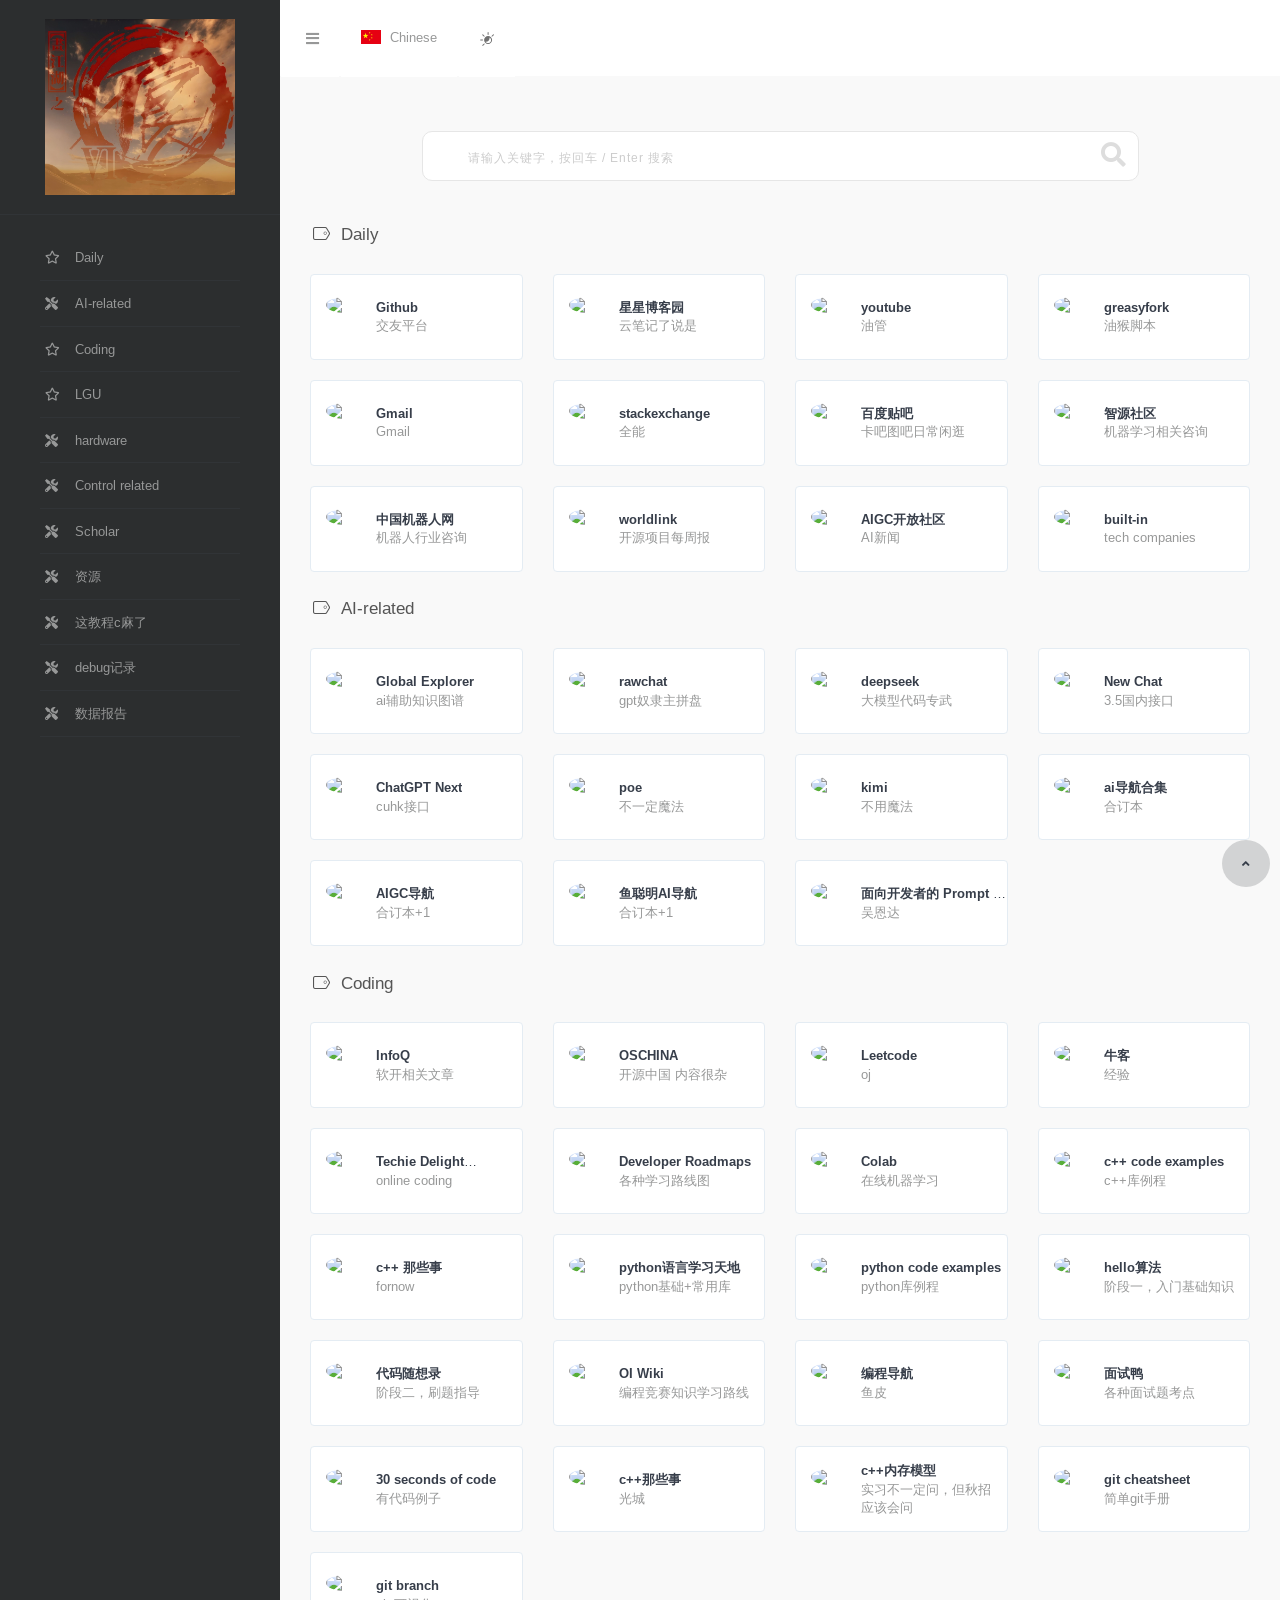
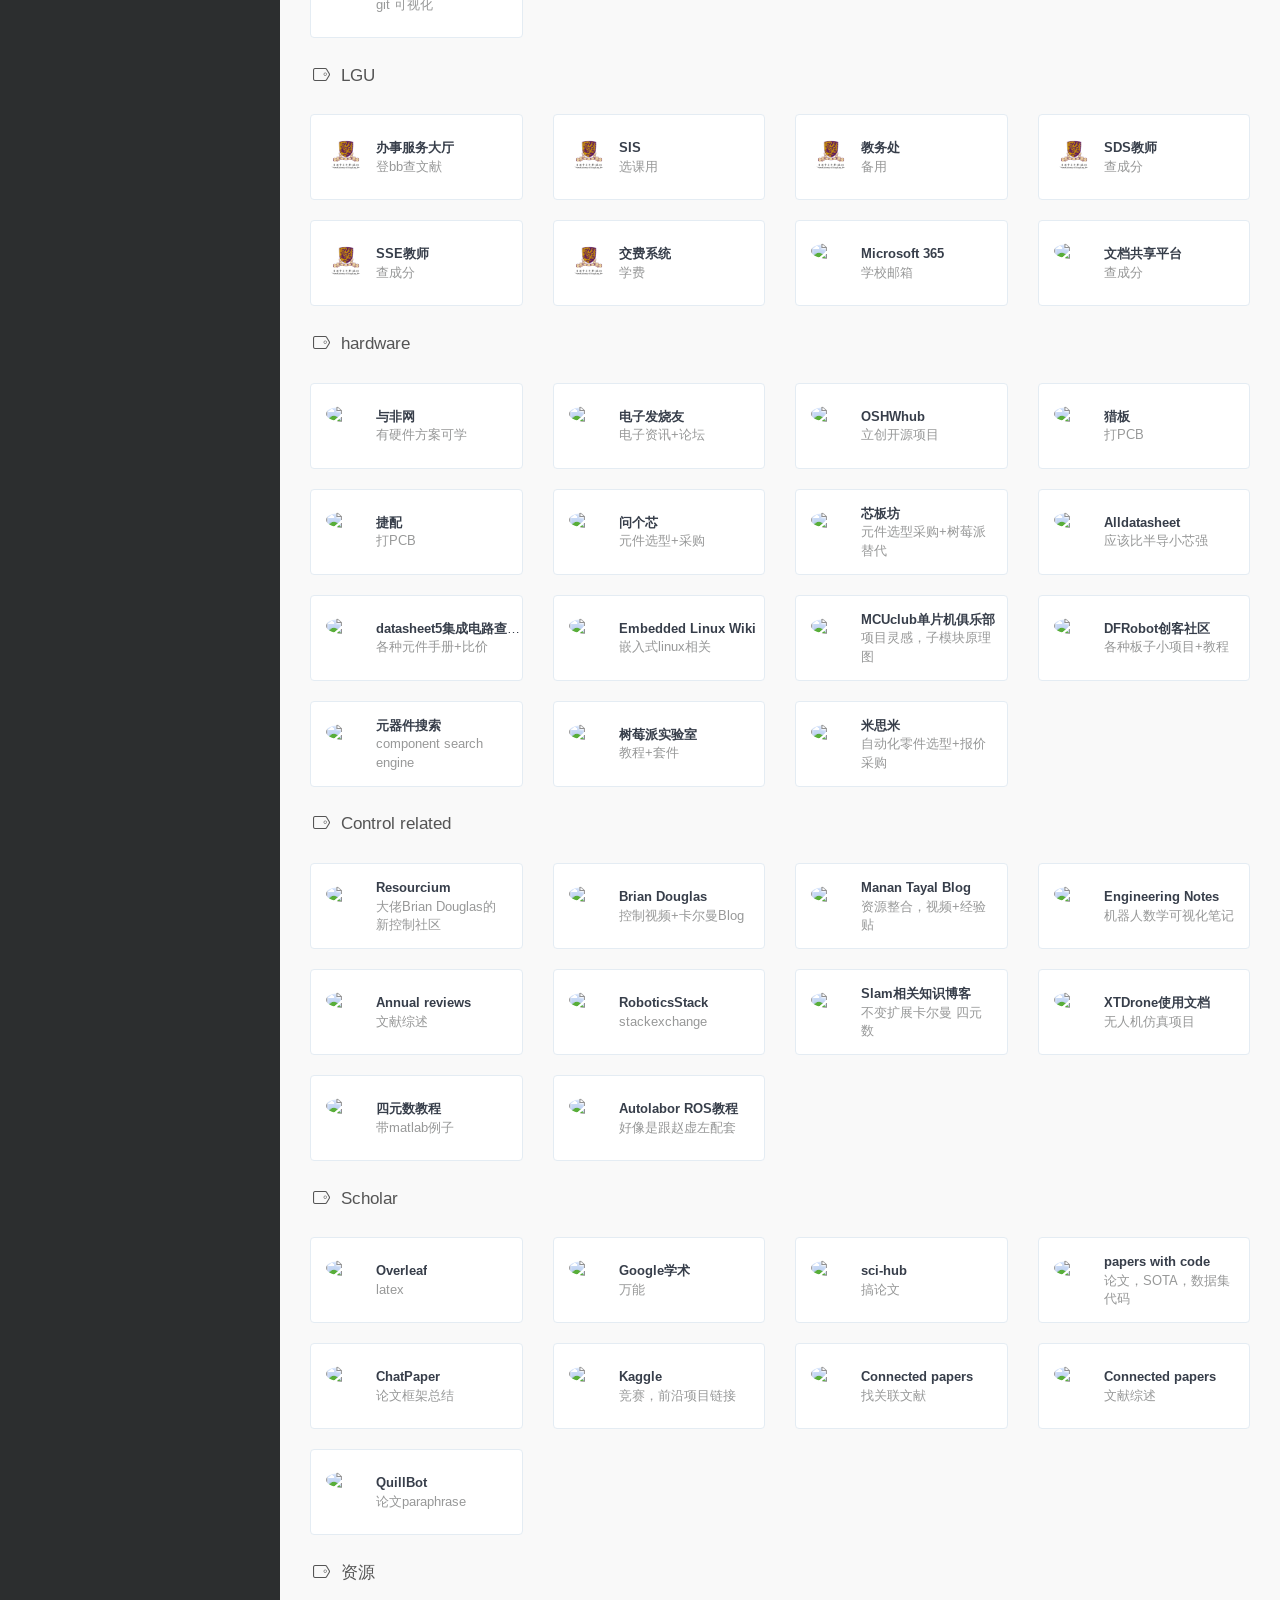
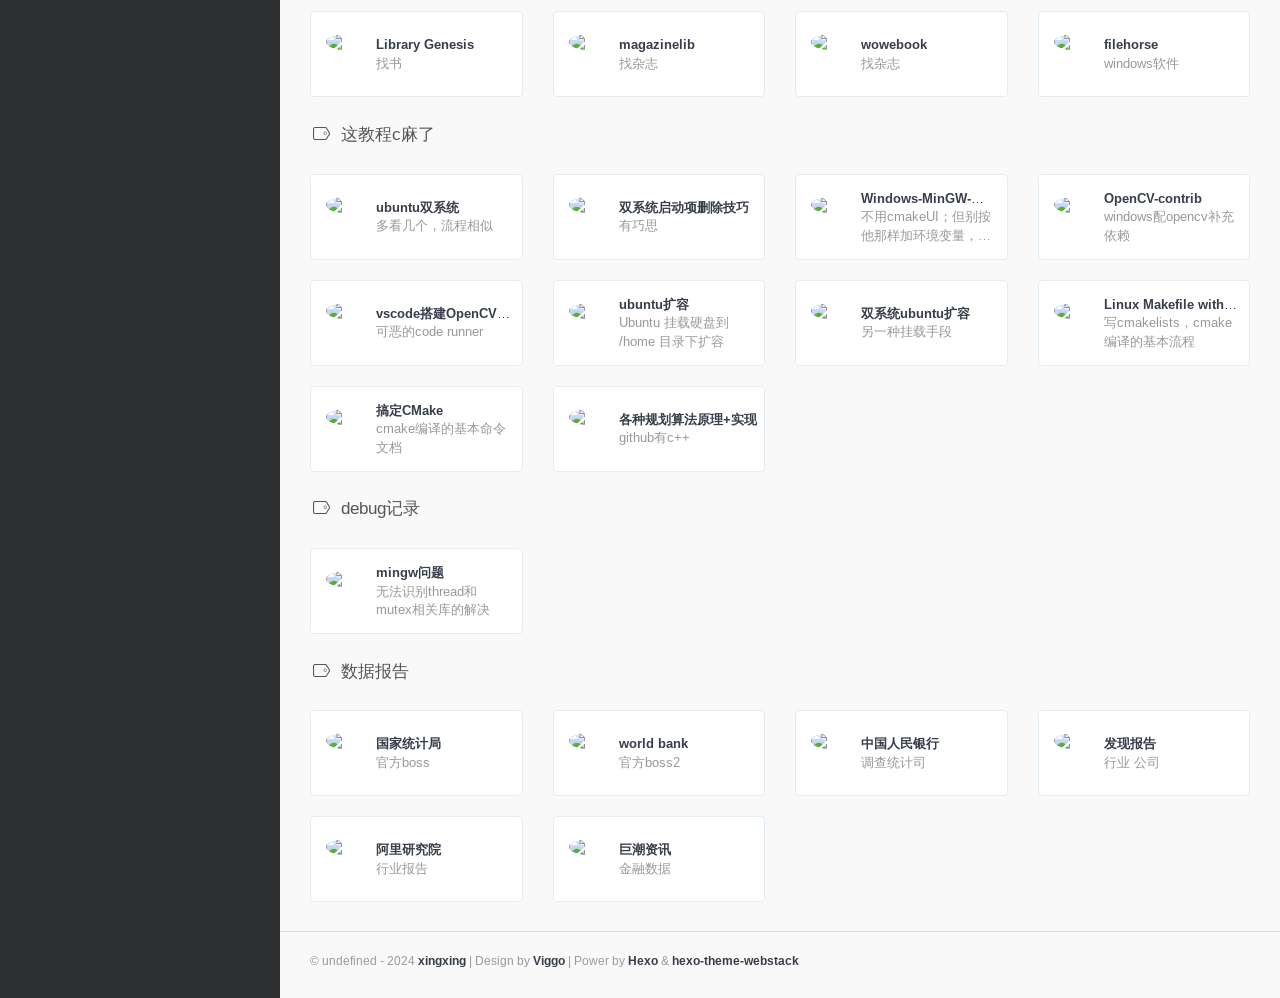
==== commit b2d6b7b4: "Site updated: 2024-12-09 18:13:37" ====
--- a/index.html
+++ b/index.html
@@ -1825,6 +1825,38 @@
 <div class="row">
   
   <div class="col-sm-3">
+    <div class="xe-widget xe-conversations box2 label-info" onclick="window.open('https://blog.csdn.net/codeHonghu/article/details/111940656', '_blank')" data-toggle="tooltip" data-placement="bottom" title="" data-original-title="https://blog.csdn.net/codeHonghu/article/details/111940656">
+      <div class="xe-comment-entry">
+        <a class="xe-user-img">
+          <img data-src="https://g.csdnimg.cn/static/logo/favicon32.ico" class="lozad img-circle" width="40">
+        </a>
+        <div class="xe-comment">
+          <a href="#" class="xe-user-name overflowClip_1">
+            <strong>ubuntu双系统</strong>
+          </a>
+          <p class="overflowClip_2">多看几个，流程相似</p>
+        </div>
+      </div>
+    </div>
+  </div>
+  
+  <div class="col-sm-3">
+    <div class="xe-widget xe-conversations box2 label-info" onclick="window.open('https://blog.csdn.net/mtllyb/article/details/78635757', '_blank')" data-toggle="tooltip" data-placement="bottom" title="" data-original-title="https://blog.csdn.net/mtllyb/article/details/78635757">
+      <div class="xe-comment-entry">
+        <a class="xe-user-img">
+          <img data-src="https://g.csdnimg.cn/static/logo/favicon32.ico" class="lozad img-circle" width="40">
+        </a>
+        <div class="xe-comment">
+          <a href="#" class="xe-user-name overflowClip_1">
+            <strong>双系统启动项删除技巧</strong>
+          </a>
+          <p class="overflowClip_2">有巧思</p>
+        </div>
+      </div>
+    </div>
+  </div>
+  
+  <div class="col-sm-3">
     <div class="xe-widget xe-conversations box2 label-info" onclick="window.open('https://zhuanlan.zhihu.com/p/417321284', '_blank')" data-toggle="tooltip" data-placement="bottom" title="" data-original-title="https://zhuanlan.zhihu.com/p/417321284">
       <div class="xe-comment-entry">
         <a class="xe-user-img">
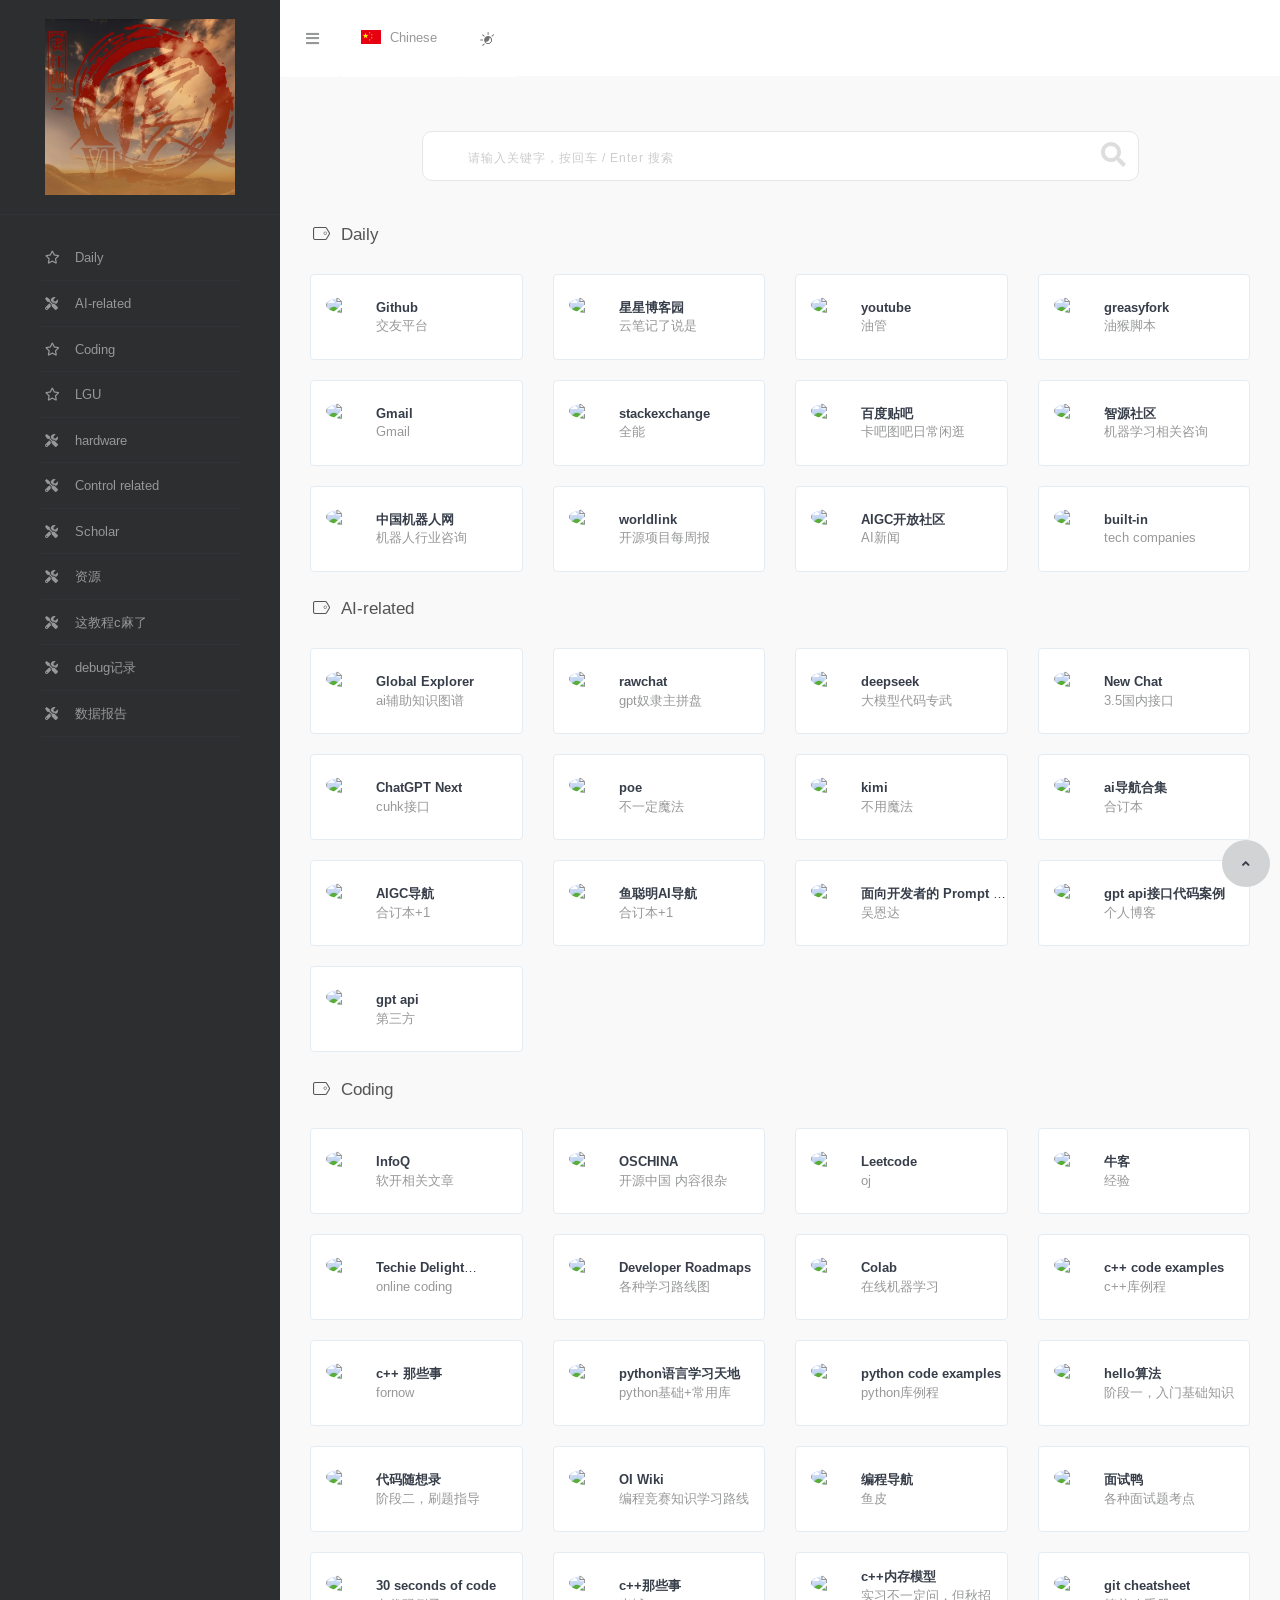
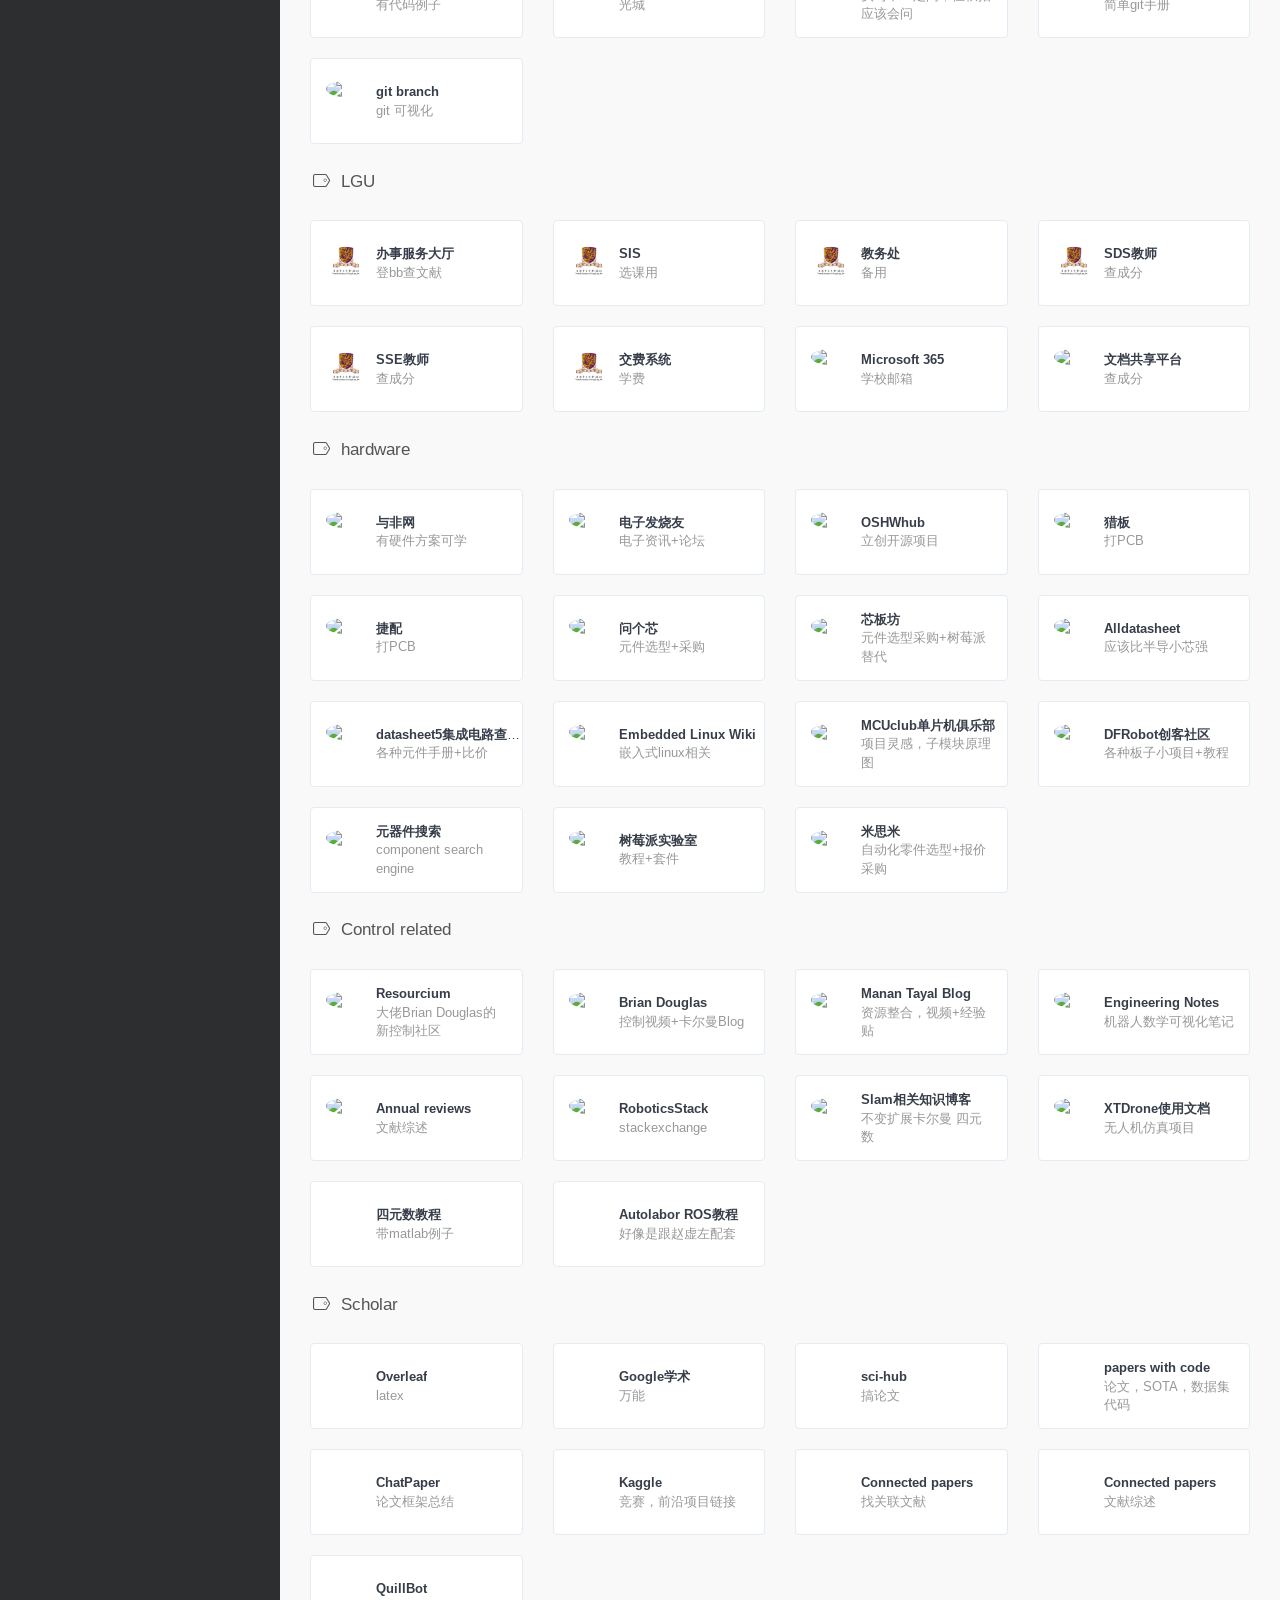
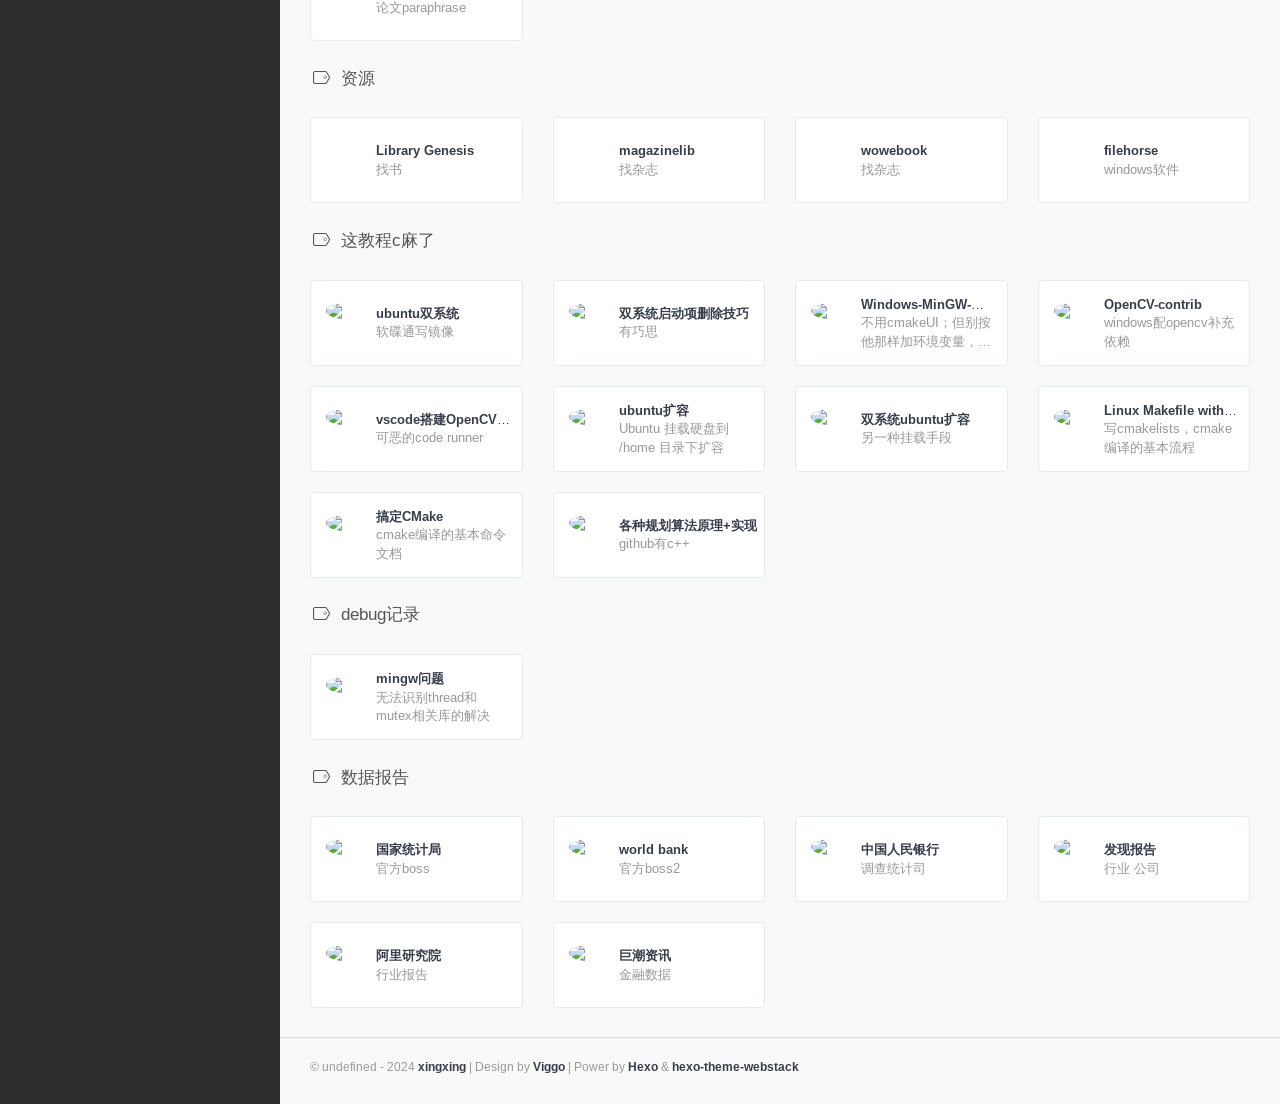
==== commit 89e12272: "Site updated: 2024-12-11 13:14:41" ====
--- a/index.html
+++ b/index.html
@@ -661,6 +661,38 @@
     </div>
   </div>
   
+  <div class="col-sm-3">
+    <div class="xe-widget xe-conversations box2 label-info" onclick="window.open('https://www.cnblogs.com/Vicrooor/p/18227547', '_blank')" data-toggle="tooltip" data-placement="bottom" title="" data-original-title="https://www.cnblogs.com/Vicrooor/p/18227547">
+      <div class="xe-comment-entry">
+        <a class="xe-user-img">
+          <img data-src="https://assets.cnblogs.com/favicon_v3_2.ico" class="lozad img-circle" width="40">
+        </a>
+        <div class="xe-comment">
+          <a href="#" class="xe-user-name overflowClip_1">
+            <strong>gpt api接口代码案例</strong>
+          </a>
+          <p class="overflowClip_2">个人博客</p>
+        </div>
+      </div>
+    </div>
+  </div>
+  
+  <div class="col-sm-3">
+    <div class="xe-widget xe-conversations box2 label-info" onclick="window.open('https://blog.csdn.net/sjxgghg/article/details/141388735', '_blank')" data-toggle="tooltip" data-placement="bottom" title="" data-original-title="https://blog.csdn.net/sjxgghg/article/details/141388735">
+      <div class="xe-comment-entry">
+        <a class="xe-user-img">
+          <img data-src="https://g.csdnimg.cn/static/logo/favicon32.ico" class="lozad img-circle" width="40">
+        </a>
+        <div class="xe-comment">
+          <a href="#" class="xe-user-name overflowClip_1">
+            <strong>gpt api</strong>
+          </a>
+          <p class="overflowClip_2">第三方</p>
+        </div>
+      </div>
+    </div>
+  </div>
+  
 </div>
 <br />
 
@@ -1834,7 +1866,7 @@
           <a href="#" class="xe-user-name overflowClip_1">
             <strong>ubuntu双系统</strong>
           </a>
-          <p class="overflowClip_2">多看几个，流程相似</p>
+          <p class="overflowClip_2">软碟通写镜像</p>
         </div>
       </div>
     </div>
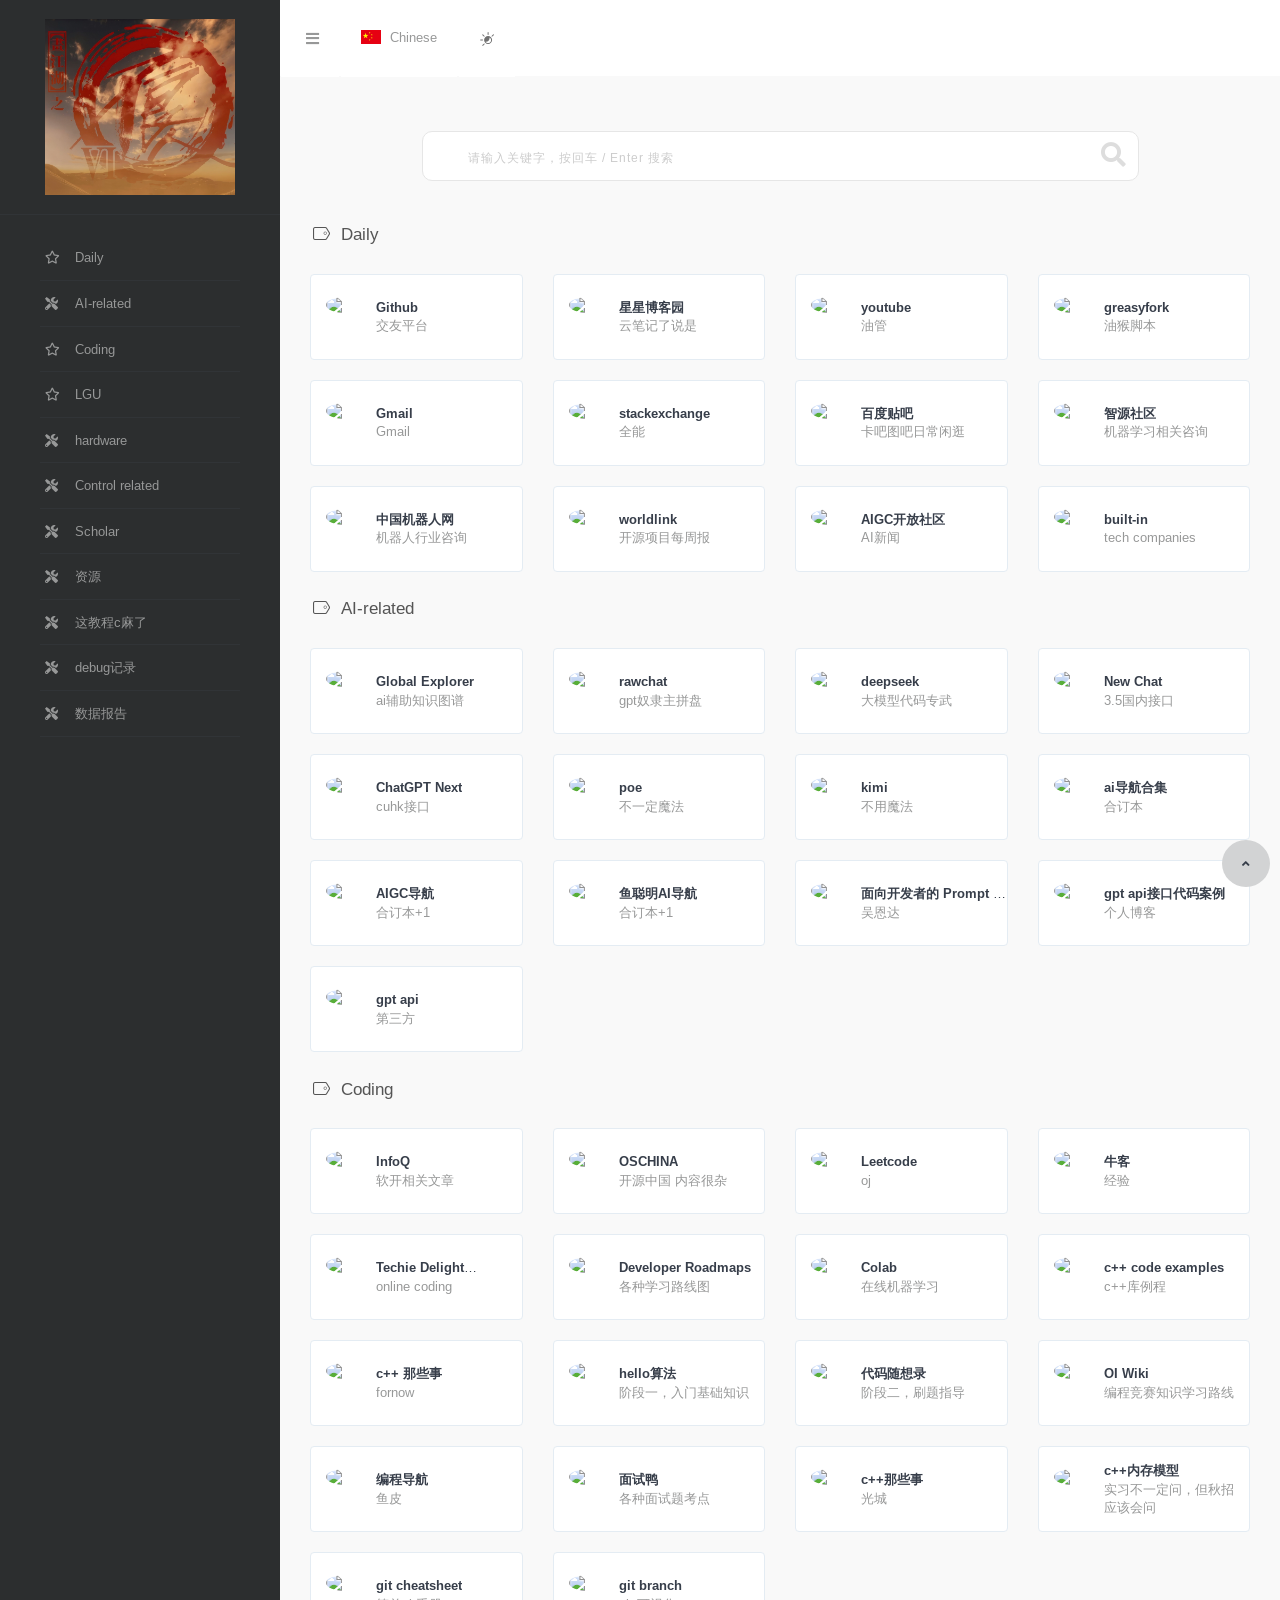
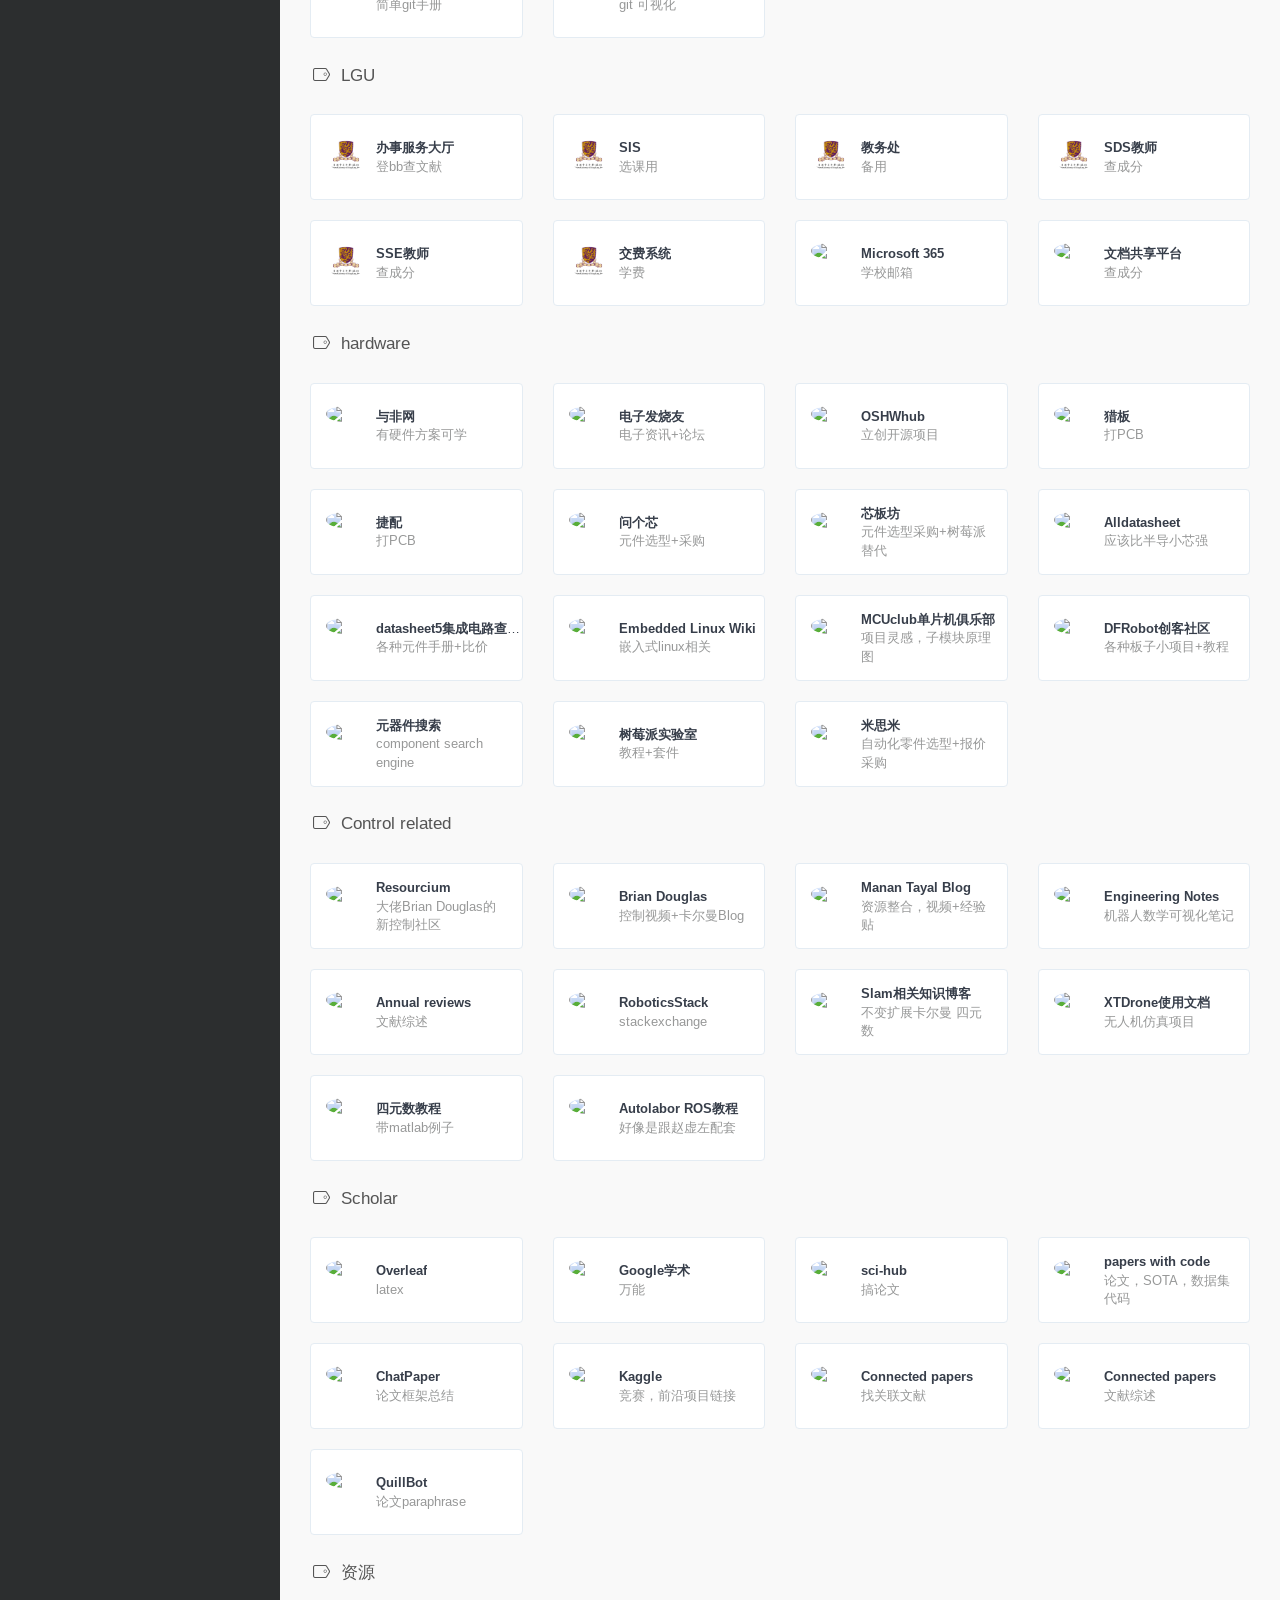
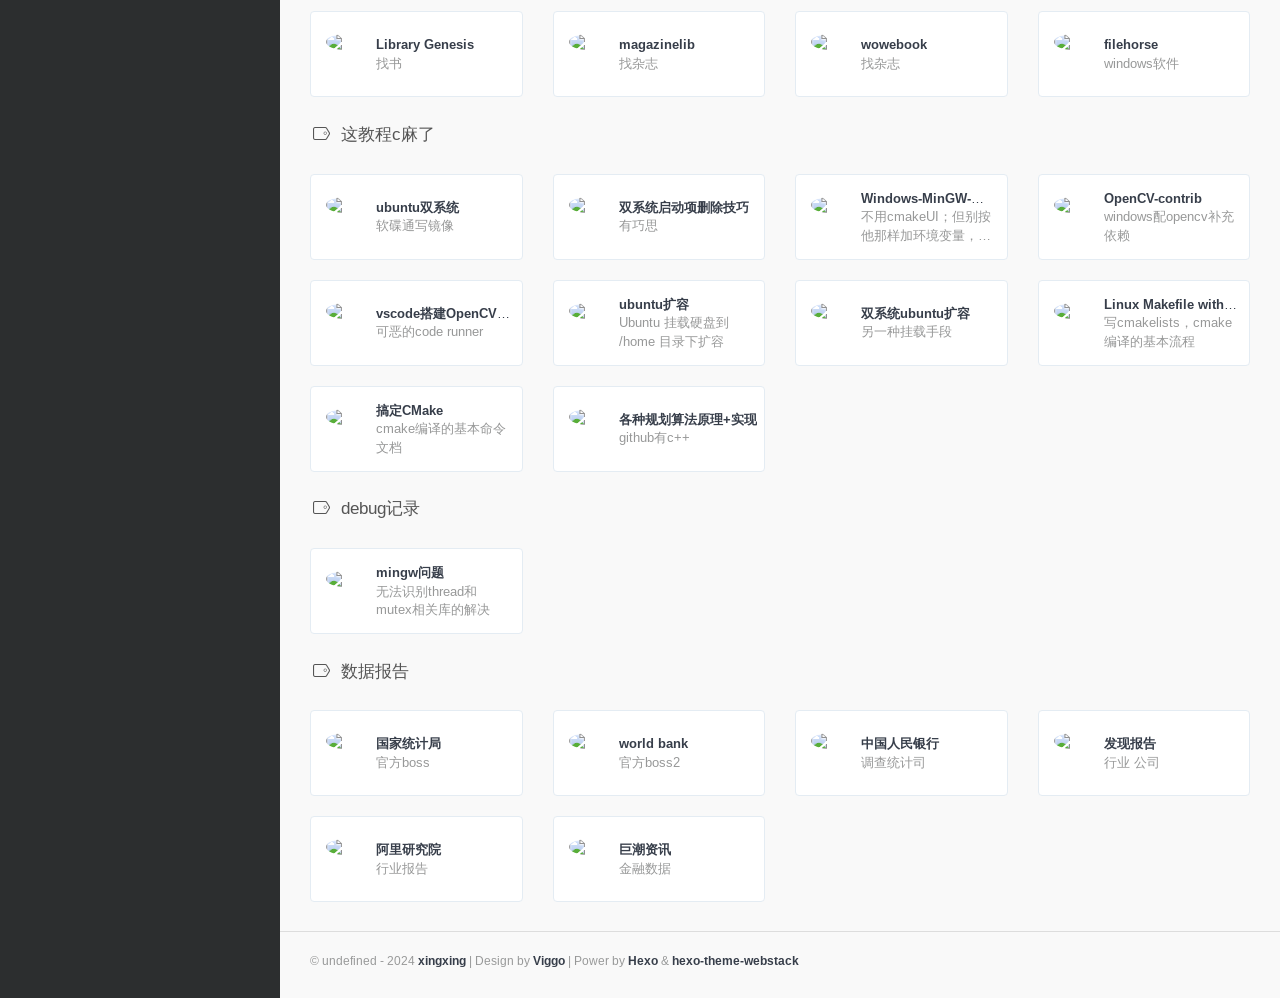
==== commit e6ee027e: "Site updated: 2024-12-16 16:46:01" ====
--- a/index.html
+++ b/index.html
@@ -851,38 +851,6 @@
   </div>
   
   <div class="col-sm-3">
-    <div class="xe-widget xe-conversations box2 label-info" onclick="window.open('http://liao.cpython.org/index.html', '_blank')" data-toggle="tooltip" data-placement="bottom" title="" data-original-title="http://liao.cpython.org/index.html">
-      <div class="xe-comment-entry">
-        <a class="xe-user-img">
-          <img data-src="http://liao.cpython.org/img/favicon.ico" class="lozad img-circle" width="40">
-        </a>
-        <div class="xe-comment">
-          <a href="#" class="xe-user-name overflowClip_1">
-            <strong>python语言学习天地</strong>
-          </a>
-          <p class="overflowClip_2">python基础+常用库</p>
-        </div>
-      </div>
-    </div>
-  </div>
-  
-  <div class="col-sm-3">
-    <div class="xe-widget xe-conversations box2 label-info" onclick="window.open('https://www.programcreek.com/python/', '_blank')" data-toggle="tooltip" data-placement="bottom" title="" data-original-title="https://www.programcreek.com/python/">
-      <div class="xe-comment-entry">
-        <a class="xe-user-img">
-          <img data-src="https://www.programcreek.com/common/static/images/logo-java-topbar-left.png" class="lozad img-circle" width="40">
-        </a>
-        <div class="xe-comment">
-          <a href="#" class="xe-user-name overflowClip_1">
-            <strong>python code examples</strong>
-          </a>
-          <p class="overflowClip_2">python库例程</p>
-        </div>
-      </div>
-    </div>
-  </div>
-  
-  <div class="col-sm-3">
     <div class="xe-widget xe-conversations box2 label-info" onclick="window.open('https://www.hello-algo.com/', '_blank')" data-toggle="tooltip" data-placement="bottom" title="" data-original-title="https://www.hello-algo.com/">
       <div class="xe-comment-entry">
         <a class="xe-user-img">
@@ -957,22 +925,6 @@
             <strong>面试鸭</strong>
           </a>
           <p class="overflowClip_2">各种面试题考点</p>
-        </div>
-      </div>
-    </div>
-  </div>
-  
-  <div class="col-sm-3">
-    <div class="xe-widget xe-conversations box2 label-info" onclick="window.open('https://www.30secondsofcode.org/', '_blank')" data-toggle="tooltip" data-placement="bottom" title="" data-original-title="https://www.30secondsofcode.org/">
-      <div class="xe-comment-entry">
-        <a class="xe-user-img">
-          <img data-src="https://www.30secondsofcode.org/assets/icons/favicon-32x32.png?v=30swp20231218115417" class="lozad img-circle" width="40">
-        </a>
-        <div class="xe-comment">
-          <a href="#" class="xe-user-name overflowClip_1">
-            <strong>30 seconds of code</strong>
-          </a>
-          <p class="overflowClip_2">有代码例子</p>
         </div>
       </div>
     </div>
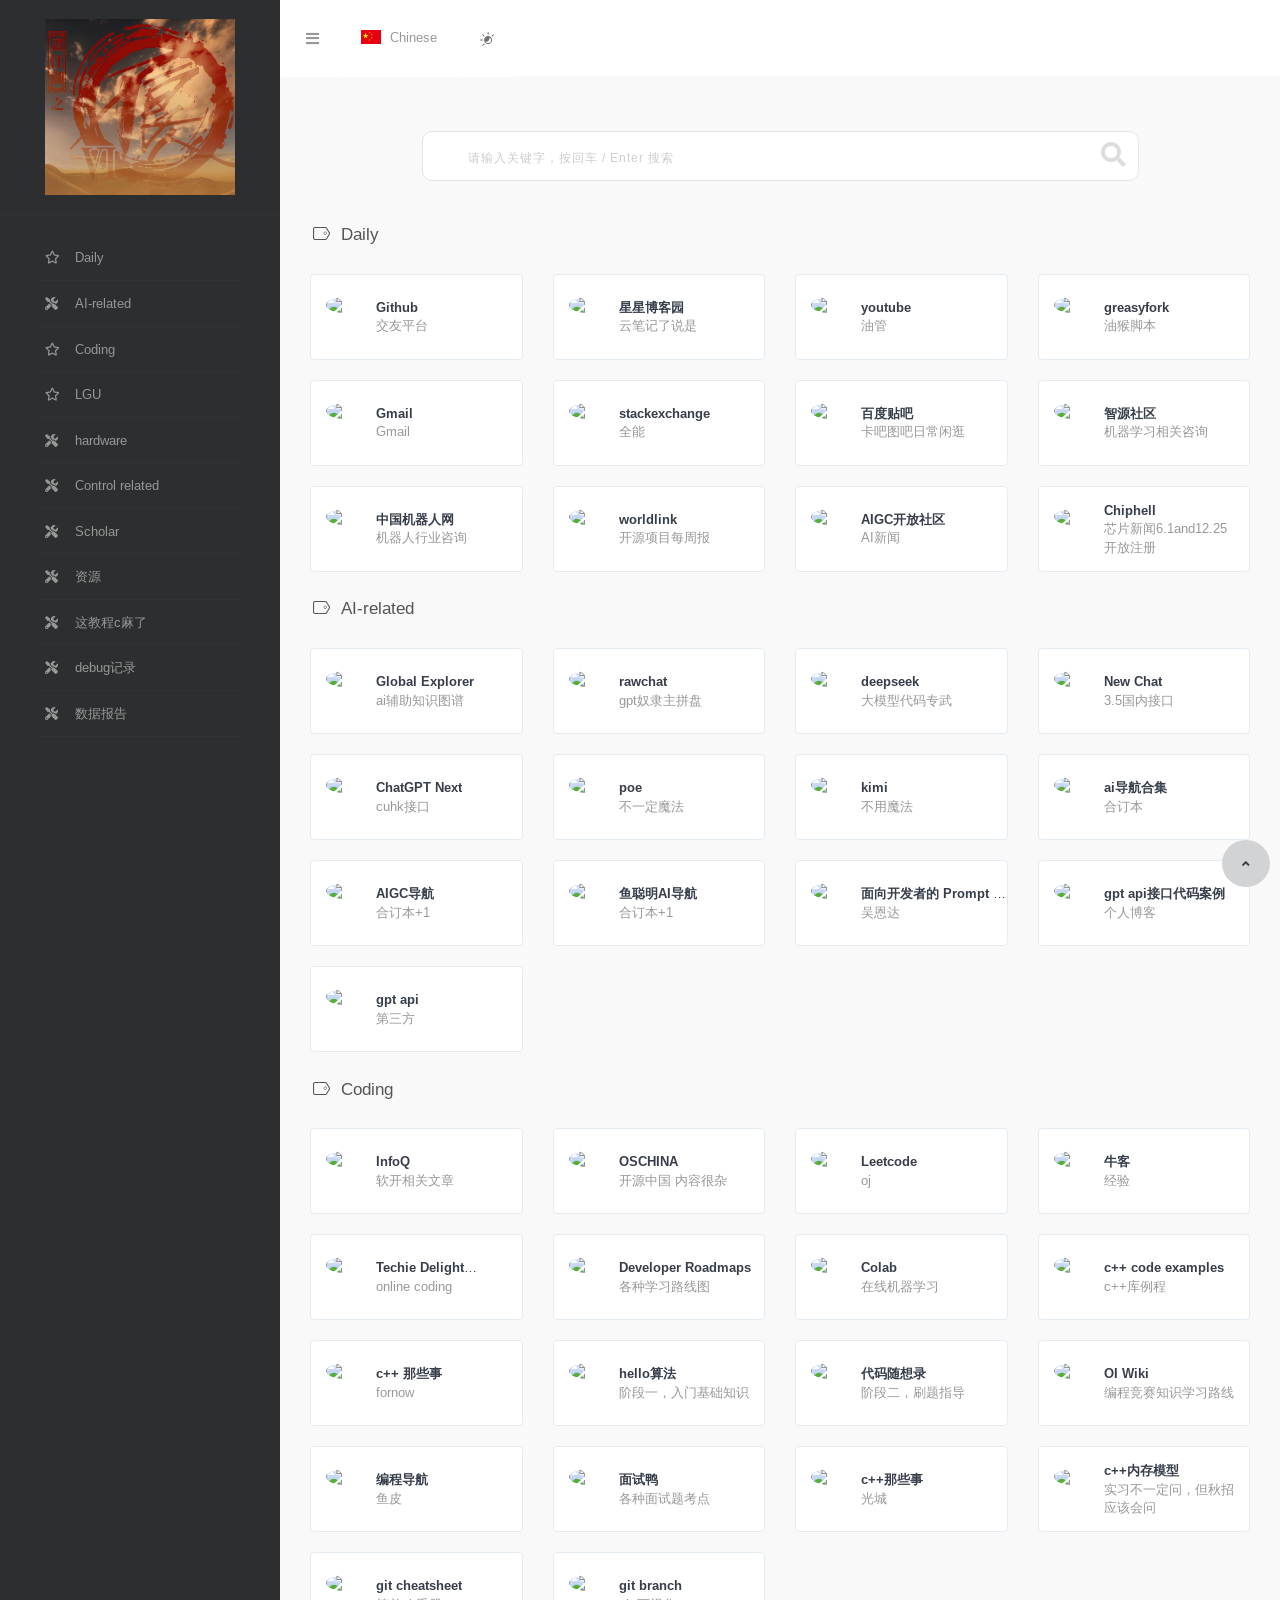
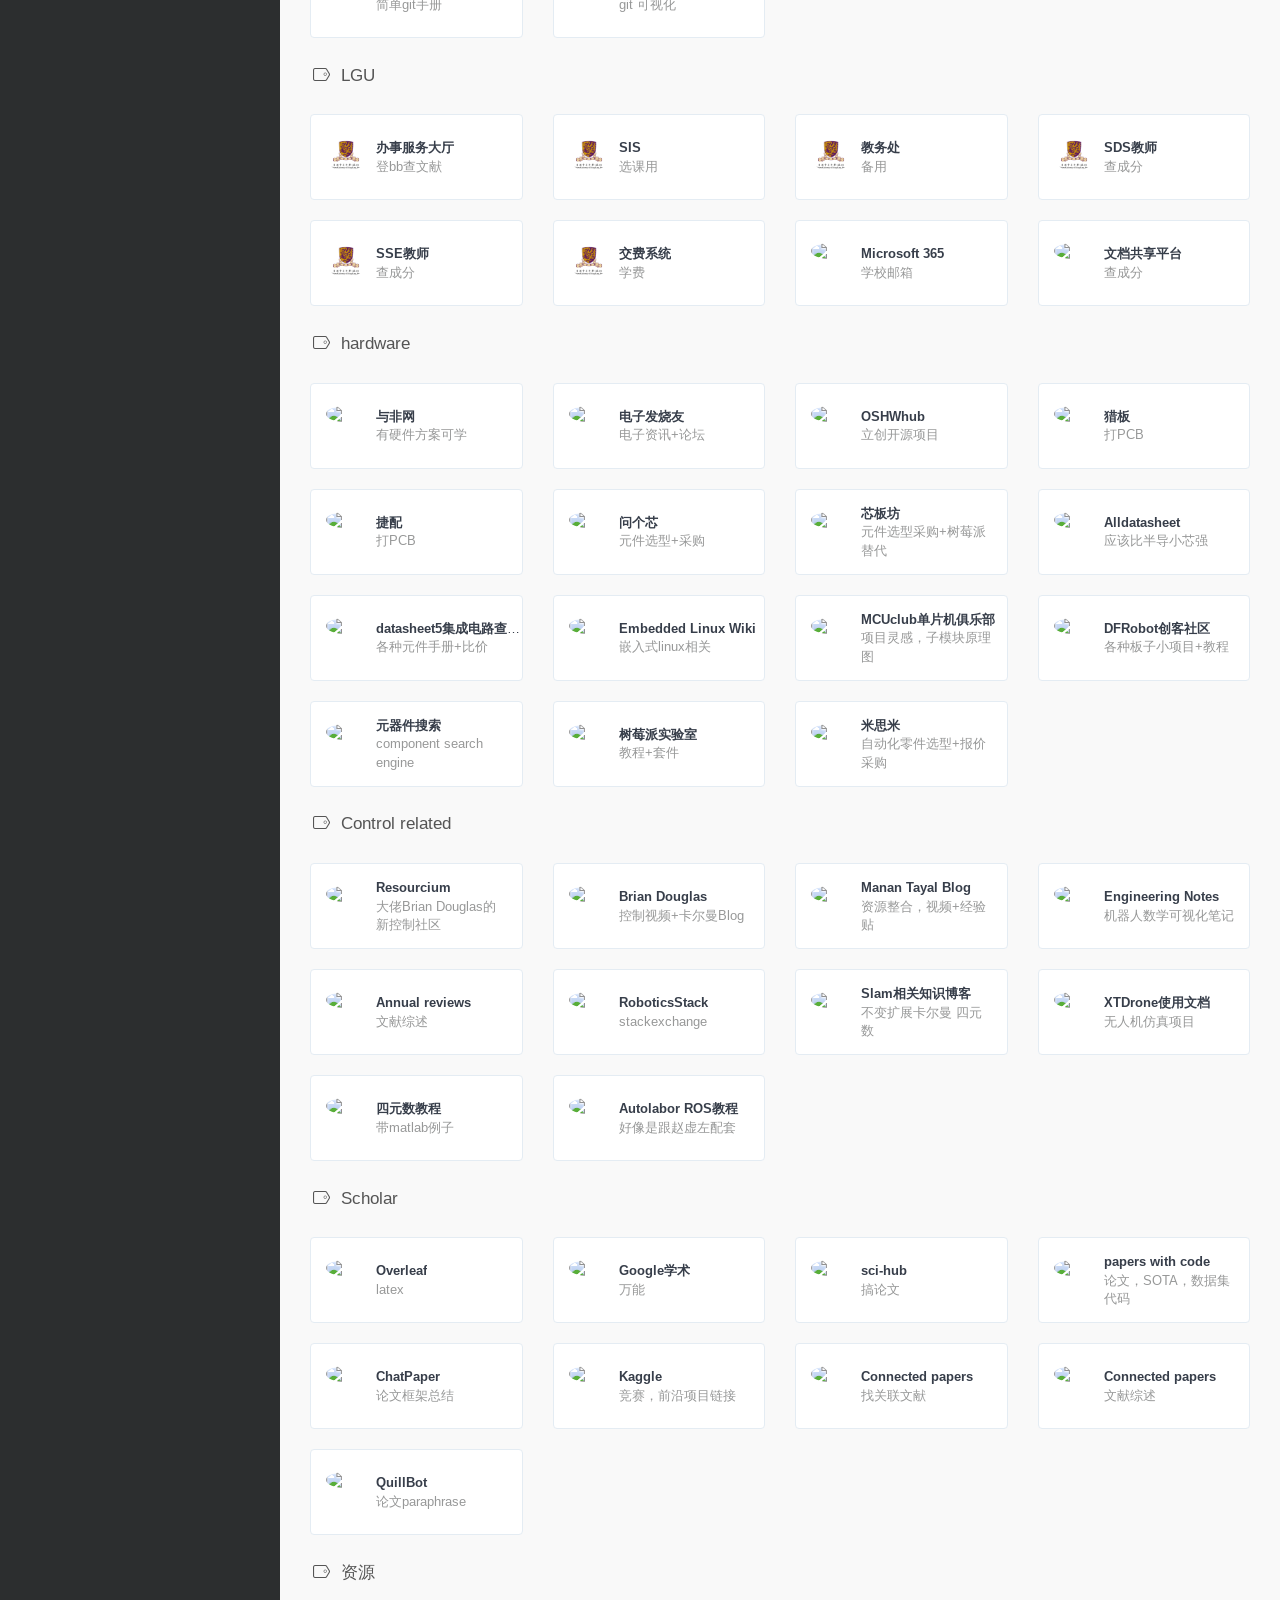
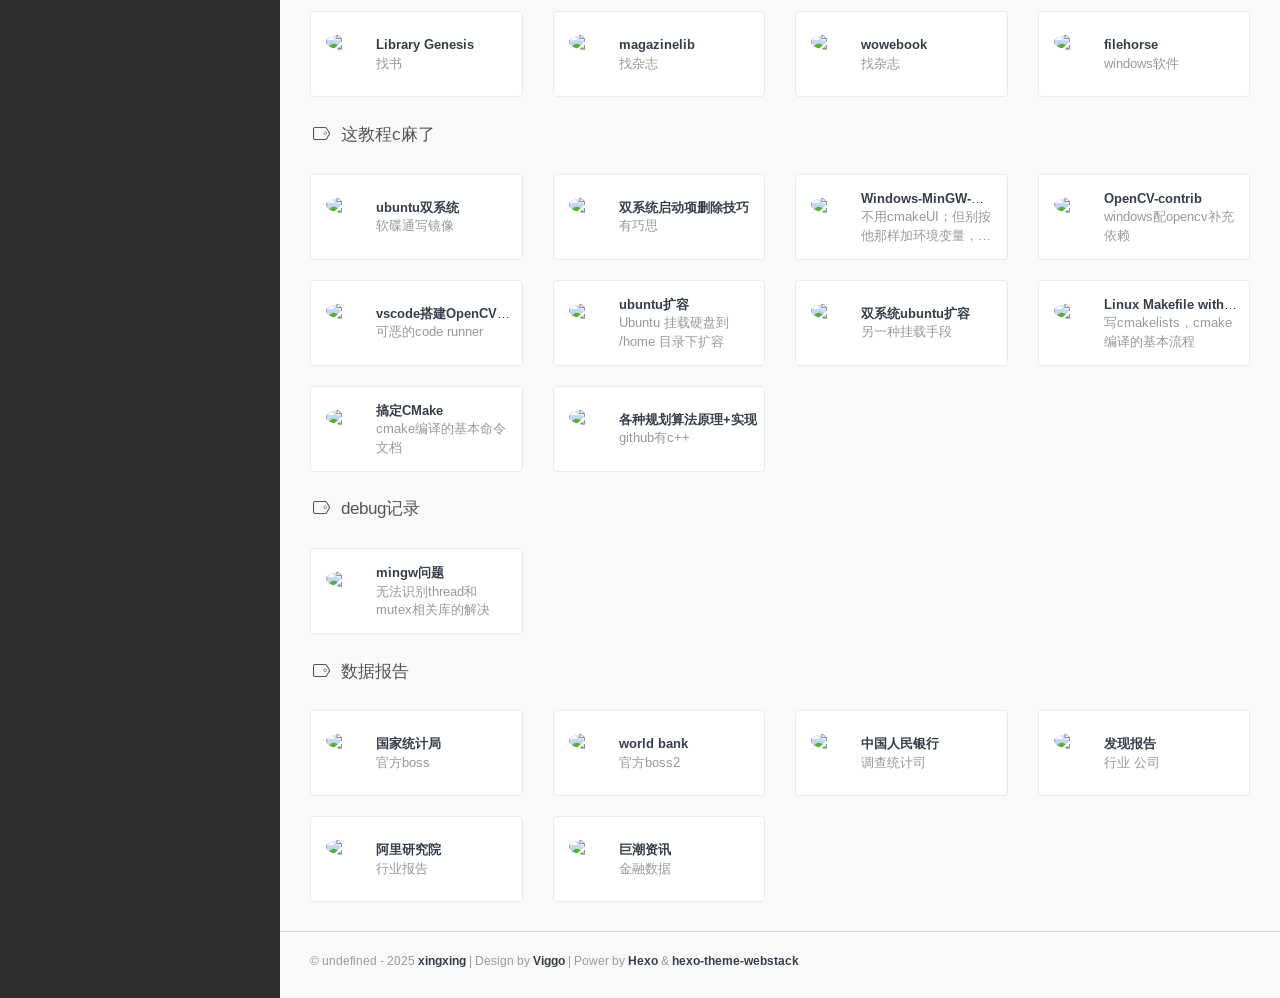
==== commit 3f9cae51: "Site updated: 2025-01-18 10:18:33" ====
--- a/index.html
+++ b/index.html
@@ -457,16 +457,16 @@
   </div>
   
   <div class="col-sm-3">
-    <div class="xe-widget xe-conversations box2 label-info" onclick="window.open('https://builtin.com/', '_blank')" data-toggle="tooltip" data-placement="bottom" title="" data-original-title="https://builtin.com/">
-      <div class="xe-comment-entry">
-        <a class="xe-user-img">
-          <img data-src="https://static.builtin.com/dist/images/favicon.png" class="lozad img-circle" width="40">
-        </a>
-        <div class="xe-comment">
-          <a href="#" class="xe-user-name overflowClip_1">
-            <strong>built-in</strong>
-          </a>
-          <p class="overflowClip_2">tech companies</p>
+    <div class="xe-widget xe-conversations box2 label-info" onclick="window.open('https://www.chiphell.com/', '_blank')" data-toggle="tooltip" data-placement="bottom" title="" data-original-title="https://www.chiphell.com/">
+      <div class="xe-comment-entry">
+        <a class="xe-user-img">
+          <img data-src="https://www.chiphell.com/favicon-32x32.png" class="lozad img-circle" width="40">
+        </a>
+        <div class="xe-comment">
+          <a href="#" class="xe-user-name overflowClip_1">
+            <strong>Chiphell</strong>
+          </a>
+          <p class="overflowClip_2">芯片新闻6.1and12.25开放注册</p>
         </div>
       </div>
     </div>
@@ -2121,7 +2121,7 @@
     <!-- Add your copyright text here -->
     <p>
       
-      &copy; undefined - 2024
+      &copy; undefined - 2025
       <a href="javascript:void(0);"><strong>xingxing</strong></a> | Design by <a href="http://viggoz.com" target="_blank"><strong>Viggo</strong></a> | Power by <a href="https://hexo.io/" target="_blank"><strong>Hexo</strong></a> & <a href="https://github.com/HCLonely/hexo-theme-webstack/" target="_blank"><strong>hexo-theme-webstack</strong></a>
     </p>
     
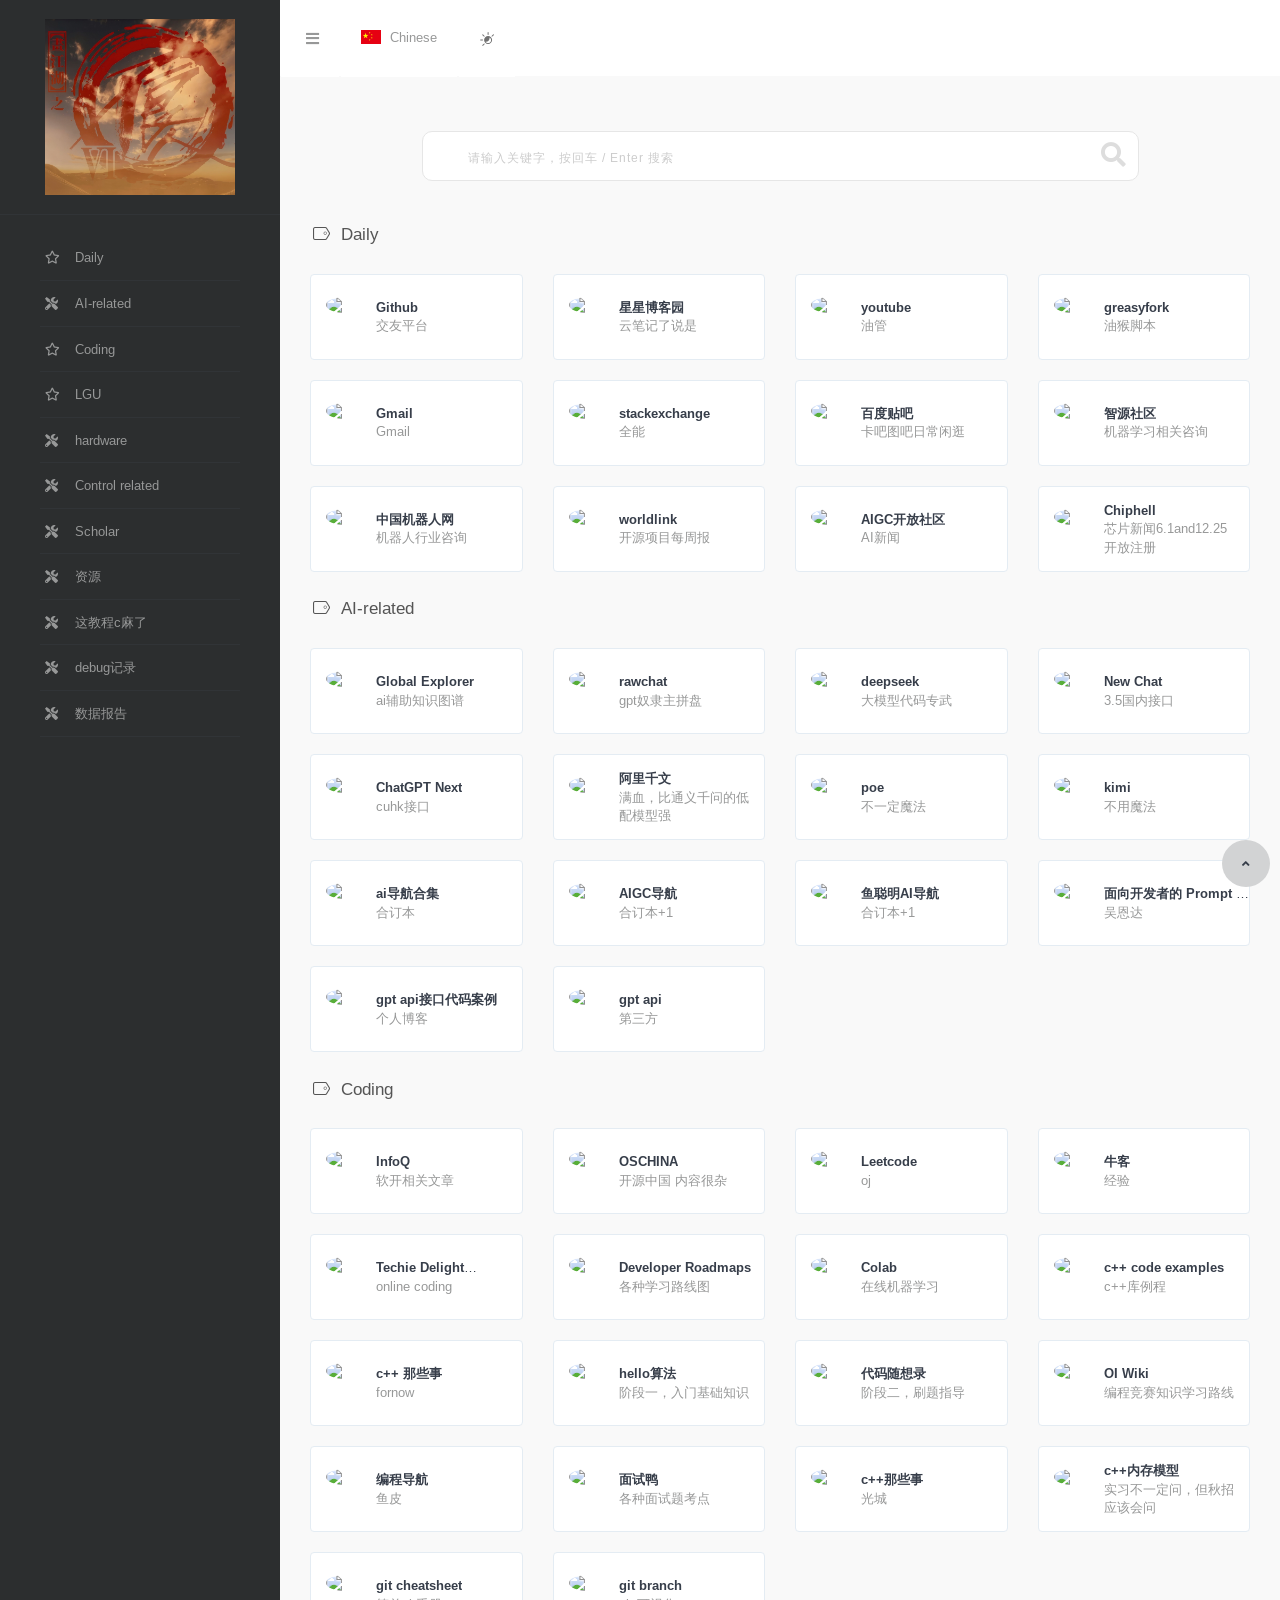
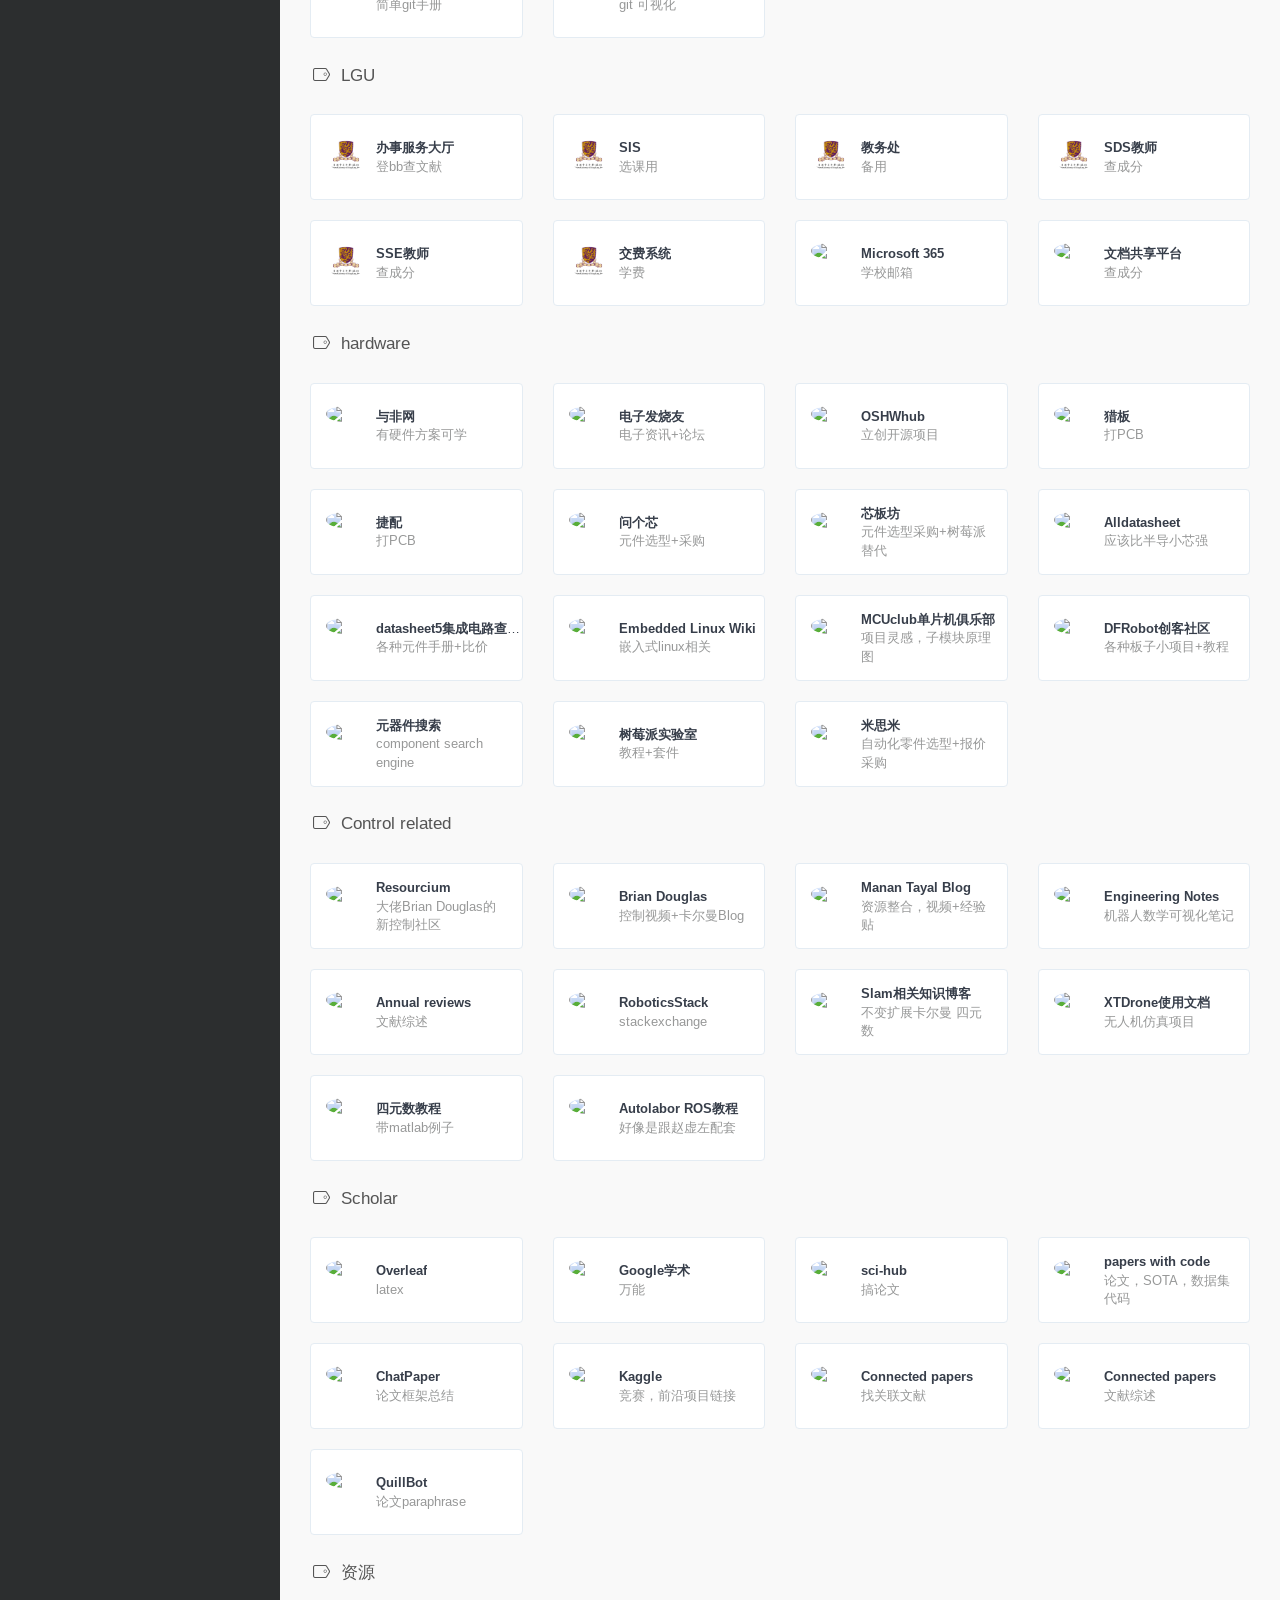
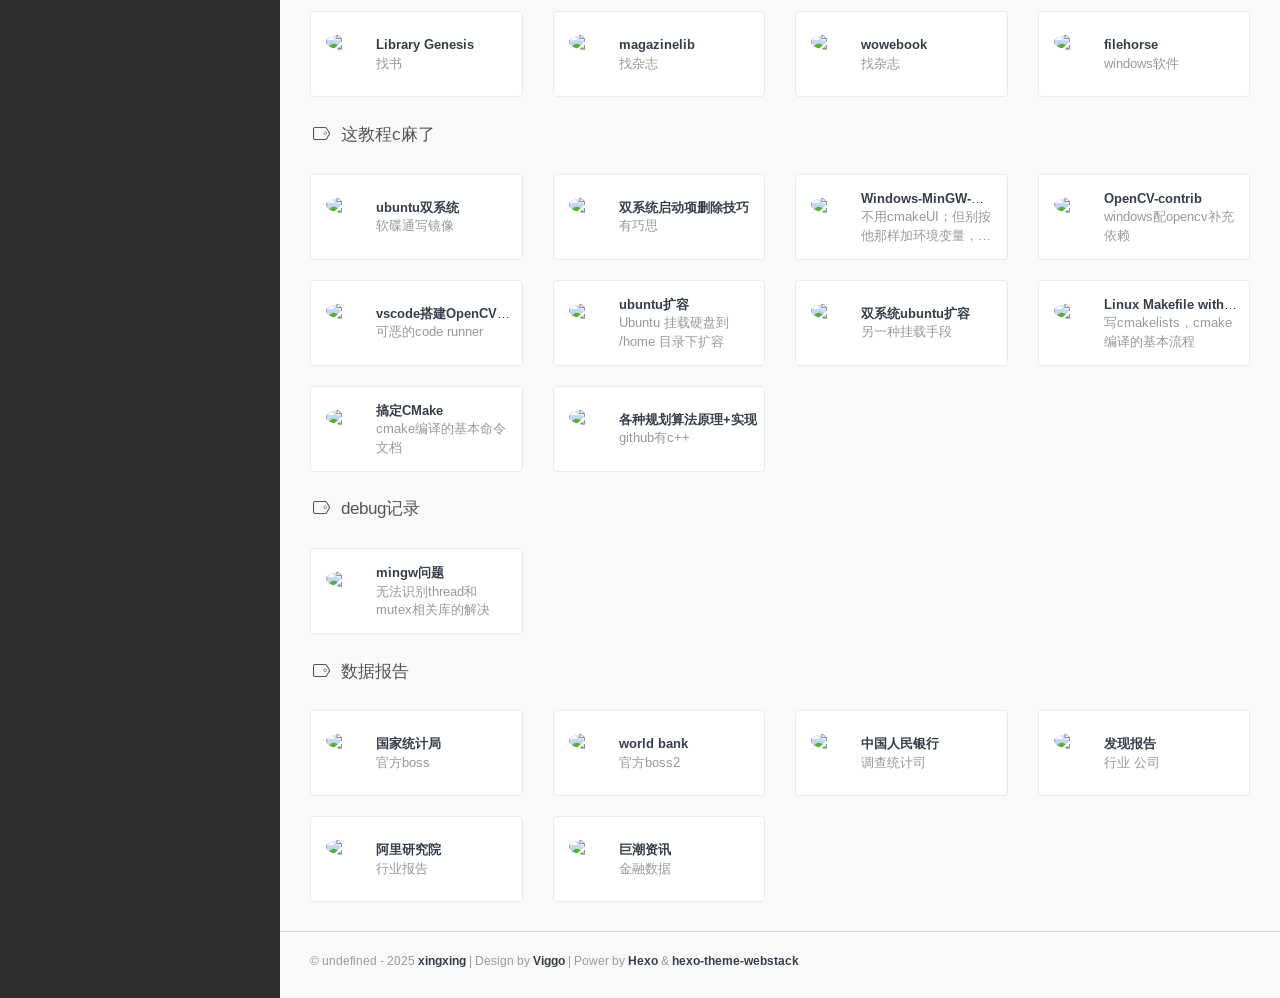
==== commit f144e00f: "Site updated: 2025-04-12 20:47:17" ====
--- a/index.html
+++ b/index.html
@@ -566,6 +566,22 @@
   </div>
   
   <div class="col-sm-3">
+    <div class="xe-widget xe-conversations box2 label-info" onclick="window.open('https://chat.qwen.ai/', '_blank')" data-toggle="tooltip" data-placement="bottom" title="" data-original-title="https://chat.qwen.ai/">
+      <div class="xe-comment-entry">
+        <a class="xe-user-img">
+          <img data-src="https://assets.alicdn.com/g/qwenweb/qwen-webui-fe/0.0.72/favicon.png" class="lozad img-circle" width="40">
+        </a>
+        <div class="xe-comment">
+          <a href="#" class="xe-user-name overflowClip_1">
+            <strong>阿里千文</strong>
+          </a>
+          <p class="overflowClip_2">满血，比通义千问的低配模型强</p>
+        </div>
+      </div>
+    </div>
+  </div>
+  
+  <div class="col-sm-3">
     <div class="xe-widget xe-conversations box2 label-info" onclick="window.open('https://poe.com/', '_blank')" data-toggle="tooltip" data-placement="bottom" title="" data-original-title="https://poe.com/">
       <div class="xe-comment-entry">
         <a class="xe-user-img">
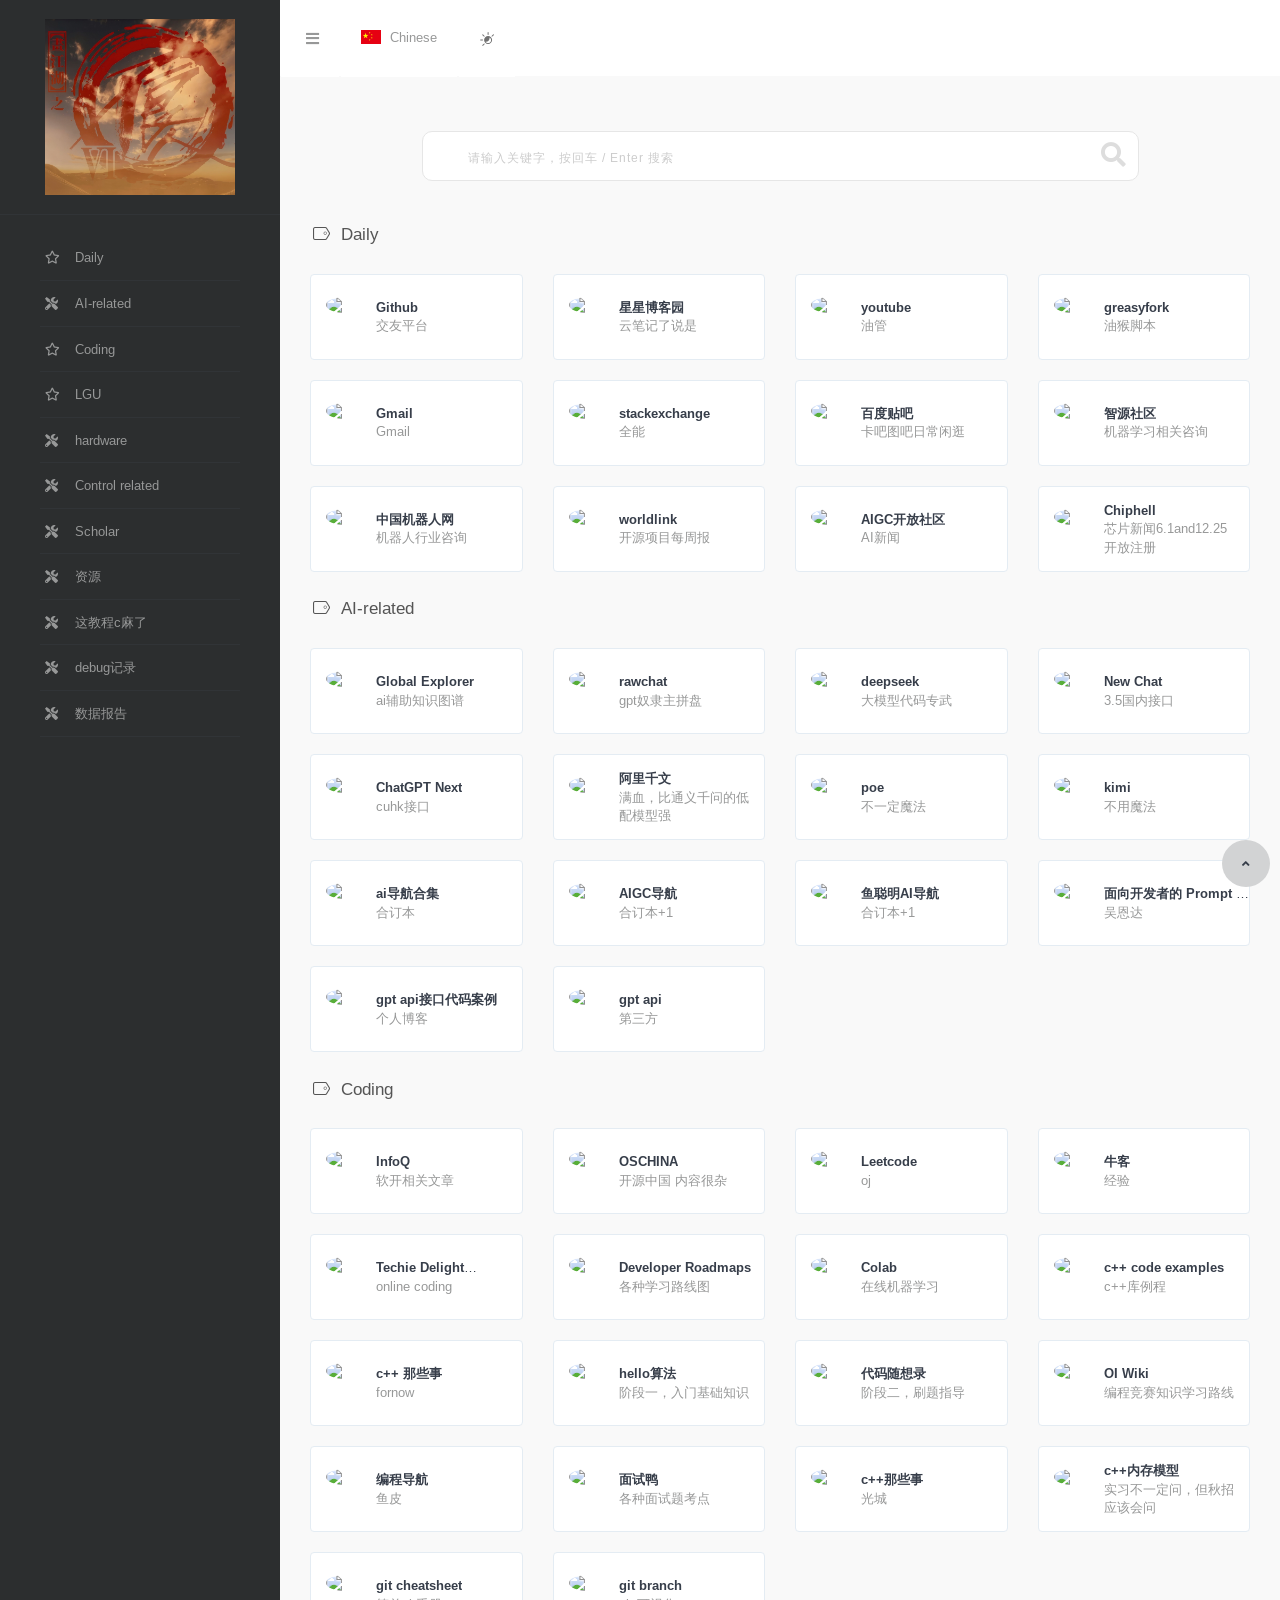
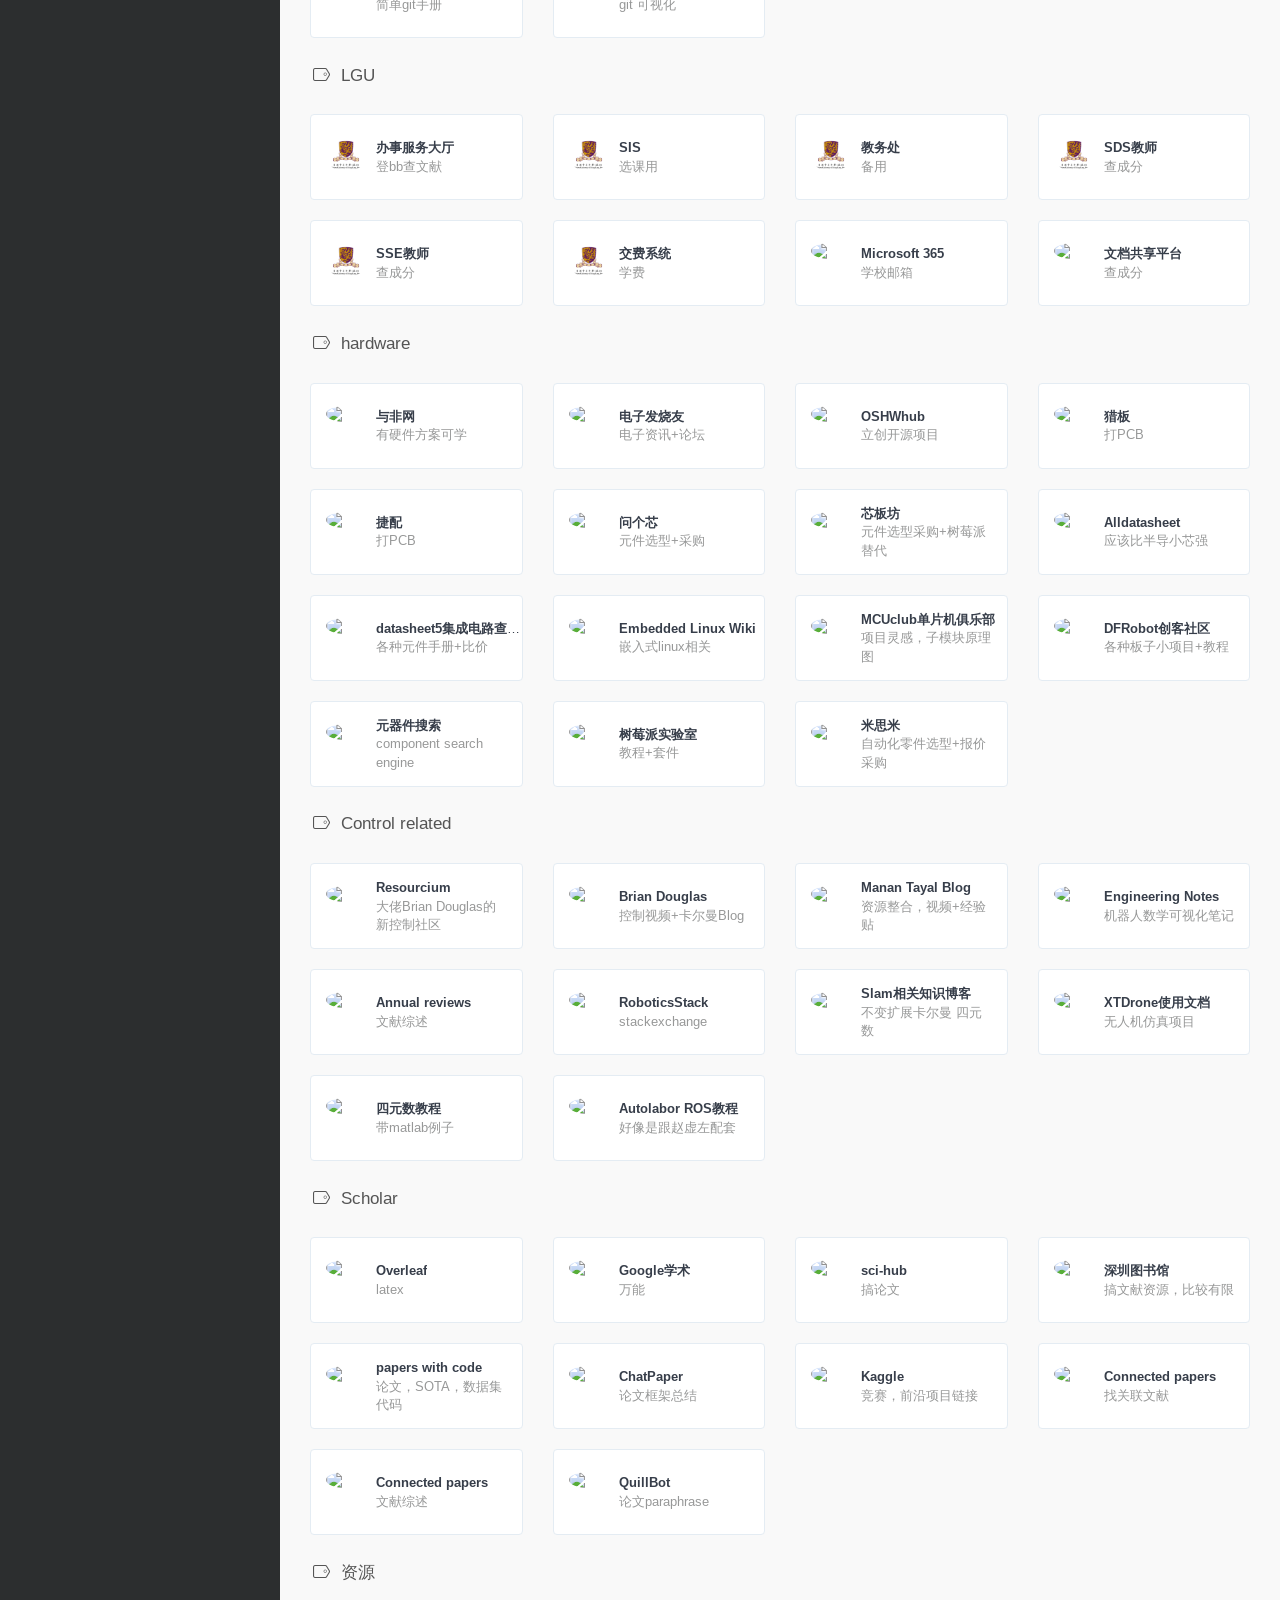
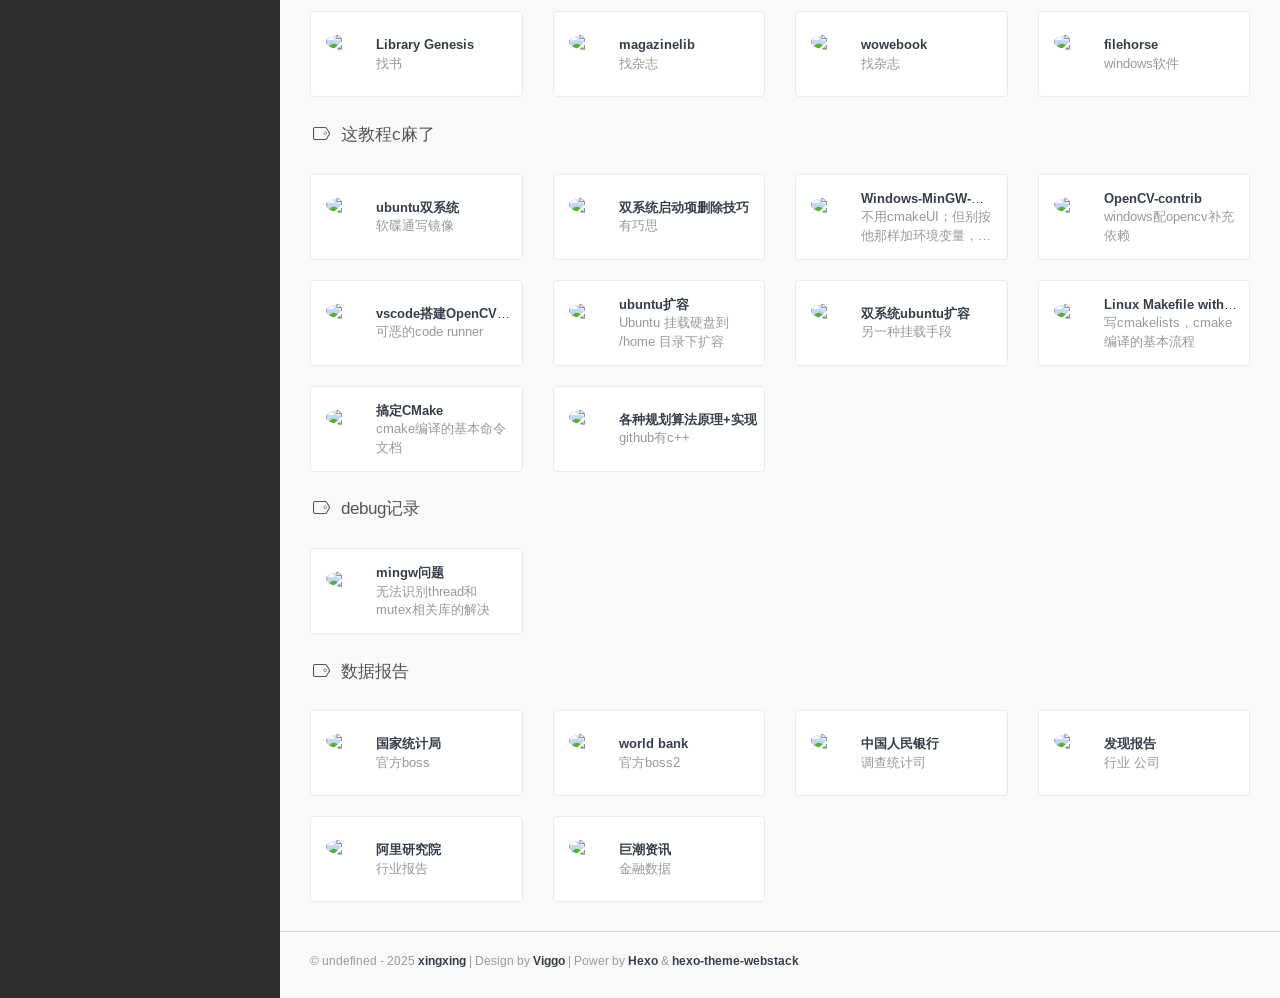
==== commit 9d8156e5: "Site updated: 2025-04-13 22:20:13" ====
--- a/index.html
+++ b/index.html
@@ -1639,6 +1639,22 @@
   </div>
   
   <div class="col-sm-3">
+    <div class="xe-widget xe-conversations box2 label-info" onclick="window.open('https://www.szlib.org.cn/OutMyLib', '_blank')" data-toggle="tooltip" data-placement="bottom" title="" data-original-title="https://www.szlib.org.cn/OutMyLib">
+      <div class="xe-comment-entry">
+        <a class="xe-user-img">
+          <img data-src="https://www.szlib.org.cn/favicon.ico?v1" class="lozad img-circle" width="40">
+        </a>
+        <div class="xe-comment">
+          <a href="#" class="xe-user-name overflowClip_1">
+            <strong>深圳图书馆</strong>
+          </a>
+          <p class="overflowClip_2">搞文献资源，比较有限</p>
+        </div>
+      </div>
+    </div>
+  </div>
+  
+  <div class="col-sm-3">
     <div class="xe-widget xe-conversations box2 label-info" onclick="window.open('https://paperswithcode.com/', '_blank')" data-toggle="tooltip" data-placement="bottom" title="" data-original-title="https://paperswithcode.com/">
       <div class="xe-comment-entry">
         <a class="xe-user-img">
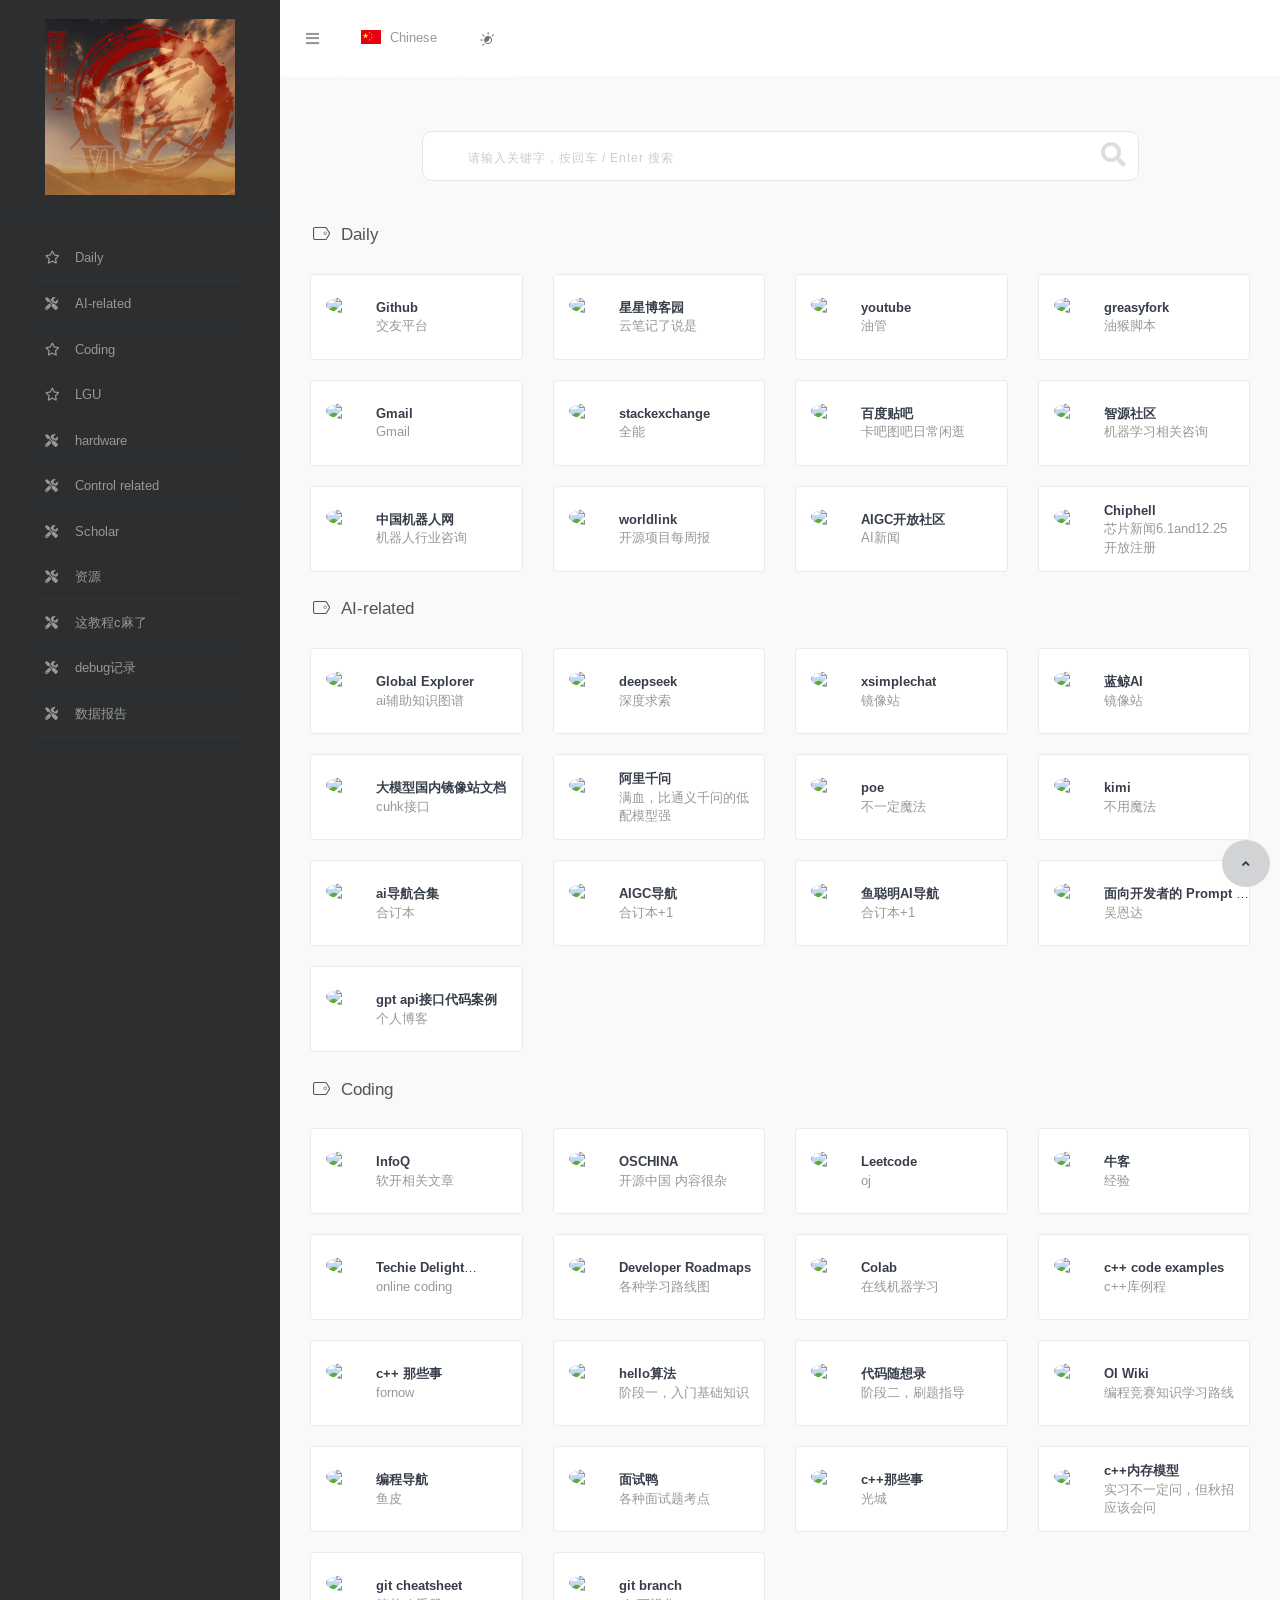
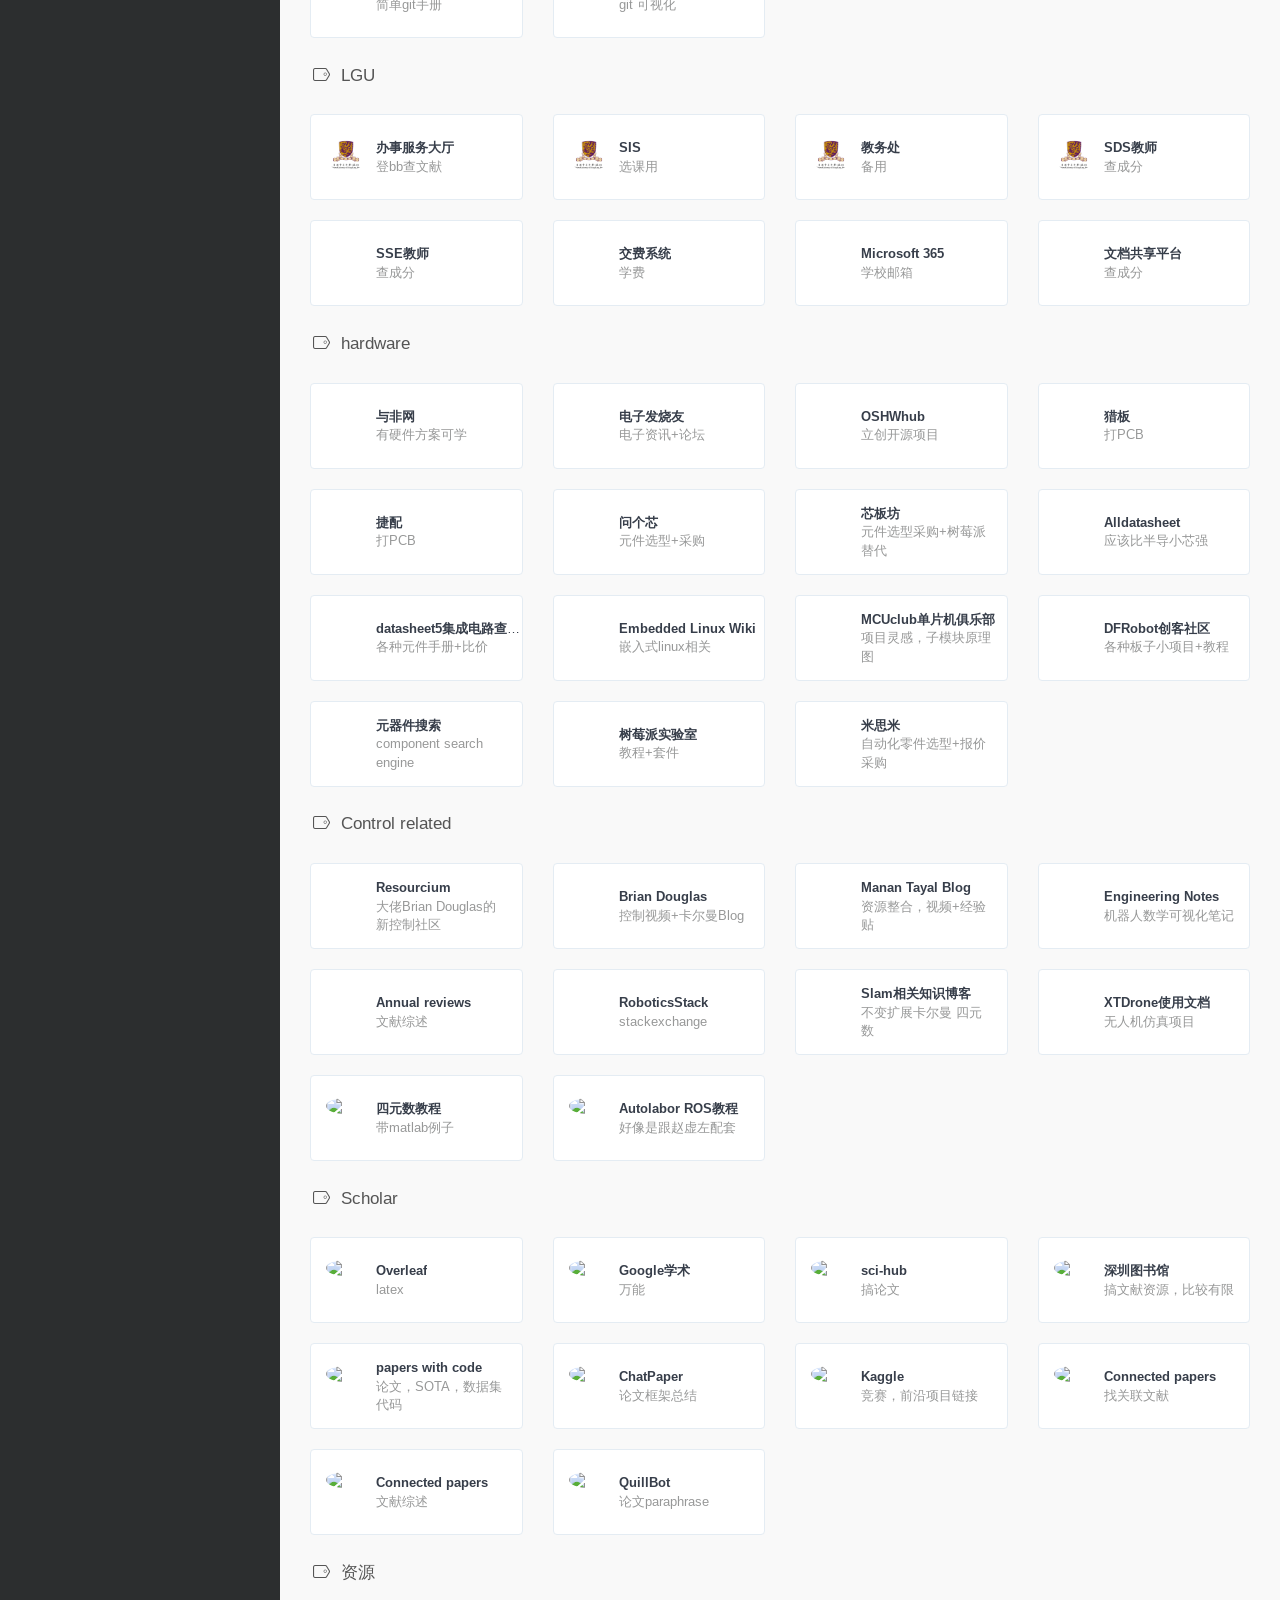
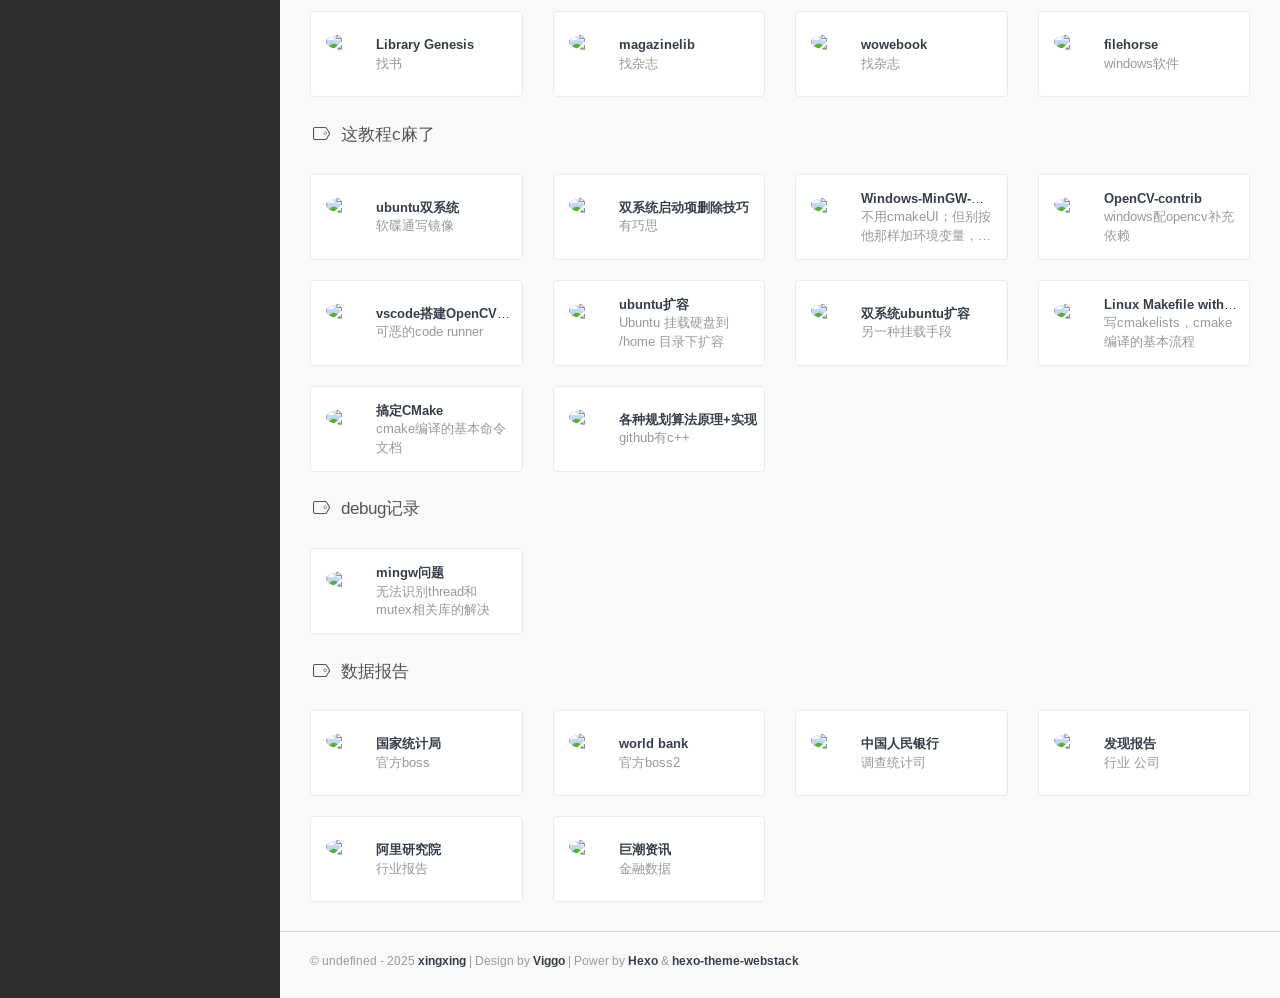
==== commit 81187ed8: "Site updated: 2025-11-16 21:36:50" ====
--- a/index.html
+++ b/index.html
@@ -502,62 +502,62 @@
   </div>
   
   <div class="col-sm-3">
-    <div class="xe-widget xe-conversations box2 label-info" onclick="window.open('https://rawchat.cn/', '_blank')" data-toggle="tooltip" data-placement="bottom" title="" data-original-title="https://rawchat.cn/">
+    <div class="xe-widget xe-conversations box2 label-info" onclick="window.open('https://chat.deepseek.com/', '_blank')" data-toggle="tooltip" data-placement="bottom" title="" data-original-title="https://chat.deepseek.com/">
+      <div class="xe-comment-entry">
+        <a class="xe-user-img">
+          <img data-src="https://cdn.deepseek.com/chat/icon.png" class="lozad img-circle" width="40">
+        </a>
+        <div class="xe-comment">
+          <a href="#" class="xe-user-name overflowClip_1">
+            <strong>deepseek</strong>
+          </a>
+          <p class="overflowClip_2">深度求索</p>
+        </div>
+      </div>
+    </div>
+  </div>
+  
+  <div class="col-sm-3">
+    <div class="xe-widget xe-conversations box2 label-info" onclick="window.open('https://xsimplechat.com/chat', '_blank')" data-toggle="tooltip" data-placement="bottom" title="" data-original-title="https://xsimplechat.com/chat">
       <div class="xe-comment-entry">
         <a class="xe-user-img">
           <img data-src="https://chat.rawchat.cn/assets/favicon-32x32-p4ktpm1x.webp" class="lozad img-circle" width="40">
         </a>
         <div class="xe-comment">
           <a href="#" class="xe-user-name overflowClip_1">
-            <strong>rawchat</strong>
-          </a>
-          <p class="overflowClip_2">gpt奴隶主拼盘</p>
-        </div>
-      </div>
-    </div>
-  </div>
-  
-  <div class="col-sm-3">
-    <div class="xe-widget xe-conversations box2 label-info" onclick="window.open('https://chat.deepseek.com/', '_blank')" data-toggle="tooltip" data-placement="bottom" title="" data-original-title="https://chat.deepseek.com/">
-      <div class="xe-comment-entry">
-        <a class="xe-user-img">
-          <img data-src="https://cdn.deepseek.com/chat/icon.png" class="lozad img-circle" width="40">
-        </a>
-        <div class="xe-comment">
-          <a href="#" class="xe-user-name overflowClip_1">
-            <strong>deepseek</strong>
-          </a>
-          <p class="overflowClip_2">大模型代码专武</p>
-        </div>
-      </div>
-    </div>
-  </div>
-  
-  <div class="col-sm-3">
-    <div class="xe-widget xe-conversations box2 label-info" onclick="window.open('https://chat18.aichatos.xyz/#/chat/1698654495332', '_blank')" data-toggle="tooltip" data-placement="bottom" title="" data-original-title="https://chat18.aichatos.xyz/#/chat/1698654495332">
+            <strong>xsimplechat</strong>
+          </a>
+          <p class="overflowClip_2">镜像站</p>
+        </div>
+      </div>
+    </div>
+  </div>
+  
+  <div class="col-sm-3">
+    <div class="xe-widget xe-conversations box2 label-info" onclick="window.open('https://ai.lanjingai.org/', '_blank')" data-toggle="tooltip" data-placement="bottom" title="" data-original-title="https://ai.lanjingai.org/">
       <div class="xe-comment-entry">
         <a class="xe-user-img">
           <img data-src="https://chat.rawchat.cn/assets/favicon-32x32-p4ktpm1x.webp" class="lozad img-circle" width="40">
         </a>
         <div class="xe-comment">
           <a href="#" class="xe-user-name overflowClip_1">
-            <strong>New Chat</strong>
-          </a>
-          <p class="overflowClip_2">3.5国内接口</p>
-        </div>
-      </div>
-    </div>
-  </div>
-  
-  <div class="col-sm-3">
-    <div class="xe-widget xe-conversations box2 label-info" onclick="window.open('https://chatgpt.cuhk.edu.cn/', '_blank')" data-toggle="tooltip" data-placement="bottom" title="" data-original-title="https://chatgpt.cuhk.edu.cn/">
+            <strong>蓝鲸AI</strong>
+          </a>
+          <p class="overflowClip_2">镜像站</p>
+        </div>
+      </div>
+    </div>
+  </div>
+  
+  <div class="col-sm-3">
+    <div class="xe-widget xe-conversations box2 label-info" onclick="window.open('https://www.chatgpt-chinese.com/blog/guides/chatgpt/chatgpt-zh-CN.html', '_blank')" data-toggle="tooltip" data-placement="bottom" title="" data-original-title="https://www.chatgpt-chinese.com/blog/guides/chatgpt/chatgpt-zh-CN.html">
       <div class="xe-comment-entry">
         <a class="xe-user-img">
           <img data-src="https://chat.rawchat.cn/assets/favicon-32x32-p4ktpm1x.webp" class="lozad img-circle" width="40">
         </a>
         <div class="xe-comment">
           <a href="#" class="xe-user-name overflowClip_1">
-            <strong>ChatGPT Next</strong>
+            <strong>大模型国内镜像站文档</strong>
           </a>
           <p class="overflowClip_2">cuhk接口</p>
         </div>
@@ -573,7 +573,7 @@
         </a>
         <div class="xe-comment">
           <a href="#" class="xe-user-name overflowClip_1">
-            <strong>阿里千文</strong>
+            <strong>阿里千问</strong>
           </a>
           <p class="overflowClip_2">满血，比通义千问的低配模型强</p>
         </div>
@@ -688,22 +688,6 @@
             <strong>gpt api接口代码案例</strong>
           </a>
           <p class="overflowClip_2">个人博客</p>
-        </div>
-      </div>
-    </div>
-  </div>
-  
-  <div class="col-sm-3">
-    <div class="xe-widget xe-conversations box2 label-info" onclick="window.open('https://blog.csdn.net/sjxgghg/article/details/141388735', '_blank')" data-toggle="tooltip" data-placement="bottom" title="" data-original-title="https://blog.csdn.net/sjxgghg/article/details/141388735">
-      <div class="xe-comment-entry">
-        <a class="xe-user-img">
-          <img data-src="https://g.csdnimg.cn/static/logo/favicon32.ico" class="lozad img-circle" width="40">
-        </a>
-        <div class="xe-comment">
-          <a href="#" class="xe-user-name overflowClip_1">
-            <strong>gpt api</strong>
-          </a>
-          <p class="overflowClip_2">第三方</p>
         </div>
       </div>
     </div>
